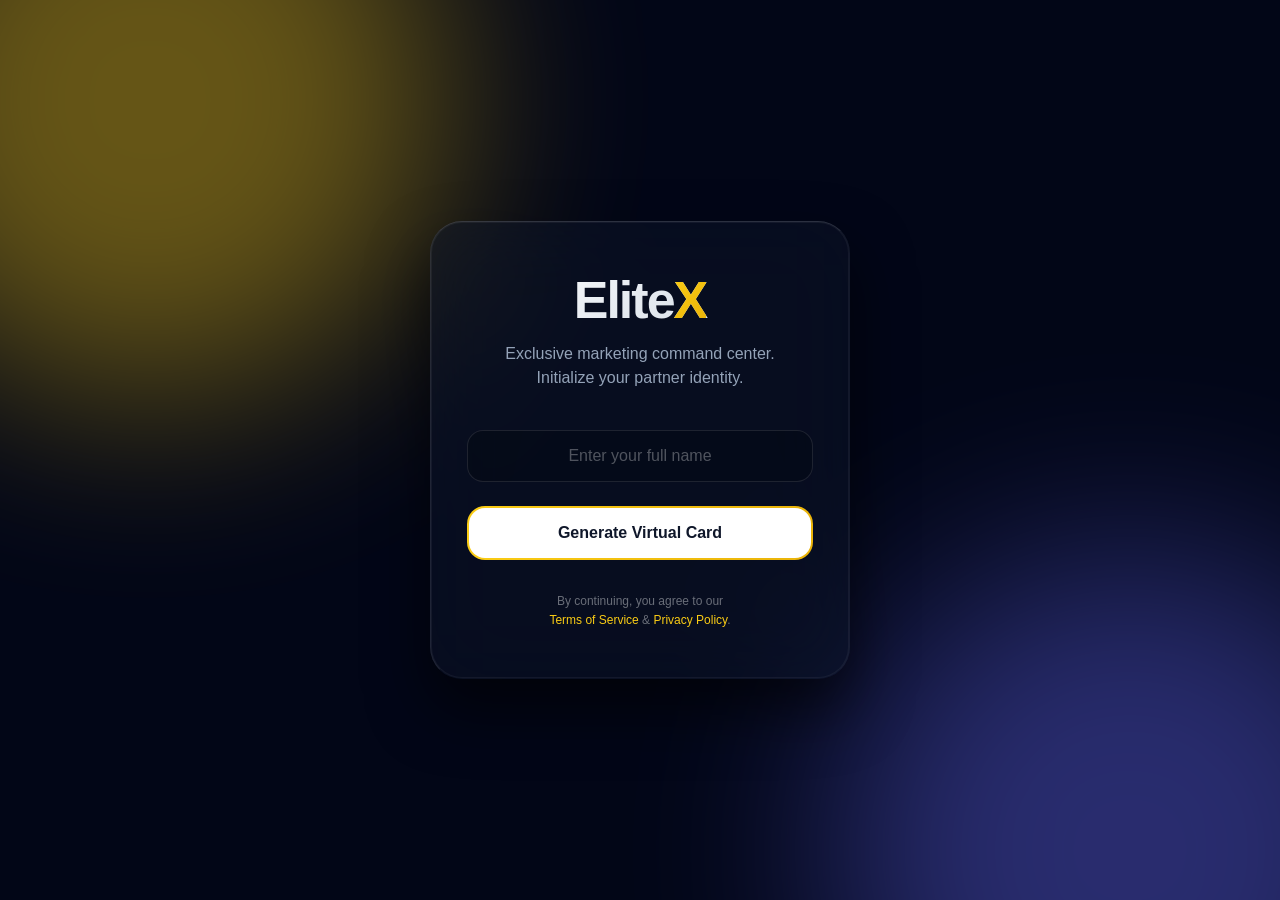
==== index.html @ 912dfcac "Add files via upload" ====
<!DOCTYPE html>
<html lang="en">
<head>
    <meta charset="UTF-8">
    <meta name="viewport" content="width=device-width, initial-scale=1.0">
    <title>EliteX - Professional Portal</title>
    <style>
        :root {
            /* Professional Dark Palette with Yellow/Gold Theme */
            --bg-dark: #07090f; 
            --surface: rgba(30, 41, 59, 0.4); 
            --surface-border: rgba(255, 255, 255, 0.06);
            --accent: #facc15; 
            --accent-glow: rgba(250, 204, 21, 0.4);
            --text-main: #f8fafc;
            --text-muted: #64748b; 
            
            /* Semantic Colors */
            --success: #22c55e;
            --success-glow: rgba(34, 197, 94, 0.4);
            --danger: #ef4444;
            --danger-glow: rgba(239, 68, 68, 0.4);
            --warning: #eab308;
            --warning-glow: rgba(234, 179, 8, 0.4);
            --info: #38bdf8;
            --info-glow: rgba(56, 189, 248, 0.4);
        }

        * { margin: 0; padding: 0; box-sizing: border-box; font-family: -apple-system, BlinkMacSystemFont, 'Segoe UI', Roboto, sans-serif; }

        body { 
            background-color: var(--bg-dark); 
            background-image: radial-gradient(circle at top right, rgba(250, 204, 21, 0.1), transparent 40%);
            color: var(--text-main); 
            display: flex; 
            justify-content: center; 
            min-height: 100vh; 
            position: relative; 
        }

        .glass-panel { 
            background: var(--surface); 
            backdrop-filter: blur(16px); 
            -webkit-backdrop-filter: blur(16px); 
            border: 1px solid var(--surface-border); 
            border-radius: 20px; 
            box-shadow: 0 8px 32px rgba(0, 0, 0, 0.2);
        }

        .mobile-container { 
            width: 100%; 
            max-width: 800px; 
            height: 100vh; 
            position: relative; 
            overflow-y: auto; 
            padding: 0 20px 110px 20px; 
            display: block; 
            margin: 0 auto; 
        }
        
        /* Top Navigation Bar */
        .top-bar {
            position: sticky;
            top: 0;
            margin: 0 -20px 24px -20px; 
            padding: 16px 20px;
            background: rgba(7, 9, 15, 0.85); 
            backdrop-filter: blur(24px);
            -webkit-backdrop-filter: blur(24px);
            border-bottom: 1px solid var(--surface-border);
            display: flex;
            justify-content: space-between;
            align-items: center;
            z-index: 1000;
        }

        .top-bar-left, .top-bar-right {
            display: flex;
            align-items: center;
            gap: 16px;
        }

        .top-icon {
            cursor: pointer;
            display: flex;
            align-items: center;
            justify-content: center;
            color: var(--text-main);
            transition: 0.3s ease;
        }

        .top-icon:hover { color: var(--accent); }

        .top-icon svg {
            width: 24px;
            height: 24px;
            fill: none;
            stroke: currentColor;
            stroke-width: 2.2;
            stroke-linecap: round;
            stroke-linejoin: round;
        }

        .notification-wrapper { position: relative; }
        .notification-dot {
            position: absolute;
            top: -2px;
            right: 0px;
            width: 8px;
            height: 8px;
            background-color: #ef4444; 
            border-radius: 50%;
            border: 2px solid #07090f;
        }

        .profile-avatar {
            width: 32px;
            height: 32px;
            border-radius: 50%;
            background: var(--surface);
            border: 1px solid var(--surface-border);
            display: flex;
            justify-content: center;
            align-items: center;
            cursor: pointer;
            transition: 0.3s ease;
        }

        .profile-avatar:hover { border-color: var(--accent); }

        .profile-avatar svg {
            width: 16px;
            height: 16px;
            fill: none;
            stroke: var(--text-main);
            stroke-width: 2;
        }

        .app-brand {
            font-size: 18px;
            font-weight: 700;
            letter-spacing: 0.5px;
            color: var(--text-main);
        }
        .app-brand span { color: var(--accent); }

        h2 { font-weight: 700; font-size: 24px; letter-spacing: -0.03em; margin-bottom: 24px; }
        
        /* Stats Grid (Home Section) */
        .stats-grid {
            display: grid;
            grid-template-columns: 1fr; 
            gap: 16px;
        }

        .stat-card { 
            padding: 24px; 
            display: flex; 
            justify-content: space-between; 
            align-items: center; 
            transition: transform 0.3s ease, box-shadow 0.3s ease;
        }
        
        .stat-card:hover {
            transform: translateY(-2px);
            border-color: rgba(255, 255, 255, 0.15);
        }

        .stat-value { font-size: 28px; font-weight: 800; color: #fff; text-shadow: 0 0 20px var(--accent-glow); }

        /* Campaigns Section Styles */
        .campaign-card {
            margin-bottom: 16px;
            display: flex;
            flex-direction: column;
            transition: transform 0.3s ease, box-shadow 0.3s ease;
        }
        
        .campaign-card:hover {
            transform: translateY(-2px);
            border-color: rgba(255, 255, 255, 0.15);
        }

        .campaign-header {
            display: flex;
            justify-content: space-between;
            align-items: flex-start;
        }

        .campaign-title {
            font-size: 16px;
            font-weight: 600;
            color: #fff;
            margin-bottom: 4px;
        }

        .campaign-desc {
            font-size: 13px;
            color: var(--text-muted);
            line-height: 1.4;
        }

        .status-badge {
            padding: 4px 10px;
            border-radius: 20px;
            font-size: 11px;
            font-weight: 700;
            text-transform: uppercase;
            letter-spacing: 0.5px;
        }

        .status-badge.active { background: rgba(74, 222, 128, 0.1); color: #4ade80; border: 1px solid rgba(74, 222, 128, 0.2); }
        .status-badge.new { background: rgba(250, 204, 21, 0.1); color: var(--accent); border: 1px solid rgba(250, 204, 21, 0.2); }
        .status-badge.urgent { background: rgba(239, 68, 68, 0.1); color: #ef4444; border: 1px solid rgba(239, 68, 68, 0.2); }
        .status-badge.premium { background: rgba(168, 85, 247, 0.1); color: #a855f7; border: 1px solid rgba(168, 85, 247, 0.2); }

        .campaign-footer {
            display: flex;
            justify-content: space-between;
            align-items: center;
            margin-top: 8px;
            padding-top: 12px;
            border-top: 1px solid var(--surface-border);
        }

        .campaign-reward {
            font-size: 15px;
            font-weight: 700;
            color: var(--accent);
        }

        .btn-action {
            background: var(--accent);
            color: #07090f;
            border: none;
            padding: 8px 20px;
            border-radius: 10px;
            font-size: 13px;
            font-weight: 700;
            cursor: pointer;
            transition: 0.3s ease;
        }

        .btn-action:hover {
            box-shadow: 0 0 15px var(--accent-glow);
            transform: scale(1.02);
        }

        /* Jewelry Campaigns New Styles */
        .campaign-image-wrapper {
            position: relative;
            width: 100%;
            height: 140px;
            border-radius: 12px 12px 0 0;
            overflow: hidden;
            background: #111827;
            border-bottom: 1px solid rgba(255, 255, 255, 0.05);
        }
        .campaign-product-img {
            width: 100%;
            height: 100%;
            object-fit: cover;
            transition: transform 0.5s ease;
        }
        .campaign-card:hover .campaign-product-img {
            transform: scale(1.05);
        }
        .task-type-badge {
            position: absolute;
            top: 10px;
            left: 10px;
            font-size: 9px;
            font-weight: 800;
            text-transform: uppercase;
            letter-spacing: 0.5px;
            padding: 4px 8px;
            border-radius: 6px;
            box-shadow: 0 4px 10px rgba(0,0,0,0.4);
        }
        .badge-reels { background: linear-gradient(45deg, #f9ce34, #ee2a7b, #6228d7); color: #fff; }
        .badge-youtube { background: #ef4444; color: #fff; }
        .badge-post { background: #3b82f6; color: #fff; }
        .badge-task { background: #8b5cf6; color: #fff; }

        /* Meta Ads Dashboard Style */
        .meta-status-dot {
            width: 8px;
            height: 8px;
            border-radius: 50%;
            display: inline-block;
        }
        .meta-status-dot.active {
            background-color: #22c55e;
            box-shadow: 0 0 8px #22c55e;
            animation: meta-blink 2s infinite;
        }
        @keyframes meta-blink {
            0% { opacity: 0.6; }
            50% { opacity: 1; }
            100% { opacity: 0.6; }
        }
        
        @keyframes premiumShimmer {
            0% { background-position: -200% 0; }
            100% { background-position: 200% 0; }
        }

        @keyframes slideInCloseBtn {
            0% { transform: translate3d(40px, 0, 0) scale(0.85); opacity: 0; }
            100% { transform: translate3d(0, 0, 0) scale(1); opacity: 1; }
        }

        @keyframes eqBar1 { 0%, 100% { height: 10px; y: 10px; } 50% { height: 16px; y: 4px; } }
        @keyframes eqBar2 { 0%, 100% { height: 16px; y: 4px; } 50% { height: 8px; y: 12px; } }
        @keyframes eqBar3 { 0%, 100% { height: 8px; y: 12px; } 50% { height: 18px; y: 2px; } }
        @keyframes eqBar4 { 0%, 100% { height: 14px; y: 6px; } 50% { height: 6px; y: 14px; } }
        @keyframes eqBar5 { 0%, 100% { height: 18px; y: 2px; } 50% { height: 10px; y: 10px; } }
        @keyframes eqBar6 { 0%, 100% { height: 12px; y: 8px; } 50% { height: 16px; y: 4px; } }
        @keyframes radarWave { 0% { transform: scale(0.6); opacity: 0.8; } 100% { transform: scale(1.6); opacity: 0; } }

        .modal-close-btn:hover {
            transform: scale(1.08) !important;
        }

        .campaign-workspace-card {
            background: linear-gradient(135deg, rgba(15, 23, 42, 0.7), rgba(20, 25, 35, 0.4)) !important;
            border: 1px solid rgba(255, 255, 255, 0.05) !important;
            border-radius: 20px !important;
            padding: 20px !important;
            box-shadow: 0 12px 30px rgba(0,0,0,0.35), inset 0 1px 0 rgba(255,255,255,0.03);
            margin-bottom: 0;
            display: flex;
            flex-direction: column;
            gap: 14px;
            position: relative;
            overflow: hidden;
            width: 100%;
            transition: all 0.35s cubic-bezier(0.4, 0, 0.2, 1);
            animation: fadeIn 0.45s cubic-bezier(0.4, 0, 0.2, 1) both;
        }
        .campaign-workspace-card:hover {
            border-color: rgba(250, 204, 21, 0.3) !important;
            background: linear-gradient(135deg, rgba(20, 25, 35, 0.8), rgba(28, 33, 45, 0.5)) !important;
            transform: translateY(-5px);
            box-shadow: 0 20px 40px rgba(0,0,0,0.55), 0 0 20px rgba(250, 204, 21, 0.1);
        }
        
        .btn-premium-ai {
            background: linear-gradient(90deg, #fde047 0%, #eab308 50%, #fde047 100%);
            background-size: 200% auto;
            color: #07090f;
            border: 1px solid rgba(250, 204, 21, 0.3);
            border-radius: 12px;
            padding: 8px 16px;
            font-size: 11px;
            font-weight: 800;
            text-transform: uppercase;
            letter-spacing: 0.5px;
            box-shadow: 0 4px 12px rgba(250, 204, 21, 0.15);
            cursor: pointer;
            transition: all 0.3s cubic-bezier(0.4, 0, 0.2, 1);
            display: inline-flex;
            align-items: center;
            justify-content: center;
            gap: 6px;
        }
        .btn-premium-ai:hover {
            transform: translateY(-2px) scale(1.02);
            box-shadow: 0 8px 20px rgba(250, 204, 21, 0.3);
            animation: premiumShimmer 1.8s infinite linear;
            border-color: rgba(250, 204, 21, 0.6);
        }
        .btn-premium-ai:active {
            transform: translateY(0) scale(0.98);
        }
        
        .btn-outline-cancel {
            background: rgba(255, 255, 255, 0.01);
            border: 1px solid rgba(255, 255, 255, 0.08);
            color: #94a3b8;
            border-radius: 12px;
            padding: 10px 16px;
            font-size: 12px;
            font-weight: 700;
            cursor: pointer;
            transition: all 0.25s cubic-bezier(0.4, 0, 0.2, 1);
            display: inline-flex;
            align-items: center;
            justify-content: center;
            gap: 6px;
        }
        .btn-outline-cancel:hover {
            background: rgba(239, 68, 68, 0.07);
            border-color: rgba(239, 68, 68, 0.35);
            color: #f87171;
            transform: translateY(-1.5px);
            box-shadow: 0 4px 12px rgba(239, 68, 68, 0.1);
        }
        .btn-outline-cancel:active {
            transform: translateY(0);
        }

        .btn-outline-close {
            background: rgba(255, 255, 255, 0.01);
            border: 1px solid rgba(255, 255, 255, 0.08);
            color: #94a3b8;
            border-radius: 12px;
            padding: 10px 16px;
            font-size: 12px;
            font-weight: 700;
            cursor: pointer;
            transition: all 0.25s cubic-bezier(0.4, 0, 0.2, 1);
            display: inline-flex;
            align-items: center;
            justify-content: center;
            gap: 6px;
        }
        .btn-outline-close:hover {
            background: rgba(255, 255, 255, 0.05);
            border-color: rgba(255, 255, 255, 0.2);
            color: #ffffff;
            transform: translateY(-1.5px);
            box-shadow: 0 4px 12px rgba(255, 255, 255, 0.05);
        }
        .btn-outline-close:active {
            transform: translateY(0);
        }

        .pulse-dot-green {
            width: 6px; height: 6px; border-radius: 50%; background: #10b981;
            display: inline-block; box-shadow: 0 0 6px rgba(16, 185, 129, 0.6);
            animation: pulse-dot 1.2s infinite ease-in-out;
        }
        .pulse-dot-orange {
            width: 6px; height: 6px; border-radius: 50%; background: #fb923c;
            display: inline-block; box-shadow: 0 0 6px rgba(251, 146, 60, 0.6);
            animation: pulse-dot 1.2s infinite ease-in-out;
        }
        @keyframes pulse-dot {
            0% { transform: scale(0.9); opacity: 0.7; }
            50% { transform: scale(1.3); opacity: 1; box-shadow: 0 0 10px rgba(16, 185, 129, 0.8); }
            100% { transform: scale(0.9); opacity: 0.7; }
        }
        
        .campaign-workspace-card::before {
            content: '';
            position: absolute;
            top: 0; left: 0; right: 0;
            height: 1px;
            background: linear-gradient(90deg, transparent, rgba(255, 255, 255, 0.08), transparent);
        }

        .brand-header-row {
            display: flex;
            align-items: center;
            justify-content: space-between;
            gap: 12px;
            width: 100%;
        }

        .brand-logo-frame {
            width: 38px;
            height: 38px;
            border-radius: 10px;
            overflow: hidden;
            border: 1px solid rgba(255, 255, 255, 0.1);
            background: rgba(255, 255, 255, 0.03);
            flex-shrink: 0;
        }
        .campaign-workspace-card:hover .brand-logo-frame {
            border-color: var(--accent);
            box-shadow: 0 0 8px var(--accent-glow);
        }
        .brand-logo-img {
            width: 100%;
            height: 100%;
            object-fit: cover;
        }

        .campaign-desc-text {
            font-size: 11px;
            color: var(--text-muted);
            line-height: 1.4;
            display: -webkit-box;
            -webkit-line-clamp: 2;
            -webkit-box-orient: vertical;
            overflow: hidden;
            border-top: 1px solid rgba(255, 255, 255, 0.05);
            padding-top: 10px;
        }

        .campaign-footer-row {
            display: flex;
            align-items: center;
            justify-content: space-between;
            gap: 12px;
            width: 100%;
            border-top: 1px solid rgba(255, 255, 255, 0.05);
            padding-top: 10px;
        }

        .campaign-payout-amount {
            font-size: 16px;
            font-weight: 800;
            color: var(--accent);
            text-shadow: 0 0 6px var(--accent-glow);
        }

        .campaign-steps-container {
            display: flex;
            flex-direction: column;
            gap: 10px;
            margin-bottom: 20px;
            width: 100%;
        }
        .campaign-step-card {
            background: rgba(15, 23, 42, 0.3);
            border: 1px solid rgba(255, 255, 255, 0.05);
            border-radius: 12px;
            padding: 10px 14px;
            display: flex;
            gap: 12px;
            align-items: center;
        }
        .step-number {
            font-size: 16px;
            font-weight: 900;
            color: var(--accent);
            opacity: 0.8;
            font-family: monospace;
            line-height: 1;
        }

        /* Campaigns Stats Dashboard Layout */
        .campaign-stats-grid {
            display: grid;
            grid-template-columns: repeat(3, 1fr);
            gap: 8px;
            margin-bottom: 20px;
            width: 100%;
        }
        
        .campaign-stats-grid .stat-value-mini {
            font-size: 13px !important;
            font-weight: 800 !important;
        }
        
        .campaign-stats-grid .stat-label-mini {
            font-size: 8px !important;
            text-transform: uppercase !important;
        }

        /* --- NEW: Wallet Section Styles --- */
        /* Perspective Container for 3D Card */
        .card-perspective {
            perspective: 1000px;
            margin-bottom: 24px;
            width: 100%;
        }

        .credit-card-3d {
            width: 100%;
            height: 210px;
            position: relative;
            transform-style: preserve-3d;
            transition: transform 0.8s cubic-bezier(0.4, 0, 0.2, 1);
            cursor: pointer;
        }

        .credit-card-3d.flipped {
            transform: rotateY(180deg);
        }

        .card-face {
            position: absolute;
            width: 100%;
            height: 100%;
            backface-visibility: hidden;
            border-radius: 24px;
            padding: 24px;
            display: flex;
            flex-direction: column;
            justify-content: space-between;
            box-shadow: 0 16px 40px rgba(0, 0, 0, 0.4);
            border: 1px solid rgba(250, 204, 21, 0.25);
            background: linear-gradient(135deg, #101624 0%, #080c14 100%);
            overflow: hidden;
        }

        /* Glass Glow Overlay on the Card */
        .card-face::before {
            content: '';
            position: absolute;
            top: -50%;
            left: -50%;
            width: 200%;
            height: 200%;
            background: radial-gradient(circle, rgba(250, 204, 21, 0.08) 0%, transparent 60%);
            pointer-events: none;
            z-index: 1;
        }

        .card-front-content {
            display: flex;
            flex-direction: column;
            justify-content: space-between;
            height: 100%;
            position: relative;
            z-index: 2;
        }

        .card-header-row {
            display: flex;
            justify-content: space-between;
            align-items: center;
        }

        .card-chip {
            width: 42px;
            height: 32px;
            background: linear-gradient(135deg, #fde047 0%, #ca8a04 100%);
            border-radius: 8px;
            position: relative;
            box-shadow: 0 2px 8px rgba(250, 204, 21, 0.4);
            overflow: hidden;
        }

        /* Chip Details Lines */
        .card-chip::after {
            content: '';
            position: absolute;
            top: 0; left: 0; right: 0; bottom: 0;
            border: 1px solid rgba(0, 0, 0, 0.15);
            background-image: 
                linear-gradient(90deg, transparent 45%, rgba(0,0,0,0.15) 45%, rgba(0,0,0,0.15) 55%, transparent 55%),
                linear-gradient(0deg, transparent 45%, rgba(0,0,0,0.15) 45%, rgba(0,0,0,0.15) 55%, transparent 55%);
        }

        .card-brand-label {
            font-size: 16px;
            font-weight: 800;
            letter-spacing: 1px;
            color: #fff;
            text-shadow: 0 0 10px rgba(255,255,255,0.2);
        }
        .card-brand-label span { color: var(--accent); }

        .card-number {
            font-size: 20px;
            font-family: 'Courier New', monospace;
            font-weight: bold;
            color: #fff;
            letter-spacing: 3px;
            word-spacing: 5px;
            text-shadow: 0 2px 4px rgba(0,0,0,0.8);
            margin: 12px 0;
        }

        .card-meta-row {
            display: flex;
            justify-content: space-between;
            align-items: flex-end;
        }

        .card-meta-item {
            display: flex;
            flex-direction: column;
            gap: 2px;
        }

        .card-meta-label {
            font-size: 9px;
            color: var(--text-muted);
            text-transform: uppercase;
            letter-spacing: 1px;
        }

        .card-meta-val {
            font-size: 13px;
            font-weight: 600;
            color: #f8fafc;
            letter-spacing: 0.5px;
        }

        .credit-card-back {
            transform: rotateY(180deg);
            background: linear-gradient(135deg, #090e1a 0%, #03050a 100%);
            border: 1px solid rgba(250, 204, 21, 0.15);
            padding: 20px 0;
            display: flex;
            flex-direction: column;
            justify-content: space-between;
        }

        .card-mag-strip {
            width: 100%;
            height: 40px;
            background: #000;
            margin-top: 10px;
        }

        .card-back-info {
            padding: 0 24px;
            display: flex;
            flex-direction: column;
            gap: 16px;
        }

        .card-signature-bar {
            display: flex;
            align-items: center;
            background: rgba(255, 255, 255, 0.08);
            border-radius: 6px;
            height: 36px;
            padding: 0 12px;
            justify-content: space-between;
        }

        .signature-dummy {
            font-family: 'Brush Script MT', cursive, sans-serif;
            font-size: 16px;
            color: #fff;
            opacity: 0.8;
            letter-spacing: 1px;
        }

        .cvv-box {
            background: #fff;
            color: #000;
            font-weight: 700;
            padding: 4px 8px;
            border-radius: 4px;
            font-size: 12px;
            letter-spacing: 1px;
        }

        .card-back-disclaimer {
            font-size: 8px;
            color: var(--text-muted);
            text-align: center;
            line-height: 1.3;
            padding: 0 24px;
        }

        .balance-grid {
            display: grid;
            grid-template-columns: repeat(auto-fit, minmax(130px, 1fr));
            gap: 12px;
            margin-bottom: 24px;
        }

        .balance-item-card {
            background: rgba(30, 41, 59, 0.25);
            border: 1px solid rgba(255, 255, 255, 0.04);
            border-radius: 16px;
            padding: 14px 10px;
            display: flex;
            flex-direction: column;
            align-items: center;
            justify-content: center;
            gap: 6px;
            transition: all 0.3s cubic-bezier(0.4, 0, 0.2, 1);
        }

        .balance-item-card:hover {
            transform: translateY(-2px);
            background: rgba(30, 41, 59, 0.4);
            border-color: rgba(250, 204, 21, 0.15);
            box-shadow: 0 8px 24px rgba(0, 0, 0, 0.3);
        }

        .balance-card-icon {
            display: flex;
            align-items: center;
            justify-content: center;
            width: 32px;
            height: 32px;
            border-radius: 50%;
            background: rgba(250, 204, 21, 0.08);
            color: var(--accent);
            border: 1px solid rgba(250, 204, 21, 0.12);
        }
        .balance-card-icon.pending {
            background: rgba(255, 255, 255, 0.05);
            color: var(--text-muted);
            border-color: rgba(255, 255, 255, 0.05);
        }
        .balance-card-icon.withdrawn {
            background: rgba(74, 222, 128, 0.08);
            color: #4ade80;
            border-color: rgba(74, 222, 128, 0.12);
        }

        .balance-card-icon svg {
            width: 16px;
            height: 16px;
            stroke: currentColor;
            fill: none;
            stroke-width: 2.2;
        }

        .balance-item-card h4 {
            font-size: 9px;
            color: var(--text-muted);
            font-weight: 600;
            text-transform: uppercase;
            letter-spacing: 0.5px;
            text-align: center;
        }

        .balance-item-card .amt-val {
            font-size: 13px;
            font-weight: 800;
            color: #fff;
            letter-spacing: -0.2px;
        }

        /* Action Row Styles */
        .action-row {
            display: grid;
            grid-template-columns: 1fr 1fr;
            gap: 16px;
            margin-bottom: 28px;
        }

        .action-row-3 {
            display: grid;
            grid-template-columns: repeat(3, 1fr);
            gap: 10px;
            margin-bottom: 28px;
        }

        .milestone-circle-btn-wrapper {
            transition: transform 0.2s cubic-bezier(0.4, 0, 0.2, 1);
        }

        .milestone-circle-btn-wrapper:hover {
            transform: translateY(-3px);
        }

        .milestone-circle-btn-wrapper:active {
            transform: scale(0.95);
        }

        @media print {
            body * {
                visibility: hidden;
            }
            #receiptModal, #receiptModal * {
                visibility: visible;
            }
            #receiptModal {
                position: absolute;
                left: 0;
                top: 0;
                width: 100%;
                height: 100%;
                background: #07090f !important;
                color: #fff !important;
            }
            .modal-close-btn, #receiptModal button {
                display: none !important;
            }
        }

        .btn-action-royal {
            background: rgba(250, 204, 21, 0.05);
            color: var(--accent);
            border: 1px solid rgba(250, 204, 21, 0.25);
            padding: 14px;
            border-radius: 12px;
            font-size: 13px;
            font-weight: 800;
            cursor: pointer;
            transition: all 0.3s cubic-bezier(0.4, 0, 0.2, 1);
            display: flex;
            align-items: center;
            justify-content: center;
            gap: 8px;
            text-transform: uppercase;
            letter-spacing: 0.5px;
        }

        .btn-action-royal:hover {
            transform: translateY(-2px);
            background: rgba(250, 204, 21, 0.12);
            border-color: rgba(250, 204, 21, 0.45);
        }

        .btn-action-royal:active {
            transform: translateY(0);
            transform: scale(0.98);
        }

        .btn-action-premium {
            background: linear-gradient(135deg, #fde047 0%, #eab308 100%);
            color: #07090f;
            border: none;
            padding: 14px;
            border-radius: 12px;
            font-size: 13px;
            font-weight: 700;
            cursor: pointer;
            transition: all 0.3s cubic-bezier(0.4, 0, 0.2, 1);
            display: flex;
            align-items: center;
            justify-content: center;
            gap: 8px;
            box-shadow: 0 4px 15px var(--accent-glow);
        }

        .btn-action-premium:hover {
            transform: translateY(-2px);
            box-shadow: 0 8px 25px var(--accent-glow);
        }

        .btn-outline-premium {
            background: transparent;
            border: 1px solid var(--surface-border);
            color: var(--text-main);
            padding: 14px;
            border-radius: 12px;
            font-size: 13px;
            font-weight: 600;
            cursor: pointer;
            transition: all 0.3s ease;
            display: flex;
            align-items: center;
            justify-content: center;
            gap: 8px;
        }

        .btn-outline-premium:hover {
            background: rgba(255, 255, 255, 0.04);
            border-color: var(--accent);
            color: var(--accent);
        }

        .btn-action-premium svg, .btn-outline-premium svg {
            width: 16px;
            height: 16px;
            stroke: currentColor;
            fill: none;
            stroke-width: 2.2;
        }

        /* Earnings Category Visualizer */
        .earnings-visualizer {
            background: rgba(30, 41, 59, 0.25);
            border: 1px solid rgba(255, 255, 255, 0.04);
            border-radius: 20px;
            padding: 20px;
            margin-bottom: 28px;
        }

        .earnings-visualizer h3 {
            font-size: 14px;
            font-weight: 700;
            color: #fff;
            margin-bottom: 16px;
            display: flex;
            align-items: center;
            gap: 8px;
        }

        .earnings-visualizer h3 svg {
            width: 16px;
            height: 16px;
            stroke: var(--accent);
            fill: none;
            stroke-width: 2;
        }

        .chart-dot {
            transition: r 0.25s cubic-bezier(0.175, 0.885, 0.32, 1.275), fill 0.2s ease, stroke-width 0.2s ease;
        }
        .chart-dot:hover {
            r: 7px !important;
            fill: #ffffff !important;
            stroke: #fbbf24 !important;
            stroke-width: 3px !important;
            filter: drop-shadow(0 0 8px rgba(250, 204, 21, 0.8));
        }

        .visualizer-list {
            display: flex;
            flex-direction: column;
            gap: 12px;
        }

        .visualizer-item {
            display: flex;
            flex-direction: column;
            gap: 4px;
        }

        .visualizer-header {
            display: flex;
            justify-content: space-between;
            font-size: 11px;
            font-weight: 600;
        }

        .visualizer-label {
            color: var(--text-main);
        }

        .visualizer-percent {
            color: var(--accent);
        }

        .visualizer-bar-bg {
            height: 6px;
            background: rgba(255, 255, 255, 0.05);
            border-radius: 10px;
            overflow: hidden;
        }

        .visualizer-bar-fill {
            height: 100%;
            border-radius: 10px;
            background: var(--accent);
            width: 0; /* Animated dynamically or simple CSS transition */
            transition: width 1.2s cubic-bezier(0.4, 0, 0.2, 1);
        }

        /* Transaction List Filter & Search */
        .tx-list-header {
            display: flex;
            justify-content: space-between;
            align-items: center;
            margin-bottom: 16px;
        }

        .tx-list-title {
            font-size: 16px;
            font-weight: 700;
            color: #fff;
        }

        /* Search input wrapper */
        .tx-search-wrapper {
            position: relative;
            margin-bottom: 16px;
            width: 100%;
        }

        .tx-search-input {
            width: 100%;
            padding: 12px 16px 12px 42px;
            background: rgba(0, 0, 0, 0.35);
            border: 1px solid var(--surface-border);
            border-radius: 12px;
            color: var(--text-main);
            font-size: 13px;
            outline: none;
            transition: all 0.3s ease;
        }

        .tx-search-input:focus {
            border-color: var(--accent);
            box-shadow: 0 0 10px var(--accent-glow);
        }

        .tx-search-icon {
            position: absolute;
            left: 14px;
            top: 50%;
            transform: translateY(-50%);
            color: var(--text-muted);
            pointer-events: none;
            display: flex;
            align-items: center;
            justify-content: center;
        }

        .tx-search-icon svg {
            width: 18px;
            height: 18px;
            stroke: currentColor;
            fill: none;
            stroke-width: 2;
        }

        /* Tabs Filter row */
        .tx-filter-row {
            display: flex;
            gap: 8px;
            margin-bottom: 20px;
            overflow-x: auto;
            padding-bottom: 4px;
            scrollbar-width: none; /* Hide scrollbar Firefox */
        }
        .tx-filter-row::-webkit-scrollbar {
            display: none; /* Hide scrollbar Chrome/Safari */
        }

        .tx-filter-btn {
            background: rgba(255, 255, 255, 0.03);
            border: 1px solid var(--surface-border);
            color: var(--text-muted);
            border-radius: 20px;
            padding: 6px 16px;
            font-size: 12px;
            font-weight: 600;
            cursor: pointer;
            transition: all 0.3s cubic-bezier(0.4, 0, 0.2, 1);
            white-space: nowrap;
            width: auto;
        }

        .tx-filter-btn:hover {
            color: var(--text-main);
            background: rgba(255, 255, 255, 0.06);
            border-color: rgba(255, 255, 255, 0.15);
        }

        .tx-filter-btn.active {
            background: var(--accent);
            color: #07090f;
            border-color: var(--accent);
            box-shadow: 0 4px 12px var(--accent-glow);
        }

        .tx-item {
            display: flex;
            justify-content: space-between;
            align-items: center;
            padding: 16px;
            margin-bottom: 12px;
            border-radius: 16px;
            transition: all 0.3s cubic-bezier(0.4, 0, 0.2, 1);
            background: var(--surface);
            border: 1px solid var(--surface-border);
        }
        .tx-item:hover {
            transform: translateX(4px);
            border-color: rgba(250, 204, 21, 0.2);
            background: rgba(30, 41, 59, 0.6);
        }
        
        .tx-left { display: flex; align-items: center; gap: 14px; }
        .tx-icon { 
            width: 40px;
            height: 40px;
            border-radius: 50%; 
            background: rgba(74, 222, 128, 0.08);
            border: 1px solid rgba(74, 222, 128, 0.12);
            display: flex;
            justify-content: center;
            align-items: center;
            color: #4ade80;
            transition: all 0.3s ease;
        }
        .tx-icon svg {
            width: 18px;
            height: 18px;
            stroke: currentColor;
            fill: none;
            stroke-width: 2.2;
        }
        
        .tx-info { display: flex; flex-direction: column; gap: 4px; }
        .tx-title { font-size: 14px; font-weight: 600; color: #fff; }
        .tx-date { font-size: 11px; color: var(--text-muted); }
        
        .tx-amount { font-size: 15px; font-weight: 700; text-align: right; }
        .tx-amount.plus { color: #4ade80; }
        .tx-amount.minus { color: var(--text-main); }

        /* Premium Glass Modals */
        .glass-modal-overlay {
            position: fixed;
            top: 0; left: 0;
            width: 100vw;
            height: 100vh;
            background: rgba(3, 5, 10, 0.75);
            backdrop-filter: blur(8px);
            -webkit-backdrop-filter: blur(8px);
            display: flex;
            align-items: center;
            justify-content: center;
            z-index: 2000;
            opacity: 0;
            pointer-events: none;
            visibility: hidden;
            transition: opacity 0.3s ease, visibility 0.3s ease;
        }

        .glass-modal-overlay.active {
            opacity: 1;
            pointer-events: auto;
            visibility: visible;
        }

        .glass-modal-container {
            width: 90%;
            max-width: 440px;
            background: rgba(15, 22, 38, 0.95);
            border: 1px solid rgba(250, 204, 21, 0.2);
            border-radius: 24px;
            padding: 28px;
            box-shadow: 0 24px 50px rgba(0, 0, 0, 0.6);
            transform: scale(0.92);
            transition: transform 0.3s cubic-bezier(0.34, 1.56, 0.64, 1);
            position: relative;
        }

        .glass-modal-overlay.active .glass-modal-container {
            transform: scale(1);
        }

        .modal-close-btn {
            position: absolute;
            top: 16px;
            right: 16px;
            background: rgba(15, 23, 42, 0.7);
            backdrop-filter: blur(8px);
            -webkit-backdrop-filter: blur(8px);
            border: 1px solid rgba(255, 255, 255, 0.15);
            color: #cbd5e1;
            cursor: pointer;
            width: 32px;
            height: 32px;
            border-radius: 50%;
            display: flex;
            align-items: center;
            justify-content: center;
            transition: all 0.25s cubic-bezier(0.4, 0, 0.2, 1);
            z-index: 10002;
        }
        .modal-close-btn:hover {
            background: rgba(255, 255, 255, 0.15);
            color: #fff;
            border-color: rgba(255, 255, 255, 0.3);
            transform: scale(1.08);
        }
        .modal-close-btn svg {
            width: 14px;
            height: 14px;
            stroke: currentColor;
            fill: none;
            stroke-width: 2.5;
        }

        .modal-title {
            font-size: 18px;
            font-weight: 700;
            color: #fff;
            margin-bottom: 20px;
            letter-spacing: -0.2px;
        }

        /* Success Payout Screen */
        .modal-success-screen {
            display: flex;
            flex-direction: column;
            align-items: center;
            justify-content: center;
            padding: 24px 0 12px 0;
            text-align: center;
        }

        .success-checkmark-circle {
            width: 72px;
            height: 72px;
            border-radius: 50%;
            background: rgba(74, 222, 128, 0.1);
            border: 2px solid #4ade80;
            display: flex;
            align-items: center;
            justify-content: center;
            color: #4ade80;
            margin-bottom: 20px;
            box-shadow: 0 0 20px rgba(74, 222, 128, 0.2);
            animation: popScale 0.5s cubic-bezier(0.175, 0.885, 0.32, 1.275);
        }

        .success-checkmark-circle svg {
            width: 36px;
            height: 36px;
            stroke: currentColor;
            fill: none;
            stroke-width: 3;
            stroke-linecap: round;
            stroke-linejoin: round;
        }

        @keyframes popScale {
            0% { transform: scale(0.6); opacity: 0; }
            100% { transform: scale(1); opacity: 1; }
        }

        .payout-method-selector {
            display: grid;
            grid-template-columns: 1fr 1fr;
            gap: 12px;
            margin-bottom: 16px;
        }

        .payout-method-card {
            background: rgba(0, 0, 0, 0.2);
            border: 1px solid var(--surface-border);
            border-radius: 12px;
            padding: 12px;
            cursor: pointer;
            display: flex;
            flex-direction: column;
            align-items: center;
            gap: 8px;
            transition: all 0.3s ease;
        }

        .payout-method-card:hover {
            border-color: rgba(250, 204, 21, 0.3);
            background: rgba(250, 204, 21, 0.02);
        }

        .payout-method-card.active {
            border-color: var(--accent);
            background: rgba(250, 204, 21, 0.05);
        }

        .payout-method-card svg {
            width: 20px;
            height: 20px;
            stroke: var(--text-muted);
            fill: none;
            stroke-width: 2;
        }

        .payout-method-card.active svg {
            stroke: var(--accent);
        }

        .payout-method-card span {
            font-size: 11px;
            font-weight: 600;
            color: var(--text-muted);
        }

        .payout-method-card.active span {
            color: #fff;
        }

        /* View Sections */
        .content-section {
            display: none; 
            animation: fadeIn 0.4s ease;
        }
        
        .content-section.active-section {
            display: block;
        }

        @keyframes fadeIn {
            from { opacity: 0; transform: translateY(10px); }
            to { opacity: 1; transform: translateY(0); }
        }

        .campaign-grid {
            display: grid;
            grid-template-columns: 1fr;
            gap: 14px;
            width: 100%;
        }

        @media (min-width: 600px) {
            .stats-grid { grid-template-columns: repeat(2, 1fr); }
            .campaign-grid { display: grid; grid-template-columns: repeat(2, 1fr); gap: 16px; }
            .campaign-card { margin-bottom: 0; }
        }

        /* Bottom Menu */
        .bottom-menu {
            position: fixed;
            bottom: 0;
            width: 100%;
            max-width: 800px; 
            background: rgba(7, 9, 15, 0.85); 
            backdrop-filter: blur(24px);
            -webkit-backdrop-filter: blur(24px);
            border-top: 1px solid var(--surface-border);
            border-radius: 28px 28px 0 0;
            display: flex;
            justify-content: space-between;
            align-items: center;
            padding: 10px 16px 28px 16px; 
            z-index: 1000;
            left: 50%; 
            transform: translateX(-50%);
        }

        .menu-item {
            display: flex;
            flex-direction: column;
            align-items: center;
            color: var(--text-muted);
            text-decoration: none;
            font-size: 10px; 
            font-weight: 600;
            letter-spacing: 0.3px;
            gap: 5px;
            cursor: pointer;
            transition: all 0.4s cubic-bezier(0.4, 0, 0.2, 1);
            flex: 1;
        }

        .menu-item svg {
            width: 22px;
            height: 22px;
            fill: none;
            stroke: currentColor;
            stroke-width: 2;
            stroke-linecap: round;
            stroke-linejoin: round;
            transition: all 0.4s ease;
        }
        
        .menu-item:hover { color: #fff; }

        .menu-item.active { color: var(--accent); }
        
        .menu-item.active svg {
            stroke: var(--accent);
            filter: drop-shadow(0 0 10px var(--accent-glow));
            transform: translateY(-2px);
        }

        .fab-container {
            position: relative;
            flex: 1.2;
            display: flex;
            justify-content: center;
        }

        .fab {
            position: absolute;
            top: -50px; 
            width: 56px;
            height: 56px;
            background: linear-gradient(135deg, #fde047, #eab308);
            border-radius: 50%;
            display: flex;
            align-items: center;
            justify-content: center;
            box-shadow: 0 8px 32px var(--accent-glow);
            border: 5px solid #07090f; 
            cursor: pointer;
            transition: transform 0.3s cubic-bezier(0.4, 0, 0.2, 1), box-shadow 0.3s ease;
        }

        .fab:hover {
            transform: scale(1.08) translateY(-2px);
            box-shadow: 0 12px 40px var(--accent-glow);
        }

        .fab svg {
            width: 24px;
            height: 24px;
            fill: none;
            stroke: #07090f;
            stroke-width: 2.5;
            stroke-linecap: round;
            stroke-linejoin: round;
        }

        /* --- ADVANCED WALLET STYLES --- */
        .card-eye-btn {
            background: transparent;
            border: none;
            color: rgba(255, 255, 255, 0.6);
            cursor: pointer;
            display: flex;
            align-items: center;
            justify-content: center;
            transition: all 0.3s;
            padding: 8px;
            border-radius: 50%;
        }
        .card-eye-btn:hover {
            color: var(--accent);
            background: rgba(255, 255, 255, 0.08);
            transform: scale(1.05);
        }
        .card-eye-btn svg {
            width: 20px;
            height: 20px;
            stroke: currentColor;
            fill: none;
            stroke-width: 2.2;
        }

        .milestone-card {
            background: linear-gradient(135deg, rgba(30, 41, 59, 0.3) 0%, rgba(15, 23, 42, 0.3) 100%);
            border: 1px solid rgba(255, 255, 255, 0.05);
            border-radius: 20px;
            padding: 20px;
            margin-bottom: 24px;
            box-shadow: 0 10px 30px rgba(0, 0, 0, 0.2);
            transition: all 0.3s ease;
        }
        .milestone-card:hover {
            border-color: rgba(250, 204, 21, 0.1);
            background: linear-gradient(135deg, rgba(30, 41, 59, 0.4) 0%, rgba(15, 23, 42, 0.4) 100%);
        }
        .milestone-title-row {
            display: flex;
            justify-content: space-between;
            align-items: center;
            margin-bottom: 12px;
        }
        .milestone-title {
            font-size: 12px;
            font-weight: 700;
            color: #fff;
            display: flex;
            align-items: center;
            gap: 8px;
            text-transform: uppercase;
            letter-spacing: 0.5px;
        }
        .milestone-title svg {
            width: 16px;
            height: 16px;
            stroke: var(--accent);
            fill: none;
            stroke-width: 2;
        }
        .milestone-reward-text {
            font-size: 11px;
            font-weight: 700;
            color: var(--accent);
            background: rgba(250, 204, 21, 0.08);
            padding: 4px 10px;
            border-radius: 12px;
            border: 1px solid rgba(250, 204, 21, 0.15);
        }
        .milestone-progress-bar-bg {
            width: 100%;
            height: 12px;
            background: rgba(5, 7, 12, 0.6);
            border: 1px solid rgba(255, 255, 255, 0.06);
            border-radius: 12px;
            overflow: hidden;
            position: relative;
            margin-bottom: 12px;
            box-shadow: inset 0 1px 3px rgba(0, 0, 0, 0.5);
        }
        .milestone-progress-bar-fill {
            height: 100%;
            background: linear-gradient(90deg, #ca8a04, var(--accent));
            border-radius: 12px;
            width: 0%;
            transition: width 0.4s cubic-bezier(0.4, 0, 0.2, 1);
            box-shadow: 0 0 10px var(--accent-glow);
        }
        .milestone-footer-row {
            display: flex;
            justify-content: space-between;
            align-items: center;
            font-size: 11px;
        }
        .milestone-footer-text {
            color: var(--text-muted);
            line-height: 1.4;
        }
        .milestone-footer-val {
            font-weight: 700;
            color: #fff;
        }

        .creator-booster-card {
            background: radial-gradient(circle at top right, rgba(250, 204, 21, 0.05), transparent 50%), rgba(30, 41, 59, 0.2);
            border: 1px solid rgba(250, 204, 21, 0.15);
            border-radius: 20px;
            padding: 20px;
            margin-bottom: 28px;
            position: relative;
            overflow: hidden;
            box-shadow: 0 12px 30px rgba(0, 0, 0, 0.15);
        }
        .creator-badge {
            position: absolute;
            top: 0;
            right: 0;
            background: var(--accent);
            color: #07090f;
            font-size: 9px;
            font-weight: 800;
            padding: 4px 12px;
            border-radius: 0 0 0 12px;
            text-transform: uppercase;
            letter-spacing: 0.5px;
        }
        .creator-title-row {
            display: flex;
            align-items: center;
            gap: 8px;
            margin-bottom: 12px;
        }
        .creator-title-row svg {
            width: 18px;
            height: 18px;
            stroke: var(--accent);
            fill: none;
            stroke-width: 2;
        }
        .creator-title-row h3 {
            font-size: 14px;
            font-weight: 700;
            color: #fff;
            margin: 0;
        }
        .creator-desc {
            font-size: 12px;
            color: var(--text-muted);
            line-height: 1.4;
            margin-bottom: 16px;
        }
        .creator-submit-row {
            display: flex;
            gap: 10px;
        }
        .creator-url-input {
            flex: 1;
            padding: 12px 14px;
            background: rgba(0, 0, 0, 0.3);
            border: 1px solid var(--surface-border);
            border-radius: 10px;
            color: #fff;
            font-size: 13px;
            outline: none;
            transition: all 0.3s ease;
        }
        .creator-url-input:focus {
            border-color: var(--accent);
            box-shadow: 0 0 8px var(--accent-glow);
        }
        .creator-submit-btn {
            width: auto;
            padding: 12px 20px;
            background: var(--accent);
            color: #07090f;
            font-weight: 700;
            border: none;
            border-radius: 10px;
            cursor: pointer;
            font-size: 13px;
            transition: all 0.3s ease;
            white-space: nowrap;
        }
        .creator-submit-btn:hover {
            box-shadow: 0 4px 15px var(--accent-glow);
            transform: translateY(-1px);
        }

        .action-row-3 {
            display: grid;
            grid-template-columns: 1.2fr 1fr 1fr;
            gap: 10px;
            margin-bottom: 28px;
        }
        .action-row-3 button {
            padding: 12px 8px;
            font-size: 11px;
            height: 48px;
            display: flex;
            align-items: center;
            justify-content: center;
            gap: 4px;
            width: 100%;
        }
        .action-row-3 button svg {
            width: 14px;
            height: 14px;
        }

        /* --- ADVANCED POLYMARKET STYLE CLASSES --- */
        .polymarket-pulse {
            position: relative;
            display: inline-block;
            width: 6px;
            height: 6px;
            border-radius: 50%;
            background-color: var(--accent);
            box-shadow: 0 0 0 0 rgba(250, 204, 21, 0.7);
            animation: polymarket-pulse-keyframes 1.6s infinite cubic-bezier(0.66, 0, 0, 1);
        }
        @keyframes polymarket-pulse-keyframes {
            0% { box-shadow: 0 0 0 0 rgba(250, 204, 21, 0.7), 0 0 0 0 rgba(250, 204, 21, 0.4); }
            50% { box-shadow: 0 0 0 6px rgba(250, 204, 21, 0), 0 0 0 3px rgba(250, 204, 21, 0.3); }
            100% { box-shadow: 0 0 0 0 rgba(250, 204, 21, 0), 0 0 0 6px rgba(250, 204, 21, 0); }
        }
        .polymarket-pulse.green {
            background-color: #10b981;
            box-shadow: 0 0 0 0 rgba(16, 185, 129, 0.7);
            animation: polymarket-pulse-green-kf 1.6s infinite cubic-bezier(0.66, 0, 0, 1);
        }
        @keyframes polymarket-pulse-green-kf {
            0% { box-shadow: 0 0 0 0 rgba(16, 185, 129, 0.7), 0 0 0 0 rgba(16, 185, 129, 0.4); }
            50% { box-shadow: 0 0 0 6px rgba(16, 185, 129, 0), 0 0 0 3px rgba(16, 185, 129, 0.3); }
            100% { box-shadow: 0 0 0 0 rgba(16, 185, 129, 0), 0 0 0 6px rgba(16, 185, 129, 0); }
        }
        .polymarket-pulse.blue {
            background-color: #6366f1;
            box-shadow: 0 0 0 0 rgba(99, 102, 241, 0.7);
            animation: polymarket-pulse-blue-kf 1.6s infinite cubic-bezier(0.66, 0, 0, 1);
        }
        @keyframes polymarket-pulse-blue-kf {
            0% { box-shadow: 0 0 0 0 rgba(99, 102, 241, 0.7), 0 0 0 0 rgba(99, 102, 241, 0.4); }
            50% { box-shadow: 0 0 0 6px rgba(99, 102, 241, 0), 0 0 0 3px rgba(99, 102, 241, 0.3); }
            100% { box-shadow: 0 0 0 0 rgba(99, 102, 241, 0), 0 0 0 6px rgba(99, 102, 241, 0); }
        }
        .polymarket-pulse.orange {
            background-color: #f97316;
            box-shadow: 0 0 0 0 rgba(249, 115, 22, 0.7);
            animation: polymarket-pulse-orange-kf 1.6s infinite cubic-bezier(0.66, 0, 0, 1);
        }
        @keyframes polymarket-pulse-orange-kf {
            0% { box-shadow: 0 0 0 0 rgba(249, 115, 22, 0.7), 0 0 0 0 rgba(249, 115, 22, 0.4); }
            50% { box-shadow: 0 0 0 6px rgba(249, 115, 22, 0), 0 0 0 3px rgba(249, 115, 22, 0.3); }
            100% { box-shadow: 0 0 0 0 rgba(249, 115, 22, 0), 0 0 0 6px rgba(249, 115, 22, 0); }
        }

        .trend-percentage {
            display: inline-flex;
            align-items: center;
            gap: 2px;
            font-size: 9px;
            font-weight: 800;
        }
        .trend-percentage.up { color: #10b981; }
        .trend-percentage.down { color: #f87171; }

        .polymarket-dashboard {
            display: grid;
            grid-template-columns: repeat(2, 1fr);
            gap: 10px;
            margin-bottom: 16px;
        }
        @media (min-width: 600px) {
            .polymarket-dashboard {
                grid-template-columns: repeat(4, 1fr);
            }
        }
        .polymarket-stat-card {
            background: rgba(15, 23, 42, 0.45);
            border: 1px solid rgba(255, 255, 255, 0.06);
            border-radius: 16px;
            padding: 12px 14px;
            display: flex;
            flex-direction: column;
            justify-content: space-between;
            position: relative;
            overflow: hidden;
            transition: all 0.35s cubic-bezier(0.16, 1, 0.3, 1);
            backdrop-filter: blur(12px);
            box-shadow: 0 4px 20px rgba(0, 0, 0, 0.15), inset 0 1px 0 rgba(255, 255, 255, 0.05);
        }
        .polymarket-stat-card:hover {
            background: rgba(15, 23, 42, 0.65);
            border-color: rgba(250, 204, 21, 0.35);
            transform: translateY(-4px);
            box-shadow: 0 12px 30px rgba(0, 0, 0, 0.35), 0 0 15px rgba(250, 204, 21, 0.1);
        }
        .polymarket-stat-label {
            font-size: 9.5px;
            font-weight: 750;
            color: var(--text-muted);
            text-transform: uppercase;
            letter-spacing: 0.8px;
            margin-bottom: 6px;
        }
        .polymarket-stat-value {
            font-size: 15px;
            font-weight: 900;
            color: #fff;
            display: flex;
            align-items: center;
            gap: 5px;
        }
        .polymarket-sparkline {
            width: 100%;
            height: 20px;
            margin-top: 8px;
            opacity: 0.95;
        }

        .collapsible-trigger {
            display: flex;
            justify-content: space-between;
            align-items: center;
            cursor: pointer;
            user-select: none;
            padding: 12px 16px;
            background: rgba(15, 23, 42, 0.4);
            border: 1px solid rgba(255, 255, 255, 0.05);
            border-radius: 12px;
            transition: all 0.3s;
        }
        .collapsible-trigger:hover {
            background: rgba(15, 23, 42, 0.6);
            border-color: rgba(250, 204, 21, 0.15);
        }
        .collapsible-trigger svg.chevron {
            transition: transform 0.3s ease;
        }
        .collapsible-trigger.active svg.chevron {
            transform: rotate(180deg);
        }
        .collapsible-content {
            max-height: 0;
            overflow: hidden;
            transition: max-height 0.4s cubic-bezier(0, 1, 0, 1);
        }
        .collapsible-content.expanded {
            max-height: 1200px;
            transition: max-height 0.4s cubic-bezier(0.9, 0, 0.1, 1);
        }

        .yield-simulator-container {
            background: linear-gradient(135deg, rgba(15, 23, 42, 0.6) 0%, rgba(30, 41, 59, 0.25) 100%);
            border: 1px solid rgba(255, 255, 255, 0.05);
            border-radius: 16px;
            padding: 16px;
            margin-top: 8px;
            margin-bottom: 16px;
        }
        .yield-grid {
            display: grid;
            grid-template-columns: 1fr;
            gap: 12px;
        }
        @media (min-width: 600px) {
            .yield-grid {
                grid-template-columns: 1.2fr 1fr;
                gap: 16px;
            }
        }
        .yield-input-group {
            display: flex;
            flex-direction: column;
            gap: 5px;
        }
        .yield-label {
            font-size: 9px;
            font-weight: 800;
            color: var(--text-muted);
            text-transform: uppercase;
            letter-spacing: 0.5px;
        }
        .yield-select, .yield-range {
            background: rgba(0, 0, 0, 0.4);
            border: 1px solid rgba(255, 255, 255, 0.08);
            border-radius: 8px;
            color: #fff;
            padding: 8px 12px;
            font-size: 11px;
            outline: none;
            transition: border-color 0.25s;
        }
        .yield-select:focus {
            border-color: var(--accent);
        }
        .yield-result-panel {
            background: rgba(250, 204, 21, 0.01);
            border: 1px dashed rgba(250, 204, 21, 0.15);
            border-radius: 12px;
            padding: 14px;
            display: flex;
            flex-direction: column;
            justify-content: center;
            gap: 6px;
        }
        .yield-result-row {
            display: flex;
            justify-content: space-between;
            align-items: center;
            font-size: 11px;
        }
        .yield-result-val {
            font-size: 20px;
            font-weight: 900;
            color: var(--accent);
            text-shadow: 0 0 8px var(--accent-glow);
        }

        .activity-feed-container {
            background: rgba(15, 23, 42, 0.2);
            border: 1px solid rgba(255, 255, 255, 0.04);
            border-radius: 16px;
            padding: 12px;
            margin-top: 14px;
            margin-bottom: 16px;
        }
        .activity-feed-header {
            display: flex;
            justify-content: space-between;
            align-items: center;
            font-size: 9px;
            font-weight: 800;
            color: var(--text-muted);
            text-transform: uppercase;
            letter-spacing: 0.5px;
            border-bottom: 1px solid rgba(255, 255, 255, 0.05);
            padding-bottom: 6px;
            margin-bottom: 8px;
        }
        .activity-feed-scroller {
            max-height: 110px;
            overflow-y: auto;
            display: flex;
            flex-direction: column;
            gap: 8px;
            scrollbar-width: none;
        }
        .activity-feed-scroller::-webkit-scrollbar {
            display: none;
        }
        .activity-item {
            display: flex;
            justify-content: space-between;
            align-items: center;
            font-size: 11px;
            padding: 4px 0;
            border-bottom: 1px solid rgba(255, 255, 255, 0.02);
            animation: feedFadeIn 0.3s ease;
        }
        @keyframes feedFadeIn {
            from { opacity: 0; transform: translateY(-4px); }
            to { opacity: 1; transform: translateY(0); }
        }

        /* Slots Progress Bar */
        .slots-progress-container {
            margin-top: 8px;
            width: 100%;
        }
        .slots-progress-bar-bg {
            height: 4px;
            background: rgba(255, 255, 255, 0.04);
            border-radius: 4px;
            overflow: hidden;
            margin-top: 4px;
        }
        .slots-progress-bar-fill {
            height: 100%;
            border-radius: 4px;
            background: linear-gradient(90deg, #10b981, #34d399);
            width: 0%;
            transition: width 0.8s cubic-bezier(0.4, 0, 0.2, 1);
        }
        .slots-progress-bar-fill.urgent {
            background: linear-gradient(90deg, #f97316, #fb923c);
        }

        /* --- FLASHING GLOW KEYFRAMES --- */
        @keyframes flash-green-glow {
            0% { color: #10b981; text-shadow: 0 0 12px rgba(16, 185, 129, 0.8); }
            100% { color: #fff; text-shadow: none; }
        }
        @keyframes flash-red-glow {
            0% { color: #f87171; text-shadow: 0 0 12px rgba(248, 113, 113, 0.8); }
            100% { color: #fff; text-shadow: none; }
        }
        .flash-up {
            animation: flash-green-glow 0.8s ease-out;
        }
        .flash-down {
            animation: flash-red-glow 0.8s ease-out;
        }

        /* --- POLYMARKET CONTRACT BUTTONS --- */
        .pm-btn-row {
            display: grid;
            grid-template-columns: 1fr 1fr;
            gap: 8px;
            width: 100%;
            margin-top: 10px;
        }
        .pm-btn {
            border: none;
            border-radius: 8px;
            padding: 8px 10px;
            font-size: 10px;
            font-weight: 800;
            cursor: pointer;
            display: flex;
            align-items: center;
            justify-content: center;
            gap: 4px;
            transition: all 0.2s cubic-bezier(0.4, 0, 0.2, 1);
            text-transform: uppercase;
            letter-spacing: 0.5px;
            height: 32px;
        }
        .pm-btn.yes {
            background: var(--accent);
            color: #07090f;
            border: 1px solid var(--accent);
        }
        .pm-btn.yes:hover {
            background: #fde047;
            color: #07090f;
            border-color: #fde047;
            box-shadow: 0 4px 15px var(--accent-glow);
            transform: translateY(-1.5px);
        }
        .pm-btn.no {
            background: rgba(30, 41, 59, 0.4);
            color: #94a3b8;
            border: 1px solid rgba(255, 255, 255, 0.08);
        }
        .pm-btn.no:hover {
            background: rgba(239, 68, 68, 0.12);
            color: #ef4444;
            border-color: rgba(239, 68, 68, 0.35);
            box-shadow: 0 4px 12px rgba(239, 68, 68, 0.15);
        }
        .pm-btn.joined-state {
            background: rgba(99, 102, 241, 0.08);
            color: #818cf8;
            border: 1px solid rgba(99, 102, 241, 0.25);
            cursor: default;
            grid-column: 1 / -1;
        }

        /* --- REFINED CATEGORY PILLS --- */
        .pm-categories-row {
            display: flex;
            gap: 6px;
            overflow-x: auto;
            padding: 4px 0;
            scrollbar-width: none;
            margin-top: 4px;
        }
        .pm-categories-row::-webkit-scrollbar {
            display: none;
        }
        .pm-category-pill {
            background: rgba(30, 41, 59, 0.3);
            border: 1px solid rgba(255, 255, 255, 0.05);
            color: #94a3b8;
            border-radius: 6px;
            padding: 5px 12px;
            font-size: 9px;
            font-weight: 800;
            text-transform: uppercase;
            letter-spacing: 0.5px;
            cursor: pointer;
            white-space: nowrap;
            transition: all 0.2s cubic-bezier(0.4, 0, 0.2, 1);
        }
        .pm-category-pill:hover {
            color: #fff;
            background: rgba(30, 41, 59, 0.55);
            border-color: rgba(255, 255, 255, 0.15);
        }
        .pm-category-pill.active {
            background: rgba(37, 99, 235, 0.08);
            color: #3b82f6;
            border-color: rgba(59, 130, 246, 0.4);
            box-shadow: 0 0 10px rgba(59, 130, 246, 0.1);
        }

        /* --- TICKER MARQUEE --- */
        .pm-ticker-wrap {
            background: #04060a;
            border-top: 1px solid rgba(255, 255, 255, 0.05);
            border-bottom: 1px solid rgba(255, 255, 255, 0.05);
            padding: 6px 14px;
            overflow: hidden;
            white-space: nowrap;
            display: flex;
            align-items: center;
            gap: 16px;
            font-size: 9px;
            font-weight: 700;
            color: var(--text-muted);
            margin-bottom: 12px;
            border-radius: 8px;
        }
        .pm-ticker-scroll {
            display: inline-flex;
            gap: 24px;
            animation: pmTickerAnimation 35s linear infinite;
        }
        @keyframes pmTickerAnimation {
            0% { transform: translateX(0); }
            100% { transform: translateX(-50%); }
        }
        .pm-ticker-item {
            display: flex;
            align-items: center;
            gap: 5px;
        }
        .pm-ticker-price {
            font-weight: 800;
        }
        .pm-ticker-price.up { color: #10b981; }
        .pm-ticker-price.down { color: #f87171; }
        /* Premium Stepper & Progress Animations */
        @keyframes pulse-accent {
            0%, 100% { box-shadow: 0 0 8px rgba(250, 204, 21, 0.4); }
            50% { box-shadow: 0 0 16px rgba(250, 204, 21, 0.7); }
        }
        @keyframes pulse-success {
            0%, 100% { box-shadow: 0 0 8px rgba(74, 222, 128, 0.4); }
            50% { box-shadow: 0 0 16px rgba(74, 222, 128, 0.7); }
        }
        @keyframes pulse-blue {
            0%, 100% { box-shadow: 0 0 8px rgba(56, 189, 248, 0.4); }
            50% { box-shadow: 0 0 16px rgba(56, 189, 248, 0.7); }
        }
        @keyframes pulse-error {
            0%, 100% { box-shadow: 0 0 8px rgba(239, 68, 68, 0.4); }
            50% { box-shadow: 0 0 16px rgba(239, 68, 68, 0.7); }
        }
        @keyframes pulse-yellow {
            0%, 100% { box-shadow: 0 0 8px rgba(234, 179, 8, 0.4); }
            50% { box-shadow: 0 0 16px rgba(234, 179, 8, 0.7); }
        }
        @keyframes shimmer-progress {
            0% { background-position: -200px 0; }
            100% { background-position: 200px 0; }
        }

        .stepper-glow-accent { animation: pulse-accent 2s infinite ease-in-out; }
        .stepper-glow-success { animation: pulse-success 2s infinite ease-in-out; }
        .stepper-glow-blue { animation: pulse-blue 2s infinite ease-in-out; }
        .stepper-glow-error { animation: pulse-error 2s infinite ease-in-out; }
        .stepper-glow-yellow { animation: pulse-yellow 2s infinite ease-in-out; }

        .progress-bar-shimmer {
            position: relative;
            background-size: 200px 100%;
            background-image: linear-gradient(90deg, 
                var(--accent) 0%, 
                #fde047 25%, 
                var(--accent) 50%, 
                #fde047 75%, 
                var(--accent) 100%
            );
            animation: shimmer-progress 2.5s infinite linear;
            overflow: hidden;
            box-shadow: 0 0 12px var(--accent-glow);
        }
        .progress-bar-shimmer::after {
            content: '';
            position: absolute;
            top: 0; left: -150%;
            width: 40%;
            height: 100%;
            background: linear-gradient(90deg, rgba(255,255,255,0) 0%, rgba(255,255,255,0.4) 50%, rgba(255,255,255,0) 100%);
            transform: skewX(-25deg);
            animation: shimmer-progress-light 2.5s infinite ease-in-out;
        }
        @keyframes shimmer-progress-light {
            0% { left: -150%; }
            50% { left: 150%; }
            100% { left: 150%; }
        }

        /* State-Specific Progress Bar Shimmer Animations */
        .progress-bar-shimmer-yellow {
            position: relative;
            background-size: 200px 100%;
            background-image: linear-gradient(90deg, 
                #eab308 0%, 
                #fde047 25%, 
                #eab308 50%, 
                #fde047 75%, 
                #eab308 100%
            );
            animation: shimmer-progress 2.5s infinite linear;
            overflow: hidden;
            box-shadow: 0 0 12px rgba(234, 179, 8, 0.25);
        }
        .progress-bar-shimmer-yellow::after {
            content: '';
            position: absolute;
            top: 0; left: -150%;
            width: 40%;
            height: 100%;
            background: linear-gradient(90deg, rgba(255,255,255,0) 0%, rgba(255,255,255,0.4) 50%, rgba(255,255,255,0) 100%);
            transform: skewX(-25deg);
            animation: shimmer-progress-light 2.5s infinite ease-in-out;
        }

        .progress-bar-shimmer-green {
            position: relative;
            background-size: 200px 100%;
            background-image: linear-gradient(90deg, 
                #16a34a 0%, 
                #4ade80 25%, 
                #16a34a 50%, 
                #4ade80 75%, 
                #16a34a 100%
            );
            animation: shimmer-progress 2.5s infinite linear;
            overflow: hidden;
            box-shadow: 0 0 12px rgba(34, 197, 94, 0.35);
        }
        .progress-bar-shimmer-green::after {
            content: '';
            position: absolute;
            top: 0; left: -150%;
            width: 40%;
            height: 100%;
            background: linear-gradient(90deg, rgba(255,255,255,0) 0%, rgba(255,255,255,0.4) 50%, rgba(255,255,255,0) 100%);
            transform: skewX(-25deg);
            animation: shimmer-progress-light 2.5s infinite ease-in-out;
        }

        .progress-bar-shimmer-blue {
            position: relative;
            background-size: 200px 100%;
            background-image: linear-gradient(90deg, 
                #0284c7 0%, 
                #38bdf8 25%, 
                #0284c7 50%, 
                #38bdf8 75%, 
                #0284c7 100%
            );
            animation: shimmer-progress 2.5s infinite linear;
            overflow: hidden;
            box-shadow: 0 0 12px rgba(56, 189, 248, 0.35);
        }
        .progress-bar-shimmer-blue::after {
            content: '';
            position: absolute;
            top: 0; left: -150%;
            width: 40%;
            height: 100%;
            background: linear-gradient(90deg, rgba(255,255,255,0) 0%, rgba(255,255,255,0.4) 50%, rgba(255,255,255,0) 100%);
            transform: skewX(-25deg);
            animation: shimmer-progress-light 2.5s infinite ease-in-out;
        }

        .progress-bar-shimmer-red {
            position: relative;
            background-size: 200px 100%;
            background-image: linear-gradient(90deg, 
                #dc2626 0%, 
                #f87171 25%, 
                #dc2626 50%, 
                #f87171 75%, 
                #dc2626 100%
            );
            animation: shimmer-progress 2.5s infinite linear;
            overflow: hidden;
            box-shadow: 0 0 12px rgba(239, 68, 68, 0.35);
        }
        .progress-bar-shimmer-red::after {
            content: '';
            position: absolute;
            top: 0; left: -150%;
            width: 40%;
            height: 100%;
            background: linear-gradient(90deg, rgba(255,255,255,0) 0%, rgba(255,255,255,0.4) 50%, rgba(255,255,255,0) 100%);
            transform: skewX(-25deg);
            animation: shimmer-progress-light 2.5s infinite ease-in-out;
        }
        @keyframes premiumFlameBreath {
            0% {
                transform: scale(0.94);
                box-shadow: 0 0 8px rgba(249, 115, 22, 0.4), inset 0 1px 1px rgba(255, 255, 255, 0.15);
                border-color: rgba(249, 115, 22, 0.7);
            }
            50% {
                transform: scale(1.06);
                box-shadow: 0 0 18px rgba(249, 115, 22, 0.85), inset 0 1px 2.5px rgba(255, 255, 255, 0.35);
                border-color: rgba(253, 186, 116, 0.95);
            }
            100% {
                transform: scale(0.94);
                box-shadow: 0 0 8px rgba(249, 115, 22, 0.4), inset 0 1px 1px rgba(255, 255, 255, 0.15);
                border-color: rgba(249, 115, 22, 0.7);
            }
        }
        @keyframes premiumGlowPulse {
            0% {
                box-shadow: 0 0 10px rgba(249, 115, 22, 0.45), inset 0 1px 1px rgba(255, 255, 255, 0.15);
                filter: drop-shadow(0 0 2px rgba(249, 115, 22, 0.2));
            }
            100% {
                box-shadow: 0 0 18px rgba(249, 115, 22, 0.7), inset 0 1px 2px rgba(255, 255, 255, 0.3);
                filter: drop-shadow(0 0 6px rgba(249, 115, 22, 0.45));
            }
        }
        .progress-bar-shimmer-fire {
            position: relative;
            background: linear-gradient(90deg, #d97706, #ea580c, #f59e0b, #ea580c, #d97706);
            background-size: 200% 100%;
            animation: burnFlow 6s linear infinite, premiumGlowPulse 2s ease-in-out infinite alternate;
            overflow: visible !important;
        }
        .premium-flame-badge {
            position: absolute;
            right: -13px;
            top: -7px;
            width: 26px;
            height: 26px;
            border-radius: 50%;
            background: rgba(15, 23, 42, 0.85);
            backdrop-filter: blur(4px);
            -webkit-backdrop-filter: blur(4px);
            border: 1.5px solid rgba(249, 115, 22, 0.8);
            display: flex;
            align-items: center;
            justify-content: center;
            z-index: 10;
            pointer-events: none;
            animation: premiumFlameBreath 2s ease-in-out infinite;
        }
        @keyframes burnFlow {
            0% { background-position: 0% 50%; }
            100% { background-position: 200% 50%; }
        }

        .milestone-progress-bar-fill.progress-bar-shimmer {
            background-image: linear-gradient(90deg, 
                var(--accent) 0%, 
                #fde047 25%, 
                var(--accent) 50%, 
                #fde047 75%, 
                var(--accent) 100%
            );
            background-size: 200px 100%;
            animation: shimmer-progress 2.5s infinite linear;
        }

        /* Liquid Flow Line Animations */
        @keyframes liquid-flow {
            0% { background-position: 0% 0; }
            100% { background-position: -200% 0; }
        }
        .step-line-active-green {
            background: linear-gradient(90deg, #22c55e 0%, #4ade80 50%, #22c55e 100%) !important;
            background-size: 200% 100% !important;
            animation: liquid-flow 1.5s infinite linear !important;
            box-shadow: 0 0 4px rgba(34, 197, 94, 0.4);
        }
        .step-line-active-blue {
            background: linear-gradient(90deg, #0284c7 0%, #38bdf8 50%, #0284c7 100%) !important;
            background-size: 200% 100% !important;
            animation: liquid-flow 1.5s infinite linear !important;
            box-shadow: 0 0 4px rgba(56, 189, 248, 0.4);
        }

        /* Detail Collapse Panel */
        .workspace-detail-panel {
            max-height: 0;
            overflow: hidden;
            transition: max-height 0.3s ease-out, padding 0.3s ease-out;
            background: rgba(15, 23, 42, 0.25);
            border-radius: 8px;
            padding: 0 10px;
        }
        .workspace-detail-panel.active {
            max-height: 250px;
            transition: max-height 0.3s ease-in, padding 0.3s ease-in;
            border: 1px solid rgba(255, 255, 255, 0.03);
            margin-top: 6px;
            padding: 8px 10px;
        }

        /* --- NEW ANIMATIONS AND PREMIUM POLISH EFFECTS --- */
        .content-section {
            display: none;
        }
        
        .content-section.active-section {
            display: block;
            animation: tabEntrance 0.5s cubic-bezier(0.16, 1, 0.3, 1) both;
        }
        
        @keyframes tabEntrance {
            from {
                opacity: 0;
                transform: translateY(16px) scale(0.985);
            }
            to {
                opacity: 1;
                transform: translateY(0) scale(1);
            }
        }

        /* Spotlight Mouse-Follow Effect on Cards */
        .glass-panel, .milestone-card {
            position: relative;
            overflow: hidden;
        }

        .glass-panel::after, .milestone-card::after {
            content: '';
            position: absolute;
            top: 0; left: 0; right: 0; bottom: 0;
            background: radial-gradient(350px circle at var(--mouse-x, 0px) var(--mouse-y, 0px), rgba(250, 204, 21, 0.08), transparent 80%);
            opacity: 0;
            transition: opacity 0.4s ease;
            pointer-events: none;
            z-index: 2;
        }

        .glass-panel:hover::after, .milestone-card:hover::after {
            opacity: 1;
        }

        /* 3D tilt adjustments */
        .credit-card-3d {
            will-change: transform;
        }
        .card-face {
            -webkit-backface-visibility: hidden;
            backface-visibility: hidden;
        }

        /* Confetti Elements */
        .confetti-particle {
            position: absolute;
            width: 8px;
            height: 8px;
            pointer-events: none;
            z-index: 9999;
            border-radius: 50%;
            animation: confettiFly 1.2s cubic-bezier(0.1, 0.8, 0.3, 1) forwards;
        }

        @keyframes confettiFly {
            0% {
                transform: translate(0, 0) scale(1) rotate(0deg);
                opacity: 1;
            }
            100% {
                transform: translate(var(--tx), var(--ty)) scale(0) rotate(var(--rot));
                opacity: 0;
            }
        }

        /* Earn Tab Styling Updates */
        .earn-grid {
            display: grid;
            grid-template-columns: repeat(7, 1fr);
            gap: 6px;
            margin-bottom: 20px;
        }

        .earn-day-card {
            background: rgba(30, 41, 59, 0.25);
            border: 1px solid rgba(255, 255, 255, 0.04);
            border-radius: 12px;
            padding: 10px 4px;
            display: flex;
            flex-direction: column;
            align-items: center;
            justify-content: center;
            gap: 4px;
            cursor: pointer;
            transition: all 0.3s cubic-bezier(0.4, 0, 0.2, 1);
            user-select: none;
        }

        .earn-day-card:hover {
            transform: translateY(-2px);
            background: rgba(30, 41, 59, 0.45);
            border-color: rgba(250, 204, 21, 0.15);
        }

        .earn-day-card.claimed {
            background: rgba(34, 197, 94, 0.08);
            border-color: rgba(34, 197, 94, 0.2);
            color: #4ade80;
            cursor: default;
        }
        .earn-day-card.claimed:hover {
            transform: none;
            background: rgba(34, 197, 94, 0.08);
            border-color: rgba(34, 197, 94, 0.2);
        }

        .earn-day-card.current {
            border-color: var(--accent);
            box-shadow: 0 0 10px rgba(250, 204, 21, 0.2);
            background: rgba(250, 204, 21, 0.04);
        }

        .earn-day-num {
            font-size: 8px;
            color: var(--text-muted);
            font-weight: 700;
            text-transform: uppercase;
        }
        .earn-day-card.claimed .earn-day-num {
            color: #4ade80;
        }

        .earn-day-val {
            font-size: 11px;
            font-weight: 800;
        }

        .earn-day-icon {
            font-size: 10px;
            margin-top: 2px;
        }

        .quest-card {
            display: flex;
            align-items: center;
            justify-content: space-between;
            background: rgba(30, 41, 59, 0.25);
            border: 1px solid rgba(255, 255, 255, 0.04);
            border-radius: 16px;
            padding: 16px;
            margin-bottom: 12px;
            transition: all 0.3s cubic-bezier(0.4, 0, 0.2, 1);
        }

        .quest-card:hover {
            transform: translateY(-2px);
            background: rgba(30, 41, 59, 0.4);
            border-color: rgba(250, 204, 21, 0.15);
            box-shadow: 0 8px 24px rgba(0, 0, 0, 0.3);
        }

        .quest-icon {
            width: 36px;
            height: 36px;
            border-radius: 50%;
            background: rgba(250, 204, 21, 0.08);
            color: var(--accent);
            border: 1px solid rgba(250, 204, 21, 0.15);
            display: flex;
            align-items: center;
            justify-content: center;
            flex-shrink: 0;
        }

        /* Circular progress bar for video quest */
        .circle-loader {
            position: relative;
            width: 60px;
            height: 60px;
        }

        .circle-loader svg {
            transform: rotate(-90deg);
        }

        .circle-bg {
            fill: none;
            stroke: rgba(255, 255, 255, 0.05);
            stroke-width: 4;
        }

        .circle-fill {
            fill: none;
            stroke: var(--accent);
            stroke-width: 4;
            stroke-dasharray: 100;
            stroke-dashoffset: 100;
            stroke-linecap: round;
            transition: stroke-dashoffset 0.1s linear;
        }

        /* Star Rating styles */
        .star-rating {
            display: flex;
            gap: 8px;
            justify-content: center;
            margin: 15px 0;
        }

        .star-item {
            font-size: 28px;
            color: rgba(255, 255, 255, 0.15);
            cursor: pointer;
            transition: all 0.2s ease;
        }
        .star-item.active, .star-item:hover {
            color: var(--accent);
            transform: scale(1.2);
            text-shadow: 0 0 10px var(--accent-glow);
        }

        /* Interactive Click Challenge target */
        .click-target {
            width: 40px;
            height: 40px;
            border-radius: 50%;
            background: radial-gradient(circle, #fde047, #ca8a04);
            border: 2px solid #fff;
            position: absolute;
            cursor: pointer;
            display: flex;
            align-items: center;
            justify-content: center;
            font-weight: 800;
            color: #000;
            font-size: 12px;
            box-shadow: 0 0 15px var(--accent-glow);
            transition: transform 0.1s ease;
            user-select: none;
        }
        .click-target:active {
            transform: scale(0.85);
        }
        /* VIP Casino Spin Wheel CSS */
        .spin-wheel-outer-ring {
            position: relative;
            width: 235px;
            height: 235px;
            border-radius: 50%;
            padding: 10px;
            background: radial-gradient(circle, #facc15 0%, #ca8a04 60%, #451a03 100%);
            box-shadow: 0 0 30px rgba(250, 204, 21, 0.4), 0 0 15px rgba(0,0,0,0.8), inset 0 0 12px rgba(255,255,255,0.4);
            display: flex;
            align-items: center;
            justify-content: center;
            margin-bottom: 16px;
        }
        .spin-wheel-led-lights {
            position: absolute;
            width: 100%;
            height: 100%;
            top: 0;
            left: 0;
            border-radius: 50%;
            pointer-events: none;
        }
        .spin-wheel-led-dot {
            position: absolute;
            width: 6px;
            height: 6px;
            border-radius: 50%;
            background: #fff;
            box-shadow: 0 0 8px #fff, 0 0 12px #facc15;
            animation: ledBlink 1.2s infinite ease-in-out alternate;
        }
        @keyframes ledBlink {
            0% { opacity: 0.3; transform: scale(0.8); }
            100% { opacity: 1; transform: scale(1.2); }
        }
        .spin-wheel-ticker {
            position: absolute;
            top: -14px;
            left: 50%;
            transform: translateX(-50%);
            width: 26px;
            height: 32px;
            z-index: 25;
            filter: drop-shadow(0 4px 8px rgba(0,0,0,0.8));
            transform-origin: top center;
            transition: transform 0.04s ease;
        }
        .spin-wheel-ticker.tick {
            transform: translateX(-50%) rotate(-18deg);
        }
        .spin-wheel-disc {
            width: 100%;
            height: 100%;
            border-radius: 50%;
            overflow: hidden;
            box-shadow: inset 0 0 25px rgba(0,0,0,0.9), 0 0 10px rgba(0,0,0,0.5);
            transition: transform 5s cubic-bezier(0.12, 0.95, 0.1, 1);
            background: #0f172a;
        }
        .spin-wheel-center-pin {
            position: absolute;
            width: 48px;
            height: 48px;
            border-radius: 50%;
            background: radial-gradient(circle, #fff 0%, #fef08a 30%, #ca8a04 80%, #78350f 100%);
            border: 3px solid #fff;
            box-shadow: 0 0 20px rgba(250,204,21,0.9), inset 0 2px 5px rgba(255,255,255,0.9);
            z-index: 20;
            display: flex;
            align-items: center;
            justify-content: center;
            font-size: 13px;
            font-weight: 900;
            color: #000;
            letter-spacing: 0.5px;
            text-shadow: 0 1px 1px rgba(255,255,255,0.8);
        }

        /* Course CSS */
        @keyframes pulse {
            0% { transform: scale(0.95); opacity: 0.5; }
            50% { transform: scale(1.1); opacity: 1; }
            100% { transform: scale(0.95); opacity: 0.5; }
        }
        .stats-row-container::-webkit-scrollbar {
            display: none !important;
        }
        @media (max-width: 480px) {
            .stats-row-container {
                gap: 6px !important;
                overflow: hidden !important;
            }
            .stats-row-container .stat-box-card {
                flex: 1 1 33.33% !important;
                min-width: 0 !important;
                padding: 10px 4px !important;
                flex-direction: column !important;
                justify-content: center !important;
                align-items: center !important;
                text-align: center !important;
                gap: 2px !important;
            }
            .stats-row-container .stat-icon-wrapper {
                display: none !important;
            }
            .stats-row-container .stat-text-wrapper {
                width: 100% !important;
                display: flex !important;
                flex-direction: column !important;
                align-items: center !important;
            }
            .stats-row-container .stat-label-title {
                font-size: 7px !important;
                letter-spacing: 0px !important;
            }
            .stats-row-container .stat-value-text {
                font-size: 11px !important;
                margin: 2px 0 !important;
            }
            .stats-row-container .stat-desc-text {
                font-size: 6px !important;
                opacity: 0.85 !important;
            }
        }

        /* Navigation Side Drawer */
        .nav-drawer-overlay {
            position: absolute;
            top: 0;
            left: 0;
            width: 100%;
            height: 100%;
            background: rgba(7, 9, 15, 0.4);
            backdrop-filter: blur(8px);
            z-index: 10005;
            display: none;
            opacity: 0;
            transition: opacity 0.3s ease;
        }
        .nav-drawer-overlay.active {
            display: block;
            opacity: 1;
        }
        .nav-drawer-content {
            position: absolute;
            top: 0;
            left: -280px;
            width: 280px;
            height: 100%;
            background: rgba(15, 23, 42, 0.95);
            border-right: 1px solid rgba(255, 255, 255, 0.08);
            box-shadow: 10px 0 30px rgba(0, 0, 0, 0.5);
            backdrop-filter: blur(25px);
            transition: left 0.3s cubic-bezier(0.16, 1, 0.3, 1);
            display: flex;
            flex-direction: column;
            padding: 24px 20px;
        }
        .nav-drawer-overlay.active .nav-drawer-content {
            left: 0;
        }
        .drawer-link {
            display: flex;
            align-items: center;
            gap: 12px;
            padding: 10px 14px;
            border-radius: 12px;
            color: var(--text-muted);
            font-size: 13px;
            font-weight: 650;
            cursor: pointer;
            transition: all 0.25s ease;
            text-decoration: none;
            border: 1px solid transparent;
        }
        .drawer-link svg {
            width: 16px;
            height: 16px;
            stroke: currentColor;
            fill: none;
            stroke-width: 2.5;
            transition: transform 0.2s ease;
        }
        .drawer-link:hover {
            background: rgba(255, 255, 255, 0.04);
            color: #fff;
        }
        .drawer-link:hover svg {
            transform: scale(1.1);
        }
        .drawer-link.active {
            background: rgba(250, 204, 21, 0.08);
            color: var(--accent);
            border: 1px solid rgba(250, 204, 21, 0.15);
        }

        /* Premium Identity Initialization Screen */
        #identityModal {
            position: fixed;
            top: 0; left: 0; width: 100%; height: 100%;
            background: #020617;
            display: flex;
            flex-direction: column;
            align-items: center;
            justify-content: center;
            z-index: 10000;
            padding: 24px;
            box-sizing: border-box;
            text-align: center;
            overflow: hidden;
            opacity: 0;
            pointer-events: none;
            visibility: hidden;
            transition: opacity 0.5s ease, visibility 0.5s ease;
        }
        #identityModal.active {
            opacity: 1;
            pointer-events: auto;
            visibility: visible;
        }
        #identityModal::before, #identityModal::after {
            content: '';
            position: absolute;
            width: 600px;
            height: 600px;
            border-radius: 50%;
            filter: blur(100px);
            opacity: 0.4;
            animation: floatOrb 10s infinite alternate ease-in-out;
            z-index: 0;
        }
        #identityModal::before {
            background: var(--accent);
            top: -200px; left: -150px;
            animation-delay: -5s;
        }
        #identityModal::after {
            background: #6366f1;
            bottom: -250px; right: -150px;
        }
        .identity-card {
            position: relative;
            z-index: 1;
            background: rgba(15, 23, 42, 0.45);
            backdrop-filter: blur(40px);
            -webkit-backdrop-filter: blur(40px);
            border-top: 1px solid rgba(255, 255, 255, 0.15);
            border-left: 1px solid rgba(255, 255, 255, 0.1);
            border-right: 1px solid rgba(255, 255, 255, 0.05);
            border-bottom: 1px solid rgba(255, 255, 255, 0.02);
            border-radius: 32px;
            padding: 48px 36px;
            max-width: 420px;
            width: 100%;
            box-shadow: 0 30px 60px rgba(0, 0, 0, 0.6), inset 0 0 0 1px rgba(255,255,255,0.05);
            transform: translateY(40px) scale(0.96);
            transition: transform 0.6s cubic-bezier(0.16, 1, 0.3, 1);
        }
        #identityModal.active .identity-card {
            transform: translateY(0) scale(1);
        }
        .identity-brand {
            font-family: 'Outfit', sans-serif;
            font-size: 52px;
            font-weight: 900;
            margin-bottom: 12px;
            letter-spacing: -2px;
            background: linear-gradient(135deg, #ffffff 0%, #cbd5e1 100%);
            -webkit-background-clip: text;
            -webkit-text-fill-color: transparent;
        }
        .identity-brand span {
            background: linear-gradient(135deg, var(--accent) 0%, #eab308 100%);
            -webkit-background-clip: text;
            -webkit-text-fill-color: transparent;
        }
        .identity-tagline {
            color: #94a3b8;
            font-size: 16px;
            margin-bottom: 40px;
            font-weight: 500;
            line-height: 1.5;
        }
        .identity-input {
            width: 100%;
            padding: 16px 20px;
            background: rgba(0,0,0,0.2);
            border: 1px solid rgba(255,255,255,0.1);
            border-radius: 16px;
            color: #fff;
            font-size: 16px;
            font-family: 'Inter', sans-serif;
            box-sizing: border-box;
            transition: all 0.3s ease;
            margin-bottom: 24px;
            text-align: center;
        }
        .identity-input:focus {
            outline: none;
            border-color: var(--accent);
            background: rgba(0,0,0,0.4);
            box-shadow: 0 0 0 4px rgba(250, 204, 21, 0.1);
        }
        .identity-input::placeholder {
            color: rgba(255,255,255,0.3);
        }
        .btn-identity-wrapper {
            position: relative;
            border-radius: 18px;
            background: linear-gradient(90deg, var(--accent), #eab308, var(--accent));
            background-size: 200% auto;
            padding: 2px;
            animation: gradientBorder 3s linear infinite;
        }
        .btn-identity {
            display: flex;
            align-items: center;
            justify-content: center;
            background: #fff;
            color: #0f172a;
            font-family: 'Inter', sans-serif;
            font-weight: 700;
            font-size: 16px;
            border: none;
            border-radius: 16px;
            padding: 16px 24px;
            width: 100%;
            cursor: pointer;
            transition: all 0.3s cubic-bezier(0.4, 0, 0.2, 1);
        }
        .btn-identity:hover {
            background: #f8fafc;
            transform: scale(0.98);
        }

    </style>
</head>
<body>

    <div id="userView" class="mobile-container">
        
        <!-- Top Navigation Bar -->
        <div class="top-bar">
            <div class="top-bar-left">
                <div class="top-icon" onclick="window.openNavDrawer()" style="cursor:pointer;">
                    <svg viewBox="0 0 24 24">
                        <line x1="3" y1="12" x2="21" y2="12"></line>
                        <line x1="3" y1="6" x2="21" y2="6"></line>
                        <line x1="3" y1="18" x2="21" y2="18"></line>
                    </svg>
                </div>
                <div class="app-brand">Elite<span>X</span></div>
            </div>

            <div class="top-bar-right">
                <div class="top-icon notification-wrapper">
                    <svg viewBox="0 0 24 24">
                        <path d="M18 8A6 6 0 0 0 6 8c0 7-3 9-3 9h18s-3-2-3-9"></path>
                        <path d="M13.73 21a2 2 0 0 1-3.46 0"></path>
                    </svg>
                    <div class="notification-dot"></div>
                </div>
                <div class="profile-avatar" onclick="window.openProfileDetailsModal()" style="cursor:pointer;">
                    <svg viewBox="0 0 24 24">
                        <path d="M20 21v-2a4 4 0 0 0-4-4H8a4 4 0 0 0-4 4v2"></path>
                        <circle cx="12" cy="7" r="4"></circle>
                    </svg>
                </div>
            </div>
        </div>

        <!-- Dynamic Content Header -->
        <div id="appHeaderContainer" style="margin-bottom: 24px; display: none;">
            <p id="headerSubtitle" style="color: var(--accent); font-size: 13px; font-weight: 600; text-transform: uppercase; letter-spacing: 1px;">Welcome back</p>
            <h2 id="headerTitle" style="margin-bottom: 0;">Agency Overview</h2>
        </div>

        <!-- TAB 1: HOME SECTION -->
        <div id="homeSection" class="content-section active-section">
            
            <!-- Glassmorphic Greeting Header with Profile card -->
            <div class="glass-panel" style="padding: 20px; margin-bottom: 24px; display: flex; align-items: center; justify-content: space-between; background: linear-gradient(135deg, rgba(30, 41, 59, 0.45), rgba(15, 23, 42, 0.25)); border: 1px solid var(--surface-border); border-radius: 20px; position: relative; overflow: hidden; box-shadow: 0 12px 32px rgba(0, 0, 0, 0.25); animation: fadeIn 0.4s ease;">
                <div style="position: absolute; top: -50%; right: -20%; width: 150px; height: 150px; background: radial-gradient(circle, rgba(250, 204, 21, 0.1) 0%, transparent 70%); pointer-events: none;"></div>
                
                <div style="display: flex; align-items: center; gap: 14px;">
                    <div style="width: 48px; height: 48px; border-radius: 50%; background: linear-gradient(135deg, #fde047 0%, #ca8a04 100%); display: flex; align-items: center; justify-content: center; box-shadow: 0 4px 15px rgba(250, 204, 21, 0.3); border: 2px solid rgba(255,255,255,0.1); flex-shrink: 0;">
                        <svg viewBox="0 0 24 24" style="width: 22px; height: 22px; fill: #07090f; stroke: #07090f; stroke-width: 0.5;"><path d="M20 21v-2a4 4 0 0 0-4-4H8a4 4 0 0 0-4 4v2"></path><circle cx="12" cy="7" r="4"></circle></svg>
                    </div>
                    <div>
                        <div style="display: flex; align-items: center; gap: 6px; flex-wrap: wrap;">
                            <h3 style="margin: 0; font-size: 16px; color: #fff; font-weight: 800; font-family: 'Outfit', sans-serif;" id="homeGreetingName">Vikram Singh</h3>
                            <span class="status-badge gold" id="homeGreetingTier" style="font-size: 8px; font-weight: 800; text-transform: uppercase; background: rgba(250, 204, 21, 0.12); color: var(--accent); border: 1px solid rgba(250, 204, 21, 0.25); padding: 2px 6px; border-radius: 6px;">Gold Partner</span>
                        </div>
                        <p style="color: var(--text-muted); font-size: 11px; margin-top: 3px; font-weight: 600;" id="homeGreetingId">EX-USR-8432</p>
                    </div>
                </div>
                
                <div style="text-align: right; flex-shrink: 0;">
                    <div style="font-size: 8px; font-weight: 800; color: var(--text-muted); text-transform: uppercase; letter-spacing: 0.5px;">Network Status</div>
                    <div style="display: inline-flex; align-items: center; gap: 5px; margin-top: 4px; font-size: 11px; font-weight: 700; color: #4ade80;">
                        <span class="meta-status-dot active" style="width: 6px; height: 6px;"></span>
                        Active Node
                    </div>
                </div>
            </div>




            <!-- Campaign Briefs Section -->
            <div style="margin-top: 25px; margin-bottom: 20px;">
                <!-- My Active Briefs Sub-Section -->
                <h3 style="margin: 0 0 14px 0; font-size: 14px; color: #cbd5e1; display:flex; align-items:center; justify-content:space-between;">
                    <span style="display:flex; align-items:center; gap:8px;">
                        <span class="meta-status-dot active" style="width: 8px; height: 8px; box-shadow: 0 0 8px #ca8a04; background-color:#ca8a04; animation: none;"></span>
                        My Active Briefs
                    </span>
                    <span id="homeActiveBriefsCount" style="font-size:9px; color:var(--accent); font-weight:800; background:rgba(250,204,21,0.08); padding:2px 8px; border-radius:6px; border:1px solid rgba(250,204,21,0.15); text-transform:uppercase; letter-spacing:0.5px;">0 Active</span>
                </h3>

                <!-- Sort & Filter Bar -->
                <div class="glass-panel" style="padding: 10px; margin-bottom: 14px; display: flex; align-items: center; justify-content: space-between; gap: 10px; background: rgba(15, 23, 42, 0.3); border: 1px solid rgba(255,255,255,0.05); border-radius: 12px; flex-wrap: wrap;">
                    <!-- Filters -->
                    <div style="display: flex; align-items: center; gap: 4px; overflow-x: auto; flex: 1; scrollbar-width: none; -ms-overflow-style: none;">
                        <style>
                            .home-filter-scroll::-webkit-scrollbar { display: none; }
                        </style>
                        <div class="home-filter-scroll" style="display: flex; align-items: center; gap: 4px; overflow-x: auto; -webkit-overflow-scrolling: touch; width: 100%;">
                            <button class="pm-category-pill active" id="homeFilter_all" onclick="window.setHomeBriefsFilter('all')" style="font-size: 9px; padding: 4px 8px; height: auto; white-space: nowrap;">All</button>
                            <button class="pm-category-pill" id="homeFilter_approved" onclick="window.setHomeBriefsFilter('approved')" style="font-size: 9px; padding: 4px 8px; height: auto; white-space: nowrap;">Approved</button>
                            <button class="pm-category-pill" id="homeFilter_tracking" onclick="window.setHomeBriefsFilter('tracking')" style="font-size: 9px; padding: 4px 8px; height: auto; white-space: nowrap;">Tracking</button>
                            <button class="pm-category-pill" id="homeFilter_pending" onclick="window.setHomeBriefsFilter('pending')" style="font-size: 9px; padding: 4px 8px; height: auto; white-space: nowrap;">Reviewing</button>
                            <button class="pm-category-pill" id="homeFilter_rejected" onclick="window.setHomeBriefsFilter('rejected')" style="font-size: 9px; padding: 4px 8px; height: auto; white-space: nowrap;">Rejected</button>
                            <button class="pm-category-pill" id="homeFilter_joined" onclick="window.setHomeBriefsFilter('joined')" style="font-size: 9px; padding: 4px 8px; height: auto; white-space: nowrap;">Awaiting Submit</button>
                        </div>
                    </div>
                    <!-- Sort -->
                    <div style="display: flex; align-items: center; gap: 4px; flex-shrink: 0; margin-left: auto;">
                        <span style="font-size: 8px; color: var(--text-muted); text-transform: uppercase; font-weight: 700; letter-spacing: 0.5px;">Sort</span>
                        <select id="homeBriefsSortSelect" onchange="window.setHomeBriefsSort(this.value)" style="background: rgba(5, 7, 12, 0.6); border: 1px solid rgba(255, 255, 255, 0.08); color: #fff; padding: 4px 8px; border-radius: 8px; font-size: 9px; outline: none; font-weight: 700; cursor: pointer;">
                            <option value="last_updated">Last Updated</option>
                            <option value="earnings">Earnings</option>
                            <option value="views">Views</option>
                            <option value="title">Title (A-Z)</option>
                        </select>
                    </div>
                </div>

                <div id="homeAcceptedCampaignsContainer" class="campaign-grid" style="width: 100%; margin-bottom: 24px;">
                    <div style="text-align:center; font-size: 12px; padding: 20px; border: 1px dashed rgba(255,255,255,0.06); border-radius:12px; background:rgba(255,255,255,0.01); color:var(--text-muted); grid-column: 1/-1;">
                        No active campaigns joined yet. Select the Campaigns section from the bottom navigation menu to join and start earning.
                    </div>
                </div>
            </div>
        </div>

        <!-- TAB 2: CAMPAIGNS SECTION (Meta Ads Manager Style Console) -->
        <div id="campaignsSection" class="content-section">
            <!-- Live Activity Ticker -->
            <div class="glass-panel" style="padding:10px 14px; margin-bottom:14px; background:rgba(16, 185, 129, 0.02); border: 1px solid rgba(16, 185, 129, 0.15); border-radius:12px; display:flex; align-items:center; justify-content:space-between; overflow:hidden;">
                <div style="display:flex; align-items:center; gap:8px; overflow:hidden; width:100%;">
                    <span class="pulse-dot-green"></span>
                    <span style="font-size:8px; font-weight:850; color:#10b981; letter-spacing:1px; text-transform:uppercase; flex-shrink:0;">Live Feed</span>
                    <span style="height:10px; width:1px; background:rgba(255,255,255,0.1); margin:0 4px;"></span>
                    <div id="liveActivityText" style="font-size:11px; color:#e2e8f0; font-weight:600; white-space:nowrap; transition:all 0.4s ease; text-overflow:ellipsis; overflow:hidden; flex:1;">
                        Monitoring platform brief submissions & approvals...
                    </div>
                </div>
            </div>







            <!-- Filter Row & Search -->
            <div style="display:flex; flex-direction:column; gap:10px; margin-bottom:16px;">
                <!-- Search Briefs Input -->
                <div style="position:relative; width:100%;">
                    <input type="text" id="campaignSearchInput" placeholder="Search brands, titles, or tags..." oninput="window.renderCampaignList()"
                        style="width: 100%; padding: 12px 14px 12px 38px; background: rgba(5, 7, 12, 0.4); border: 1px solid rgba(255,255,255,0.06); border-radius: 12px; color: #fff; font-size: 12px; outline: none; transition: border-color 0.25s;">
                    <svg viewBox="0 0 24 24" style="position:absolute; left:12px; top:12px; width:14px; height:14px; stroke:var(--text-muted); fill:none; stroke-width:2.5;"><circle cx="11" cy="11" r="8"></circle><line x1="21" y1="21" x2="16.65" y2="16.65"></line></svg>
                </div>

                <div class="pm-categories-row" style="display:flex; justify-content:space-between; align-items:center; width:100%;">
                    <div style="display:flex; gap:6px;">
                        <button class="pm-category-pill active" data-campaign-filter="all" onclick="window.filterCampaigns(this)">All</button>
                        <button class="pm-category-pill" data-campaign-filter="reels" onclick="window.filterCampaigns(this)">Reels</button>
                        <button class="pm-category-pill" data-campaign-filter="youtube" onclick="window.filterCampaigns(this)">YouTube</button>
                        <button class="pm-category-pill" data-campaign-filter="post" onclick="window.filterCampaigns(this)">Tasks</button>
                    </div>
                    <span id="campActiveCount" style="font-size: 10px; font-weight: 800; color: var(--accent); background: rgba(250, 204, 21, 0.08); border: 1px solid rgba(250, 204, 21, 0.15); padding: 4px 10px; border-radius: 8px; font-family: monospace; display: inline-block;">0 Live Briefs</span>
                </div>

                <div style="display:flex; align-items:center; justify-content:space-between; gap:10px; width:100%;">
                    <!-- Payout Filter -->
                    <div style="display:flex; align-items:center; gap:4px; flex: 1;">
                        <span style="font-size: 8px; color: var(--text-muted); text-transform: uppercase; font-weight: 700; letter-spacing: 0.5px;">Type</span>
                        <select id="campaignPayoutTypeFilterSelect" onchange="window.setCampaignPayoutFilter(this.value)" style="width:100%; background: rgba(5, 7, 12, 0.6); border: 1px solid rgba(255, 255, 255, 0.08); color: #fff; padding: 6px 10px; border-radius: 8px; font-size: 9px; outline: none; font-weight: 700; cursor: pointer;">
                            <option value="all">All Payouts</option>
                            <option value="flat">Flat Reward</option>
                            <option value="cpm">CPM (per 1k Views)</option>
                            <option value="conversion">Lead (per Conversion)</option>
                            <option value="performance">Performance (Hybrid)</option>
                        </select>
                    </div>
                    <!-- Sort -->
                    <div style="display:flex; align-items:center; gap:4px; flex: 1;">
                        <span style="font-size: 8px; color: var(--text-muted); text-transform: uppercase; font-weight: 700; letter-spacing: 0.5px;">Sort</span>
                        <select id="campaignSortSelect" onchange="window.setCampaignSort(this.value)" style="width:100%; background: rgba(5, 7, 12, 0.6); border: 1px solid rgba(255, 255, 255, 0.08); color: #fff; padding: 6px 10px; border-radius: 8px; font-size: 9px; outline: none; font-weight: 700; cursor: pointer;">
                            <option value="reward_desc">Highest Reward</option>
                            <option value="newest">Newest First</option>
                            <option value="slots_desc">Spots Available</option>
                            <option value="brand_asc">Brand (A-Z)</option>
                        </select>
                    </div>
                </div>
            </div>



            <div id="campaignsContainer" class="campaign-grid" style="margin-top: 0; margin-bottom: 25px; width:100%;">
                <p style="color:var(--text-muted); text-align:center;">Loading active campaigns...</p>
            </div>
        </div>

        <!-- ========================================== -->
        <!-- TAB 3: WALLET SECTION (NEW PREMIUM UI)     -->
        <!-- ========================================== -->
        <!-- ========================================== -->
        <!-- TAB 3: WALLET SECTION (NEW PREMIUM UI)     -->
        <!-- ========================================== -->
        <div id="walletSection" class="content-section">
            
            <!-- 3D Virtual Gold Credit Card -->
            <div class="card-perspective">
                <div class="credit-card-3d" id="creditCard">
                    <!-- CARD FRONT -->
                    <div class="card-face credit-card-front" onclick="handleCardClick(event)">
                        <div class="card-front-content">
                            <div class="card-header-row" style="display:flex; justify-content:space-between; align-items:center; width:100%;">
                                <div class="card-brand-label">Elite<span>X</span> Premium</div>
                                <div id="cardTierEmblem" style="background:rgba(255,255,255,0.08); border: 1px solid rgba(255,255,255,0.15); color:var(--accent); font-size:8px; font-weight:800; padding:3px 8px; border-radius:6px; text-transform:uppercase; letter-spacing:0.5px; box-shadow: 0 0 10px rgba(250,204,21,0.15);">Bronze Tier</div>
                            </div>
                            
                            <!-- Balance on Card Face (Always Visible) -->
                            <div style="margin-top: 10px; display: flex; justify-content: space-between; align-items: flex-start; gap: 15px;">
                                <div>
                                    <span class="card-meta-label">Available Balance</span>
                                    <div class="card-number wallet-balance-val" style="font-size: 19px; font-weight: 800; margin: 4px 0; color: var(--accent); text-shadow: 0 2px 8px var(--accent-glow);">₹ 0.00</div>
                                </div>
                                <div style="text-align: right;">
                                    <span class="card-meta-label">Locked Security</span>
                                    <div class="card-number wallet-security-val" style="font-size: 19px; font-weight: 800; margin: 4px 0; color: #94a3b8; text-shadow: 0 2px 8px rgba(148, 163, 184, 0.15);">₹ 0.00</div>
                                </div>
                            </div>
                            
                            <!-- Card Number with inline eye toggle -->
                            <div style="display: flex; align-items: center; gap: 8px; margin: 6px 0;">
                                <div class="card-number" id="cardNumberText" style="font-size: 16px; margin: 0; line-height: 1;">•••• •••• •••• 4250</div>
                                <button class="card-eye-btn" onclick="toggleCardVisibility(event)" title="Hide/Show Card Number" style="position: static; padding: 4px; background: transparent; border: none; cursor: pointer; display: flex; align-items: center; justify-content: center; height: auto; width: auto; box-shadow: none;">
                                    <!-- Eye Open Icon (Default) -->
                                    <svg id="eyeOpenIcon" viewBox="0 0 24 24" style="width: 18px; height: 18px; fill: none; stroke: #fff; stroke-width: 2;"><path d="M1 12s4-8 11-8 11 8 11 8-4 8-11 8-11-8-11-8z"></path><circle cx="12" cy="12" r="3"></circle></svg>
                                    <!-- Eye Closed Icon (Hidden by default) -->
                                    <svg id="eyeClosedIcon" viewBox="0 0 24 24" style="width: 18px; height: 18px; fill: none; stroke: #fff; stroke-width: 2; display:none;"><path d="M17.94 17.94A10.07 10.07 0 0 1 12 20c-7 0-11-8-11-8a18.45 18.45 0 0 1 5.06-5.94M9.9 4.24A9.12 9.12 0 0 1 12 4c7 0 11 8 11 8a18.5 18.5 0 0 1-2.16 3.19m-6.72-1.07a3 3 0 1 1-4.24-4.24"></path><line x1="1" y1="1" x2="23" y2="23"></line></svg>
                                </button>
                            </div>
                            
                            <div class="card-meta-row">
                                <div class="card-meta-item">
                                    <span class="card-meta-label">Card Holder</span>
                                    <span class="card-meta-val" id="cardHolderName">John Doe</span>
                                </div>
                                <div class="card-meta-item" style="text-align: right;">
                                    <span class="card-meta-label">Partner ID</span>
                                    <span class="card-meta-val" id="cardPartnerIdText">EX-USR-8432</span>
                                </div>
                            </div>
                        </div>
                    </div>
                    <!-- CARD BACK -->
                    <div class="card-face credit-card-back" onclick="handleCardClick(event)">
                        <div class="card-mag-strip"></div>
                        <div class="card-back-info">
                            <div class="card-meta-label" style="text-align: right; padding-right: 24px;">Authorized Signature</div>
                            <div class="card-signature-bar">
                                <span class="signature-dummy" id="signatureVal">John Doe</span>
                                <div class="cvv-box" id="cardCvvText" style="font-family:'Courier New', monospace; font-size:11px; letter-spacing:0.5px; width:auto; padding:4px 10px;">Password: 58392</div>
                            </div>
                        </div>
                        <p class="card-back-disclaimer">This virtual card is proprietary to EliteX. Issued for partner reward accumulation and verified direct withdrawals only.</p>
                    </div>
                </div>
            </div>

            <!-- Balance Grid stats (Three Tier Balance) -->
            <div class="balance-grid">
                <div class="balance-item-card">
                    <div class="balance-card-icon">
                        <svg viewBox="0 0 24 24"><rect x="2" y="5" width="20" height="14" rx="2"></rect><line x1="2" y1="10" x2="22" y2="10"></line></svg>
                    </div>
                    <h4>Available Balance</h4>
                    <div class="amt-val wallet-balance-val">₹ 0.00</div>
                </div>
                <div class="balance-item-card">
                    <div class="balance-card-icon pending">
                        <svg viewBox="0 0 24 24"><circle cx="12" cy="12" r="10"></circle><polyline points="12 6 12 12 16 14"></polyline></svg>
                    </div>
                    <h4>Pending</h4>
                    <div class="amt-val" id="pendingBalanceVal">₹ 0.00</div>
                </div>
                <div class="balance-item-card">
                    <div class="balance-card-icon withdrawn">
                        <svg viewBox="0 0 24 24"><path d="M22 11.08V12a10 10 0 1 1-5.93-9.14"></path><polyline points="22 4 12 14.01 9 11.01"></polyline></svg>
                    </div>
                    <h4>Withdrawn</h4>
                    <div class="amt-val" id="withdrawnBalanceVal">₹ 0.00</div>
                </div>
            </div>

            <!-- Payout Threshold Progress Card -->
            <div class="milestone-card" id="withdrawProgressCard" style="margin-bottom: 24px;">
                <div class="milestone-title-row">
                    <div class="milestone-title">
                        <svg viewBox="0 0 24 24" style="width:16px; height:16px; stroke:var(--accent); fill:none; stroke-width:2;"><rect x="2" y="5" width="20" height="14" rx="2"></rect><line x1="2" y1="10" x2="22" y2="10"></line></svg>
                        <span id="withdrawProgressLabel">Progress to Next Payout</span>
                    </div>
                    <span class="milestone-reward-text" id="withdrawProgressPercent" style="color: var(--accent); background: rgba(250, 204, 21, 0.08); border-color: rgba(250, 204, 21, 0.15);">0%</span>
                </div>
                <div class="milestone-progress-bar-bg" style="margin-bottom: 10px;">
                    <div class="milestone-progress-bar-fill progress-bar-shimmer" id="withdrawProgressBarFill" style="width: 0%;"></div>
                </div>
                <div class="milestone-footer-row">
                    <span class="milestone-footer-text" id="withdrawProgressFooter">Checking payout eligibility...</span>
                </div>
            </div>

            <!-- 2-Column Actions Row -->
            <div class="action-row" style="margin-bottom: 24px;">
                <button class="btn-action-royal" onclick="openAddMoneyModal()">
                    <svg viewBox="0 0 24 24" style="width:16px; height:16px; stroke:currentColor; fill:none; stroke-width:2.5;"><line x1="12" y1="5" x2="12" y2="19"></line><line x1="5" y1="12" x2="19" y2="12"></line></svg>
                    Add Money
                </button>
                <button class="btn-action-royal" onclick="openWithdrawModal()">
                    <svg viewBox="0 0 24 24" style="width:16px; height:16px; stroke:currentColor; fill:none; stroke-width:2.5;"><line x1="12" y1="19" x2="12" y2="5"></line><polyline points="19 12 12 19 5 12"></polyline></svg>
                    Withdraw
                </button>
            </div>

            <!-- VIP Creator Fixed Income Card -->
            <div class="milestone-card" id="salaryProgramCard" style="margin-bottom: 24px;">
                <div class="milestone-title-row">
                    <div class="milestone-title">
                        <svg viewBox="0 0 24 24" style="width:16px; height:16px; stroke:var(--accent); fill:none; stroke-width:2;"><path d="M12 2v20M17 5H9.5a3.5 3.5 0 0 0 0 7h5a3.5 3.5 0 0 1 0 7H6"/></svg>
                        <span style="text-transform: uppercase; font-weight:700; letter-spacing:0.5px;">VIP Creator Fixed Income</span>
                    </div>
                    <span class="milestone-reward-text" id="salaryStatusBadge" style="color:var(--accent); background:rgba(250,204,21,0.08);">Locked</span>
                </div>
                
                <p style="font-size: 11px; color: var(--text-muted); line-height: 1.4; margin-bottom: 16px;">
                    Meet all 3 targets to unlock a fixed monthly career salary credited directly to your wallet! Stipend amounts are evaluated based on your reach and channel performance.
                </p>
                
                <div style="display:flex; flex-direction:column; gap:12px; margin-bottom: 16px;">
                    <!-- Target 1: Earnings -->
                    <div>
                        <div style="display:flex; justify-content:space-between; font-size:11px; color:var(--text-main); margin-bottom:4px;">
                            <span>Total Earnings (Target: ₹500)</span>
                            <span id="salaryEarningProgressVal" style="font-weight:600; color:var(--accent);">₹0 / ₹500</span>
                        </div>
                        <div class="milestone-progress-bar-bg" style="height:6px; margin-bottom:0;">
                            <div class="milestone-progress-bar-fill" id="salaryEarningBar" style="width: 0%; height:100%;"></div>
                        </div>
                    </div>
                    
                    <!-- Target 2: Video Reviews -->
                    <div>
                        <div style="display:flex; justify-content:space-between; font-size:11px; color:var(--text-main); margin-bottom:4px;">
                            <span>Verified Video Submissions (Target: 30)</span>
                            <span id="salaryVideoProgressVal" style="font-weight:600; color:var(--accent);">0 / 30</span>
                        </div>
                        <div class="milestone-progress-bar-bg" style="height:6px; margin-bottom:0;">
                            <div class="milestone-progress-bar-fill" id="salaryVideoBar" style="width: 0%; height:100%;"></div>
                        </div>
                    </div>
                    
                    <!-- Target 3: Leads & Conversions -->
                    <div>
                        <div style="display:flex; justify-content:space-between; font-size:11px; color:var(--text-main); margin-bottom:4px;">
                            <span>Leads & Conversions (Target: 10)</span>
                            <span id="salarySalesProgressVal" style="font-weight:600; color:var(--accent);">0 / 10</span>
                        </div>
                        <div class="milestone-progress-bar-bg" style="height:6px; margin-bottom:0;">
                            <div class="milestone-progress-bar-fill" id="salarySalesBar" style="width: 0%; height:100%;"></div>
                        </div>
                    </div>
                </div>
                
                <div id="salaryClaimContainer" style="display:none; justify-content:center; margin-top:14px;">
                    <button class="btn-action-premium" id="btnClaimSalary" onclick="claimMonthlySalary()" style="width:100%; padding:10px;">Claim Monthly Salary</button>
                </div>
                
                <div id="salaryClaimedSuccessMsg" style="display:none; text-align:center; font-size:11px; color:var(--success); font-weight:600; margin-top:8px;">
                    ✓ Salary claimed! Next payout unlocks in 30 days.
                </div>
            </div>

            





            <!-- Milestone Goal Progress Card -->
            <div class="milestone-card" style="padding: 20px; background: linear-gradient(135deg, rgba(30, 41, 59, 0.4) 0%, rgba(15, 23, 42, 0.4) 100%); border: 1px solid rgba(250, 204, 21, 0.15); box-shadow: 0 8px 32px rgba(0, 0, 0, 0.2); position: relative; overflow: hidden; margin-bottom: 24px;">
                <!-- Glowing background accent -->
                <div style="position: absolute; top: -50px; right: -50px; width: 150px; height: 150px; background: radial-gradient(circle, rgba(250, 204, 21, 0.08) 0%, transparent 70%); pointer-events: none;"></div>
                
                <div class="milestone-title-row" style="margin-bottom:14px; display:flex; justify-content:space-between; align-items:center; width:100%;">
                    <div class="milestone-title" style="display:flex; align-items:center; gap:8px;">
                        <svg viewBox="0 0 24 24" style="width:16px; height:16px; stroke:var(--accent); fill:none; stroke-width:2;"><polygon points="12 2 15.09 8.26 22 9.27 17 14.14 18.18 21.02 12 17.77 5.82 21.02 7 14.14 2 9.27 8.91 8.26 12 2"></polygon></svg>
                        <span style="text-transform: uppercase; font-weight:700; letter-spacing:0.5px;">Road to Premium Partner</span>
                    </div>
                    <span id="milestoneLevelBadge" style="font-size: 9px; font-weight:800; text-transform:uppercase; padding:4px 10px; border-radius:8px; color:#000; background:var(--accent); box-shadow:0 0 8px var(--accent-glow);">Level 1: Starter Partner</span>
                </div>
                
                <div class="milestone-progress-bar-bg" style="height: 10px; background: rgba(255, 255, 255, 0.05); border-radius: 6px; overflow: hidden; margin-bottom: 12px; border: 1px solid rgba(255,255,255,0.02);">
                    <div class="milestone-progress-bar-fill" id="milestoneBar" style="width: 0%; height: 100%; background: linear-gradient(90deg, var(--accent), #f97316); box-shadow: 0 0 8px var(--accent-glow); transition: width 0.6s cubic-bezier(0.4, 0, 0.2, 1);"></div>
                </div>
                
                <div class="milestone-footer-row" style="display:flex; justify-content:space-between; align-items:flex-start; width:100%;">
                    <span class="milestone-footer-text" id="milestoneDescriptionText" style="font-size: 11px; color: var(--text-muted); line-height: 1.4; max-width:70%;">Loading your partner journey...</span>
                    <span class="milestone-footer-val" id="milestoneProgressLabel" style="font-size: 12px; font-weight: 700; color: #fff;">₹0 / ₹500</span>
                </div>
            </div>



            <!-- Weekly Earnings Trend Card (SVG Spline Chart) -->
            <div class="earnings-visualizer" id="weeklyEarningsTrendCard" style="margin-bottom: 24px; padding: 22px; background: rgba(15, 23, 42, 0.4); border: 1px solid rgba(255, 255, 255, 0.08); border-radius: 24px; backdrop-filter: blur(20px); box-shadow: 0 20px 40px rgba(0, 0, 0, 0.3), inset 0 1px 0 rgba(255,255,255,0.05); position: relative; overflow: hidden;">
                <!-- Decorative subtle glow in background -->
                <div style="position: absolute; top: -50px; right: -50px; width: 150px; height: 150px; background: radial-gradient(circle, rgba(250, 204, 21, 0.15) 0%, rgba(250, 204, 21, 0) 70%); pointer-events: none; z-index: 0;"></div>
                
                <h3 style="margin-bottom: 8px; display:flex; justify-content:space-between; align-items:center; width:100%; position: relative; z-index: 1;">
                    <span style="display:flex; align-items:center; gap:10px; font-size: 15px; font-weight: 800; letter-spacing: 0.3px; color: #fff;">
                        <svg viewBox="0 0 24 24" style="width:18px; height:18px; stroke:var(--accent); fill:none; stroke-width:2.5; stroke-linecap:round; stroke-linejoin:round; filter: drop-shadow(0 0 5px rgba(250,204,21,0.4));"><path d="M3 3v18h18M18.7 8l-5.1 5.2-2.8-2.7L7 14.3"/></svg>
                        Weekly Earnings Trend
                    </span>
                    <span id="chartTotalEarnings" style="font-size:13px; font-weight:900; color:var(--accent); text-shadow: 0 0 10px rgba(250,204,21,0.3); background: rgba(250, 204, 21, 0.08); padding: 4px 10px; border-radius: 10px; border: 1px solid rgba(250, 204, 21, 0.15);">Total: ₹0</span>
                </h3>
                <p style="font-size: 11px; color: var(--text-muted); line-height: 1.5; margin-bottom: 20px; position: relative; z-index: 1;">
                    Daily campaign rewards credited over the last 7 calendar days. Hover points for details.
                </p>
                
                <div class="chart-container" style="position:relative; width:100%; height:140px; display:flex; justify-content:center; align-items:center; position: relative; z-index: 1;">
                    <svg viewBox="0 0 300 100" style="width:100%; height:100%; overflow:visible;">
                        <defs>
                            <!-- Glow Filter for Spline Stroke -->
                            <filter id="chartGlow" x="-20%" y="-20%" width="140%" height="140%">
                                <feGaussianBlur stdDeviation="3" result="blur" />
                                <feMerge>
                                    <feMergeNode in="blur" />
                                    <feMergeNode in="SourceGraphic" />
                                </feMerge>
                            </filter>
                            
                            <!-- Neon Gradients -->
                            <linearGradient id="chartStrokeGrad" x1="0" y1="0" x2="1" y2="0">
                                <stop offset="0%" stop-color="#fbbf24" />
                                <stop offset="50%" stop-color="#f59e0b" />
                                <stop offset="100%" stop-color="#fbbf24" />
                            </linearGradient>
                            
                            <linearGradient id="chartFillGrad" x1="0" y1="0" x2="0" y2="1">
                                <stop offset="0%" stop-color="rgba(250, 204, 21, 0.2)" />
                                <stop offset="50%" stop-color="rgba(245, 158, 11, 0.04)" />
                                <stop offset="100%" stop-color="rgba(250, 204, 21, 0)" />
                            </linearGradient>
                        </defs>
                        
                        <!-- Grid Lines -->
                        <line x1="0" y1="20" x2="280" y2="20" stroke="rgba(255,255,255,0.03)" stroke-width="1" stroke-dasharray="3 3" />
                        <line x1="0" y1="50" x2="280" y2="50" stroke="rgba(255,255,255,0.03)" stroke-width="1" stroke-dasharray="3 3" />
                        <line x1="0" y1="80" x2="280" y2="80" stroke="rgba(255,255,255,0.03)" stroke-width="1" stroke-dasharray="3 3" />
                        
                        <!-- Vertical Guides -->
                        <line x1="10" y1="10" x2="10" y2="90" stroke="rgba(255,255,255,0.015)" stroke-width="1" />
                        <line x1="51.6" y1="10" x2="51.6" y2="90" stroke="rgba(255,255,255,0.015)" stroke-width="1" />
                        <line x1="93.3" y1="10" x2="93.3" y2="90" stroke="rgba(255,255,255,0.015)" stroke-width="1" />
                        <line x1="135" y1="10" x2="135" y2="90" stroke="rgba(255,255,255,0.015)" stroke-width="1" />
                        <line x1="176.6" y1="10" x2="176.6" y2="90" stroke="rgba(255,255,255,0.015)" stroke-width="1" />
                        <line x1="218.3" y1="10" x2="218.3" y2="90" stroke="rgba(255,255,255,0.015)" stroke-width="1" />
                        <line x1="260" y1="10" x2="260" y2="90" stroke="rgba(255,255,255,0.015)" stroke-width="1" />
                        
                        <path id="chartSplineFill" d="" fill="url(#chartFillGrad)" style="transition: d 0.6s cubic-bezier(0.16, 1, 0.3, 1);" />
                        <path id="chartSplineStroke" d="" fill="none" stroke="url(#chartStrokeGrad)" stroke-width="3" stroke-linecap="round" filter="url(#chartGlow)" style="transition: d 0.6s cubic-bezier(0.16, 1, 0.3, 1);" />
                        
                        <circle id="chartDot1" cx="10" cy="90" r="4.5" fill="#facc15" stroke="#0f172a" stroke-width="2" class="chart-dot" style="cursor:pointer; transition: all 0.2s ease;" onmouseover="showChartTooltip(0, event)" />
                        <circle id="chartDot2" cx="51.6" cy="70" r="4.5" fill="#facc15" stroke="#0f172a" stroke-width="2" class="chart-dot" style="cursor:pointer; transition: all 0.2s ease;" onmouseover="showChartTooltip(1, event)" />
                        <circle id="chartDot3" cx="93.3" cy="80" r="4.5" fill="#facc15" stroke="#0f172a" stroke-width="2" class="chart-dot" style="cursor:pointer; transition: all 0.2s ease;" onmouseover="showChartTooltip(2, event)" />
                        <circle id="chartDot4" cx="135" cy="55" r="4.5" fill="#facc15" stroke="#0f172a" stroke-width="2" class="chart-dot" style="cursor:pointer; transition: all 0.2s ease;" onmouseover="showChartTooltip(3, event)" />
                        <circle id="chartDot5" cx="176.6" cy="30" r="4.5" fill="#facc15" stroke="#0f172a" stroke-width="2" class="chart-dot" style="cursor:pointer; transition: all 0.2s ease;" onmouseover="showChartTooltip(4, event)" />
                        <circle id="chartDot6" cx="218.3" cy="40" r="4.5" fill="#facc15" stroke="#0f172a" stroke-width="2" class="chart-dot" style="cursor:pointer; transition: all 0.2s ease;" onmouseover="showChartTooltip(5, event)" />
                        <circle id="chartDot7" cx="260" cy="20" r="4.5" fill="#facc15" stroke="#0f172a" stroke-width="2" class="chart-dot" style="cursor:pointer; transition: all 0.2s ease;" onmouseover="showChartTooltip(6, event)" />
                    </svg>
                    
                    <!-- Futuristic Glassmorphic Tooltip -->
                    <div id="chartTooltip" style="position:absolute; display:none; background:rgba(15,23,42,0.92); border:1px solid rgba(250,204,21,0.3); padding:8px 12px; border-radius:12px; font-size:10px; pointer-events:none; z-index:100; white-space:nowrap; box-shadow:0 10px 25px rgba(0,0,0,0.5), inset 0 1px 0 rgba(255,255,255,0.05); backdrop-filter:blur(8px); transform: translateY(-10px); transition: opacity 0.15s ease, transform 0.15s ease; opacity: 0; line-height: 1.3;"></div>
                </div>
                
                <div id="chartDaysLabels" style="display:flex; justify-content:space-between; padding:0 8px; margin-top:10px; font-size:10px; color:var(--text-muted); font-weight:700; border-top: 1px solid rgba(255,255,255,0.03); padding-top: 8px;">
                    <span>Mon</span>
                    <span>Tue</span>
                    <span>Wed</span>
                    <span>Thu</span>
                    <span>Fri</span>
                    <span>Sat</span>
                    <span>Sun</span>
                </div>
            </div>

            <!-- Live Payout Tracking Timeline Card -->
            <div class="milestone-card" id="payoutTimelineCard" style="margin-bottom: 24px; padding: 20px; display: none;">
                <div class="milestone-title-row" style="margin-bottom: 14px; display:flex; justify-content:space-between; align-items:center; width:100%;">
                    <div class="milestone-title">
                        <svg viewBox="0 0 24 24" style="width:16px; height:16px; stroke:var(--accent); fill:none; stroke-width:2;"><path d="M12 2v20M17 5H9.5a3.5 3.5 0 0 0 0 7h5a3.5 3.5 0 0 1 0 7H6"/></svg>
                        <span style="text-transform: uppercase; font-weight:700; letter-spacing:0.5px;">Live Payout Tracker</span>
                    </div>
                    <span id="payoutTimelineStatus" style="font-size: 9px; font-weight:800; text-transform:uppercase; padding:3px 8px; border-radius:6px; color:#facc15; background:rgba(250,204,21,0.08);">In Progress</span>
                </div>
                
                <div style="position:relative; margin: 18px 0 10px 0; display:flex; justify-content:space-between; align-items:center;">
                    <div style="position:absolute; top:12px; left:12px; right:12px; height:2px; background:rgba(255,255,255,0.05); z-index:1;"></div>
                    <div id="timelineProgressLine" style="position:absolute; top:12px; left:12px; width:33%; height:2px; background:var(--accent); z-index:2; transition: width 0.5s ease;"></div>
                    
                    <div style="display:flex; flex-direction:column; align-items:center; gap:6px; z-index:3; flex:1;">
                        <div id="timelineStep1" style="width:24px; height:24px; border-radius:50%; background:var(--accent); border:2px solid var(--accent); color:#000; font-size:10px; font-weight:900; display:flex; align-items:center; justify-content:center; transition: all 0.3s ease;">✓</div>
                        <span style="font-size:9px; font-weight:700; color:#fff;">Submitted</span>
                    </div>
                    <div style="display:flex; flex-direction:column; align-items:center; gap:6px; z-index:3; flex:1;">
                        <div id="timelineStep2" style="width:24px; height:24px; border-radius:50%; background:#07090f; border:2px solid rgba(255,255,255,0.1); color:var(--text-muted); font-size:10px; font-weight:900; display:flex; align-items:center; justify-content:center; transition: all 0.3s ease;">2</div>
                        <span id="timelineLabel2" style="font-size:9px; font-weight:600; color:var(--text-muted);">Review</span>
                    </div>
                    <div style="display:flex; flex-direction:column; align-items:center; gap:6px; z-index:3; flex:1;">
                        <div id="timelineStep3" style="width:24px; height:24px; border-radius:50%; background:#07090f; border:2px solid rgba(255,255,255,0.1); color:var(--text-muted); font-size:10px; font-weight:900; display:flex; align-items:center; justify-content:center; transition: all 0.3s ease;">3</div>
                        <span id="timelineLabel3" style="font-size:9px; font-weight:600; color:var(--text-muted);">Transfer</span>
                    </div>
                    <div style="display:flex; flex-direction:column; align-items:center; gap:6px; z-index:3; flex:1;">
                        <div id="timelineStep4" style="width:24px; height:24px; border-radius:50%; background:#07090f; border:2px solid rgba(255,255,255,0.1); color:var(--text-muted); font-size:10px; font-weight:900; display:flex; align-items:center; justify-content:center; transition: all 0.3s ease;">4</div>
                        <span id="timelineLabel4" style="font-size:9px; font-weight:600; color:var(--text-muted);">Settled</span>
                    </div>
                </div>
                <p id="timelineDescription" style="font-size: 11px; color: var(--text-muted); text-align: center; margin-top:14px; line-height:1.4;">
                    EliteX security administrators are verifying your banking credentials and transfer destination.
                </p>
                <div style="display:flex; flex-direction:column; align-items:center; gap:12px; margin-top:12px; width: 100%;">
                    <div id="timelineSimulationRow" style="display:flex; gap:10px; width: 100%;">
                        <button class="btn-action-premium" onclick="simulateWithdrawApproval()" style="flex:1; padding:8px; font-size:11px; background:rgba(34,197,94,0.1); border:1px solid rgba(34,197,94,0.2); color:#4ade80; box-shadow:none;">Simulate Approve</button>
                        <button class="btn-action-premium" onclick="simulateWithdrawRejection()" style="flex:1; padding:8px; font-size:11px; background:rgba(239,68,68,0.1); border:1px solid rgba(239,68,68,0.2); color:#f87171; box-shadow:none;">Simulate Reject</button>
                    </div>
                    <button class="btn-action-royal" id="btnDismissTimeline" onclick="dismissPayoutTimeline()" style="display:none; width:100%; padding:8px; font-size:11px;">Dismiss Timeline</button>
                </div>
            </div>

            <!-- Transaction History Filter and Search -->
            <div class="tx-list-header">
                <div class="tx-list-title">Recent Transactions</div>
                <div style="font-size: 11px; color: var(--accent); cursor: pointer;" onclick="resetTxSearchFilters()">Reset</div>
            </div>

            <!-- Search wrapper -->
            <div class="tx-search-wrapper">
                <div class="tx-search-icon">
                    <svg viewBox="0 0 24 24"><circle cx="11" cy="11" r="8"></circle><line x1="21" y1="21" x2="16.65" y2="16.65"></line></svg>
                </div>
                <input type="text" id="txSearchInput" class="tx-search-input" placeholder="Search transactions..." oninput="renderTransactions()">
            </div>

            <!-- Filter tabs -->
            <div class="tx-filter-row">
                <button class="tx-filter-btn active" data-filter="all" onclick="filterTransactions(this)">All</button>
                <button class="tx-filter-btn" data-filter="credit" onclick="filterTransactions(this)">Income</button>
                <button class="tx-filter-btn" data-filter="debit" onclick="filterTransactions(this)">Withdrawals</button>
            </div>

            <!-- Transaction list container -->
            <div id="txListContainer">
                <!-- Dynamically populated -->
            </div>

        </div>

        <!-- TAB: EARN SECTION (GAMIFIED HUBS) -->
        <div id="earnSection" class="content-section" style="padding-bottom: 90px;">
            
            <!-- Daily Check-in Card -->
            <!-- Daily Check-in Rewards Card -->
            <div class="milestone-card" style="padding: 20px; margin-bottom: 20px;">
                <div class="milestone-title-row" style="margin-bottom: 12px; width:100%; display:flex; justify-content:space-between; align-items:center;">
                    <span class="milestone-title" style="display:flex; align-items:center; gap:8px;">
                        <svg viewBox="0 0 24 24" style="width: 16px; height: 16px; stroke: var(--accent); fill: none; stroke-width: 2;"><rect x="3" y="4" width="18" height="18" rx="2" ry="2"></rect><line x1="16" y1="2" x2="16" y2="6"></line><line x1="8" y1="2" x2="8" y2="6"></line><line x1="3" y1="10" x2="21" y2="10"></line></svg>
                        Daily Check-in Rewards (7-Day Vault)
                    </span>
                    <span id="earnStreakBadge" style="font-size: 8px; font-weight: 850; color: #000; background: var(--accent); padding: 3px 8px; border-radius: 6px; text-transform: uppercase; box-shadow: 0 0 8px var(--accent-glow);">Streak: 0 / 7 Days</span>
                </div>


                <!-- Vault Balance Status Box -->
                <div style="display:flex; justify-content:space-between; align-items:center; background: rgba(0,0,0,0.25); border: 1px solid rgba(255,255,255,0.06); border-radius: 12px; padding: 12px 16px; margin-bottom: 16px;">
                    <div>
                        <div style="font-size: 10px; color: var(--text-muted); text-transform: uppercase; letter-spacing:0.5px;">Current Check-in Earnings</div>
                        <div style="font-size: 16px; font-weight: 800; color: #4ade80; margin-top: 2px;" id="checkInVaultDisplay">₹0.00 Locked</div>
                    </div>
                    <div style="text-align: right;">
                        <div style="font-size: 10px; color: var(--text-muted); text-transform: uppercase; letter-spacing:0.5px;">Current Cycle</div>
                        <div style="font-size: 13px; font-weight: 800; color: var(--accent);" id="checkInCycleDisplay">Day 0 / 7</div>
                    </div>
                </div>
                
                <!-- 7-Day Grid -->
                <div class="earn-grid" id="dailyCheckInGrid" style="margin-bottom:16px;">
                    <!-- Dynamic check-in days will be rendered here -->
                </div>
                
                <button class="btn-premium-ai" id="btnClaimDailyCheckIn" onclick="claimDailyReward()" style="width: 100%; height: 42px; font-size: 12px; margin-top:0;">
                    Check In Today (+₹1 to 7-Day Vault)
                </button>
            </div>

            <!-- Daily Quests Section -->
            <h3 style="margin: 0 0 16px 0; font-size: 16px; color: #cbd5e1; display:flex; align-items:center; gap:8px;">
                <svg viewBox="0 0 24 24" style="width: 18px; height: 18px; stroke: var(--accent); fill: none; stroke-width: 2.5;"><polygon points="12 2 15.09 8.26 22 9.27 17 14.14 18.18 21.02 12 17.77 5.82 21.02 7 14.14 2 9.27 8.91 8.26 12 2"></polygon></svg>
                Daily Earning Quests
            </h3>
            
            <div id="earningQuestsContainer" style="width: 100%;">
                
                <!-- Quest 1: Watch Sponsored Video -->
                <div class="quest-card" id="questCardVideo">
                    <div style="display:flex; align-items:center; gap:12px; flex:1; overflow:hidden;">
                        <div class="quest-icon">
                            <svg viewBox="0 0 24 24" style="width: 18px; height: 18px; fill: none; stroke: currentColor; stroke-width: 2.5;"><polygon points="23 7 16 12 23 17 23 7"></polygon><rect x="1" y="5" width="15" height="14" rx="2" ry="2"></rect></svg>
                        </div>
                        <div style="overflow:hidden;">
                            <div style="font-size:13px; font-weight:700; color:#fff; text-overflow:ellipsis; overflow:hidden; white-space:nowrap;">Watch Sponsored Clip</div>
                            <div style="font-size:10px; color:var(--text-muted); margin-top:2px;">Watch a 15-second sponsor video</div>
                        </div>
                    </div>
                    <div style="display:flex; align-items:center; gap:12px; flex-shrink:0;">
                        <div style="font-size:14px; font-weight:800; color:var(--accent); text-align:right;">+₹20</div>
                        <button class="btn-premium-ai" id="btnQuestVideo" onclick="startVideoQuest()" style="padding: 6px 12px; font-size:10px; height:32px; width:auto; margin:0;">Start</button>
                    </div>
                </div>

                <!-- Quest 2: Rate App Experience -->
                <div class="quest-card" id="questCardReview">
                    <div style="display:flex; align-items:center; gap:12px; flex:1; overflow:hidden;">
                        <div class="quest-icon">
                            <svg viewBox="0 0 24 24" style="width: 18px; height: 18px; fill: none; stroke: currentColor; stroke-width: 2.5;"><path d="M21 15a2 2 0 0 1-2 2H7l-4 4V5a2 2 0 0 1 2-2h14a2 2 0 0 1 2 2z"></path></svg>
                        </div>
                        <div style="overflow:hidden;">
                            <div style="font-size:13px; font-weight:700; color:#fff; text-overflow:ellipsis; overflow:hidden; white-space:nowrap;">Submit Portal Review</div>
                            <div style="font-size:10px; color:var(--text-muted); margin-top:2px;">Rate our interface & leave feedback</div>
                        </div>
                    </div>
                    <div style="display:flex; align-items:center; gap:12px; flex-shrink:0;">
                        <div style="font-size:14px; font-weight:800; color:var(--accent); text-align:right;">+₹50</div>
                        <button class="btn-premium-ai" id="btnQuestReview" onclick="startReviewQuest()" style="padding: 6px 12px; font-size:10px; height:32px; width:auto; margin:0;">Rate</button>
                    </div>
                </div>

                <!-- Quest 3: Focus & Match challenge -->
                <div class="quest-card" id="questCardGame">
                    <div style="display:flex; align-items:center; gap:12px; flex:1; overflow:hidden;">
                        <div class="quest-icon">
                            <svg viewBox="0 0 24 24" style="width: 18px; height: 18px; fill: none; stroke: currentColor; stroke-width: 2.5;"><path d="M10.29 3.86L1.82 18a2 2 0 0 0 1.71 3h16.94a2 2 0 0 0 1.71-3L13.71 3.86a2 2 0 0 0-3.42 0z"></path><line x1="12" y1="9" x2="12" y2="13"></line><line x1="12" y1="17" x2="12.01" y2="17"></line></svg>
                        </div>
                        <div style="overflow:hidden;">
                            <div style="font-size:13px; font-weight:700; color:#fff; text-overflow:ellipsis; overflow:hidden; white-space:nowrap;">Precision Click Match</div>
                            <div style="font-size:10px; color:var(--text-muted); margin-top:2px;">Click the moving bubble 5 times</div>
                        </div>
                    </div>
                    <div style="display:flex; align-items:center; gap:12px; flex-shrink:0;">
                        <div style="font-size:14px; font-weight:800; color:var(--accent); text-align:right;">+₹10</div>
                        <button class="btn-premium-ai" id="btnQuestGame" onclick="startGameQuest()" style="padding: 6px 12px; font-size:10px; height:32px; width:auto; margin:0;">Play</button>
                    </div>
                </div>

            </div>

            <!-- Elite Booster Hub Section -->
            <h3 style="margin: 24px 0 16px 0; font-size: 16px; color: #cbd5e1; display:flex; align-items:center; gap:8px;">
                <svg viewBox="0 0 24 24" style="width: 18px; height: 18px; stroke: var(--accent); fill: none; stroke-width: 2.5;"><path d="M12 2L2 7l10 5 10-5-10-5zM2 17l10 5 10-5M2 12l10 5 10-5"/></svg>
                Elite Booster Hub
            </h3>

            <!-- Grid Layout for Spin Wheel & VIP Booster Card -->
            <div style="display:grid; grid-template-columns: repeat(auto-fit, minmax(280px, 1fr)); gap:16px; width:100%; margin-bottom:20px;">
                <!-- 1. Daily Lucky Spin Wheel Card -->
                <div class="milestone-card" style="padding: 22px; display:flex; flex-direction:column; align-items:center; position:relative; overflow:hidden; margin-bottom:0; background: linear-gradient(145deg, rgba(30, 41, 59, 0.7), rgba(15, 23, 42, 0.9)); border: 1px solid rgba(250,204,21,0.25);">
                    <div class="milestone-title-row" style="margin-bottom: 12px; width:100%;">
                        <span class="milestone-title">
                            <svg viewBox="0 0 24 24" style="width: 16px; height: 16px; stroke: var(--accent); fill: none; stroke-width: 2.5;"><circle cx="12" cy="12" r="10"></circle><path d="M12 2v10l4.5 4.5"/></svg>
                            VIP Lucky Spin & Win
                        </span>
                        <span id="spinFreeBadge" style="font-size: 8px; font-weight: 850; color: #000; background: linear-gradient(135deg, #facc15, #ca8a04); padding: 3px 8px; border-radius: 6px; text-transform: uppercase; box-shadow: 0 0 10px rgba(250,204,21,0.4);">₹5 PER SPIN</span>
                    </div>
                    
                    <p style="font-size: 11px; color: var(--text-muted); line-height: 1.4; margin-bottom: 14px; text-align: center;">
                        Put ₹5 or ₹10 on the wheel to win up to <strong style="color:var(--accent);">₹100 Jackpot Cash</strong>, instant rewards & multipliers!
                    </p>

                    <!-- VIP Casino SVG Spin Wheel UI -->
                    <div class="spin-wheel-outer-ring">
                        <!-- LED Light Bulbs Perimeter -->
                        <div class="spin-wheel-led-lights">
                            <div class="spin-wheel-led-dot" style="top: 2%; left: 50%;"></div>
                            <div class="spin-wheel-led-dot" style="top: 14%; left: 82%;"></div>
                            <div class="spin-wheel-led-dot" style="top: 48%; left: 96%;"></div>
                            <div class="spin-wheel-led-dot" style="top: 82%; left: 82%;"></div>
                            <div class="spin-wheel-led-dot" style="top: 96%; left: 50%;"></div>
                            <div class="spin-wheel-led-dot" style="top: 82%; left: 14%;"></div>
                            <div class="spin-wheel-led-dot" style="top: 48%; left: 2%;"></div>
                            <div class="spin-wheel-led-dot" style="top: 14%; left: 14%;"></div>
                        </div>

                        <!-- Top Ticker Arrow -->
                        <div class="spin-wheel-ticker" id="spinWheelTicker">
                            <svg viewBox="0 0 24 30" style="width:100%; height:100%; fill: #ef4444; stroke: #fff; stroke-width: 2;">
                                <path d="M12 30 L0 0 L24 0 Z"></path>
                            </svg>
                        </div>

                        <!-- Spinning SVG Wheel Disc -->
                        <div class="spin-wheel-disc" id="luckySpinWheelElement">
                            <svg viewBox="0 0 200 200" style="width:100%; height:100%; display:block;">
                                <!-- 12 Segments (30 deg each) -->
                                <!-- Seg 0 (0 to 30): ₹100 Mega Win (Gold) -->
                                <path d="M100,100 L100,0 A100,100 0 0,1 150,13.4 Z" fill="#eab308"></path>
                                <text x="100" y="26" text-anchor="middle" fill="#000" font-size="9" font-weight="900" transform="rotate(15 100 100)">₹100</text>

                                <!-- Seg 1 (30 to 60): TRY AGAIN (Dark Slate) -->
                                <path d="M100,100 L150,13.4 A100,100 0 0,1 186.6,50 Z" fill="#1e293b"></path>
                                <text x="100" y="26" text-anchor="middle" fill="#f87171" font-size="8" font-weight="800" transform="rotate(45 100 100)">TRY</text>

                                <!-- Seg 2 (60 to 90): ₹10 Win (Green) -->
                                <path d="M100,100 L186.6,50 A100,100 0 0,1 200,100 Z" fill="#16a34a"></path>
                                <text x="100" y="26" text-anchor="middle" fill="#fff" font-size="9" font-weight="900" transform="rotate(75 100 100)">₹10</text>

                                <!-- Seg 3 (90 to 120): 1.5x Multiplier Boost (Indigo) -->
                                <path d="M100,100 L200,100 A100,100 0 0,1 186.6,150 Z" fill="#4f46e5"></path>
                                <text x="100" y="26" text-anchor="middle" fill="#fff" font-size="8" font-weight="900" transform="rotate(105 100 100)">1.5x</text>

                                <!-- Seg 4 (120 to 150): ₹50 Mega Win (Amber) -->
                                <path d="M100,100 L186.6,150 A100,100 0 0,1 150,186.6 Z" fill="#f59e0b"></path>
                                <text x="100" y="26" text-anchor="middle" fill="#000" font-size="9" font-weight="900" transform="rotate(135 100 100)">₹50</text>

                                <!-- Seg 5 (150 to 180): TRY AGAIN (Dark Purple) -->
                                <path d="M100,100 L150,186.6 A100,100 0 0,1 100,200 Z" fill="#4c1d95"></path>
                                <text x="100" y="26" text-anchor="middle" fill="#c084fc" font-size="8" font-weight="800" transform="rotate(165 100 100)">TRY</text>

                                <!-- Seg 6 (180 to 210): ₹15 Big Win (Yellow) -->
                                <path d="M100,100 L100,200 A100,100 0 0,1 50,186.6 Z" fill="#ca8a04"></path>
                                <text x="100" y="26" text-anchor="middle" fill="#fff" font-size="9" font-weight="900" transform="rotate(195 100 100)">₹15</text>

                                <!-- Seg 7 (210 to 240): ₹5 Return (Cyan) -->
                                <path d="M100,100 L50,186.6 A100,100 0 0,1 13.4,150 Z" fill="#0891b2"></path>
                                <text x="100" y="26" text-anchor="middle" fill="#fff" font-size="9" font-weight="900" transform="rotate(225 100 100)">₹5</text>

                                <!-- Seg 8 (240 to 270): TRY AGAIN (Dark Gray) -->
                                <path d="M100,100 L13.4,150 A100,100 0 0,1 0,100 Z" fill="#334155"></path>
                                <text x="100" y="26" text-anchor="middle" fill="#94a3b8" font-size="8" font-weight="800" transform="rotate(255 100 100)">TRY</text>

                                <!-- Seg 9 (270 to 300): ₹25 Super Win (Rose) -->
                                <path d="M100,100 L0,100 A100,100 0 0,1 13.4,50 Z" fill="#e11d48"></path>
                                <text x="100" y="26" text-anchor="middle" fill="#fff" font-size="9" font-weight="900" transform="rotate(285 100 100)">₹25</text>

                                <!-- Seg 10 (300 to 330): 3.0x Super Multiplier (Gold/Orange) -->
                                <path d="M100,100 L13.4,50 A100,100 0 0,1 50,13.4 Z" fill="#d97706"></path>
                                <text x="100" y="26" text-anchor="middle" fill="#fff" font-size="8" font-weight="900" transform="rotate(315 100 100)">3.0x</text>

                                <!-- Seg 11 (330 to 360): TRY AGAIN (Navy) -->
                                <path d="M100,100 L50,13.4 A100,100 0 0,1 100,0 Z" fill="#0f172a"></path>
                                <text x="100" y="26" text-anchor="middle" fill="#f87171" font-size="8" font-weight="800" transform="rotate(345 100 100)">TRY</text>

                                <!-- Outer Chrome Border Ring -->
                                <circle cx="100" cy="100" r="98" fill="none" stroke="rgba(255,255,255,0.25)" stroke-width="2"></circle>
                            </svg>
                        </div>

                        <!-- Center Shiny Cap -->
                        <div class="spin-wheel-center-pin">
                            SPIN
                        </div>
                    </div>

                    <!-- Spin Mode / Select Price Toggle (Below the Wheel) -->
                    <div style="width: 100%; margin-top: 16px; margin-bottom: 12px;">
                        <div style="font-size: 10px; font-weight: 700; color: var(--text-muted); text-transform: uppercase; letter-spacing: 0.5px; margin-bottom: 6px; text-align: center;">
                            Select Spin Price
                        </div>
                        <div style="display:flex; background: rgba(0,0,0,0.5); padding:4px; border-radius:10px; border:1px solid rgba(250,204,21,0.2); width:100%;">
                            <button id="btnSpinMode5" onclick="setSpinMode(5)" style="flex:1; padding:7px 0; font-size:11px; font-weight:800; border-radius:7px; border:none; cursor:pointer; transition:all 0.2s; background: linear-gradient(135deg, #facc15, #ca8a04); color:#000; box-shadow:0 0 10px rgba(250,204,21,0.3);">
                                Standard (₹5)
                            </button>
                            <button id="btnSpinMode10" onclick="setSpinMode(10)" style="flex:1; padding:7px 0; font-size:11px; font-weight:800; border-radius:7px; border:none; cursor:pointer; transition:all 0.2s; background: transparent; color: var(--text-muted);">
                                🔥 VIP Mega (₹10)
                            </button>
                        </div>
                    </div>

                    <!-- Spin Button -->
                    <button class="btn-premium-ai" id="btnSpinLuckyWheel" onclick="triggerLuckySpin()" style="width: 100%; height: 42px; font-size: 12px; margin:0; background: linear-gradient(135deg, #facc15, #ca8a04); color:#000; font-weight:800; border:none; box-shadow:0 0 20px rgba(250,204,21,0.4);">
                        Spin Standard Wheel (Costs ₹5)
                    </button>

                    <!-- Amount Summary & Last Win Display Box -->
                    <div style="width: 100%; margin-top: 12px; padding: 10px 14px; background: rgba(15, 23, 42, 0.7); border-radius: 10px; border: 1px solid rgba(250, 204, 21, 0.2); display: flex; justify-content: space-between; align-items: center;">
                        <div style="display:flex; flex-direction:column; gap:2px;">
                            <span style="font-size: 9px; color: var(--text-muted); text-transform: uppercase; font-weight:700;">Selected Spin Fee</span>
                            <span id="displaySpinAmount" style="font-size: 14px; font-weight: 900; color: #facc15;">₹5 / Spin</span>
                        </div>
                        <div style="height: 24px; width: 1px; background: rgba(255,255,255,0.1);"></div>
                        <div style="display:flex; flex-direction:column; gap:2px; text-align:right;">
                            <span style="font-size: 9px; color: var(--text-muted); text-transform: uppercase; font-weight:700;">Last Won Reward</span>
                            <span id="displayLastWon" style="font-size: 14px; font-weight: 900; color: #4ade80;">₹0.00</span>
                        </div>
                    </div>
                </div>


            </div>





            <!-- Watch Courses to Earn Academy Card -->
            <div class="milestone-card" style="padding: 22px; margin-bottom: 24px; background: rgba(15, 23, 42, 0.4); border: 1px solid rgba(255, 255, 255, 0.08); position: relative; overflow: hidden;" id="coursesAcademyCard">
                <div class="milestone-title-row" style="margin-bottom: 12px; width:100%; display:flex; justify-content:space-between; align-items:center;">
                    <span class="milestone-title" style="display:flex; align-items:center; gap:8px;">
                        <svg viewBox="0 0 24 24" style="width: 18px; height: 18px; stroke: var(--accent); fill: none; stroke-width: 2.5;"><path d="M12 2L2 7l10 5 10-5-10-5zM2 17l10 5 10-5M2 12l10 5 10-5"/></svg>
                        EliteX Earning Academy
                    </span>
                    <span style="font-size: 8px; font-weight: 850; color: #000; background: #ca8a04; padding: 3px 8px; border-radius: 6px; text-transform: uppercase;">LEARN & EARN</span>
                </div>
                
                <p style="font-size: 11px; color: var(--text-muted); line-height: 1.4; margin-bottom: 16px; text-align: center;">
                    Watch short masterclasses and pass the certification quiz to unlock cash rewards! Admin collects enrollment fees.
                </p>

                <!-- Course Grid -->
                <div style="display:flex; flex-direction:column; gap:12px;" id="coursesContainer">
                    <!-- Course 1 -->
                    <div style="background:rgba(255,255,255,0.02); border: 1px solid rgba(255,255,255,0.04); border-radius: 16px; padding: 14px; display:flex; justify-content:space-between; align-items:center; gap:12px;">
                        <div>
                            <div style="font-size:12px; font-weight:800; color:#fff;">UGC Video Growth Hacking</div>
                            <div style="font-size:10px; color:var(--text-muted); margin-top:2px;">Duration: 30s • Free Course</div>
                        </div>
                        <div style="text-align:right; display:flex; align-items:center; gap:10px;">
                            <div>
                                <div style="font-size:12px; font-weight:900; color:var(--accent);">+₹20</div>
                                <div style="font-size:8px; color:var(--text-muted); text-transform:uppercase;">Reward</div>
                            </div>
                            <button onclick="startAcademyCourse('ugc_growth')" class="btn-premium-ai" style="padding: 6px 12px; font-size:10px; height:30px; width:auto; margin:0;" id="btnCourse_ugc_growth">Start</button>
                        </div>
                    </div>

                    <!-- Course 2 -->
                    <div style="background:rgba(255,255,255,0.02); border: 1px solid rgba(255,255,255,0.04); border-radius: 16px; padding: 14px; display:flex; justify-content:space-between; align-items:center; gap:12px;">
                        <div>
                            <div style="font-size:12px; font-weight:800; color:#fff;">Crypto Arbitrage & Defi 101</div>
                            <div style="font-size:10px; color:var(--text-muted); margin-top:2px;">Duration: 45s • Fee: ₹15</div>
                        </div>
                        <div style="text-align:right; display:flex; align-items:center; gap:10px;">
                            <div>
                                <div style="font-size:12px; font-weight:900; color:var(--accent);">+₹60</div>
                                <div style="font-size:8px; color:var(--text-muted); text-transform:uppercase;">Reward</div>
                            </div>
                            <button onclick="startAcademyCourse('crypto_arbitrage')" class="btn-premium-ai" style="padding: 6px 12px; font-size:10px; height:30px; width:auto; margin:0;" id="btnCourse_crypto_arbitrage">Enroll</button>
                        </div>
                    </div>

                    <!-- Course 3 -->
                    <div style="background:rgba(255,255,255,0.02); border: 1px solid rgba(255,255,255,0.04); border-radius: 16px; padding: 14px; display:flex; justify-content:space-between; align-items:center; gap:12px;">
                        <div>
                            <div style="font-size:12px; font-weight:800; color:#fff;">High-Ticket Social Selling</div>
                            <div style="font-size:10px; color:var(--text-muted); margin-top:2px;">Duration: 60s • Fee: ₹25</div>
                        </div>
                        <div style="text-align:right; display:flex; align-items:center; gap:10px;">
                            <div>
                                <div style="font-size:12px; font-weight:900; color:var(--accent);">+₹100</div>
                                <div style="font-size:8px; color:var(--text-muted); text-transform:uppercase;">Reward</div>
                            </div>
                            <button onclick="startAcademyCourse('social_selling')" class="btn-premium-ai" style="padding: 6px 12px; font-size:10px; height:30px; width:auto; margin:0;" id="btnCourse_social_selling">Enroll</button>
                        </div>
                    </div>
                </div>
            </div>

        </div>

    <!-- VIDEO QUEST MODAL -->
    <div class="glass-modal-overlay" id="questVideoModal" style="z-index: 9999;">
        <div class="glass-modal-container" style="max-width: 400px; padding: 24px; text-align: center;">
            <h3 class="modal-title" style="margin-bottom: 12px;">Watching Sponsored Video</h3>
            <p style="font-size: 11px; color: var(--text-muted); margin-bottom: 20px;">Keep this modal open. The sponsor reward credits automatically on completion.</p>
            
            <div style="display: flex; justify-content: center; margin-bottom: 24px;">
                <div class="circle-loader">
                    <svg width="60" height="60">
                        <circle class="circle-bg" cx="30" cy="30" r="26"></circle>
                        <circle class="circle-fill" id="videoQuestCircleFill" cx="30" cy="30" r="26"></circle>
                    </svg>
                    <div id="videoQuestCountdownVal" style="position: absolute; top:0; left:0; width:100%; height:100%; display:flex; align-items:center; justify-content:center; font-size:16px; font-weight:900; color:#fff; font-family:monospace;">15s</div>
                </div>
            </div>
            
            <div style="background: rgba(0,0,0,0.2); border: 1px solid rgba(255,255,255,0.05); border-radius:12px; padding: 14px; font-size: 11px; color:#cbd5e1; margin-bottom: 20px; line-height: 1.5; text-align: left;">
                <div style="font-weight: 700; color: var(--accent); margin-bottom: 4px;">UGC Ad Sponsor: Nykaa Beauty</div>
                "Try our new Gold Shimmer setting spray for long-lasting 24-hour glow. Available now in all stores!"
            </div>
            
            <button class="btn-outline-cancel" onclick="cancelVideoQuest()" style="width: 100%;">Cancel & Exit</button>
        </div>
    </div>

    <!-- REVIEW QUEST MODAL -->
    <div class="glass-modal-overlay" id="questReviewModal" style="z-index: 9999;">
        <div class="glass-modal-container" style="max-width: 400px; padding: 24px;">
            <button class="modal-close-btn" onclick="closeReviewQuestModal()">
                <svg viewBox="0 0 24 24"><line x1="18" y1="6" x2="6" y2="18"></line><line x1="6" y1="6" x2="18" y2="18"></line></svg>
            </button>
            
            <h3 class="modal-title" style="text-align: center; margin-bottom: 8px;">Rate Portal Experience</h3>
            <p style="font-size: 11px; color: var(--text-muted); text-align: center; margin-bottom: 16px;">Help us improve! Submit your 5-star rating to claim your reward.</p>
            
            <form onsubmit="submitReviewQuest(event)">
                <div class="star-rating">
                    <span class="star-item" onclick="setQuestStars(1)">★</span>
                    <span class="star-item" onclick="setQuestStars(2)">★</span>
                    <span class="star-item" onclick="setQuestStars(3)">★</span>
                    <span class="star-item" onclick="setQuestStars(4)">★</span>
                    <span class="star-item" onclick="setQuestStars(5)">★</span>
                </div>
                
                <div style="display:flex; flex-direction:column; gap:8px; margin-bottom: 20px;">
                    <label style="font-size: 11px; font-weight:700; color: var(--text-muted); text-transform: uppercase;">Write Feedback</label>
                    <textarea id="questReviewFeedback" rows="3" placeholder="Tell us what you love or what we can fix..." required></textarea>
                </div>
                
                <button type="submit" class="btn-premium-ai" id="btnSubmitReviewQuest" style="width: 100%; height:40px; font-size: 12px; margin:0;">
                    Submit Feedback (+₹50)
                </button>
            </form>
        </div>
    </div>

    <!-- GAME QUEST MODAL -->
    <div class="glass-modal-overlay" id="questGameModal" style="z-index: 9999;">
        <div class="glass-modal-container" style="max-width: 400px; padding: 24px; text-align: center; position: relative;">
            <h3 class="modal-title" style="margin-bottom: 8px;">Precision Click Match</h3>
            <p style="font-size: 11px; color: var(--text-muted); margin-bottom: 16px;" id="gameQuestInstructions">Click the bubble 5 times before time runs out!</p>
            
            <div id="gamePlayArea" style="position: relative; width: 100%; height: 220px; background: rgba(5,7,12,0.6); border: 1px solid rgba(255,255,255,0.06); border-radius: 16px; overflow: hidden; margin-bottom: 20px;">
                <div id="gameClickTarget" class="click-target" style="display: none;" onclick="hitGameTarget()">5</div>
                
                <div id="gameStartScreen" style="position: absolute; top:0; left:0; width:100%; height:100%; display:flex; flex-direction:column; align-items:center; justify-content:center; gap:12px;">
                    <div style="font-size: 28px; font-weight: 800; color: var(--accent);">Target: 5 Hits</div>
                    <div style="font-size: 11px; color: var(--text-muted);">Time limit: 8 seconds</div>
                    <button class="btn-premium-ai" onclick="startGameSequence()" style="width: auto; padding: 8px 24px; font-size:12px; margin:0;">Start Game</button>
                </div>
                
                <div id="gameStatsOverlay" style="position: absolute; top: 10px; left: 10px; right: 10px; display: none; justify-content: space-between; font-size: 10px; color: var(--text-muted); font-weight: 700; font-family: monospace; pointer-events: none;">
                    <span>Hits: <span id="gameHitsVal" style="color: var(--accent);">0/5</span></span>
                    <span>Time: <span id="gameTimerVal" style="color: #f87171;">8.0s</span></span>
                </div>
            </div>
            <button class="btn-outline-cancel" onclick="exitGameQuest()" style="width: 100%; margin-top: 16px;">Cancel & Exit</button>
        </div>
    </div>

    <!-- ACADEMY COURSE MODAL -->
    <div class="glass-modal-overlay" id="academyCourseModal" style="z-index: 9999;">
        <div class="glass-modal-container" style="max-width: 440px; padding: 24px; position: relative;">
            <button class="modal-close-btn" onclick="closeAcademyModal()">
                <svg viewBox="0 0 24 24" style="width:14px; height:14px; stroke:#fff; fill:none; stroke-width:2.5;"><line x1="18" y1="6" x2="6" y2="18"></line><line x1="6" y1="6" x2="18" y2="18"></line></svg>
            </button>
            
            <h3 class="modal-title" id="academyModalTitle" style="text-align: center; margin-bottom: 8px;">Academy Course Lecture</h3>
            <p style="font-size: 11px; color: var(--text-muted); text-align: center; margin-bottom: 16px;" id="academyModalSubtitle">Watch the masterclass to unlock the quiz</p>
            
            <!-- Video/Lesson Stage -->
            <div id="academyVideoStage" style="display:block;">
                <div style="position: relative; width: 100%; height: 200px; background: linear-gradient(135deg, #1e1b4b 0%, #0f172a 100%); border: 1px solid rgba(255,255,255,0.06); border-radius: 16px; overflow: hidden; margin-bottom: 16px; display:flex; flex-direction:column; align-items:center; justify-content:center;">
                    <div id="academyVideoIcon" style="font-size:40px; margin-bottom:10px; cursor:pointer; transition: transform 0.2s;" onclick="playAcademyVideo()">▶️</div>
                    <div id="academyVideoStatusText" style="font-size:12px; font-weight:700; color:#fff;">Click play to start video lesson</div>
                    
                    <div style="position:absolute; bottom:0; left:0; width:100%; height:6px; background:rgba(255,255,255,0.1);">
                        <div id="academyVideoProgressBar" style="width:0%; height:100%; background:var(--accent); transition: width 0.1s linear;"></div>
                    </div>
                    
                    <div id="academyVideoTimeDisplay" style="position:absolute; top:12px; right:12px; font-size:10px; font-family:monospace; background:rgba(0,0,0,0.5); padding:3px 6px; border-radius:4px; color:#fff;">00:00</div>
                </div>
                
                <div style="background:rgba(255,255,255,0.02); border:1px solid rgba(255,255,255,0.04); border-radius:12px; padding:12px; font-size:11px; color:#cbd5e1; line-height:1.5; margin-bottom: 16px;" id="academyLessonDescription">
                    This module covers core mechanisms of driving conversions. Learn how to design landing pages, craft pitches, and capture emails.
                </div>
                
                <button class="btn-premium-ai" id="btnAcademyStartQuiz" onclick="startAcademyQuiz()" style="width: 100%; height: 40px; font-size: 11px; margin:0;" disabled>
                    Complete Lecture to Unlock Exam
                </button>
            </div>
            
            <!-- Quiz Stage -->
            <div id="academyQuizStage" style="display:none;">
                <div style="display:flex; justify-content:space-between; align-items:center; margin-bottom:12px;">
                    <span style="font-size:11px; font-weight:800; color:var(--text-muted); text-transform:uppercase;" id="academyQuizQuestNum">Question 1 of 3</span>
                    <span style="font-size:12px; font-family:monospace; color:#f87171; font-weight:900; background:rgba(248,113,113,0.1); padding:2px 8px; border-radius:6px; border:1px solid rgba(248,113,113,0.15);" id="academyQuizTimer">15s</span>
                </div>
                
                <div style="font-size:13px; font-weight:700; color:#fff; margin-bottom:16px; line-height:1.4;" id="academyQuizQuestionText">
                    What is the primary factor in calculating UGC CTR (Click-Through Rate)?
                </div>
                
                <div style="display:flex; flex-direction:column; gap:8px; margin-bottom:16px;" id="academyQuizOptionsContainer">
                </div>
            </div>

            <!-- Result Stage -->
            <div id="academyResultStage" style="display:none; text-align:center;">
                <div id="academyResultIcon" style="font-size:48px; margin-bottom:12px;">🏆</div>
                <h4 style="font-size:16px; font-weight:800; color:#fff; margin-bottom:6px;" id="academyResultTitle">Exam Passed!</h4>
                <p style="font-size:11px; color:var(--text-muted); line-height:1.4; margin-bottom:16px;" id="academyResultText">You answered 3/3 questions correctly. ₹60 has been added to your balance.</p>
                
                <!-- Digital Certificate -->
                <div id="academyCertificateCard" style="display:none; background:radial-gradient(circle, #2d2a1c 0%, #0f172a 100%); border:1px solid var(--accent); border-radius:16px; padding:16px; margin-bottom:20px; position:relative; box-shadow:0 0 15px rgba(250,204,21,0.1);">
                    <div style="font-size:8px; color:var(--accent); text-transform:uppercase; font-weight:900; letter-spacing:2px; margin-bottom:4px;">Official Certificate</div>
                    <div style="font-size:12px; font-weight:900; color:#fff; margin-bottom:2px;">EliteX Earning Academy</div>
                    <div style="font-size:9px; color:var(--text-muted); font-style:italic; margin-bottom:8px;">Certified Graduate</div>
                    <div style="font-size:13px; font-weight:700; color:var(--accent); font-family:'Courier New', monospace;" id="academyCertName">JOHN DOE</div>
                    <div style="font-size:8px; color:var(--text-muted); margin-top:8px;" id="academyCertDate">Date: July 18, 2026</div>
                </div>
                
                <button class="btn-premium-ai" id="btnClaimAcademyReward" onclick="claimAcademyRewardPayout()" style="width: 100%; height:40px; font-size:12px; margin:0;">
                    Close & Claim Payout
                </button>
            </div>
        </div>
    </div>


    </div>

    <!-- Professional Bottom Menu -->
    <div class="bottom-menu">
            
            <div class="menu-item active" onclick="switchTab(this, 'homeSection', 'Agency Overview', 'Welcome back')">
                <svg viewBox="0 0 24 24">
                    <path d="M3 9l9-7 9 7v11a2 2 0 0 1-2 2H5a2 2 0 0 1-2-2z"></path>
                    <polyline points="9 22 9 12 15 12 15 22"></polyline>
                </svg>
                <span>Home</span>
            </div>
            
            <div class="menu-item" onclick="switchTab(this, 'campaignsSection', 'Campaign Marketplace', 'Live Briefs')">
                <svg viewBox="0 0 24 24">
                    <circle cx="12" cy="12" r="10"></circle>
                    <circle cx="12" cy="12" r="6"></circle>
                    <circle cx="12" cy="12" r="2"></circle>
                </svg>
                <span>Campaigns</span>
            </div>
            
            <div class="menu-item" onclick="switchTab(this, 'earnSection', '', '')">
                <svg viewBox="0 0 24 24"><polygon points="13 2 3 14 12 14 11 22 21 10 12 10 13 2"></polygon></svg>
                <span>Earn</span>
            </div>



            <div class="menu-item" onclick="switchTab(this, 'walletSection', '', '')">
                <svg viewBox="0 0 24 24">
                    <rect x="2" y="5" width="20" height="14" rx="2"></rect>
                    <line x1="2" y1="10" x2="22" y2="10"></line>
                </svg>
                <span>Wallet</span>
            </div>
            
        </div>

    <!-- ADD MONEY MODAL -->
    <div class="glass-modal-overlay" id="addMoneyModal">
        <style>
            .add-money-input {
                width: 100%;
                padding: 12px 14px;
                background: rgba(0, 0, 0, 0.3);
                border: 1px solid var(--surface-border);
                border-radius: 10px;
                color: #fff;
                font-size: 13px;
                outline: none;
                transition: all 0.3s ease;
                margin-top: 8px;
            }
            .add-money-input:focus {
                border-color: var(--accent);
                box-shadow: 0 0 8px var(--accent-glow);
            }
            .pulse-timer {
                animation: spin 2s linear infinite;
            }
        </style>
        <div class="glass-modal-container">
            <button class="modal-close-btn" onclick="closeAddMoneyModal()">
                <svg viewBox="0 0 24 24"><line x1="18" y1="6" x2="6" y2="18"></line><line x1="6" y1="6" x2="18" y2="18"></line></svg>
            </button>
            
            <!-- STEP 1: ENTER AMOUNT -->
            <div id="addMoneyStep1" class="add-money-step">
                <h3 class="modal-title">Add Money to Wallet</h3>
                <div style="margin-bottom: 20px;">
                    <span style="font-size:11px; color:var(--text-muted); text-transform:uppercase; letter-spacing:0.5px;">Current Available Balance</span>
                    <div class="wallet-balance-val" style="font-size:26px; font-weight:800; color:#fff; margin-top:4px;">₹ 14,250.00</div>
                </div>
                <div class="input-group" style="margin-bottom: 24px;">
                    <label style="font-size:11px; color:var(--text-muted); text-transform:uppercase; letter-spacing:0.5px;">Deposit Amount (₹)</label>
                    <input type="number" id="addMoneyAmountInput" class="add-money-input" placeholder="Min. ₹99, Max. ₹20,000" min="99" max="20000" required>
                    <span id="addMoneyErrorMsg" style="font-size:11px; color:#ef4444; margin-top:6px; display:none;"></span>
                </div>
                <button type="button" class="btn-action-premium" onclick="proceedToQR()" style="width:100%;">Proceed to Pay</button>
            </div>

            <!-- STEP 2: SHOW QR CODE & TIMER -->
            <div id="addMoneyStep2" class="add-money-step" style="display:none; text-align:center;">
                <h3 class="modal-title" style="margin-bottom:16px;">Scan QR to Pay</h3>
                <div style="margin-bottom: 12px;">
                    <span style="font-size:11px; color:var(--text-muted); text-transform:uppercase; letter-spacing:0.5px;">Paying Amount</span>
                    <div id="qrPayAmount" style="font-size:24px; font-weight:800; color:var(--accent); margin-top:4px;">₹ 0.00</div>
                </div>
                
                <!-- QR Code Container -->
                <div style="background:#fff; padding:16px; border-radius:16px; display:inline-block; margin-bottom:16px; box-shadow:0 8px 24px rgba(0,0,0,0.3); border: 4px solid var(--accent);">
                    <img id="upiQRCodeImage" src="" alt="UPI QR Code" style="width:180px; height:180px; display:block;">
                </div>
                
                <!-- UPI ID Details -->
                <div style="margin-bottom: 20px;">
                    <span style="font-size:11px; color:var(--text-muted); text-transform:uppercase; letter-spacing:0.5px;">UPI ID</span>
                    <div style="display:flex; align-items:center; justify-content:center; gap:8px; margin-top:4px;">
                        <span style="font-size:14px; font-weight:700; color:#fff;">keshri0@fam</span>
                        <button onclick="copyUPIId(event)" style="background:rgba(255,255,255,0.08); border:1px solid rgba(255,255,255,0.15); color:#fff; font-size:10px; padding:4px 8px; border-radius:6px; cursor:pointer; display:flex; align-items:center; gap:4px;">
                            <svg viewBox="0 0 24 24" style="width:12px; height:12px; stroke:currentColor; fill:none; stroke-width:2;"><rect x="9" y="9" width="13" height="13" rx="2" ry="2"></rect><path d="M5 15H4a2 2 0 0 1-2-2V4a2 2 0 0 1 2-2h9a2 2 0 0 1 2 2v1"></path></svg>
                            Copy
                        </button>
                    </div>
                </div>

                <!-- Timer -->
                <div style="background:rgba(255,255,255,0.03); border:1px solid var(--surface-border); border-radius:12px; padding:12px; margin-bottom:8px; display:flex; align-items:center; justify-content:center; gap:8px;">
                    <svg viewBox="0 0 24 24" class="pulse-timer" style="width:18px; height:18px; stroke:var(--accent); fill:none; stroke-width:2;"><circle cx="12" cy="12" r="10"></circle><polyline points="12 6 12 12 16 14"></polyline></svg>
                    <span style="font-size:12px; color:var(--text-muted);">Verifying payment in <strong id="qrTimerCount" style="color:var(--accent); font-size:14px; font-family: monospace;">10:00</strong></span>
                </div>
                <button type="button" class="btn-action-premium" onclick="skipTimerToTxn()" style="width:100%; margin-top: 12px;">I have Paid, Next</button>
            </div>

            <!-- STEP 3: ASK FOR TRANSACTION ID -->
            <div id="addMoneyStep3" class="add-money-step" style="display:none;">
                <h3 class="modal-title">Confirm Transaction</h3>
                <p style="font-size:12px; color:var(--text-muted); line-height:1.4; margin-bottom:20px;">
                    Please enter the UPI Ref No. / Transaction ID of your payment to submit for verification.
                </p>
                <div class="input-group" style="margin-bottom: 24px;">
                    <label style="font-size:11px; color:var(--text-muted); text-transform:uppercase; letter-spacing:0.5px;">UPI Transaction ID / Ref No.</label>
                    <input type="text" id="addMoneyTxnId" class="add-money-input" placeholder="e.g. 628401928472" required>
                    <span id="addMoneyTxnErrorMsg" style="font-size:11px; color:#ef4444; margin-top:6px; display:none;"></span>
                </div>
                <button type="button" class="btn-action-premium" onclick="submitTransactionId()" style="width:100%;">Submit Details</button>
            </div>

            <!-- STEP 4: SUCCESS VERIFICATION MSG -->
            <div id="addMoneyStep4" class="add-money-step" style="display:none; text-align:center; flex-direction:column; align-items:center;">
                <div class="success-checkmark-circle">
                    <svg viewBox="0 0 24 24"><polyline points="20 6 9 17 4 12"></polyline></svg>
                </div>
                <h3 style="margin-bottom: 12px; color:#fff;">Verification Initiated</h3>
                <p id="addMoneyStep4Text" style="font-size: 13px; color: var(--text-muted); line-height: 1.6; margin-bottom: 24px; padding: 0 10px;">
                    Amount of <strong style="color:var(--accent);">₹0</strong> will be added in last 24 hours after verification by our team.
                </p>
                <button type="button" class="btn-action-royal" onclick="closeAddMoneyModal()" style="width:100%;">Done</button>
            </div>
        </div>
    </div>

    <!-- DIGITAL RECEIPT MODAL -->
    <div class="glass-modal-overlay" id="receiptModal" style="z-index: 10000;">
        <div class="glass-modal-container" style="max-width: 380px; padding: 24px;">
            <button class="modal-close-btn" onclick="closeReceiptModal()">
                <svg viewBox="0 0 24 24" style="width: 16px; height: 16px; stroke: currentColor; fill: none; stroke-width: 2.5;"><line x1="18" y1="6" x2="6" y2="18"></line><line x1="6" y1="6" x2="18" y2="18"></line></svg>
            </button>
            
            <div id="receiptContent" style="display:flex; flex-direction:column; align-items:center;">
                <div style="font-size: 14px; font-weight:800; color:var(--text-muted); letter-spacing:1px; text-transform:uppercase; margin-bottom:4px;">EliteX Wallet</div>
                <div style="font-size: 10px; color: var(--text-muted); margin-bottom: 20px;">DIGITAL TRANSACTION RECEIPT</div>
                
                <div id="receiptStatusCircle" style="width:48px; height:48px; border-radius:50%; display:flex; align-items:center; justify-content:center; margin-bottom:12px;">
                    <svg id="receiptStatusCheck" viewBox="0 0 24 24" style="width:24px; height:24px; stroke:#fff; fill:none; stroke-width:3; stroke-linecap:round; stroke-linejoin:round; display:none;"><polyline points="20 6 9 17 4 12"></polyline></svg>
                    <svg id="receiptStatusClock" viewBox="0 0 24 24" style="width:24px; height:24px; stroke:#fff; fill:none; stroke-width:3; stroke-linecap:round; stroke-linejoin:round; display:none;"><circle cx="12" cy="12" r="10"></circle><polyline points="12 6 12 12 16 14"></polyline></svg>
                </div>
                
                <div id="receiptAmountVal" style="font-size:28px; font-weight:900; color:#fff; margin-bottom:4px;">₹0.00</div>
                <span id="receiptStatusBadge" style="font-size:8px; font-weight:800; text-transform:uppercase; padding:3px 8px; border-radius:6px; margin-bottom:24px;">Success</span>
                
                <div style="width:100%; display:flex; flex-direction:column; gap:12px; border-top:1px solid rgba(255,255,255,0.06); border-bottom:1px solid rgba(255,255,255,0.06); padding:16px 0; margin-bottom:20px;">
                    <div style="display:flex; justify-content:space-between; font-size:11px;">
                        <span style="color:var(--text-muted);">Transaction ID:</span>
                        <strong id="receiptTxId" style="color:#fff; font-family:monospace;">EX-TXN-10023</strong>
                    </div>
                    <div style="display:flex; justify-content:space-between; font-size:11px;">
                        <span style="color:var(--text-muted);">Date & Time:</span>
                        <span id="receiptTimestamp" style="color:#fff;">Today, 11:42 AM</span>
                    </div>
                    <div style="display:flex; justify-content:space-between; font-size:11px;">
                        <span style="color:var(--text-muted);">Partner ID:</span>
                        <span id="receiptPartnerId" style="color:#fff;">EX-USR-8432</span>
                    </div>
                    <div style="display:flex; justify-content:space-between; font-size:11px;">
                        <span style="color:var(--text-muted);">Transaction Title:</span>
                        <span id="receiptTitle" style="color:#fff; text-align:right; max-width:60%; overflow:hidden; text-overflow:ellipsis; white-space:nowrap;">Campaign Payout</span>
                    </div>
                    <div style="display:flex; justify-content:space-between; font-size:11px;">
                        <span style="color:var(--text-muted);">Transaction Type:</span>
                        <span id="receiptType" style="color:#fff; text-transform:uppercase;">CREDIT</span>
                    </div>
                    <div style="display:flex; justify-content:space-between; font-size:11px;">
                        <span style="color:var(--text-muted);">Payment Channel:</span>
                        <span id="receiptChannel" style="color:#fff;">UPI Network / Gateway</span>
                    </div>
                </div>
                
                <div style="display:flex; align-items:center; gap:8px; margin-bottom:24px; opacity:0.75;">
                    <svg viewBox="0 0 24 24" style="width:16px; height:16px; stroke:#22c55e; fill:none; stroke-width:2; stroke-linecap:round; stroke-linejoin:round;"><path d="M12 22s8-4 8-10V5l-8-3-8 3v7c0 6 8 10 8 10z"></path></svg>
                    <span style="font-size:9px; color:#22c55e; font-weight:800; letter-spacing:0.5px; text-transform:uppercase;">EliteX Security Verified</span>
                </div>
                
                <div style="display:flex; gap:12px; width:100%;">
                    <button class="btn-action-royal" onclick="window.printReceipt()" style="flex:1; padding:10px; font-size:11px;">
                        <svg viewBox="0 0 24 24" style="width:12px; height:12px; stroke:currentColor; fill:none; stroke-width:2.5;"><polyline points="6 9 6 2 18 2 18 9"></polyline><path d="M6 18H4a2 2 0 0 1-2-2v-5a2 2 0 0 1 2-2h16a2 2 0 0 1 2 2v5a2 2 0 0 1-2 2h-2"></path><rect x="6" y="14" width="12" height="8"></rect></svg>
                        Print
                    </button>
                    <button class="btn-action-premium" onclick="window.downloadReceiptPdf()" style="flex:1; padding:10px; font-size:11px;">
                        <svg viewBox="0 0 24 24" style="width:12px; height:12px; stroke:currentColor; fill:none; stroke-width:2.5;"><path d="M21 15v4a2 2 0 0 1-2 2H5a2 2 0 0 1-2-2v-4"></path><polyline points="7 10 12 15 17 10"></polyline><line x1="12" y1="15" x2="12" y2="3"></line></svg>
                        Download PDF
                    </button>
                </div>
            </div>
        </div>
    </div>

    <div class="glass-modal-overlay" id="campaignDetailModal" style="z-index: 10001;">
        <!-- Fixed Sliding Close Button -->
        <button class="modal-close-btn" onclick="window.closeCampaignDetailModal()" style="position: fixed; right: 20px; top: 20px; z-index: 10002; background: rgba(15, 23, 42, 0.65); backdrop-filter: blur(12px); border: 1px solid rgba(255, 255, 255, 0.08); border-radius: 50%; width: 36px; height: 36px; display: flex; align-items: center; justify-content: center; color: rgba(255, 255, 255, 0.85); cursor: pointer; transition: all 0.25s cubic-bezier(0.4, 0, 0.2, 1); box-shadow: 0 4px 12px rgba(0,0,0,0.25); animation: slideInCloseBtn 0.45s cubic-bezier(0.16, 1, 0.3, 1) both; animation-delay: 150ms;">
            <svg viewBox="0 0 24 24" style="width: 16px; height: 16px; stroke: currentColor; fill: none; stroke-width: 2.5;"><line x1="18" y1="6" x2="6" y2="18"></line><line x1="6" y1="6" x2="18" y2="18"></line></svg>
        </button>
        <div class="glass-modal-container" style="max-width: 500px; padding: 24px; max-height: 90vh; overflow-y: auto;">
            <div id="campaignDetailContent">
                <!-- Dynamically populated -->
            </div>
        </div>
    </div>

    <!-- WITHDRAW MODAL -->
    <!-- WITHDRAW MODAL -->
    <div class="glass-modal-overlay" id="withdrawModal">
        <style>
            .withdraw-input {
                width: 100%;
                padding: 12px 14px;
                background: rgba(0, 0, 0, 0.3);
                border: 1px solid var(--surface-border);
                border-radius: 10px;
                color: #fff;
                font-size: 13px;
                outline: none;
                transition: all 0.3s ease;
                margin-top: 8px;
            }
            .withdraw-input:focus {
                border-color: var(--accent);
                box-shadow: 0 0 8px var(--accent-glow);
            }
        </style>
        <div class="glass-modal-container">
            <button class="modal-close-btn" onclick="closeWithdrawModal()">
                <svg viewBox="0 0 24 24"><line x1="18" y1="6" x2="6" y2="18"></line><line x1="6" y1="6" x2="18" y2="18"></line></svg>
            </button>
            
            <div id="withdrawModalFormContent">
                <h3 class="modal-title">Withdraw Funds</h3>
                
                <div style="margin-bottom: 20px;">
                    <span style="font-size:11px; color:var(--text-muted); text-transform:uppercase; letter-spacing:0.5px;">Available Balance (fully withdrawable)</span>
                    <div class="wallet-balance-val" style="font-size:26px; font-weight:800; color:#fff; margin-top:4px;">₹ 14,250.00</div>
                </div>

                <form id="withdrawForm" onsubmit="handleWithdrawSubmit(event)">
                    <!-- UPI ID Field -->
                    <div class="input-group" style="margin-bottom: 16px;">
                        <label style="font-size:11px; color:var(--text-muted); text-transform:uppercase; letter-spacing:0.5px;">UPI ID (VPA)</label>
                        <input type="text" id="withdrawUPI" class="withdraw-input" placeholder="e.g. johndoe@okhdfc" required>
                    </div>

                    <!-- Withdrawal Amount Field -->
                    <div class="input-group" style="margin-bottom: 24px;">
                        <label style="font-size:11px; color:var(--text-muted); text-transform:uppercase; letter-spacing:0.5px;">Withdrawal Amount (₹)</label>
                        <input type="number" id="withdrawAmount" class="withdraw-input" placeholder="Min. ₹199, Max. ₹10,000" min="199" max="10000" required>
                        <span id="withdrawErrorMsg" style="font-size:11px; color:#ef4444; margin-top:6px; display:none;"></span>
                    </div>
 
                    <button type="submit" class="btn-action-premium" id="withdrawSubmitBtn" style="width:100%;">Request Withdrawal</button>
                </form>
            </div>
            
            <!-- Success screen (Hidden by default) -->
            <div id="withdrawModalSuccessContent" class="modal-success-screen" style="display:none;">
                <div class="success-checkmark-circle">
                    <svg viewBox="0 0 24 24"><polyline points="20 6 9 17 4 12"></polyline></svg>
                </div>
                <h3 style="margin-bottom: 8px; color:#fff;">Request Submitted</h3>
                <p style="font-size: 13px; color: var(--text-muted); line-height: 1.5; margin-bottom: 24px;">
                    Your request to withdraw <strong id="successWithdrawAmount" style="color:#fff;">₹0</strong> has been submitted. Verification & approval will be completed within 48 hours.
                </p>
                <button class="btn-action-royal" onclick="closeWithdrawModal()" style="width:100%;">Done</button>
            </div>

            <!-- Pending Progress View (shown if clicked while pending) -->
            <div id="withdrawModalProgressContent" style="display:none; flex-direction:column; align-items:center; width:100%; padding: 20px 0;">
                <div style="background:rgba(234,179,8,0.06); border:1px solid rgba(234,179,8,0.2); color:#facc15; padding:20px; border-radius:12px; width:100%; text-align:center; font-size:14px; font-weight:600; margin-bottom:24px; display:flex; flex-direction:column; gap:12px; align-items:center; justify-content:center; box-shadow: 0 4px 12px rgba(0,0,0,0.1);">
                    <svg viewBox="0 0 24 24" style="width:32px; height:32px; stroke:currentColor; fill:none; stroke-width:2;"><path d="M10.29 3.86L1.82 18a2 2 0 0 0 1.71 3h16.94a2 2 0 0 0 1.71-3L13.71 3.86a2 2 0 0 0-3.42 0zM12 9v4M12 17h.01"/></svg>
                    <span>Your old request is pending, so please wait.</span>
                </div>
                <button type="button" class="btn-action-royal" onclick="closeWithdrawModal()" style="width:100%;">Close</button>
            </div>
        </div>
    </div>

    <!-- BANK DETAILS MODAL -->
    <div class="glass-modal-overlay" id="bankDetailsModal">
        <div class="glass-modal-container">
            <button class="modal-close-btn" onclick="closeBankDetailsModal()">
                <svg viewBox="0 0 24 24"><line x1="18" y1="6" x2="6" y2="18"></line><line x1="6" y1="6" x2="18" y2="18"></line></svg>
            </button>
            
            <h3 class="modal-title">Bank & UPI Settings</h3>
            
            <form id="bankDetailsForm" onsubmit="handleBankDetailsSave(event)">
                <div style="display:flex; flex-direction:column; gap:16px; margin-bottom: 24px;">
                    <div class="input-group">
                        <label>Account Holder Name</label>
                        <input type="text" id="bankHolderName" placeholder="Name as per bank records" required>
                    </div>
                    <div class="input-group">
                        <label>Bank Name</label>
                        <input type="text" id="bankNameInput" placeholder="e.g. HDFC Bank" required>
                    </div>
                    <div class="input-group">
                        <label>Account Number</label>
                        <input type="text" id="bankAccNumInput" placeholder="Enter bank account number" required>
                    </div>
                    <div class="input-group">
                        <label>IFSC Code</label>
                        <input type="text" id="bankIFSCInput" placeholder="e.g. HDFC0000123" style="text-transform: uppercase;" required>
                    </div>
                    <div class="input-group">
                        <label>UPI ID (Optional)</label>
                        <input type="text" id="bankUPIInput" placeholder="e.g. johndoe@okhdfc">
                    </div>
                </div>
                
                <button type="submit">Save Bank Profile</button>
            </form>
        </div>
    </div>

    <!-- PROFILE DETAILS MODAL -->
    <div class="glass-modal-overlay" id="profileDetailsModal" style="z-index: 10003;">
        <div class="glass-modal-container" style="max-width: 380px; padding: 24px;">
            <button class="modal-close-btn" onclick="window.closeProfileDetailsModal()">
                <svg viewBox="0 0 24 24"><line x1="18" y1="6" x2="6" y2="18"></line><line x1="6" y1="6" x2="18" y2="18"></line></svg>
            </button>
            
            <div style="display:flex; flex-direction:column; align-items:center; text-align:center; margin-bottom:20px; border-bottom:1px solid rgba(255,255,255,0.06); padding-bottom:20px;">
                <!-- Avatar with glow -->
                <div style="width: 72px; height: 72px; border-radius: 50%; background: linear-gradient(135deg, #fde047 0%, #ca8a04 100%); display: flex; align-items: center; justify-content: center; box-shadow: 0 8px 24px rgba(250, 204, 21, 0.25); border: 3px solid rgba(255,255,255,0.15); margin-bottom:12px; flex-shrink: 0;">
                    <svg viewBox="0 0 24 24" style="width: 32px; height: 32px; fill: #07090f; stroke: #07090f; stroke-width: 0.5;">
                        <path d="M20 21v-2a4 4 0 0 0-4-4H8a4 4 0 0 0-4 4v2"></path>
                        <circle cx="12" cy="7" r="4"></circle>
                    </svg>
                </div>
                <h3 style="margin: 0; font-size: 18px; font-weight: 900; color: #fff;" id="profileModalName">Vikram Singh</h3>
                <p style="margin: 4px 0 0 0; font-size: 10px; color: var(--accent); font-weight: 800; text-transform: uppercase; letter-spacing: 1px;" id="profileModalId">Partner: EX-USR-XXXX</p>
            </div>
            
            <!-- Details List -->
            <div style="display:flex; flex-direction:column; gap:12px; margin-bottom:24px;">
                <!-- Instagram Account Link Card -->
                <div style="display:flex; flex-direction:column; gap:8px; background:linear-gradient(135deg, rgba(225, 29, 72, 0.08), rgba(168, 85, 247, 0.08)); border:1px solid rgba(236, 72, 153, 0.25); padding:12px 14px; border-radius:14px;">
                    <div style="display:flex; justify-content:space-between; align-items:center;">
                        <span style="font-size:10.5px; color:#e2e8f0; font-weight:700; display:flex; align-items:center; gap:6px;">
                            <svg viewBox="0 0 24 24" style="width:15px; height:15px;" fill="none">
                                <defs>
                                    <linearGradient id="instaGradCard" x1="0%" y1="0%" x2="100%" y2="100%">
                                        <stop offset="0%" stop-color="#f09433"/>
                                        <stop offset="25%" stop-color="#e6683c"/>
                                        <stop offset="50%" stop-color="#dc2743"/>
                                        <stop offset="75%" stop-color="#cc2366"/>
                                        <stop offset="100%" stop-color="#bc1888"/>
                                    </linearGradient>
                                </defs>
                                <rect x="2" y="2" width="20" height="20" rx="5" ry="5" stroke="url(#instaGradCard)" stroke-width="2"/>
                                <path d="M16 11.37A4 4 0 1 1 12.63 8 4 4 0 0 1 16 11.37z" stroke="url(#instaGradCard)" stroke-width="2"/>
                                <line x1="17.5" y1="6.5" x2="17.51" y2="6.5" stroke="url(#instaGradCard)" stroke-width="2.5" stroke-linecap="round"/>
                            </svg>
                            Instagram ID
                        </span>
                        <span id="instaConnectionBadge" style="font-size:9px; font-weight:850; padding:2px 8px; border-radius:6px; text-transform:uppercase;">Not Connected</span>
                    </div>
                    <div id="instaConnectContainer">
                        <!-- Populated dynamically in openProfileDetailsModal -->
                    </div>
                </div>


                
                <!-- Streak Count -->
                <div style="display:flex; justify-content:space-between; align-items:center; background:rgba(255,255,255,0.02); border:1px solid rgba(255,255,255,0.04); padding:10px 14px; border-radius:12px;">
                    <span style="font-size:11px; color:var(--text-muted); font-weight:600;">Current Daily Streak</span>
                    <span style="font-size:11.5px; color:#facc15; font-weight:800;" id="profileModalStreak">0 / 5 Days</span>
                </div>

                <!-- Wallet Snapshot -->
                <div style="display:flex; flex-direction:column; gap:8px; background:rgba(255,255,255,0.02); border:1px solid rgba(255,255,255,0.04); padding:12px 14px; border-radius:12px;">
                    <div style="font-size:10px; color:var(--text-muted); font-weight:700; text-transform:uppercase; letter-spacing:0.5px; margin-bottom:4px;">Earnings Snapshot</div>
                    <div style="display:flex; justify-content:space-between; align-items:center; font-size:11px;">
                        <span style="color:var(--text-muted);">Available Cash</span>
                        <span style="color:#4ade80; font-weight:850;" id="profileModalAvailable">₹0.00</span>
                    </div>
                    <div style="display:flex; justify-content:space-between; align-items:center; font-size:11px;">
                        <span style="color:var(--text-muted);">Pending Rewards</span>
                        <span style="color:#facc15; font-weight:850;" id="profileModalPending">₹0.00</span>
                    </div>
                </div>
            </div>
            
            <!-- Actions -->
            <div style="display:flex; flex-direction:column; gap:10px;">
                <button type="button" onclick="window.promptConnectInstagram()" style="width:100%; height:38px; font-size:12px; font-weight:800; border-radius:10px; border:none; cursor:pointer; background: linear-gradient(45deg, #f09433, #e6683c, #dc2743, #cc2366, #bc1888); color:#fff; box-shadow: 0 4px 12px rgba(220, 39, 67, 0.3); display:flex; align-items:center; justify-content:center; gap:6px;">
                    <svg viewBox="0 0 24 24" style="width:14px; height:14px;" fill="none">
                        <rect x="2" y="2" width="20" height="20" rx="5" ry="5" stroke="#ffffff" stroke-width="2"/>
                        <path d="M16 11.37A4 4 0 1 1 12.63 8 4 4 0 0 1 16 11.37z" stroke="#ffffff" stroke-width="2"/>
                        <line x1="17.5" y1="6.5" x2="17.51" y2="6.5" stroke="#ffffff" stroke-width="2.5" stroke-linecap="round"/>
                    </svg>
                    <span id="btnInstaConnectText">Connect Instagram ID</span>
                </button>

            </div>
        </div>
    </div>

    <!-- INSTAGRAM CONNECT & VERIFICATION MODAL -->
    <div class="glass-modal-overlay" id="instagramConnectModal" style="z-index: 10005;">
        <div class="glass-modal-container" style="max-width: 420px; padding: 24px; max-height: 90vh; overflow-y: auto;">
            <button class="modal-close-btn" onclick="window.closeInstagramConnectModal()">
                <svg viewBox="0 0 24 24"><line x1="18" y1="6" x2="6" y2="18"></line><line x1="6" y1="6" x2="18" y2="18"></line></svg>
            </button>

            <!-- Header -->
            <div style="text-align:center; margin-bottom:20px;">
                <div style="display:inline-flex; align-items:center; justify-content:center; width:56px; height:56px; border-radius:18px; background: linear-gradient(45deg, #f09433 0%, #e6683c 25%, #dc2743 50%, #cc2366 75%, #bc1888 100%); margin-bottom:12px; box-shadow:0 8px 24px rgba(220,39,67,0.4);">
                    <svg viewBox="0 0 24 24" style="width:28px; height:28px;" fill="none">
                        <rect x="2" y="2" width="20" height="20" rx="5" ry="5" stroke="#ffffff" stroke-width="2"/>
                        <path d="M16 11.37A4 4 0 1 1 12.63 8 4 4 0 0 1 16 11.37z" stroke="#ffffff" stroke-width="2"/>
                        <line x1="17.5" y1="6.5" x2="17.51" y2="6.5" stroke="#ffffff" stroke-width="2.5" stroke-linecap="round"/>
                    </svg>
                </div>
                <h3 style="margin:0 0 6px 0; font-size:18px; font-weight:900; color:#fff;">Connect Instagram Account</h3>
                <p style="margin:0; font-size:11px; color:var(--text-muted); line-height:1.4;">
                    Complete the 3 verification steps to link your Instagram profile and enable creator payouts.
                </p>
            </div>

            <!-- Verification Instructions Accordion/Steps -->
            <div style="display:flex; flex-direction:column; gap:14px; margin-bottom:20px;">
                
                <!-- STEP 1: Bio Mention & Follow -->
                <div style="background:rgba(255,255,255,0.03); border:1px solid rgba(255,255,255,0.08); border-radius:14px; padding:14px;">
                    <div style="display:flex; align-items:center; gap:8px; margin-bottom:10px;">
                        <div style="width:22px; height:22px; border-radius:50%; background:#ec4899; color:#fff; font-size:11px; font-weight:900; display:flex; align-items:center; justify-content:center; flex-shrink:0;">1</div>
                        <span style="font-size:12px; font-weight:800; color:#fff;">Follow & Add Bio Mention</span>
                    </div>

                    <!-- Follow Button -->
                    <a href="https://instagram.com/elitex_asia" target="_blank" style="display:flex; align-items:center; justify-content:center; gap:6px; width:100%; height:36px; background:linear-gradient(45deg, #f09433, #dc2743, #bc1888); border-radius:10px; color:#fff; text-decoration:none; font-size:11.5px; font-weight:800; margin-bottom:10px; box-shadow:0 4px 12px rgba(220,39,67,0.3);">
                        <svg viewBox="0 0 24 24" style="width:14px; height:14px;" fill="none"><rect x="2" y="2" width="20" height="20" rx="5" ry="5" stroke="#ffffff" stroke-width="2"/><path d="M16 11.37A4 4 0 1 1 12.63 8 4 4 0 0 1 16 11.37z" stroke="#ffffff" stroke-width="2"/></svg>
                        Follow @elitex_asia on Instagram
                    </a>

                    <!-- Bio Text Copy Box -->
                    <div style="font-size:10.5px; color:var(--text-muted); margin-bottom:6px;">Add this text in your Instagram Bio:</div>
                    <div style="display:flex; align-items:center; justify-content:space-between; background:rgba(15,23,42,0.8); border:1px solid rgba(236,72,153,0.3); border-radius:10px; padding:8px 12px;">
                        <span style="font-size:12px; font-weight:800; color:#facc15;" id="bioMentionText">A Part of @elitex_asia</span>
                        <button type="button" onclick="window.copyBioMentionText()" style="background:rgba(236,72,153,0.2); border:1px solid rgba(236,72,153,0.4); color:#ec4899; padding:4px 10px; border-radius:6px; font-size:10.5px; font-weight:800; cursor:pointer;">
                            Copy Bio Text
                        </button>
                    </div>
                </div>

                <!-- STEP 2: Unique Verification Code & DM -->
                <div style="background:rgba(255,255,255,0.03); border:1px solid rgba(255,255,255,0.08); border-radius:14px; padding:14px;">
                    <div style="display:flex; align-items:center; gap:8px; margin-bottom:10px;">
                        <div style="width:22px; height:22px; border-radius:50%; background:#38bdf8; color:#0f172a; font-size:11px; font-weight:900; display:flex; align-items:center; justify-content:center; flex-shrink:0;">2</div>
                        <span style="font-size:12px; font-weight:800; color:#fff;">Send Unique Code to @elitex_asia</span>
                    </div>

                    <!-- Auto-Generated Unique Code Box -->
                    <div style="font-size:10.5px; color:var(--text-muted); margin-bottom:6px;">Your Generated Verification Code:</div>
                    <div style="display:flex; align-items:center; justify-content:space-between; background:rgba(15,23,42,0.8); border:1px solid rgba(56,189,248,0.3); border-radius:10px; padding:8px 12px; margin-bottom:10px;">
                        <span style="font-size:14px; font-weight:900; color:#38bdf8; letter-spacing:1px;" id="userInstaVerifCode">EX-894215</span>
                        <button type="button" onclick="window.copyInstaVerifCode()" style="background:rgba(56,189,248,0.2); border:1px solid rgba(56,189,248,0.4); color:#38bdf8; padding:4px 10px; border-radius:6px; font-size:10.5px; font-weight:800; cursor:pointer;">
                            Copy Code
                        </button>
                    </div>

                    <!-- Direct DM Link Button -->
                    <a href="https://ig.me/m/elitex_asia" target="_blank" style="display:flex; align-items:center; justify-content:center; gap:6px; width:100%; height:34px; background:rgba(56,189,248,0.12); border:1px solid rgba(56,189,248,0.3); border-radius:8px; color:#38bdf8; text-decoration:none; font-size:11px; font-weight:800;">
                        <svg viewBox="0 0 24 24" style="width:14px; height:14px; fill:#38bdf8;"><path d="M20 2H4c-1.1 0-1.99.9-1.99 2L2 22l4-4h14c1.1 0 2-.9 2-2V4c0-1.1-.9-2-2-2zM6 9h12v2H6V9zm8 5H6v-2h8v2zm4-6H6V6h12v2z"/></svg>
                        Send Code via DM to @elitex_asia
                    </a>
                </div>

                <!-- STEP 3: Submit Handle -->
                <div style="background:rgba(255,255,255,0.03); border:1px solid rgba(255,255,255,0.08); border-radius:14px; padding:14px;">
                    <div style="display:flex; align-items:center; gap:8px; margin-bottom:10px;">
                        <div style="width:22px; height:22px; border-radius:50%; background:#4ade80; color:#0f172a; font-size:11px; font-weight:900; display:flex; align-items:center; justify-content:center; flex-shrink:0;">3</div>
                        <span style="font-size:12px; font-weight:800; color:#fff;">Enter Your Instagram Handle</span>
                    </div>

                    <form id="instaConnectForm" onsubmit="window.saveInstagramAccount(event)">
                        <div style="margin-bottom:12px;">
                            <div style="position:relative; display:flex; align-items:center;">
                                <span style="position:absolute; left:14px; color:#ec4899; font-weight:800; font-size:14px;">@</span>
                                <input type="text" id="instaHandleInput" placeholder="your_instagram_username" required style="width:100%; height:42px; background:rgba(15,23,42,0.8); border:1px solid rgba(236,72,153,0.3); border-radius:10px; padding:0 14px 0 32px; color:#fff; font-size:13px; font-weight:700; outline:none;">
                            </div>
                        </div>

                        <button type="submit" id="btnSaveInsta" style="width:100%; height:42px; background: linear-gradient(45deg, #f09433, #e6683c, #dc2743, #cc2366, #bc1888); border:none; border-radius:12px; color:#fff; font-weight:800; font-size:13px; cursor:pointer; box-shadow:0 4px 15px rgba(220,39,67,0.35);">
                            Submit Profile for Verification
                        </button>
                    </form>
                </div>

            </div>
        </div>
    </div>

    <!-- NAVIGATION DRAWER OVERLAY -->
    <div id="navDrawerOverlay" class="nav-drawer-overlay" onclick="window.closeNavDrawer(event)">
        <div class="nav-drawer-content" onclick="event.stopPropagation()">
            <!-- Header -->
            <div style="display:flex; align-items:center; justify-content:space-between; margin-bottom:24px; border-bottom:1px solid rgba(255,255,255,0.06); padding-bottom:16px;">
                <div class="app-brand" style="font-size:22px; font-weight:900;">Elite<span style="color:var(--accent);">X</span></div>
                <button type="button" class="modal-close-btn" onclick="window.closeNavDrawer()" style="position:static; width:28px; height:28px; border-radius:50%; background:rgba(255,255,255,0.04); display:flex; align-items:center; justify-content:center;">
                    <svg viewBox="0 0 24 24" style="width:14px; height:14px; stroke:#fff; stroke-width:3.5;"><line x1="18" y1="6" x2="6" y2="18"></line><line x1="6" y1="6" x2="18" y2="18"></line></svg>
                </button>
            </div>
            
            <!-- User Info Snapshot -->
            <div style="display:flex; align-items:center; gap:12px; padding:12px; background:rgba(255,255,255,0.02); border:1px solid rgba(255,255,255,0.04); border-radius:14px; margin-bottom:24px;">
                <div style="width:36px; height:36px; border-radius:50%; background:linear-gradient(135deg, #fde047 0%, #ca8a04 100%); display:flex; align-items:center; justify-content:center; flex-shrink:0;">
                    <svg viewBox="0 0 24 24" style="width:18px; height:18px; fill:#000;"><path d="M20 21v-2a4 4 0 0 0-4-4H8a4 4 0 0 0-4 4v2"></path><circle cx="12" cy="7" r="4"></circle></svg>
                </div>
                <div style="overflow:hidden;">
                    <div id="drawerUserName" style="font-size:12px; font-weight:800; color:#fff; text-overflow:ellipsis; overflow:hidden; white-space:nowrap;">Vikram Singh</div>
                    <div id="drawerUserAvailable" style="font-size:10px; font-weight:700; color:var(--accent); margin-top:2px;">₹0.00</div>
                </div>
            </div>
            
            <!-- Menu Navigation Links -->
            <div style="display:flex; flex-direction:column; gap:8px; flex:1;">
                <div style="font-size:9px; font-weight:800; color:var(--text-muted); text-transform:uppercase; letter-spacing:0.8px; margin-bottom:6px; padding-left:6px;">Workspace</div>
                
                <div class="drawer-link active" id="drawerLink_home" onclick="window.drawerNavigate('homeSection', 'Agency Overview', 'Welcome back', 'drawerLink_home')">
                    <svg viewBox="0 0 24 24"><path d="M3 9l9-7 9 7v11a2 2 0 0 1-2 2H5a2 2 0 0 1-2-2z"></path><polyline points="9 22 9 12 15 12 15 22"></polyline></svg>
                    <span>Home Workspace</span>
                </div>
                
                <div class="drawer-link" id="drawerLink_campaigns" onclick="window.drawerNavigate('campaignsSection', 'Campaign Marketplace', 'Live Briefs', 'drawerLink_campaigns')">
                    <svg viewBox="0 0 24 24"><circle cx="12" cy="12" r="10"></circle><circle cx="12" cy="12" r="6"></circle><circle cx="12" cy="12" r="2"></circle></svg>
                    <span>Campaign Briefs</span>
                </div>
                
                <div class="drawer-link" id="drawerLink_earn" onclick="window.drawerNavigate('earnSection', '', '', 'drawerLink_earn')">
                    <svg viewBox="0 0 24 24"><polygon points="13 2 3 14 12 14 11 22 21 10 12 10 13 2"></polygon></svg>
                    <span>Earnings & Streak</span>
                </div>
                

                
                <div class="drawer-link" id="drawerLink_wallet" onclick="window.drawerNavigate('walletSection', '', '', 'drawerLink_wallet')">
                    <svg viewBox="0 0 24 24"><rect x="2" y="5" width="20" height="14" rx="2"></rect><line x1="2" y1="10" x2="22" y2="10"></line></svg>
                    <span>My Wallet & Cards</span>
                </div>
                

            </div>
            
            <!-- Bottom Action -->

        </div>
    </div>

    <!-- JOIN CAMPAIGN DEPOSIT MODAL -->
    <div class="glass-modal-overlay" id="joinConfirmModal" style="z-index: 10002;">
        <div class="glass-modal-container" style="max-width: 380px; padding: 24px;">
            <button class="modal-close-btn" onclick="window.closeJoinConfirmModal()">
                <svg viewBox="0 0 24 24"><line x1="18" y1="6" x2="6" y2="18"></line><line x1="6" y1="6" x2="18" y2="18"></line></svg>
            </button>
            
            <h3 class="modal-title" style="text-align: center; margin-bottom: 12px; font-size: 18px; font-weight: 700; color: #fff;">Freeze Security Deposit</h3>
            <p style="color: var(--text-muted); font-size: 13px; text-align: center; line-height: 1.5; margin-bottom: 24px;">
                To join this campaign, a security deposit fee of <strong style="color: var(--accent);">₹10.00</strong> will be temporarily frozen from your available balance.
                <br><br>
                This amount will be fully unfrozen and returned to your wallet immediately once your clip submission is reviewed and approved.
            </p>
            <div style="display: flex; gap: 12px; width: 100%;">
                <button class="btn-outline-cancel" onclick="window.closeJoinConfirmModal()" style="flex: 1; height: 42px; margin: 0;">Cancel</button>
                <button class="btn-premium-ai" id="confirmJoinPayBtn" onclick="window.confirmPayAndJoinClick()" style="flex: 1.5; height: 42px; margin: 0; padding: 0 12px; font-size: 13px; font-weight: 800; box-shadow: 0 4px 12px rgba(250, 204, 21, 0.25);">Pay & Join</button>
            </div>
            <div id="joinDebugLog" style="color: #ef4444; font-size: 11px; font-family: monospace; margin-top: 15px; text-align: center; white-space: pre-wrap; line-height: 1.4; display: none; background: rgba(0, 0, 0, 0.3); padding: 10px; border-radius: 8px; border: 1px solid rgba(255, 255, 255, 0.05); max-height: 120px; overflow-y: auto;"></div>
        </div>
    </div>

    <!-- UPDATE REQUEST CONFIRMATION MODAL -->
    <div class="glass-modal-overlay" id="updateRequestModal" style="z-index: 10002;">
        <div class="glass-modal-container" style="max-width: 380px; padding: 24px;">
            <button class="modal-close-btn" onclick="window.closeUpdateRequestModal()">
                <svg viewBox="0 0 24 24"><line x1="18" y1="6" x2="6" y2="18"></line><line x1="6" y1="6" x2="18" y2="18"></line></svg>
            </button>
            
            <h3 class="modal-title" style="text-align: center; margin-bottom: 12px; font-size: 18px; font-weight: 700; color: #fff;">Request Stats Update</h3>
            <p id="updateRequestModalText" style="color: var(--text-muted); font-size: 13px; text-align: center; line-height: 1.5; margin-bottom: 24px;">
                Are you sure you want to request an update for this campaign? 
                <br><br>
                This will submit a request to the admin to refresh your views, reach, and leads. You can only make this request once every 48 hours.
            </p>
            <div style="display: flex; gap: 12px; width: 100%;">
                <button class="btn-outline-cancel" onclick="window.closeUpdateRequestModal()" style="flex: 1; height: 42px; margin: 0;">Cancel</button>
                <button class="btn-premium-ai" id="confirmUpdateRequestBtn" style="flex: 1.5; height: 42px; margin: 0; padding: 0 12px; font-size: 13px; font-weight: 800; box-shadow: 0 4px 12px rgba(250, 204, 21, 0.25);">Request Update</button>
            </div>
        </div>
    </div>

    <!-- EARNING BREAKDOWN MODAL -->
    <div class="glass-modal-overlay" id="earningBreakdownModal" style="z-index: 10002;">
        <div class="glass-modal-container" style="max-width: 420px; padding: 24px;">
            <button class="modal-close-btn" onclick="window.closeEarningBreakdownModal()">
                <svg viewBox="0 0 24 24"><line x1="18" y1="6" x2="6" y2="18"></line><line x1="6" y1="6" x2="18" y2="18"></line></svg>
            </button>
            
            <h3 class="modal-title" style="text-align: center; margin-bottom: 8px; font-size: 18px; font-weight: 800; color: #fff;">Earnings Breakdown</h3>
            <p id="breakdownModalCampaignTitle" style="color: var(--accent); font-size: 13px; text-align: center; font-weight: 700; margin-bottom: 20px;"></p>
            
            <div id="breakdownModalContent" style="display: flex; flex-direction: column; gap: 12px; margin-bottom: 24px;">
                <!-- Filled dynamically -->
            </div>
            
            <button class="btn-premium-ai" onclick="window.closeEarningBreakdownModal()" style="width: 100%; height: 42px; margin: 0; font-size: 13px; font-weight: 800; box-shadow: 0 4px 12px rgba(250, 204, 21, 0.25);">Close Breakdown</button>
        </div>
    </div>

    <!-- IDENTITY INITIALIZATION MODAL -->
    <div id="identityModal">
        <div class="identity-card">
            <div class="identity-brand">Elite<span>X</span></div>
            <div class="identity-tagline">Exclusive marketing command center.<br>Initialize your partner identity.</div>
            
            <form id="identityForm" onsubmit="handleIdentitySubmit(event)">
                <input type="text" id="identityName" class="identity-input" placeholder="Enter your full name" required autocomplete="off">
                
                <div class="btn-identity-wrapper">
                    <button type="submit" class="btn-identity">
                        Generate Virtual Card
                    </button>
                </div>
            </form>

            <p style="margin-top: 32px; font-size: 12px; color: rgba(255,255,255,0.4); font-weight: 500; line-height: 1.6;">
                By continuing, you agree to our<br>
                <a href="#" style="color: var(--accent); text-decoration: none;">Terms of Service</a> & <a href="#" style="color: var(--accent); text-decoration: none;">Privacy Policy</a>.
            </p>
        </div>
    </div>

    <!-- UI Logic for Tab Switching & Wallet Operations -->
    <script>
        // Override default browser alert with a custom glassmorphic modal popup
        window.alert = function(message) {
            let modal = document.getElementById('custom-alert-modal');
            if (modal) {
                modal.remove();
            }
            
            modal = document.createElement('div');
            modal.id = 'custom-alert-modal';
            modal.style.position = 'fixed';
            modal.style.top = '0';
            modal.style.left = '0';
            modal.style.width = '100vw';
            modal.style.height = '100vh';
            modal.style.backgroundColor = 'rgba(5, 7, 12, 0.7)';
            modal.style.backdropFilter = 'blur(16px)';
            modal.style.webkitBackdropFilter = 'blur(16px)';
            modal.style.display = 'flex';
            modal.style.alignItems = 'center';
            modal.style.justifyContent = 'center';
            modal.style.zIndex = '999999';
            modal.style.opacity = '0';
            modal.style.transition = 'opacity 0.25s cubic-bezier(0.4, 0, 0.2, 1)';
            
            const htmlMessage = String(message).replace(/\n/g, '<br>');
            
            modal.innerHTML = `
                <div style="background: linear-gradient(135deg, rgba(30, 41, 59, 0.7), rgba(15, 23, 42, 0.7)); border: 1px solid rgba(255, 255, 255, 0.08); border-radius: 24px; padding: 32px 28px; width: 90%; max-width: 400px; box-shadow: 0 25px 50px -12px rgba(0, 0, 0, 0.7); text-align: center; transform: scale(0.92); transition: transform 0.25s cubic-bezier(0.34, 1.56, 0.64, 1); backdrop-filter: blur(20px); webkit-backdrop-filter: blur(20px);">
                    <div style="display: inline-flex; align-items: center; justify-content: center; width: 64px; height: 64px; border-radius: 50%; background: linear-gradient(135deg, rgba(245, 158, 11, 0.18), rgba(234, 88, 12, 0.08)); border: 1.5px solid rgba(245, 158, 11, 0.4); margin-bottom: 20px; box-shadow: 0 0 25px rgba(245, 158, 11, 0.25);">
                        <svg viewBox="0 0 24 24" style="width: 32px; height: 32px;" fill="none">
                            <defs>
                                <linearGradient id="notifLogoGrad" x1="0%" y1="0%" x2="100%" y2="100%">
                                    <stop offset="0%" stop-color="#facc15" />
                                    <stop offset="100%" stop-color="#f59e0b" />
                                </linearGradient>
                            </defs>
                            <!-- Premium Bell Body Logo Icon -->
                            <path d="M18 8A6 6 0 0 0 6 8c0 7-3 9-3 9h18s-3-2-3-9" stroke="url(#notifLogoGrad)" stroke-width="2.2" stroke-linecap="round" stroke-linejoin="round"/>
                            <path d="M13.73 21a2 2 0 0 1-3.46 0" stroke="url(#notifLogoGrad)" stroke-width="2.2" stroke-linecap="round" stroke-linejoin="round"/>
                            <!-- Notification Logo Sparkle / Star Badge -->
                            <circle cx="17.5" cy="5.5" r="3.5" fill="#f59e0b" stroke="#0f172a" stroke-width="1.2"/>
                            <path d="M17.5 3.5 L18 5 L19.5 5.5 L18 6 L17.5 7.5 L17 6 L15.5 5.5 L17 5 Z" fill="#ffffff"/>
                        </svg>
                    </div>
                    <h3 style="margin: 0 0 12px 0; color: #fff; font-size: 19px; font-weight: 800; font-family: 'Outfit', sans-serif; letter-spacing: -0.3px;">EliteX Notification</h3>
                    <p style="margin: 0 0 26px 0; color: rgba(241, 245, 249, 0.85); font-size: 14.5px; line-height: 1.6; font-family: 'Outfit', sans-serif; font-weight: 500;">${htmlMessage}</p>
                    <button id="custom-alert-ok-btn" style="width: 100%; padding: 13px 24px; background: linear-gradient(135deg, #f59e0b, #d97706); border: none; border-radius: 14px; color: #07090f; font-weight: 800; font-size: 14px; font-family: 'Outfit', sans-serif; cursor: pointer; transition: all 0.2s cubic-bezier(0.4, 0, 0.2, 1); outline: none; box-shadow: 0 4px 14px rgba(245, 158, 11, 0.25); letter-spacing: 0.1px;">
                        Got it, Thanks
                    </button>
                </div>
            `;
            
            document.body.appendChild(modal);
            
            setTimeout(() => {
                modal.style.opacity = '1';
                modal.querySelector('div').style.transform = 'scale(1)';
            }, 10);
            
            const closeAlert = () => {
                modal.style.opacity = '0';
                modal.querySelector('div').style.transform = 'scale(0.92)';
                setTimeout(() => {
                    modal.remove();
                }, 250);
            };
            
            const okBtn = modal.querySelector('#custom-alert-ok-btn');
            okBtn.addEventListener('click', closeAlert);
            
            okBtn.addEventListener('mouseenter', () => {
                okBtn.style.transform = 'translateY(-1px)';
                okBtn.style.boxShadow = '0 6px 20px rgba(245, 158, 11, 0.35)';
            });
            okBtn.addEventListener('mouseleave', () => {
                okBtn.style.transform = 'translateY(0)';
                okBtn.style.boxShadow = '0 4px 14px rgba(245, 158, 11, 0.25)';
            });
        };

        // Ensure global showToast helper routes to alert modal
        window.showToast = function(message, type = 'info') {
            window.alert(message);
        };

        /* --- DYNAMIC POLYMARKET YIELD & FEED SIMULATION LOGIC --- */

        /* --- GAMIFIED BONUS MILESTONES SYSTEM --- */
        const MILESTONE_LEVELS = [
            { target: 10000, bonus: 10, label: '10K' },
            { target: 20000, bonus: 25, label: '20K' },
            { target: 50000, bonus: 75, label: '50K' },
            { target: 100000, bonus: 150, label: '100K' },
            { target: 200000, bonus: 350, label: '200K' },
            { target: 500000, bonus: 1000, label: '500K' },
            { target: 1000000, bonus: 2500, label: '1M' },
            { target: 2000000, bonus: 6000, label: '2M' },
            { target: 5000000, bonus: 15000, label: '5M' },
            { target: 10000000, bonus: 35000, label: '10M' }
        ];

        const CONVERSION_LEVELS = [
            { target: 5, bonus: 50, label: '5 Leads' },
            { target: 10, bonus: 120, label: '10 Leads' },
            { target: 20, bonus: 300, label: '20 Leads' },
            { target: 50, bonus: 800, label: '50 Leads' },
            { target: 100, bonus: 2000, label: '100 Leads' },
            { target: 200, bonus: 4500, label: '200 Leads' },
            { target: 500, bonus: 12000, label: '500 Leads' }
        ];

        window.getViewsLabel = function(num) {
            if (num >= 1000000) return (num / 1000000) + 'M';
            if (num >= 1000) return (num / 1000) + 'K';
            return num.toString();
        };

        window.getMilestoneBonus = function(val, isConversion, customBonuses = null) {
            const numericVal = parseInt(String(val || 0).replace(/[^0-9]/g, '')) || 0;
            let levels = isConversion ? CONVERSION_LEVELS : MILESTONE_LEVELS;
            if (!isConversion && customBonuses) {
                if (Array.isArray(customBonuses) && customBonuses.length > 0) {
                    levels = customBonuses.map(lvl => {
                        return {
                            target: lvl.target,
                            bonus: lvl.bonus,
                            label: window.getViewsLabel(lvl.target)
                        };
                    });
                } else if (typeof customBonuses === 'object' && !Array.isArray(customBonuses)) {
                    levels = MILESTONE_LEVELS.map(lvl => {
                        const customVal = customBonuses[lvl.target];
                        return {
                            target: lvl.target,
                            bonus: (customVal !== undefined && customVal !== '') ? parseFloat(customVal) : lvl.bonus,
                            label: lvl.label
                        };
                    });
                }
            }
            let activeBonus = 0;
            levels.sort((a, b) => a.target - b.target);
            for (const lvl of levels) {
                if (numericVal >= lvl.target) {
                    activeBonus = lvl.bonus;
                }
            }
            return activeBonus;
        };

        window.getMilestoneProgress = function(val, isConversion, customBonuses = null) {
            const numericVal = parseInt(String(val || 0).replace(/[^0-9]/g, '')) || 0;
            let levels = isConversion ? CONVERSION_LEVELS : MILESTONE_LEVELS;
            if (!isConversion && customBonuses) {
                if (Array.isArray(customBonuses) && customBonuses.length > 0) {
                    levels = customBonuses.map(lvl => {
                        return {
                            target: lvl.target,
                            bonus: lvl.bonus,
                            label: window.getViewsLabel(lvl.target)
                        };
                    });
                } else if (typeof customBonuses === 'object' && !Array.isArray(customBonuses)) {
                    levels = MILESTONE_LEVELS.map(lvl => {
                        const customVal = customBonuses[lvl.target];
                        return {
                            target: lvl.target,
                            bonus: (customVal !== undefined && customVal !== '') ? parseFloat(customVal) : lvl.bonus,
                            label: lvl.label
                        };
                    });
                }
            }
            let nextLvl = null;
            levels.sort((a, b) => a.target - b.target);
            for (const lvl of levels) {
                if (numericVal < lvl.target) {
                    nextLvl = lvl;
                    break;
                }
            }
            if (!nextLvl) {
                const maxLvl = levels[levels.length - 1];
                return {
                    percentage: 100,
                    target: maxLvl.target,
                    label: maxLvl.label,
                    nextBonus: maxLvl.bonus,
                    currentBase: maxLvl.target,
                    isMax: true
                };
            }
            const idx = levels.indexOf(nextLvl);
            const base = idx > 0 ? levels[idx - 1].target : 0;
            let percentage = Math.round(((numericVal - base) / (nextLvl.target - base)) * 100);
            percentage = Math.max(0, Math.min(percentage, 100));
            if (isNaN(percentage)) percentage = 0;
            return {
                percentage: percentage,
                target: nextLvl.target,
                label: nextLvl.label,
                nextBonus: nextLvl.bonus,
                currentBase: base,
                isMax: false
            };
        };






        function parseRichText(text) {
            if (!text) return '';
            let escaped = text
                .replace(/&/g, "&amp;")
                .replace(/</g, "&lt;")
                .replace(/>/g, "&gt;");
            
            escaped = escaped.replace(/\*\*(.*?)\*\*/g, '<strong>$1</strong>');
            escaped = escaped.replace(/\*(.*?)\*/g, '<em>$1</em>');
            
            let lines = escaped.split('\n');
            let inList = false;
            let result = [];
            
            lines.forEach(line => {
                let trimmed = line.trim();
                if (trimmed.startsWith('- ')) {
                    if (!inList) {
                        result.push('<ul style="margin: 4px 0; padding-left: 18px; display: flex; flex-direction: column; gap: 3px;">');
                        inList = true;
                    }
                    result.push(`<li>${trimmed.substring(2)}</li>`);
                } else {
                    if (inList) {
                        result.push('</ul>');
                        inList = false;
                    }
                    result.push(line);
                }
            });
            if (inList) {
                result.push('</ul>');
            }
            
            return result.join('\n').replace(/\n/g, '<br>');
        }

        // --- 1. Wallet State & User Session Management ---
        let availableBalance = 0.00;
        let pendingBalance = 0.00;
        let withdrawnBalance = 0.00;
        let securityDeposit = 0.00;
        let claimedMilestoneLevels = [];
        
        let userName = "";
        let partnerId = "EX-USR-8432";
        let cardNumber = "5241 8309 9128 4250";
        let cardSecurityCode = "58392";
        let firstWithdrawalCompleted = false;
        let cardDetailsHidden = true; 
        let appliedReferralCode = "";
        let totalAffiliateEarnings = 0;
        let totalReferred = 0;
        let referredFriends = [];
        let currentWithdrawalMethod = 'upi';
        let currentAddPaymentMethod = 'upi';

        const defaultTransactions = [];
        let transactions = [];
        let creditedSubmissions = {};
        let refundedCampaigns = [];
        let processedDeposits = [];
        let processedWithdrawals = [];
        let processedUpdates = [];

        let completedVideosCount = 0;
        let completedSalesCount = 0;
        let salaryClaimedThisMonth = false;
        
        let maxVideoViews = 0;
        let videoBonusClaimed = false;
        let salesBonusClaimed = false;
        let viewsBonusClaimed = false;

        let instagramHandle = '';
        let instagramVerificationCode = '';
        let instagramVerificationStatus = 'none';
        let instagramVerified = false;
        let instagramFollowers = '';
        let creatorTier = 'Bronze';
        let streakCount = 0;
        let lastCheckInDate = '';
        let checkInAccumulatedVault = 0;
        let spinCount = 0;
        let currentWheelRotation = 0;
        let spinMultiplierBoost = 1.0;
        let lastWonReward = '₹0.00';
        let currentSpinCost = 5;
        let activeWithdrawalPending = false;
        let payoutTrackingState = 1;

        window.setSpinMode = function(cost) {
            currentSpinCost = cost;
            const btn5 = document.getElementById('btnSpinMode5');
            const btn10 = document.getElementById('btnSpinMode10');
            const mainBtn = document.getElementById('btnSpinLuckyWheel');
            const badge = document.getElementById('spinFreeBadge');

            const spinAmtDisp = document.getElementById('displaySpinAmount');

            if (cost === 10) {
                if (btn5) {
                    btn5.style.background = 'transparent';
                    btn5.style.color = 'var(--text-muted)';
                    btn5.style.boxShadow = 'none';
                }
                if (btn10) {
                    btn10.style.background = 'linear-gradient(135deg, #f59e0b, #ea580c)';
                    btn10.style.color = '#fff';
                    btn10.style.boxShadow = '0 0 12px rgba(245,158,11,0.4)';
                }
                if (mainBtn) {
                    mainBtn.innerText = 'Spin VIP Mega Wheel (Costs ₹10)';
                    mainBtn.style.background = 'linear-gradient(135deg, #f59e0b, #ea580c)';
                    mainBtn.style.color = '#fff';
                    mainBtn.style.boxShadow = '0 0 20px rgba(245,158,11,0.5)';
                }
                if (badge) {
                    badge.innerText = '₹10 MEGA SPIN';
                    badge.style.background = 'linear-gradient(135deg, #f59e0b, #ea580c)';
                    badge.style.color = '#fff';
                }
                if (spinAmtDisp) {
                    spinAmtDisp.innerText = '₹10 / Spin (VIP)';
                    spinAmtDisp.style.color = '#f59e0b';
                }
            } else {
                if (btn10) {
                    btn10.style.background = 'transparent';
                    btn10.style.color = 'var(--text-muted)';
                    btn10.style.boxShadow = 'none';
                }
                if (btn5) {
                    btn5.style.background = 'linear-gradient(135deg, #facc15, #ca8a04)';
                    btn5.style.color = '#000';
                    btn5.style.boxShadow = '0 0 10px rgba(250,204,21,0.3)';
                }
                if (mainBtn) {
                    mainBtn.innerText = 'Spin Standard Wheel (Costs ₹5)';
                    mainBtn.style.background = 'linear-gradient(135deg, #facc15, #ca8a04)';
                    mainBtn.style.color = '#000';
                    mainBtn.style.boxShadow = '0 0 20px rgba(250,204,21,0.4)';
                }
                if (badge) {
                    badge.innerText = '₹5 PER SPIN';
                    badge.style.background = 'linear-gradient(135deg, #facc15, #ca8a04)';
                    badge.style.color = '#000';
                }
                if (spinAmtDisp) {
                    spinAmtDisp.innerText = '₹5 / Spin';
                    spinAmtDisp.style.color = '#facc15';
                }
            }
        };

        let currentJoinCampaignId = null;

        function loadUserSession() {
            // LocalStorage state migration to load new v5 defaults
            if (!localStorage.getItem('eliteX_migration_v5')) {
                localStorage.removeItem('eliteX_user_session');
                localStorage.removeItem('eliteX_bank_profile');
                localStorage.removeItem('eliteX_pending_count');
                localStorage.setItem('eliteX_migration_v5', 'true');
            }
            
            let session = localStorage.getItem('eliteX_user_session');
            if (session) {
                let data = JSON.parse(session);
                userName = data.userName || '';
                availableBalance = (data.availableBalance !== undefined && data.availableBalance !== null && !isNaN(parseFloat(data.availableBalance))) ? parseFloat(data.availableBalance) : 0.00;
                pendingBalance = (data.pendingBalance !== undefined && data.pendingBalance !== null && !isNaN(parseFloat(data.pendingBalance))) ? parseFloat(data.pendingBalance) : 0.00;
                withdrawnBalance = (data.withdrawnBalance !== undefined && data.withdrawnBalance !== null && !isNaN(parseFloat(data.withdrawnBalance))) ? parseFloat(data.withdrawnBalance) : 0.00;
                completedVideosCount = (data.completedVideosCount !== undefined && data.completedVideosCount !== null) ? parseInt(data.completedVideosCount) : 0;
                completedSalesCount = (data.completedSalesCount !== undefined && data.completedSalesCount !== null) ? parseInt(data.completedSalesCount) : 0;
                salaryClaimedThisMonth = data.salaryClaimedThisMonth === true;
                
                maxVideoViews = (data.maxVideoViews !== undefined && data.maxVideoViews !== null) ? parseInt(data.maxVideoViews) : 0;
                videoBonusClaimed = data.videoBonusClaimed === true;
                salesBonusClaimed = data.salesBonusClaimed === true;
                viewsBonusClaimed = data.viewsBonusClaimed === true;

                appliedReferralCode = data.appliedReferralCode || "";
                totalAffiliateEarnings = (data.totalAffiliateEarnings !== undefined && data.totalAffiliateEarnings !== null && !isNaN(parseFloat(data.totalAffiliateEarnings))) ? parseFloat(data.totalAffiliateEarnings) : 0.00;

                instagramHandle = data.instagramHandle || '';
                instagramVerificationCode = data.instagramVerificationCode || '';
                instagramVerificationStatus = data.instagramVerificationStatus || (data.instagramVerified ? 'verified' : (data.instagramHandle ? 'pending' : 'none'));
                instagramVerified = data.instagramVerified === true;
                instagramFollowers = data.instagramFollowers || '';
                creatorTier = data.creatorTier || 'Bronze';
                streakCount = data.streakCount !== undefined ? parseInt(data.streakCount) : 0;
                lastCheckInDate = data.lastCheckInDate || '';
                checkInAccumulatedVault = (data.checkInAccumulatedVault !== undefined && data.checkInAccumulatedVault !== null) ? parseFloat(data.checkInAccumulatedVault) : 0;
                spinCount = (data.spinCount !== undefined && data.spinCount !== null) ? parseInt(data.spinCount) : 0;
                spinMultiplierBoost = (data.spinMultiplierBoost !== undefined && data.spinMultiplierBoost !== null) ? parseFloat(data.spinMultiplierBoost) : 1.0;
                lastWonReward = data.lastWonReward || '₹0.00';
                activeWithdrawalPending = data.activeWithdrawalPending === true;
                payoutTrackingState = data.payoutTrackingState !== undefined ? parseInt(data.payoutTrackingState) : 1;
                
                securityDeposit = (data.securityDeposit !== undefined && data.securityDeposit !== null && !isNaN(parseFloat(data.securityDeposit))) ? parseFloat(data.securityDeposit) : 0.00;
                claimedMilestoneLevels = data.claimedMilestoneLevels || [];
                
                partnerId = data.partnerId || generateRandomPartnerId();
                cardNumber = data.cardNumber || generateRandomCardNumber();
                cardSecurityCode = data.cardSecurityCode || generateRandomSecurityCode();
                firstWithdrawalCompleted = data.firstWithdrawalCompleted === true;
                cardDetailsHidden = true; // Always default to hidden on load
                
                transactions = data.transactions || [];
                
                // Upgrade creditedSubmissions if it was stored as an array
                let rawCredited = data.creditedSubmissions || {};
                if (Array.isArray(rawCredited)) {
                    creditedSubmissions = {};
                    rawCredited.forEach(id => {
                        creditedSubmissions[id] = 0;
                    });
                } else {
                    creditedSubmissions = rawCredited;
                }
                
                refundedCampaigns = data.refundedCampaigns || [];
                processedDeposits = data.processedDeposits || [];
                processedWithdrawals = data.processedWithdrawals || [];
                processedUpdates = data.processedUpdates || [];
                
                totalReferred = data.totalReferred || 0;
                referredFriends = data.referredFriends || [];
            } else {
                partnerId = generateRandomPartnerId();
                cardNumber = generateRandomCardNumber();
                cardSecurityCode = generateRandomSecurityCode();
                availableBalance = 0.00;
                pendingBalance = 0.00;
                withdrawnBalance = 0.00;
                completedVideosCount = 0;
                completedSalesCount = 0;
                salaryClaimedThisMonth = false;
                maxVideoViews = 0;
                videoBonusClaimed = false;
                salesBonusClaimed = false;
                viewsBonusClaimed = false;
                instagramHandle = '';
                instagramVerificationCode = '';
                instagramVerificationStatus = 'none';
                instagramVerified = false;
                instagramFollowers = '';
                creatorTier = 'Bronze';
                streakCount = 0;
                lastCheckInDate = '';
                checkInAccumulatedVault = 0;
                spinCount = 0;
                spinMultiplierBoost = 1.0;
                lastWonReward = '₹0.00';
                activeWithdrawalPending = false;
                payoutTrackingState = 1;
                
                transactions = [];
                creditedSubmissions = {};
                refundedCampaigns = [];
                processedDeposits = [];
                processedWithdrawals = [];
                processedUpdates = [];
                securityDeposit = 0.00;
                claimedMilestoneLevels = [];
                totalReferred = 0;
                referredFriends = [];
            }
        }

        function saveUserSession() {
            let data = {
                userName: userName,
                availableBalance: availableBalance,
                pendingBalance: pendingBalance,
                withdrawnBalance: withdrawnBalance,
                completedVideosCount: completedVideosCount,
                completedSalesCount: completedSalesCount,
                salaryClaimedThisMonth: salaryClaimedThisMonth,
                maxVideoViews: maxVideoViews,
                videoBonusClaimed: videoBonusClaimed,
                salesBonusClaimed: salesBonusClaimed,
                viewsBonusClaimed: viewsBonusClaimed,
                instagramHandle: instagramHandle,
                instagramVerificationCode: instagramVerificationCode,
                instagramVerificationStatus: instagramVerificationStatus,
                instagramVerified: instagramVerified,
                instagramFollowers: instagramFollowers,
                creatorTier: creatorTier,
                streakCount: streakCount,
                lastCheckInDate: lastCheckInDate,
                checkInAccumulatedVault: checkInAccumulatedVault,
                spinCount: spinCount,
                spinMultiplierBoost: spinMultiplierBoost,
                lastWonReward: lastWonReward,
                activeWithdrawalPending: activeWithdrawalPending,
                payoutTrackingState: payoutTrackingState,
                partnerId: partnerId,
                cardNumber: cardNumber,
                cardSecurityCode: cardSecurityCode,
                firstWithdrawalCompleted: firstWithdrawalCompleted,
                transactions: transactions,
                creditedSubmissions: creditedSubmissions,
                refundedCampaigns: refundedCampaigns,
                processedDeposits: processedDeposits,
                processedWithdrawals: processedWithdrawals,
                processedUpdates: processedUpdates,
                securityDeposit: securityDeposit,
                claimedMilestoneLevels: claimedMilestoneLevels,
                appliedReferralCode: appliedReferralCode,
                totalAffiliateEarnings: totalAffiliateEarnings,
                totalReferred: totalReferred,
                referredFriends: referredFriends
            };
            localStorage.setItem('eliteX_user_session', JSON.stringify(data));
        }

        function handleIdentitySubmit(event) {
            event.preventDefault();
            const nameInput = document.getElementById('identityName');
            const name = nameInput.value.trim();
            if (!name) return;
            
            userName = name;
            availableBalance = 0.00;
            pendingBalance = 0.00;
            withdrawnBalance = 0.00;
            partnerId = generateRandomPartnerId();
            cardNumber = generateRandomCardNumber();
            cardSecurityCode = generateRandomSecurityCode();
            firstWithdrawalCompleted = false;
            cardDetailsHidden = true;
            creatorTier = 'Bronze';
            streakCount = 0;
            lastCheckInDate = '';
            checkInAccumulatedVault = 0;
            spinCount = 0;
            activeWithdrawalPending = false;
            payoutTrackingState = 1;
            securityDeposit = 0.00;
            claimedMilestoneLevels = [];
            
            saveUserSession();
            
            // Sync to bank details profile for setting name
            const profile = {
                holderName: userName,
                bankName: "HDFC Bank",
                accountNumber: "50100234567890",
                ifscCode: "HDFC0000123",
                upiId: `${userName.toLowerCase().replace(/\s+/g, '')}@okhdfc`
            };
            localStorage.setItem('eliteX_bank_profile', JSON.stringify(profile));
            
            setupUserIdentityUI(userName);
            
            document.getElementById('identityModal').classList.remove('active');
            
            updateWalletUI();
            updateCardVisibilityUI();
            updateMilestoneUI();
            renderTransactions();
            
            // Start listening to this user's submissions and transaction state changes
            if (typeof window.startSubmissionsListener === 'function') {
                window.startSubmissionsListener();
            }
            if (typeof window.startDepositsWithdrawalsListeners === 'function') {
                window.startDepositsWithdrawalsListeners();
            }
        }

        function setupUserIdentityUI(name) {
            const cardNameEl = document.getElementById('cardHolderName');
            const sigNameEl = document.getElementById('signatureVal');
            if (cardNameEl) cardNameEl.innerText = name;
            if (sigNameEl) sigNameEl.innerText = name;
            
            const partnerEl = document.getElementById('cardPartnerIdText');
            if (partnerEl) partnerEl.innerText = partnerId;
            
            const cvvEl = document.getElementById('cardCvvText');
            if (cvvEl) cvvEl.innerText = `Password: ${cardSecurityCode}`;

            // Populate Affiliate details
            const refLinkInput = document.getElementById('referralLinkInput');
            const refCodeInput = document.getElementById('referralCodeInput');
            if (refLinkInput) refLinkInput.value = `https://elitex.agency/join?ref=${partnerId}`;
            if (refCodeInput) refCodeInput.value = partnerId;

            // Populate Home Greeting details
            const homeGreetingNameEl = document.getElementById('homeGreetingName');
            const homeGreetingIdEl = document.getElementById('homeGreetingId');
            const homeGreetingTierEl = document.getElementById('homeGreetingTier');
            if (homeGreetingNameEl) homeGreetingNameEl.innerText = name || "Partner User";
            if (homeGreetingIdEl) homeGreetingIdEl.innerText = partnerId;
            if (homeGreetingTierEl) homeGreetingTierEl.innerText = `${creatorTier || 'Gold'} Partner`;
        }

        function generateRandomPartnerId() {
            const chars = 'ABCDEFGHIJKLMNOPQRSTUVWXYZ0123456789';
            let rand = '';
            for(let i=0; i<4; i++) {
                rand += chars.charAt(Math.floor(Math.random() * chars.length));
            }
            return `EX-USR-${rand}`;
        }

        function generateRandomCardNumber() {
            let rand = '';
            for(let i=0; i<16; i++) {
                if (i > 0 && i % 4 === 0) rand += ' ';
                rand += Math.floor(Math.random() * 10).toString();
            }
            return rand;
        }

        function generateRandomSecurityCode() {
            let rand = '';
            for(let i=0; i<5; i++) {
                rand += Math.floor(Math.random() * 10).toString();
            }
            return rand;
        }

        // --- 2. Tab Switching Logic ---
        window.switchTab = function(element, sectionId, newTitle, newSubtitle) {
            const items = document.querySelectorAll('.menu-item');
            items.forEach(item => item.classList.remove('active'));
            element.classList.add('active');

            const sections = document.querySelectorAll('.content-section');
            sections.forEach(sec => sec.classList.remove('active-section'));
            
            const targetSection = document.getElementById(sectionId);
            if (targetSection) {
                targetSection.classList.add('active-section');
            }

            const headerContainer = document.getElementById('appHeaderContainer');
            if (headerContainer) {
                if (sectionId === 'campaignsSection' || sectionId === 'homeSection' || sectionId === 'walletSection' || sectionId === 'earnSection') {
                    headerContainer.style.display = 'none';
                } else {
                    headerContainer.style.display = 'block';
                }
            }

            document.getElementById('headerTitle').innerText = newTitle;
            const subtitleEl = document.getElementById('headerSubtitle');
            if (subtitleEl) {
                subtitleEl.innerText = newSubtitle;
                subtitleEl.style.display = newSubtitle ? 'block' : 'none';
            }

            // Trigger premium categories animation on Wallet tab switch
            if (sectionId === 'walletSection') {
                cardDetailsHidden = true;
                updateCardVisibilityUI();
                setTimeout(() => {
                    const barLeads = document.getElementById('barLeads');
                    const barInstalls = document.getElementById('barInstalls');
                    const barSales = document.getElementById('barSales');
                    if (barLeads) barLeads.style.width = '65%';
                    if (barInstalls) barInstalls.style.width = '25%';
                    if (barSales) barSales.style.width = '10%';
                    
                    updateMilestoneUI(); 
                }, 100);
            } else {
                // Reset widths so they re-animate next time
                const barLeads = document.getElementById('barLeads');
                const barInstalls = document.getElementById('barInstalls');
                const barSales = document.getElementById('barSales');
                if (barLeads) barLeads.style.width = '0%';
                if (barInstalls) barInstalls.style.width = '0%';
                if (barSales) barSales.style.width = '0%';
                
                const milestoneBar = document.getElementById('milestoneBar');
                if (milestoneBar) milestoneBar.style.width = '0%';
            }

            // --- NEW: Trigger Tab-Specific Animations ---
            if (sectionId === 'earnSection') {
                if (typeof window.renderCheckInGrid === 'function') {
                    window.renderCheckInGrid();
                }
            } else if (sectionId === 'homeSection') {
                if (typeof window.triggerChartAnimation === 'function') {
                    window.triggerChartAnimation();
                }
            }
        }

        function createNewAction() {
            alert("Open 'Create New' Modal (e.g. Submit a new Lead)");
        }

        // --- 3. Card Operations ---
        let isCardTransitioning = false;

        function toggleCardFlip() {
            const card = document.getElementById('creditCard');
            if (!card) return;
            
            isCardTransitioning = true;
            card.classList.toggle('flipped');
            
            if (card.classList.contains('flipped')) {
                card.style.transform = 'rotateY(180deg)';
            } else {
                card.style.transform = 'rotateX(0deg) rotateY(0deg)';
            }
            
            setTimeout(() => {
                isCardTransitioning = false;
            }, 800);
        }

        function handleCardClick(event) {
            if (event.target.closest('.card-eye-btn')) {
                return;
            }
            toggleCardFlip();
        }

        function toggleCardVisibility(event) {
            if (event) {
                event.stopPropagation();
            }
            cardDetailsHidden = !cardDetailsHidden;
            saveUserSession();
            updateCardVisibilityUI();
        }

        function updateCardVisibilityUI() {
            const numberText = document.getElementById('cardNumberText');
            const eyeOpen = document.getElementById('eyeOpenIcon');
            const eyeClosed = document.getElementById('eyeClosedIcon');
            
            if (cardDetailsHidden) {
                if (numberText) {
                    const last4 = cardNumber.slice(-4);
                    numberText.innerText = `•••• •••• •••• ${last4}`;
                }
                if (eyeOpen) eyeOpen.style.display = 'block';
                if (eyeClosed) eyeClosed.style.display = 'none';
            } else {
                if (numberText) numberText.innerText = cardNumber;
                
                if (eyeOpen) eyeOpen.style.display = 'none';
                if (eyeClosed) eyeClosed.style.display = 'block';
            }
        }

        // --- Campaigns Filter and Rendering Helper Functions ---
        let allCampaigns = JSON.parse(localStorage.getItem('eliteX_all_campaigns') || '[]');
        let currentCampaignFilter = 'all';
        let acceptedCampaigns = JSON.parse(localStorage.getItem('eliteX_accepted_campaigns') || '[]');
        if (!Array.isArray(acceptedCampaigns)) {
            acceptedCampaigns = [];
        }

        window.updateCampaignStatsUI = function() {
            // Count active accepted tasks
            const activeCount = acceptedCampaigns.length;
            const activeEl = document.getElementById('activeTasksCountVal');
            if (activeEl) activeEl.innerText = `${activeCount} Briefs`;

            // Calculate total campaign earnings
            let totalEarnings = 0;
            if (typeof transactions !== 'undefined') {
                transactions.forEach(tx => {
                    if (tx.type === 'credit' && (tx.title.includes('Campaign') || tx.title.includes('Ad') || tx.title.includes('Promo'))) {
                        totalEarnings += tx.amount;
                    }
                });
            }
            const earningsEl = document.getElementById('campaignEarningsVal');
            if (earningsEl) earningsEl.innerText = `₹${totalEarnings.toFixed(0)}`;

            // Count pending submissions
            const pendingCount = localStorage.getItem('eliteX_pending_count') || '0';
            const pendingEl = document.getElementById('submissionStatusCountVal');
            if (pendingEl) pendingEl.innerText = `${pendingCount} Pending`;
        };

        window.showJoinConfirmModal = function(id) {
            currentJoinCampaignId = id;
            const modal = document.getElementById('joinConfirmModal');
            if (modal) {
                modal.classList.add('active');
            }
        };

        function logJoinDebug(msg, isError = false) {
            const logEl = document.getElementById('joinDebugLog');
            if (logEl) {
                logEl.style.display = 'block';
                if (isError) {
                    logEl.style.color = '#ef4444';
                    logEl.innerText = "ERROR: " + msg;
                } else {
                    logEl.style.color = '#38bdf8';
                    logEl.innerText = msg;
                }
            }
            console.log("JoinDebug: " + msg);
        }

        window.confirmPayAndJoinClick = function() {
            try {
                logJoinDebug("confirmPayAndJoinClick triggered. ID: " + currentJoinCampaignId);
                if (!currentJoinCampaignId) {
                    logJoinDebug("No campaign ID selected", true);
                    return;
                }
                const id = currentJoinCampaignId;
                logJoinDebug("Finding campaign in allCampaigns...");
                const campaign = allCampaigns.find(c => c.id === id);
                logJoinDebug("Campaign search finished. Found: " + (campaign ? campaign.title : "null"));
                const title = campaign ? campaign.title : 'Campaign';
                window.acceptCampaign(id, title);
            } catch (err) {
                logJoinDebug("confirmPayAndJoinClick crashed: " + err.message + "\nStack: " + err.stack, true);
            }
        };

        window.closeJoinConfirmModal = function() {
            const modal = document.getElementById('joinConfirmModal');
            if (modal) modal.classList.remove('active');
        };

        window.referToHome = function() {
            const homeMenuItem = document.querySelector('.bottom-menu .menu-item');
            if (homeMenuItem) {
                switchTab(homeMenuItem, 'homeSection', 'Agency Overview', 'Welcome back');
            }
            window.closeCampaignDetailModal();
        };

        window.acceptCampaign = async function(id, title) {
            try {
                logJoinDebug("acceptCampaign started. ID: " + id + ", Title: " + title);
                if (!acceptedCampaigns) {
                    logJoinDebug("acceptedCampaigns array is undefined", true);
                    return;
                }
                
                const oldRejected = window.userSubmissions ? window.userSubmissions.find(s => s.campaignId === id && s.status === 'rejected') : null;
                
                if (acceptedCampaigns.includes(id) && !oldRejected) {
                    logJoinDebug("Campaign already joined.", true);
                    return;
                }
                
                logJoinDebug("Checking balance: " + availableBalance);
                if (availableBalance < 10) {
                    logJoinDebug("Insufficient wallet balance: " + availableBalance, true);
                    alert(`Insufficient wallet balance! Joining a campaign requires a security deposit fee of ₹10.00.`);
                    window.closeJoinConfirmModal();
                    return;
                }
                
                if (oldRejected) {
                    logJoinDebug("Clearing previous rejected submission...");
                    await deleteDoc(doc(db, "submissions", oldRejected.id));
                }
                
                logJoinDebug("Deducting ₹10 security fee...");
                availableBalance -= 10;
                if (!acceptedCampaigns.includes(id)) {
                    acceptedCampaigns.push(id);
                }
                localStorage.setItem('eliteX_accepted_campaigns', JSON.stringify(acceptedCampaigns));
                logJoinDebug("Deducted & saved to localStorage. Updating transactions...");
                
                const now = new Date();
                const timeStr = now.toLocaleTimeString([], { hour: '2-digit', minute: '2-digit' });
                transactions.unshift({
                    id: transactions.length + 1,
                    title: `Brief Entry Fee: ${title}`,
                    amount: 10,
                    date: `Today, ${timeStr}`,
                    type: 'debit',
                    status: 'completed'
                });
                
                logJoinDebug("Saving session...");
                saveUserSession();
                
                logJoinDebug("Updating Wallet UI...");
                updateWalletUI();
                
                logJoinDebug("Updating Transactions list...");
                renderTransactions();
                
                logJoinDebug("Updating Campaigns Discovery list...");
                renderCampaignList();
                
                if (window.updateCampaignStatsUI) {
                    logJoinDebug("Updating Stats UI...");
                    window.updateCampaignStatsUI();
                }
                
                if (window.renderHomeActiveBriefs) {
                    logJoinDebug("Updating Home Briefs grid...");
                    window.renderHomeActiveBriefs();
                }
                
                logJoinDebug("Closing modal...");
                window.closeJoinConfirmModal();
                
                logJoinDebug("Re-opening detail modal in accepted mode...");
                window.openCampaignDetailModal(id, true);
            } catch (err) {
                logJoinDebug("acceptCampaign crashed: " + err.message + "\nStack: " + err.stack, true);
            }
        };

        window.filterCampaigns = function(element) {
            const btns = document.querySelectorAll('[data-campaign-filter]');
            btns.forEach(btn => btn.classList.remove('active'));
            element.classList.add('active');
            currentCampaignFilter = element.getAttribute('data-campaign-filter');
            renderCampaignList();
        };

        window.campaignPayoutFilter = 'all';
        window.campaignSort = 'reward_desc';

        window.setCampaignPayoutFilter = function(val) {
            window.campaignPayoutFilter = val;
            window.renderCampaignList();
        };

        window.setCampaignSort = function(val) {
            window.campaignSort = val;
            window.renderCampaignList();
        };

        window.renderCampaignList = function() { try {
            const container = document.getElementById('campaignsContainer');
            if (!container) return;
            container.innerHTML = '';
            
            let activeStreak = 0;
            const sessionStr = localStorage.getItem('eliteX_user_session');
            if (sessionStr) {
                try {
                    const session = JSON.parse(sessionStr);
                    activeStreak = parseInt(session.streakCount) || 0;
                } catch(e) {}
            }
            
            const searchVal = (document.getElementById('campaignSearchInput')?.value || '').toLowerCase().trim();
            
            const filtered = allCampaigns.filter(c => {
                // Hide already joined campaigns from the marketplace discovery feed, unless they have a rejected submission
                if (acceptedCampaigns.includes(c.id)) {
                    const sub = window.userSubmissions ? window.userSubmissions.find(s => s.campaignId === c.id) : null;
                    if (!sub || sub.status !== 'rejected') {
                        return false;
                    }
                }
                
                // Hide campaigns with 0 remaining spots (slots occupied limit)
                const maxSlots = c.maxSlots || 50;
                const filledSlots = c.filledSlots !== undefined ? c.filledSlots : Math.round(maxSlots * (0.2 + (c.id.charCodeAt(0) % 4) * 0.15));
                const remainingSlots = Math.max(0, maxSlots - filledSlots);
                if (remainingSlots <= 0) return false;

                // Hide expired campaigns
                const now = Date.now();
                let expiryMs = null;
                if (c.expiresAt) {
                    if (c.expiresAt.seconds) {
                        expiryMs = c.expiresAt.seconds * 1000;
                    } else {
                        expiryMs = new Date(c.expiresAt).getTime();
                    }
                } else if (c.expiryDate) {
                    const expDate = new Date(c.expiryDate);
                    if (c.expiryDate.length <= 10) {
                        expDate.setHours(23, 59, 59, 999);
                    }
                    expiryMs = expDate.getTime();
                } else {
                    const offsetHours = 12000 + (c.id.charCodeAt(1) % 150);
                    let baseMs = 1783584000000;
                    if (c.createdAt) {
                        if (c.createdAt.seconds) {
                            baseMs = c.createdAt.seconds * 1000;
                        } else {
                            baseMs = new Date(c.createdAt).getTime() || 1783584000000;
                        }
                    }
                    expiryMs = baseMs + offsetHours * 60 * 60 * 1000;
                }
                if (expiryMs && now > expiryMs) return false;

                // Category filter
                let matchesCategory = true;
                if (currentCampaignFilter !== 'all') {
                    matchesCategory = (c.tag || '').toLowerCase() === currentCampaignFilter;
                }
                
                // Search filter
                let matchesSearch = true;
                if (searchVal) {
                    const title = (c.title || '').toLowerCase();
                    const name = (c.productName || '').toLowerCase();
                    const desc = (c.desc || c.productDesc || '').toLowerCase();
                    const language = (c.language || '').toLowerCase();
                    matchesSearch = title.includes(searchVal) || name.includes(searchVal) || desc.includes(searchVal) || language.includes(searchVal);
                }

                // Payout Type filter
                let matchesPayout = true;
                if (window.campaignPayoutFilter && window.campaignPayoutFilter !== 'all') {
                    matchesPayout = (c.payoutType || 'flat') === window.campaignPayoutFilter;
                }
                
                return matchesCategory && matchesSearch && matchesPayout;
            });

            // Sort campaigns list
            const activeSort = window.campaignSort || 'reward_desc';
            filtered.sort((a, b) => {
                if (activeSort === 'reward_desc') {
                    return parseFloat(b.reward || 0) - parseFloat(a.reward || 0);
                } else if (activeSort === 'newest') {
                    const timeA = a.createdAt ? (a.createdAt.seconds ? a.createdAt.seconds * 1000 : new Date(a.createdAt).getTime()) : 0;
                    const timeB = b.createdAt ? (b.createdAt.seconds ? b.createdAt.seconds * 1000 : new Date(b.createdAt).getTime()) : 0;
                    return timeB - timeA;
                } else if (activeSort === 'slots_desc') {
                    const maxSlotsA = a.maxSlots || 50;
                    const filledSlotsA = a.filledSlots !== undefined ? a.filledSlots : Math.round(maxSlotsA * (0.2 + (a.id.charCodeAt(0) % 4) * 0.15));
                    const remainingSlotsA = Math.max(0, maxSlotsA - filledSlotsA);

                    const maxSlotsB = b.maxSlots || 50;
                    const filledSlotsB = b.filledSlots !== undefined ? b.filledSlots : Math.round(maxSlotsB * (0.2 + (b.id.charCodeAt(0) % 4) * 0.15));
                    const remainingSlotsB = Math.max(0, maxSlotsB - filledSlotsB);

                    return remainingSlotsB - remainingSlotsA;
                } else if (activeSort === 'brand_asc') {
                    const brandA = (a.productName || '').toLowerCase();
                    const brandB = (b.productName || '').toLowerCase();
                    return brandA.localeCompare(brandB);
                }
                return 0;
            });
            
            if (filtered.length === 0) {
                const totalCount = allCampaigns.length;
                const joinedCount = allCampaigns.filter(c => acceptedCampaigns.includes(c.id)).length;
                
                const now = Date.now();
                let expiredCount = 0;
                allCampaigns.forEach(c => {
                    let expiryMs = null;
                    if (c.expiresAt) {
                        expiryMs = c.expiresAt.seconds ? c.expiresAt.seconds * 1000 : new Date(c.expiresAt).getTime();
                    } else if (c.expiryDate) {
                        const expDate = new Date(c.expiryDate);
                        if (c.expiryDate.length <= 10) expDate.setHours(23,59,59,999);
                        expiryMs = expDate.getTime();
                    } else {
                    const offsetHours = 12000 + (c.id.charCodeAt(1) % 150);
                    let baseMs = 1783584000000;
                        if (c.createdAt) {
                            baseMs = c.createdAt.seconds ? c.createdAt.seconds * 1000 : new Date(c.createdAt).getTime() || 1783584000000;
                        }
                        expiryMs = baseMs + offsetHours * 60 * 60 * 1000;
                    }
                    if (expiryMs && now > expiryMs) expiredCount++;
                });

                container.innerHTML = `
                    <div style="color:var(--text-muted); text-align:center; padding:24px; font-size:12px; width:100%; grid-column: 1/-1;">
                        <p>No active campaigns match your search/filter parameters.</p>
                        <p style="font-size:10px; margin-top:8px; opacity:0.8;">
                            Debug Info: Total in Database: ${totalCount} | Joined: ${joinedCount} | Expired: ${expiredCount}
                        </p>
                    </div>
                `;
                return;
            }
            
            filtered.forEach((c, index) => {
                let badgeClass = 'badge-reels';
                let tagLabel = 'Reel';
                const tagLower = (c.tag || '').toLowerCase();
                if (tagLower === 'reels') { badgeClass = 'badge-reels'; tagLabel = 'Reel'; }
                else if (tagLower === 'youtube') { badgeClass = 'badge-youtube'; tagLabel = 'YT Video'; }
                else if (tagLower === 'post') { badgeClass = 'badge-post'; tagLabel = 'Post'; }
                else if (tagLower === 'other') { badgeClass = 'badge-task'; tagLabel = 'Task'; }

                let productImg = c.productImage;
                if (!productImg) {
                    if (tagLower === 'reels') {
                        productImg = 'https://images.unsplash.com/photo-1611162617213-7d7a39e9b1d7?auto=format&fit=crop&w=400&q=80';
                    } else if (tagLower === 'youtube') {
                        productImg = 'https://images.unsplash.com/photo-161162616305-c69b3fa7fbe0?auto=format&fit=crop&w=400&q=80';
                    } else if (tagLower === 'post') {
                        productImg = 'https://images.unsplash.com/photo-1611590027211-b954fd027b51?auto=format&fit=crop&w=400&q=80';
                    } else {
                        productImg = 'https://images.unsplash.com/photo-1460925895917-afdab827c52f?auto=format&fit=crop&w=400&q=80';
                    }
                }
                
                const sub = window.userSubmissions ? window.userSubmissions.find(s => s.campaignId === c.id) : null;
                const isAccepted = acceptedCampaigns.includes(c.id) && (!sub || sub.status !== 'rejected');
                const payoutType = c.payoutType || 'flat';
                
                let rateLabel = 'Est. Payout';
                if (payoutType === 'cpm') rateLabel = 'CPM Rate';
                else if (payoutType === 'reach') rateLabel = 'Reach Rate';
                else if (payoutType === 'conversion') rateLabel = 'Lead Rate';
                else if (payoutType === 'performance') rateLabel = 'Performance Rate';
                
                let rateSuffix = '';
                if (payoutType === 'cpm') rateSuffix = '<span style="font-size:10px; font-weight:500; color:var(--text-muted);">/1k views</span>';
                else if (payoutType === 'reach') rateSuffix = '<span style="font-size:10px; font-weight:500; color:var(--text-muted);">/1k reach</span>';
                else if (payoutType === 'conversion') rateSuffix = '<span style="font-size:10px; font-weight:500; color:var(--text-muted);">/lead</span>';
                else if (payoutType === 'performance') rateSuffix = '<span style="font-size:8px; font-weight:500; color:var(--text-muted);"> (Hybrid)</span>';

                const rewardVal = parseFloat(c.reward || 0).toFixed(0);
                let rewardDisplayStr = `₹${rewardVal}${rateSuffix}`;
                if (payoutType === 'performance') {
                    rewardDisplayStr = `Dynamic Rate`;
                }

                // Polymarket-style Seeds
                const activeCount = 40 + (c.id.charCodeAt(0) % 60);
                const approvalRating = 94 + (c.id.charCodeAt(1) % 6);
                const totalPaid = (12 + (c.id.charCodeAt(2) % 25)) * 1250;
                
                // Slots Progress Bar Calculations
                const maxSlots = c.maxSlots || 50;
                const filledSlots = Math.round(maxSlots * (0.4 + (c.id.charCodeAt(0) % 5) * 0.1));
                const remainingSlots = Math.max(0, maxSlots - filledSlots);
                const slotsPercent = Math.round((filledSlots / maxSlots) * 100);
                const isUrgentSlots = remainingSlots <= 10;

                // Non-emoji trend badges
                let trendBadgeHTML = '';
                const rateVal = parseFloat(c.reward || 0);
                if (rateVal >= 1000 || (payoutType !== 'flat' && rateVal >= 150)) {
                    trendBadgeHTML = `
                        <span style="font-size:8px; font-weight:800; color:#fbbf24; background:rgba(251, 191, 36, 0.06); border:1px solid rgba(251, 191, 36, 0.2); padding:2px 6px; border-radius:5px; display:inline-flex; align-items:center; gap:4px;">
                            <span class="polymarket-pulse"></span>
                            HIGH PAY
                        </span>
                    `;
                } else if (tagLower === 'reels') {
                    trendBadgeHTML = `
                        <span style="font-size:8px; font-weight:800; color:#f97316; background:rgba(249, 115, 22, 0.06); border:1px solid rgba(249, 115, 22, 0.2); padding:2px 6px; border-radius:5px; display:inline-flex; align-items:center; gap:4px;">
                            <span class="polymarket-pulse orange"></span>
                            TRENDING
                        </span>
                    `;
                } else {
                    trendBadgeHTML = `
                        <span style="font-size:8px; font-weight:800; color:#3b82f6; background:rgba(59, 130, 246, 0.06); border:1px solid rgba(59, 130, 246, 0.2); padding:2px 6px; border-radius:5px; display:inline-flex; align-items:center; gap:4px;">
                            <span class="polymarket-pulse blue"></span>
                            NEW BRIEF
                        </span>
                    `;
                }
                const languageText = c.language || 'English';

                // Platform badges
                const platforms = c.allowedPlatforms || [tagLower];
                const platformBadges = platforms.map(p => {
                    let color = '#6366f1';
                    let displayName = p;
                    if (p === 'tiktok') { color = '#22d3ee'; displayName = 'TikTok'; }
                    else if (p === 'reels') { color = '#ec4899'; displayName = 'Instagram Reel'; }
                    else if (p === 'shorts') { color = '#ef4444'; displayName = 'YouTube Video'; }
                    else if (p === 'twitter') { color = '#38bdf8'; displayName = 'Twitter / X'; }
                    else if (p === 'linkedin') { color = '#0284c7'; displayName = 'LinkedIn'; }
                    else if (p === 'google maps') { color = '#22c55e'; displayName = 'Google Map Review'; }
                    else if (p === 'app review') { color = '#a855f7'; displayName = 'App Store Review'; }
                    else if (p === 'repost') { color = '#fb923c'; displayName = 'Repost / Share'; }
                    else if (p === 'custom task') { color = '#14b8a6'; displayName = 'Custom Task'; }
                    return `<span style="font-size:8px; font-weight:700; text-transform:uppercase; color:${color}; background:${color}12; border:1px solid ${color}25; padding:2px 5px; border-radius:4px; margin-right:4px; display:inline-block; margin-top:2px;">${displayName}</span>`;
                }).join('');

                // Dynamic Mini Graph Spline Path
                const chartSeed = c.id.charCodeAt(0) % 4;
                let chartPath = '';
                let lastY = 2;
                if (chartSeed === 0) { chartPath = 'M0,15 L20,10 L40,12 L60,5 L80,8 L100,2'; lastY = 2; }
                else if (chartSeed === 1) { chartPath = 'M0,18 L20,15 L40,8 L60,10 L80,3 L100,1'; lastY = 1; }
                else if (chartSeed === 2) { chartPath = 'M0,12 L20,14 L40,10 L60,12 L80,6 L100,4'; lastY = 4; }
                else { chartPath = 'M0,16 L20,12 L40,15 L60,8 L80,9 L100,3'; lastY = 3; }

                // FOMO Badge Calculation
                let fomoBadgeHTML = '';
                if (remainingSlots <= 15) {
                    fomoBadgeHTML = `
                        <span style="font-size:8px; font-weight:800; color:#ef4444; background:rgba(239, 68, 68, 0.06); border:1px solid rgba(239, 68, 68, 0.2); padding:2px 6px; border-radius:5px; display:inline-flex; align-items:center; gap:4.5px;">
                            <span class="polymarket-pulse orange" style="background:#ef4444; box-shadow:0 0 0 0 rgba(239,68,68,0.7); animation: polymarket-pulse-orange-kf 1.6s infinite cubic-bezier(0.66, 0, 0, 1);"></span>
                            LIMITED SPOTS
                        </span>
                    `;
                }



                // Expiry calculation and HTML badge
                const nowTime = Date.now();
                let expiryMs = null;
                if (c.expiresAt) {
                    if (c.expiresAt.seconds) {
                        expiryMs = c.expiresAt.seconds * 1000;
                    } else {
                        expiryMs = new Date(c.expiresAt).getTime();
                    }
                } else if (c.expiryDate) {
                    const expDate = new Date(c.expiryDate);
                    if (c.expiryDate.length <= 10) {
                        expDate.setHours(23, 59, 59, 999);
                    }
                    expiryMs = expDate.getTime();
                } else {
                    const offsetHours = 12000 + (c.id.charCodeAt(1) % 150);
                    let baseMs = 1783584000000;
                    if (c.createdAt) {
                        if (c.createdAt.seconds) {
                            baseMs = c.createdAt.seconds * 1000;
                        } else {
                            baseMs = new Date(c.createdAt).getTime() || 1783584000000;
                        }
                    }
                    expiryMs = baseMs + offsetHours * 60 * 60 * 1000;
                }

                const diffMs = expiryMs - nowTime;
                const diffHours = Math.floor(diffMs / (1000 * 60 * 60));
                const diffDays = Math.floor(diffHours / 24);

                let expiryHTML = '';
                if (diffMs > 0) {
                    const colorVal = diffHours < 24 ? '#f87171' : 'var(--accent)';
                    const bgVal = diffHours < 24 ? 'rgba(248, 113, 113, 0.06)' : 'rgba(250, 204, 21, 0.06)';
                    const borderVal = diffHours < 24 ? 'rgba(248, 113, 113, 0.2)' : 'rgba(250, 204, 21, 0.2)';
                    const pulseClass = diffHours < 24 ? 'orange' : '';
                    const pulseColor = diffHours < 24 ? '#f87171' : 'var(--accent)';
                    const pulseShadow = diffHours < 24 ? 'rgba(248,113,113,0.7)' : 'var(--accent-glow)';
                    
                    expiryHTML = `
                        <span style="font-size:8px; font-weight:800; color:${colorVal}; background:${bgVal}; border:1px solid ${borderVal}; padding:2px 6px; border-radius:5px; display:inline-flex; align-items:center; gap:4px;">
                            <span class="polymarket-pulse ${pulseClass}" style="background:${pulseColor}; box-shadow:0 0 0 0 ${pulseShadow}; animation: polymarket-pulse-orange-kf 1.6s infinite cubic-bezier(0.66, 0, 0, 1);"></span>
                            <span class="campaign-countdown-timer" data-expire-ms="${expiryMs}" data-expired="false" data-campaign-id="${c.id}">--d --h --m --s left</span>
                        </span>
                    `;
                } else {
                    expiryHTML = `
                        <span style="font-size:8px; font-weight:800; color:#ef4444; background:rgba(239, 68, 68, 0.06); border:1px solid rgba(239, 68, 68, 0.2); padding:2px 6px; border-radius:5px;">
                            Expired
                        </span>
                    `;
                }
                
                // Spacious Campaign Workspace Card for Mobile
                const card = `
                    <div class="glass-panel campaign-workspace-card" style="animation-delay: ${index * 60}ms;">
                        <!-- Top Header: Logo, Client Handles, and Tag Badge -->
                        <div class="brand-header-row">
                            <div style="display:flex; align-items:center; gap:10px; overflow:hidden; flex:1;">
                                <div class="brand-logo-frame">
                                    <img class="brand-logo-img" src="${productImg}" alt="${c.productName || 'Client'}">
                                </div>
                                <div style="overflow:hidden;">
                                    <div style="font-size: 14.5px; font-weight: 850; color: #fff; text-overflow: ellipsis; overflow: hidden; white-space: nowrap; margin-bottom: 2px; letter-spacing:-0.2px;">${c.title}</div>
                                    <div style="font-size: 10px; color: var(--accent); font-weight: 700; text-overflow: ellipsis; overflow: hidden; white-space: nowrap;">@${c.productName || 'client'}</div>
                                </div>
                            </div>
                            <div style="display:flex; gap:6px; align-items:center; flex-shrink:0;">
                                ${trendBadgeHTML}
                                ${fomoBadgeHTML}
                                <span class="task-type-badge ${badgeClass}" style="position:static; box-shadow:none; padding:3px 8px; font-size:8px; border-radius: 6px; flex-shrink:0;">${tagLabel}</span>
                            </div>
                        </div>
                        
                        <!-- Middle Body: Short Description -->
                        <div style="font-size: 11.5px; color: rgba(255,255,255,0.7); line-height: 1.45; display: -webkit-box; -webkit-line-clamp: 2; -webkit-box-orient: vertical; overflow: hidden; margin-top:2px;">
                            ${c.desc}
                        </div>

                        <!-- Platforms allowed (Simple list of tags) -->
                        <div style="display:flex; flex-wrap:wrap; gap:4px; margin-top:2px;">
                            ${platformBadges}
                        </div>

                        <!-- Expiry Countdown Metadata Row -->
                        <div style="display:flex; justify-content:space-between; align-items:center; font-size:10px; background:rgba(255,255,255,0.015); border:1px solid rgba(255,255,255,0.03); border-radius:10px; padding:8px 12px; margin-top:2px; margin-bottom:2px;">
                            <span style="color:var(--text-muted); font-weight:700;">Campaign Timeline</span>
                            ${expiryHTML}
                        </div>

                        <!-- Bottom Footer: Payout and Action Buttons -->
                        <div class="campaign-footer-row" style="margin-top: auto; border-top: 1px solid rgba(255,255,255,0.04); padding-top: 12px; align-items:center;">
                            <div>
                                <div style="font-size: 8px; font-weight: 800; color: var(--text-muted); text-transform: uppercase; letter-spacing: 0.5px; margin-bottom: 2px;">${rateLabel}</div>
                                <div class="campaign-payout-amount" style="font-size:18px; font-weight:900; color:#fff; letter-spacing:-0.4px; display:flex; flex-direction:column; gap:2px;">
                                    <span>${rewardDisplayStr}</span>
                                    ${c.conversionRate && c.conversionRate > 0 ? `<span style="font-size:10px; color:#38bdf8; font-weight:800; letter-spacing:0.2px;">+₹${c.conversionRate}/lead extra</span>` : ''}
                                </div>
                            </div>
                            <div style="display:flex; gap:8px;">
                                ${isAccepted ? `
                                    <button class="pm-btn joined-state" style="grid-column: span 1; background:rgba(99,102,241,0.08); border-color:rgba(99,102,241,0.25); color:#818cf8; font-size:9.5px; height:32px; padding:0 12px; border-radius:8px;">
                                        Joined
                                    </button>
                                ` : `
                                    <button class="pm-btn yes" id="joinBtn_${c.id}" onclick="window.openCampaignDetailModal('${c.id}')" style="background:var(--accent); color:#07090f; border-color:var(--accent); font-size:9.5px; height:32px; padding:0 12px; border-radius:8px;">
                                        Join Task
                                    </button>
                                `}
                                <button class="pm-btn no" onclick="window.openCampaignDetailModal('${c.id}')" style="font-size:9.5px; height:32px; padding:0 12px; border-radius:8px;">
                                    Brief
                                </button>
                            </div>
                        </div>
                    </div>
                `;
                container.innerHTML += card;
            });
            window.updateCampaignStatsUI();

            // Setup real-time countdown updates
            if (window.campaignCountdownInterval) {
                clearInterval(window.campaignCountdownInterval);
                window.campaignCountdownInterval = null;
            }
            window.campaignCountdownInterval = setInterval(() => {
                const timers = document.querySelectorAll('.campaign-countdown-timer');
                if (timers.length === 0) return;
                timers.forEach(el => {
                    const expireMs = parseInt(el.getAttribute('data-expire-ms'));
                    if (!expireMs) return;
                    const now = Date.now();
                    const diff = expireMs - now;
                    if (diff <= 0) {
                        el.innerText = 'Expired';
                        el.style.color = '#ef4444';
                        if (el.getAttribute('data-expired') === 'true') {
                            return;
                        }
                        el.setAttribute('data-expired', 'true');
                        
                        const campaignId = el.getAttribute('data-campaign-id');
                        if (campaignId) {
                            // 1. Disable the submission url input
                            const urlInput = document.getElementById(`submissionUrl_${campaignId}`);
                            if (urlInput) {
                                urlInput.disabled = true;
                                urlInput.placeholder = "Submission closed (expired)";
                                urlInput.style.background = "rgba(239, 68, 68, 0.03)";
                                urlInput.style.borderColor = "rgba(239, 68, 68, 0.15)";
                                urlInput.style.color = "#f87171";
                            }
                            
                            // 2. Disable and rename the submit button
                            const submitBtn = document.getElementById(`submissionSubmitBtn_${campaignId}`);
                            if (submitBtn) {
                                submitBtn.disabled = true;
                                submitBtn.innerText = "Campaign Expired";
                                submitBtn.style.setProperty('background', 'rgba(239, 68, 68, 0.08)', 'important');
                                submitBtn.style.setProperty('border-color', 'rgba(239, 68, 68, 0.2)', 'important');
                                submitBtn.style.setProperty('color', '#f87171', 'important');
                                submitBtn.style.boxShadow = "none";
                                submitBtn.style.cursor = "not-allowed";
                            }
                            
                            // 3. Update status label
                            const statusLabel = document.getElementById(`submissionStatusLabel_${campaignId}`);
                            if (statusLabel) {
                                statusLabel.innerHTML = '<span style="color:#f87171; font-weight:700;">Expired (₹10 Deposit Forfeited)</span>';
                            }

                            // 4. Disable marketplace Join button
                            const joinBtn = document.getElementById(`joinBtn_${campaignId}`);
                            if (joinBtn) {
                                joinBtn.disabled = true;
                                joinBtn.innerText = "Closed";
                                joinBtn.style.background = "rgba(255,255,255,0.03)";
                                joinBtn.style.borderColor = "rgba(255,255,255,0.05)";
                                joinBtn.style.color = "var(--text-muted)";
                                joinBtn.style.cursor = "not-allowed";
                            }

                            // 5. Disable modal Join button
                            const modalJoinBtn = document.getElementById(`modalJoinBtn_${campaignId}`);
                            if (modalJoinBtn) {
                                modalJoinBtn.disabled = true;
                                modalJoinBtn.innerText = "Campaign Expired";
                                modalJoinBtn.style.background = "rgba(239, 68, 68, 0.08)";
                                modalJoinBtn.style.borderColor = "rgba(239, 68, 68, 0.2)";
                                modalJoinBtn.style.color = "#f87171";
                                modalJoinBtn.style.cursor = "not-allowed";
                            }
                        }
                        return;
                    }
                    const d = Math.floor(diff / (1000 * 60 * 60 * 24));
                    const h = Math.floor((diff % (1000 * 60 * 60 * 24)) / (1000 * 60 * 60));
                    const m = Math.floor((diff % (1000 * 60 * 60)) / (1000 * 60));
                    const s = Math.floor((diff % (1000 * 60)) / 1000);
                    
                    let timerText = '';
                    if (d > 0) {
                        timerText = `${d}d ${h}h ${m}m ${s}s left`;
                    } else {
                        timerText = `${h}h ${m}m ${s}s left`;
                    }
                    el.innerText = timerText;
                });
            }, 1000);
        } catch (err) {
            console.error("renderCampaignList crashed:", err);
            const container = document.getElementById('campaignsContainer');
            if (container) {
                container.innerHTML = `
                    <div style="color:var(--danger); text-align:center; padding:24px; font-size:12px; width:100%; grid-column: 1/-1;">
                        <p>An error occurred while loading the campaigns list.</p>
                        <p style="font-size:10px; margin-top:8px; opacity:0.8;">Error: ${err.message}</p>
                    </div>
                `;
            }
        } }

        window.openCampaignDetailModal = function(id, showSuccessBanner = false) {
            const campaign = allCampaigns.find(c => c.id === id);
            if (!campaign) return;
            
            const modal = document.getElementById('campaignDetailModal');
            const content = document.getElementById('campaignDetailContent');
            if (!modal || !content) return;
            
            let tagLower = (campaign.tag || '').toLowerCase();
            let productImg = campaign.productImage;
            if (!productImg) {
                if (tagLower === 'reels') {
                    productImg = 'https://images.unsplash.com/photo-1611162617213-7d7a39e9b1d7?auto=format&fit=crop&w=400&q=80';
                } else if (tagLower === 'youtube') {
                    productImg = 'https://images.unsplash.com/photo-161162616305-c69b3fa7fbe0?auto=format&fit=crop&w=400&q=80';
                } else if (tagLower === 'post') {
                    productImg = 'https://images.unsplash.com/photo-1611590027211-b954fd027b51?auto=format&fit=crop&w=400&q=80';
                } else {
                    productImg = 'https://images.unsplash.com/photo-1460925895917-afdab827c52f?auto=format&fit=crop&w=400&q=80';
                }
            }
            
            let actionBadge = 'Campaign Brief';
            if (tagLower === 'reels') actionBadge = 'Instagram Reel';
            else if (tagLower === 'youtube') actionBadge = 'YouTube Video';
            else if (tagLower === 'post') actionBadge = 'Social Post';
            else if (tagLower === 'other') actionBadge = 'Special Task';
            let expiryMs = null;
            if (campaign.expiresAt) {
                if (campaign.expiresAt.seconds) {
                    expiryMs = campaign.expiresAt.seconds * 1000;
                } else {
                    expiryMs = new Date(campaign.expiresAt).getTime();
                }
            } else if (campaign.expiryDate) {
                const expDate = new Date(campaign.expiryDate);
                if (campaign.expiryDate.length <= 10) {
                    expDate.setHours(23, 59, 59, 999);
                }
                expiryMs = expDate.getTime();
            } else {
                const offsetHours = 12000 + (campaign.id.charCodeAt(1) % 150);
                let baseMs = 1783584000000;
                if (campaign.createdAt) {
                    if (campaign.createdAt.seconds) {
                        baseMs = campaign.createdAt.seconds * 1000;
                    } else {
                        baseMs = new Date(campaign.createdAt).getTime() || 1783584000000;
                    }
                }
                expiryMs = baseMs + offsetHours * 60 * 60 * 1000;
            }

            const payoutType = campaign.payoutType || 'flat';
            let rewardDisplay = '';
            if (payoutType === 'cpm') rewardDisplay = `₹${parseFloat(campaign.reward || 0).toFixed(0)} / 1k Views`;
            else if (payoutType === 'reach') rewardDisplay = `₹${parseFloat(campaign.reward || 0).toFixed(0)} / 1k Reach`;
            else if (payoutType === 'conversion') rewardDisplay = `₹${parseFloat(campaign.reward || 0).toFixed(0)} / Lead`;
            else if (payoutType === 'performance') rewardDisplay = `Dynamic Payout`;
            else rewardDisplay = `₹${parseFloat(campaign.reward || 0).toFixed(0)} Flat`;

            function getYouTubeEmbedHTML(url) {
                if (!url) return '';
                let videoId = '';
                const regExp = /^.*(youtu.be\/|v\/|u\/\w\/|embed\/|watch\?v=|\&v=)([^#\&\?]*).*/;
                const match = url.match(regExp);
                if (match && match[2].length === 11) {
                    videoId = match[2];
                } else {
                    return '';
                }
                return `
                    <div style="position: relative; width: 100%; height: 0; padding-bottom: 56.25%; border-radius: 16px; overflow: hidden; border: 1px solid rgba(255,255,255,0.08); box-shadow: 0 0 15px rgba(99, 102, 241, 0.1); margin-bottom: 16px; background: #000;">
                        <iframe src="https://www.youtube.com/embed/${videoId}" 
                            style="position: absolute; top: 0; left: 0; width: 100%; height: 100%; border: 0;" 
                            allow="accelerometer; autoplay; clipboard-write; encrypted-media; gyroscope; picture-in-picture; web-share" 
                            allowfullscreen>
                        </iframe>
                    </div>
                `;
            }

            const introVideoHTML = getYouTubeEmbedHTML(campaign.introVideoUrl);
            const headerImageHTML = introVideoHTML || `
                <div class="campaign-image-wrapper" style="height:180px; margin-bottom:16px; border-radius:12px; overflow:hidden;">
                    <img class="campaign-product-img" src="${productImg}" style="object-fit:cover; width:100%; height:100%;">
                </div>
            `;

            const platforms = campaign.allowedPlatforms || ['reels', 'shorts', 'tiktok'];
            const platformBadges = platforms.map(p => {
                let color = '#6366f1';
                let displayName = p;
                if (p === 'tiktok') { color = '#22d3ee'; displayName = 'TikTok'; }
                else if (p === 'reels') { color = '#ec4899'; displayName = 'Instagram Reel'; }
                else if (p === 'shorts') { color = '#ef4444'; displayName = 'YouTube Video'; }
                else if (p === 'twitter') { color = '#38bdf8'; displayName = 'Twitter / X'; }
                else if (p === 'linkedin') { color = '#0284c7'; displayName = 'LinkedIn'; }
                else if (p === 'google maps') { color = '#22c55e'; displayName = 'Google Map Review'; }
                else if (p === 'app review') { color = '#a855f7'; displayName = 'App Store Review'; }
                else if (p === 'repost') { color = '#fb923c'; displayName = 'Repost / Share'; }
                else if (p === 'custom task') { color = '#14b8a6'; displayName = 'Custom Task'; }
                return `<span style="font-size:9px; font-weight:700; text-transform:uppercase; color:${color}; background:${color}12; border:1px solid ${color}25; padding:3px 7px; border-radius:6px; margin-right:4px; display:inline-block; margin-top:2px;">${displayName}</span>`;
            }).join('');

            let boostBadgesHTML = '';
            if (payoutType === 'cpm' || payoutType === 'reach') {
                boostBadgesHTML = `
                    <span style="font-size:9px; font-weight:700; color:#4ade80; background:rgba(74, 222, 128, 0.08); border:1px solid rgba(74, 222, 128, 0.2); padding:3px 7px; border-radius:6px; display:inline-flex; align-items:center; gap:3.5px;">
                        <span class="polymarket-pulse green"></span>
                        Milestones Active
                    </span>
                    <span style="font-size:9px; font-weight:700; color:#38bdf8; background:rgba(56, 189, 248, 0.08); border:1px solid rgba(56, 189, 248, 0.2); padding:3px 7px; border-radius:6px; display:inline-flex; align-items:center; gap:3.5px;">
                        <span class="polymarket-pulse blue"></span>
                        High-Yield Rate
                    </span>
                `;
            } else if (payoutType === 'conversion') {
                boostBadgesHTML = `
                    <span style="font-size:9px; font-weight:700; color:#a855f7; background:rgba(168, 85, 247, 0.08); border:1px solid rgba(168, 85, 247, 0.2); padding:3px 7px; border-radius:6px; display:inline-flex; align-items:center; gap:3.5px;">
                        <span class="polymarket-pulse orange"></span>
                        High Demand
                    </span>
                    <span style="font-size:9px; font-weight:700; color:#facc15; background:rgba(250, 204, 21, 0.08); border:1px solid rgba(250, 204, 21, 0.2); padding:3px 7px; border-radius:6px; display:inline-flex; align-items:center; gap:3.5px;">
                        <span class="polymarket-pulse"></span>
                        Boost Eligible
                    </span>
                `;
            } else {
                boostBadgesHTML = `
                    <span style="font-size:9px; font-weight:700; color:#fb923c; background:rgba(251, 146, 60, 0.08); border:1px solid rgba(251, 146, 60, 0.2); padding:3px 7px; border-radius:6px; display:inline-flex; align-items:center; gap:3.5px;">
                        <span class="polymarket-pulse orange"></span>
                        Escrow Guaranteed
                    </span>
                `;
            }

            const languageText = campaign.language || 'English';
            const targetObjectiveHTML = campaign.targetObjective ? `
                <div style="margin-bottom:16px;">
                    <label style="font-size:10px; font-weight:700; color:var(--text-muted); text-transform:uppercase; letter-spacing:0.5px;">Video Target & Objective</label>
                    <div style="font-size:12px; color:#e2e8f0; line-height:1.4; margin-top:4px; padding:12px; background:rgba(255,255,255,0.02); border:1px solid rgba(255,255,255,0.04); border-radius:12px;">
                        ${parseRichText(campaign.targetObjective)}
                    </div>
                </div>
            ` : '';

            const captionHTML = campaign.captionTemplate ? `
                <div style="margin-bottom:16px;">
                    <label style="font-size:10px; font-weight:700; color:var(--text-muted); text-transform:uppercase; letter-spacing:0.5px;">Caption Template</label>
                    <div style="position:relative; margin-top:4px;">
                        <textarea readonly id="briefCaptionText" style="width:100%; height:60px; background:rgba(15,23,42,0.6); border:1px solid rgba(255,255,255,0.08); border-radius:10px; padding:8px 36px 8px 10px; color:#cbd5e1; font-size:11px; resize:none; outline:none; font-family:inherit; line-height:1.4;">${campaign.captionTemplate}</textarea>
                        <button onclick="window.copyBriefText('briefCaptionText', this)" style="position:absolute; right:8px; top:8px; background:none; border:none; cursor:pointer; padding:4px; color:var(--accent);">
                            <svg viewBox="0 0 24 24" style="width:14px; height:14px; stroke:currentColor; fill:none; stroke-width:2.5;"><rect x="9" y="9" width="13" height="13" rx="2" ry="2"></rect><path d="M5 15H4a2 2 0 0 1-2-2V4a2 2 0 0 1 2-2h9a2 2 0 0 1 2 2v1"></path></svg>
                        </button>
                    </div>
                </div>
            ` : '';

            const tagsHTML = campaign.tagsHashtags ? `
                <div style="margin-bottom:16px;">
                    <label style="font-size:10px; font-weight:700; color:var(--text-muted); text-transform:uppercase; letter-spacing:0.5px;">Required Hashtags</label>
                    <div style="position:relative; margin-top:4px;">
                        <input type="text" readonly id="briefTagsText" value="${campaign.tagsHashtags}" style="width:100%; background:rgba(15,23,42,0.6); border:1px solid rgba(255,255,255,0.08); border-radius:10px; padding:8px 36px 8px 10px; color:var(--accent); font-size:11px; outline:none; font-weight:700;">
                        <button onclick="window.copyBriefText('briefTagsText', this)" style="position:absolute; right:8px; top:8px; background:none; border:none; cursor:pointer; padding:4px; color:var(--accent);">
                            <svg viewBox="0 0 24 24" style="width:14px; height:14px; stroke:currentColor; fill:none; stroke-width:2.5;"><rect x="9" y="9" width="13" height="13" rx="2" ry="2"></rect><path d="M5 15H4a2 2 0 0 1-2-2V4a2 2 0 0 1 2-2h9a2 2 0 0 1 2 2v1"></path></svg>
                        </button>
                    </div>
                </div>
            ` : '';

            const termsHTML = campaign.termsConditions ? `
                <div style="margin-bottom:20px; padding:12px; border-radius:12px; background:rgba(239,68,68,0.02); border:1px solid rgba(239,68,68,0.15);">
                    <label style="font-size:10px; font-weight:700; color:#f87171; text-transform:uppercase; letter-spacing:0.5px;">Terms & Conditions</label>
                    <div style="font-size:11px; color:#f87171; line-height:1.4; margin-top:4px;">
                        ${parseRichText(campaign.termsConditions)}
                    </div>
                </div>
            ` : '';

            let successBannerHTML = '';

            content.innerHTML = `
                ${successBannerHTML}
                ${headerImageHTML}
                
                <h3 style="color:#fff; margin:0 0 6px 0; font-size:18px;">${campaign.title}</h3>
                
                <div style="display:flex; justify-content:space-between; align-items:center; margin-bottom:12px;">
                    <span style="font-size:11px; font-weight:700; text-transform:uppercase; color:var(--accent); background:rgba(250,204,21,0.08); padding:4px 8px; border-radius:6px;">${actionBadge}</span>
                    <div style="text-align:right; display:flex; flex-direction:column; gap:2px;">
                        <span style="font-size:16px; font-weight:800; color:var(--accent); text-shadow:0 0 8px var(--accent-glow);">${rewardDisplay}</span>
                        ${campaign.conversionRate && campaign.conversionRate > 0 ? `<span style="font-size:11px; color:#38bdf8; font-weight:800; text-shadow:0 0 6px rgba(56, 189, 248, 0.15);">+₹${campaign.conversionRate}/lead extra</span>` : ''}
                    </div>
                </div>

                <div style="display:flex; gap:8px; flex-wrap:wrap; margin-bottom:16px;">
                    ${boostBadgesHTML}
                </div>

                <div style="display:grid; grid-template-columns: repeat(2, 1fr); gap:14px; margin-bottom:18px; background:rgba(255,255,255,0.02); border:1px solid rgba(255,255,255,0.04); border-radius:16px; padding:14px;">
                    <div>
                        <div style="font-size:8px; font-weight:700; color:var(--text-muted); text-transform:uppercase; letter-spacing:0.5px;">Creator Tier Limit</div>
                        <div style="font-size:11px; font-weight:800; color:#fff; margin-top:2px; display:flex; align-items:center; gap:4px;">
                            <svg viewBox="0 0 24 24" style="width:12px; height:12px; stroke:var(--accent); fill:none; stroke-width:2.5;"><path d="M17 21v-2a4 4 0 0 0-4-4H5a4 4 0 0 0-4 4v2"></path><circle cx="9" cy="7" r="4"></circle><path d="M23 21v-2a4 4 0 0 0-3-3.87"></path><path d="M16 3.13a4 4 0 0 1 0 7.75"></path></svg>
                            ${campaign.minFollowers || 'No Minimum'}
                        </div>
                    </div>
                    <div>
                        <div style="font-size:8px; font-weight:700; color:var(--text-muted); text-transform:uppercase; letter-spacing:0.5px;">Target Region</div>
                        <div style="font-size:11px; font-weight:800; color:#fff; margin-top:2px; display:flex; align-items:center; gap:4px;">
                            <svg viewBox="0 0 24 24" style="width:12px; height:12px; stroke:var(--accent); fill:none; stroke-width:2.5;"><circle cx="12" cy="12" r="10"></circle><line x1="2" y1="12" x2="22" y2="12"></line><path d="M12 2a15.3 15.3 0 0 1 4 10 15.3 15.3 0 0 1-4 10 15.3 15.3 0 0 1-4-10 15.3 15.3 0 0 1 4-10z"></path></svg>
                            ${campaign.audienceRegion || 'Global'}
                        </div>
                    </div>
                    <div>
                        <div style="font-size:8px; font-weight:700; color:var(--text-muted); text-transform:uppercase; letter-spacing:0.5px;">Video Duration</div>
                        <div style="font-size:11px; font-weight:800; color:#fff; margin-top:2px; display:flex; align-items:center; gap:4px;">
                            <svg viewBox="0 0 24 24" style="width:12px; height:12px; stroke:var(--accent); fill:none; stroke-width:2.5;"><circle cx="12" cy="12" r="10"></circle><polyline points="12 6 12 12 16 14"></polyline></svg>
                            ${campaign.videoDuration || '15-60 seconds'}
                        </div>
                    </div>
                    <div>
                        <div style="font-size:8px; font-weight:700; color:var(--text-muted); text-transform:uppercase; letter-spacing:0.5px;">Time Remaining</div>
                        <div style="font-size:11px; font-weight:800; color:var(--accent); margin-top:2px; display:flex; align-items:center; gap:4px;">
                            <svg viewBox="0 0 24 24" style="width:12px; height:12px; stroke:var(--accent); fill:none; stroke-width:2.5;"><rect x="3" y="4" width="18" height="18" rx="2" ry="2"></rect><line x1="16" y1="2" x2="16" y2="6"></line><line x1="8" y1="2" x2="8" y2="6"></line><line x1="3" y1="10" x2="21" y2="10"></line></svg>
                            <span class="campaign-countdown-timer" data-expire-ms="${expiryMs}" data-expired="false" data-campaign-id="${campaign.id}">--d --h --m --s left</span>
                        </div>
                    </div>
                    <div>
                        <div style="font-size:8px; font-weight:700; color:var(--text-muted); text-transform:uppercase; letter-spacing:0.5px;">Language</div>
                        <div style="font-size:11px; font-weight:800; color:#fff; margin-top:2px; display:flex; align-items:center; gap:4px;">
                            <svg viewBox="0 0 24 24" style="width:12px; height:12px; stroke:var(--accent); fill:none; stroke-width:2.5;"><path d="M21 15a2 2 0 0 1-2 2H7l-4 4V5a2 2 0 0 1 2-2h14a2 2 0 0 1 2 2z"></path></svg>
                            ${languageText}
                        </div>
                    </div>
                    <div>
                        <div style="font-size:8px; font-weight:700; color:var(--text-muted); text-transform:uppercase; letter-spacing:0.5px;">Spots Available</div>
                        <div style="font-size:11px; font-weight:800; color:#4ade80; margin-top:2px; display:flex; align-items:center; gap:4px;">
                            <svg viewBox="0 0 24 24" style="width:12px; height:12px; stroke:#4ade80; fill:none; stroke-width:2.5;"><path d="M12 22s8-4 8-10V5l-8-3-8 3v7c0 6 8 10 8 10z"></path></svg>
                            ${campaign.maxSlots ? `${campaign.maxSlots} Open Spots` : 'High Capacity'}
                        </div>
                    </div>
                    <div style="grid-column: 1/-1; border-top:1px solid rgba(255,255,255,0.04); padding-top:10px; margin-top:4px;">
                        <div style="font-size:8px; font-weight:700; color:var(--text-muted); text-transform:uppercase; letter-spacing:0.5px; margin-bottom:4px;">Allowed Channels</div>
                        <div>${platformBadges}</div>
                    </div>
                </div>

                <div style="margin-bottom:16px;">
                    <label style="font-size:10px; font-weight:700; color:var(--text-muted); text-transform:uppercase; letter-spacing:0.5px;">Brief Overview</label>
                    <div style="font-size:13px; color:#fff; font-weight:700; margin-top:2px;">Creator: ${campaign.productName || 'Verified Partner'}</div>
                    <div style="font-size:12px; color:var(--text-muted); margin-top:4px; line-height:1.4;">${parseRichText(campaign.productDesc || campaign.desc)}</div>
                    ${campaign.productLink ? `<a href="${campaign.productLink}" target="_blank" style="display:inline-flex; align-items:center; gap:4px; font-size:11px; font-weight:700; color:var(--accent); text-decoration:underline; margin-top:6px;">
                        <svg viewBox="0 0 24 24" style="width:12px; height:12px; stroke:currentColor; stroke-width:2.5; fill:none; stroke-linecap:round; stroke-linejoin:round;"><path d="M18 13v6a2 2 0 0 1-2 2H5a2 2 0 0 1-2-2V8a2 2 0 0 1 2-2h6"></path><polyline points="15 3 21 3 21 9"></polyline><line x1="10" y1="14" x2="21" y2="3"></line></svg>
                        Get Source Video Asset
                    </a>` : ''}
                </div>

                ${targetObjectiveHTML}

                <div style="margin-bottom:16px;">
                    <label style="font-size:10px; font-weight:700; color:var(--text-muted); text-transform:uppercase; letter-spacing:0.5px;">Clipping Rules & Guidelines</label>
                    <div style="font-size:12px; color:#cbd5e1; line-height:1.4; margin-top:4px; padding:12px; background:rgba(255,255,255,0.02); border:1px solid rgba(255,255,255,0.04); border-radius:12px;">
                        ${parseRichText(campaign.requirements)}
                    </div>
                </div>

                ${captionHTML}
                ${tagsHTML}
                ${termsHTML}
            `;
            
            const sub = window.userSubmissions ? window.userSubmissions.find(s => s.campaignId === campaign.id) : null;
            const isAccepted = acceptedCampaigns.includes(campaign.id) && (!sub || sub.status !== 'rejected');
            
            if (!isAccepted) {
                content.innerHTML += `
                    <div style="margin-top: 10px; display:flex; flex-direction:column; gap:10px;">
                        <button class="btn-premium-ai" id="modalJoinBtn_${campaign.id}" onclick="window.showJoinConfirmModal('${campaign.id}')"
                            style="width: 100%; padding: 12px; font-size: 13px; box-shadow: 0 4px 12px rgba(250, 204, 21, 0.25); height: 40px; font-weight:800;">
                            Join Campaign (Deposit ₹10)
                        </button>
                        <button class="btn-outline-cancel" onclick="window.closeCampaignDetailModal()"
                            style="width: 100%; height: 38px;">
                            Cancel & Close
                        </button>
                        <div style="font-size:10px; color:var(--text-muted); text-align:center;">
                            * A ₹10 deposit is required to join. Fully refunded once clip is approved.
                        </div>
                    </div>
                `;
            } else if (showSuccessBanner) {
                content.innerHTML += `
                    <div style="margin-top: 15px; display:flex; flex-direction:column; gap:12px; text-align:center; animation: fadeIn 0.4s ease;">
                        <div style="background: rgba(34, 197, 94, 0.08); border: 1px solid rgba(34, 197, 94, 0.25); color: #4ade80; border-radius: 12px; padding: 16px; font-size: 11px; line-height: 1.5; display: flex; flex-direction: column; align-items: center; gap: 8px;">
                            <div style="width: 32px; height: 32px; border-radius: 50%; background: rgba(34, 197, 94, 0.15); display: flex; align-items: center; justify-content: center;">
                                <svg viewBox="0 0 24 24" style="width: 16px; height: 16px; stroke: currentColor; fill: none; stroke-width: 3;"><polyline points="20 6 9 17 4 12"></polyline></svg>
                            </div>
                            <span style="font-weight: 800; text-transform: uppercase; font-size: 10px; letter-spacing: 0.5px;">Successfully Joined Campaign!</span>
                            <div>₹10.00 security fee has been frozen. You can submit your video submission link later under your Home Tab.</div>
                        </div>
                        <div style="display:flex; gap:10px; margin-top:8px;">
                            <button type="button" class="btn-premium-ai" onclick="window.referToHome()"
                                style="flex:1.2; height:40px; margin:0; font-size:11px; font-weight:800; display: flex; align-items: center; justify-content: center; gap: 6px; box-shadow: 0 4px 12px rgba(250, 204, 21, 0.25);">
                                <svg viewBox="0 0 24 24" style="width: 12px; height: 12px; stroke: currentColor; fill: none; stroke-width: 2.5;"><path d="M3 9l9-7 9 7v11a2 2 0 0 1-2 2H5a2 2 0 0 1-2-2z"></path><polyline points="9 22 9 12 15 12 15 22"></polyline></svg>
                                Go to Home
                            </button>
                            <button type="button" class="btn-outline-close" onclick="window.closeCampaignDetailModal()"
                                style="flex:0.8; height:40px; margin:0; font-size:11px; font-weight:700;">
                                Close
                            </button>
                        </div>
                    </div>
                `;
            } else {
                content.innerHTML += `
                    <div style="margin-top: 15px; display:flex; flex-direction:column; gap:12px; text-align:center; animation: fadeIn 0.4s ease;">
                        <div style="background: rgba(99, 102, 241, 0.08); border: 1px solid rgba(99, 102, 241, 0.25); color: #818cf8; border-radius: 12px; padding: 16px; font-size: 11px; line-height: 1.5; display: flex; flex-direction: column; align-items: center; gap: 8px;">
                            <div style="width: 32px; height: 32px; border-radius: 50%; background: rgba(99, 102, 241, 0.15); display: flex; align-items: center; justify-content: center; color: #818cf8;">
                                <svg viewBox="0 0 24 24" style="width: 16px; height: 16px; stroke: currentColor; fill: none; stroke-width: 3;"><path d="M22 11.08V12a10 10 0 1 1-5.93-9.14"></path><polyline points="22 4 12 14.01 9 11.01"></polyline></svg>
                            </div>
                            <span style="font-weight: 800; text-transform: uppercase; font-size: 10px; letter-spacing: 0.5px;">Already Joined!</span>
                            <div>You have joined this campaign. Please submit your video clip link and track milestone progress on your Home tab Workspace.</div>
                        </div>
                        <div style="display:flex; gap:10px; margin-top:8px;">
                            <button type="button" class="btn-premium-ai" onclick="window.referToHome()"
                                style="flex:1.2; height:40px; margin:0; font-size:11px; font-weight:800; display: flex; align-items: center; justify-content: center; gap: 6px; box-shadow: 0 4px 12px rgba(250, 204, 21, 0.25);">
                                <svg viewBox="0 0 24 24" style="width: 12px; height: 12px; stroke: currentColor; fill: none; stroke-width: 2.5;"><path d="M3 9l9-7 9 7v11a2 2 0 0 1-2 2H5a2 2 0 0 1-2-2z"></path><polyline points="9 22 9 12 15 12 15 22"></polyline></svg>
                                Go to Home
                            </button>
                            <button type="button" class="btn-outline-close" onclick="window.closeCampaignDetailModal()"
                                style="flex:0.8; height:40px; margin:0; font-size:11px; font-weight:700;">
                                Close
                            </button>
                        </div>
                    </div>
                `;
            }
            
            modal.classList.add('active');
        };

        window.closeCampaignDetailModal = function() {
            const modal = document.getElementById('campaignDetailModal');
            if (modal) modal.classList.remove('active');
        };

        // --- Clipboard Copy Helpers for Affiliate Section ---
        function copyReferralLink() {
            const input = document.getElementById('referralLinkInput');
            const btn = document.getElementById('copyLinkBtn');
            if (input && btn) {
                navigator.clipboard.writeText(input.value).then(() => {
                    const originalHTML = btn.innerHTML;
                    btn.innerHTML = `
                        <svg viewBox="0 0 24 24" style="width: 14px; height: 14px; stroke: #07090f; stroke-width: 2.5; fill: none;"><polyline points="20 6 9 17 4 12"></polyline></svg>
                        <span>Copied!</span>
                    `;
                    setTimeout(() => {
                        btn.innerHTML = originalHTML;
                    }, 2000);
                }).catch(err => {
                    console.error("Could not copy link: ", err);
                });
            }
        }

        function copyReferralCode() {
            const input = document.getElementById('referralCodeInput');
            const btn = document.getElementById('copyCodeBtn');
            if (input && btn) {
                navigator.clipboard.writeText(input.value).then(() => {
                    const originalHTML = btn.innerHTML;
                    btn.innerHTML = `
                        <svg viewBox="0 0 24 24" style="width: 14px; height: 14px; stroke: #fff; stroke-width: 2.5; fill: none;"><polyline points="20 6 9 17 4 12"></polyline></svg>
                        <span style="color: #22c55e;">Copied!</span>
                    `;
                    setTimeout(() => {
                        btn.innerHTML = originalHTML;
                    }, 2000);
                }).catch(err => {
                    console.error("Could not copy code: ", err);
                });
            }
        }

        // --- 4. Milestone Goal Progress ---
        const milestoneLevels = [
            { level: 1, target: 500, bonus: 29, title: "Starter Partner" },
            { level: 2, target: 1000, bonus: 50, title: "Bronze Partner" },
            { level: 3, target: 5000, bonus: 75, title: "Silver Partner" },
            { level: 4, target: 10000, bonus: 99, title: "Gold Partner" },
            { level: 5, target: 25000, bonus: 99, title: "Platinum Partner" },
            { level: 6, target: 40000, bonus: 99, title: "Sapphire Partner" },
            { level: 7, target: 50000, bonus: 99, title: "Ruby Partner" },
            { level: 8, target: 100000, bonus: 99, title: "Emerald Partner" },
            { level: 9, target: 200000, bonus: 99, title: "Jade Partner" },
            { level: 10, target: 300000, bonus: 99, title: "Diamond Partner" },
            { level: 11, target: 400000, bonus: 99, title: "Crown Partner" },
            { level: 12, target: 500000, bonus: 99, title: "Elite Partner" },
            { level: 13, target: 700000, bonus: 99, title: "Master Partner" },
            { level: 14, target: 850000, bonus: 99, title: "Legend Partner" },
            { level: 15, target: 1000000, bonus: 99, title: "Apex Partner" }
        ];

        function updateMilestoneUI() {
            let totalEarnings = availableBalance + withdrawnBalance;
            
            // Find current level based on earnings
            let currentLvlIdx = -1; 
            for (let i = 0; i < milestoneLevels.length; i++) {
                if (totalEarnings >= milestoneLevels[i].target) {
                    currentLvlIdx = i;
                } else {
                    break;
                }
            }
            
            // Check for new Level Up and award bonuses
            let didLevelUp = false;
            let levelUpMessages = [];
            
            for (let idx = 0; idx <= currentLvlIdx; idx++) {
                const lvlNum = milestoneLevels[idx].level;
                if (!claimedMilestoneLevels.includes(lvlNum)) {
                    const bonus = milestoneLevels[idx].bonus;
                    availableBalance += bonus;
                    claimedMilestoneLevels.push(lvlNum);
                    didLevelUp = true;
                    
                    const now = new Date();
                    const timeStr = now.toLocaleTimeString([], { hour: '2-digit', minute: '2-digit' });
                    transactions.unshift({
                        id: transactions.length + 1,
                        title: `Level ${lvlNum} Milestone Bonus Reached`,
                        amount: bonus,
                        date: `Today, ${timeStr}`,
                        type: 'credit',
                        status: 'completed'
                    });
                    
                    levelUpMessages.push(`🎉 Reached Level ${lvlNum} (${milestoneLevels[idx].title})! ₹${bonus} bonus added to wallet.`);
                }
            }
            
            if (didLevelUp) {
                saveUserSession();
                setTimeout(() => {
                    updateWalletUI();
                }, 50);
                
                alert(levelUpMessages.join("\n\n"));
            }
            
            const milestoneBar = document.getElementById('milestoneBar');
            const progressLabel = document.getElementById('milestoneProgressLabel');
            const levelBadge = document.getElementById('milestoneLevelBadge');
            const descriptionText = document.getElementById('milestoneDescriptionText');
            
            let percentage = 0;
            let levelTitle = "Novice Partner";
            let nextTarget = milestoneLevels[0].target;
            let base = 0;
            let nextBonus = milestoneLevels[0].bonus;
            let nextTitle = milestoneLevels[0].title;
            
            if (currentLvlIdx === -1) {
                base = 0;
                nextTarget = milestoneLevels[0].target;
                percentage = Math.min((totalEarnings / nextTarget) * 100, 100);
                levelTitle = "Level 0: Novice Partner";
            } else if (currentLvlIdx < milestoneLevels.length - 1) {
                const currentLvl = milestoneLevels[currentLvlIdx];
                const nextLvl = milestoneLevels[currentLvlIdx + 1];
                base = currentLvl.target;
                nextTarget = nextLvl.target;
                nextBonus = nextLvl.bonus;
                nextTitle = nextLvl.title;
                
                const range = nextTarget - base;
                const earnedInRange = totalEarnings - base;
                percentage = Math.min((earnedInRange / range) * 100, 100);
                levelTitle = `Level ${currentLvl.level}: ${currentLvl.title}`;
            } else {
                const currentLvl = milestoneLevels[currentLvlIdx];
                percentage = 100;
                levelTitle = `Level ${currentLvl.level}: ${currentLvl.title}`;
            }
            
            if (milestoneBar) {
                const walletSec = document.getElementById('walletSection');
                const isWalletActive = walletSec && walletSec.classList.contains('active-section');
                if (isWalletActive) {
                    milestoneBar.style.width = `${percentage}%`;
                } else {
                    milestoneBar.style.width = '0%';
                }
            }
            
            if (levelBadge) {
                levelBadge.innerText = levelTitle;
            }
            
            if (progressLabel) {
                if (currentLvlIdx < milestoneLevels.length - 1) {
                    progressLabel.innerText = `₹ ${Math.floor(totalEarnings).toLocaleString('en-IN')} / ₹ ${nextTarget.toLocaleString('en-IN')}`;
                } else {
                    progressLabel.innerText = `₹ ${Math.floor(totalEarnings).toLocaleString('en-IN')} (Max Level Reached)`;
                }
            }
            
            if (descriptionText) {
                if (currentLvlIdx < milestoneLevels.length - 1) {
                    const remaining = nextTarget - totalEarnings;
                    descriptionText.innerHTML = `Earn <strong style="color:#fff;">₹${remaining.toLocaleString('en-IN')}</strong> more to unlock <strong style="color:var(--accent);">${nextTitle}</strong> and claim a <strong style="color:#4ade80;">₹${nextBonus}</strong> cash bonus!`;
                } else {
                    descriptionText.innerHTML = `<span style="color:#4ade80; font-weight:600;">✓ Apex Milestone Achieved!</span> You have unlocked all premium perks & bonuses.`;
                }
            }
        }

        // --- 5. Add Money Dialog Operations ---
        let depositAmount = 0;

        function formatTime(seconds) {
            const minutes = Math.floor(seconds / 60);
            const remainingSeconds = seconds % 60;
            return `${minutes.toString().padStart(2, '0')}:${remainingSeconds.toString().padStart(2, '0')}`;
        }

        function showAddMoneyStep(stepNum) {
            for (let i = 1; i <= 4; i++) {
                const stepEl = document.getElementById('addMoneyStep' + i);
                if (stepEl) {
                    if (i === 4 && stepNum === 4) {
                        stepEl.style.display = 'flex';
                    } else {
                        stepEl.style.display = (i === stepNum) ? 'block' : 'none';
                    }
                }
            }
        }

        function openAddMoneyModal() {
            // Check for pending deposit request
            const hasPending = (transactions || []).some(t => t.type === 'credit' && t.status === 'pending');
            if (hasPending) {
                alert("You already have a pending Wallet Load request undergoing verification. Please wait for our team to approve or reject it before submitting another request.");
                return;
            }

            // Reset inputs
            const amtInput = document.getElementById('addMoneyAmountInput');
            if (amtInput) amtInput.value = '';
            
            const txnInput = document.getElementById('addMoneyTxnId');
            if (txnInput) txnInput.value = '';

            // Reset errors
            const errEl = document.getElementById('addMoneyErrorMsg');
            if (errEl) errEl.style.display = 'none';

            const txnErrEl = document.getElementById('addMoneyTxnErrorMsg');
            if (txnErrEl) txnErrEl.style.display = 'none';

            // Show step 1
            showAddMoneyStep(1);
            
            // Open modal
            document.getElementById('addMoneyModal').classList.add('active');
        }

        function closeAddMoneyModal() {
            if (window.addMoneyQRInterval) {
                clearInterval(window.addMoneyQRInterval);
            }
            // Mark session as closed so it won't show again on reload
            const sessionStr = localStorage.getItem('activeDepositSession');
            if (sessionStr) {
                const session = JSON.parse(sessionStr);
                session.closed = true;
                localStorage.setItem('activeDepositSession', JSON.stringify(session));
            }
            document.getElementById('addMoneyModal').classList.remove('active');
        }

        function proceedToQR() {
            const amtInput = document.getElementById('addMoneyAmountInput');
            const amt = parseFloat(amtInput.value);
            const errorEl = document.getElementById('addMoneyErrorMsg');
            
            if (isNaN(amt) || amt < 99) {
                errorEl.innerText = "Minimum deposit amount is ₹99.";
                errorEl.style.display = 'block';
                return;
            }
            if (amt > 20000) {
                errorEl.innerText = "Maximum deposit limit is ₹20,000.";
                errorEl.style.display = 'block';
                return;
            }
            errorEl.style.display = 'none';
            
            depositAmount = amt;
            
            // Save active deposit session to localStorage (10 mins = 600s)
            const session = {
                amount: amt,
                startTime: Date.now(),
                step: 2,
                closed: false
            };
            localStorage.setItem('activeDepositSession', JSON.stringify(session));

            // Generate UPI QR Code
            const upiURI = `upi://pay?pa=keshri0@fam&am=${amt}&cu=INR`;
            const qrImageEl = document.getElementById('upiQRCodeImage');
            if (qrImageEl) {
                qrImageEl.src = `https://api.qrserver.com/v1/create-qr-code/?size=180x180&data=${encodeURIComponent(upiURI)}`;
            }
            
            const qrPayAmountEl = document.getElementById('qrPayAmount');
            if (qrPayAmountEl) {
                qrPayAmountEl.innerText = `₹ ${amt.toLocaleString('en-IN', { minimumFractionDigits: 2 })}`;
            }
            
            // Go to step 2
            showAddMoneyStep(2);
            
            // Start 10m Timer
            let timeLeft = 600;
            const timerCountEl = document.getElementById('qrTimerCount');
            if (timerCountEl) timerCountEl.innerText = formatTime(timeLeft);
            
            if (window.addMoneyQRInterval) {
                clearInterval(window.addMoneyQRInterval);
            }
            
            window.addMoneyQRInterval = setInterval(() => {
                timeLeft--;
                if (timerCountEl) timerCountEl.innerText = formatTime(timeLeft);
                if (timeLeft <= 0) {
                    clearInterval(window.addMoneyQRInterval);
                    session.step = 3;
                    localStorage.setItem('activeDepositSession', JSON.stringify(session));
                    showAddMoneyStep(3);
                }
            }, 1000);
        }

        function copyUPIId(event) {
            navigator.clipboard.writeText('keshri0@fam').then(() => {
                const btn = event.currentTarget;
                if (btn) {
                    const originalHTML = btn.innerHTML;
                    btn.innerHTML = `✓ Copied`;
                    setTimeout(() => {
                        btn.innerHTML = originalHTML;
                    }, 2000);
                }
            });
        }

        async function submitTransactionId() {
            const txnInput = document.getElementById('addMoneyTxnId');
            const txnId = txnInput ? txnInput.value.trim() : '';
            const errorEl = document.getElementById('addMoneyTxnErrorMsg');
            
            if (!txnId) {
                if (errorEl) {
                    errorEl.innerText = "Please enter a valid Transaction ID.";
                    errorEl.style.display = 'block';
                }
                return;
            }
            if (txnId.length < 6) {
                if (errorEl) {
                    errorEl.innerText = "Transaction ID should be at least 6 characters.";
                    errorEl.style.display = 'block';
                }
                return;
            }
            if (errorEl) errorEl.style.display = 'none';
            
            // Clear active deposit session
            localStorage.removeItem('activeDepositSession');

            // Call Live Firestore submission
            let success = false;
            if (typeof window.submitLiveDeposit === 'function') {
                success = await window.submitLiveDeposit(depositAmount, txnId);
            } else {
                // Fallback for offline testing
                const now = new Date();
                const timeStr = now.toLocaleTimeString([], { hour: '2-digit', minute: '2-digit' });
                transactions.unshift({
                    id: transactions.length + 1,
                    title: `Wallet Load (Ref: ${txnId})`,
                    amount: depositAmount,
                    date: `Today, ${timeStr}`,
                    type: 'credit',
                    status: 'pending'
                });
                saveUserSession();
                updateWalletUI();
                updateCardVisibilityUI();
                renderTransactions();
                success = true;
            }
            
            if (!success) return;
            
            // Show step 4
            const successTextEl = document.getElementById('addMoneyStep4Text');
            if (successTextEl) {
                successTextEl.innerHTML = `Amount of <strong style="color:var(--accent);">₹${depositAmount.toLocaleString('en-IN')}</strong> will be added in last 24 hours after verification by our team.`;
            }
            showAddMoneyStep(4);
        }

        function skipTimerToTxn() {
            if (window.addMoneyQRInterval) {
                clearInterval(window.addMoneyQRInterval);
            }
            const sessionStr = localStorage.getItem('activeDepositSession');
            if (sessionStr) {
                const session = JSON.parse(sessionStr);
                session.step = 3;
                localStorage.setItem('activeDepositSession', JSON.stringify(session));
            }
            showAddMoneyStep(3);
        }

        function checkActiveDepositSession() {
            const sessionStr = localStorage.getItem('activeDepositSession');
            if (!sessionStr) return;

            try {
                const session = JSON.parse(sessionStr);
                if (!session || session.closed) return;

                const elapsedSeconds = Math.floor((Date.now() - session.startTime) / 1000);
                const totalSeconds = 600; // 10 minutes
                const timeLeft = totalSeconds - elapsedSeconds;

                if (session.step === 2 && timeLeft > 0) {
                    depositAmount = session.amount;
                    
                    document.getElementById('addMoneyModal').classList.add('active');
                    showAddMoneyStep(2);

                    const upiURI = `upi://pay?pa=keshri0@fam&am=${depositAmount}&cu=INR`;
                    const qrImageEl = document.getElementById('upiQRCodeImage');
                    if (qrImageEl) {
                        qrImageEl.src = `https://api.qrserver.com/v1/create-qr-code/?size=180x180&data=${encodeURIComponent(upiURI)}`;
                    }

                    const qrPayAmountEl = document.getElementById('qrPayAmount');
                    if (qrPayAmountEl) {
                        qrPayAmountEl.innerText = `₹ ${depositAmount.toLocaleString('en-IN', { minimumFractionDigits: 2 })}`;
                    }

                    let secLeft = timeLeft;
                    const timerCountEl = document.getElementById('qrTimerCount');
                    if (timerCountEl) timerCountEl.innerText = formatTime(secLeft);

                    if (window.addMoneyQRInterval) {
                        clearInterval(window.addMoneyQRInterval);
                    }

                    window.addMoneyQRInterval = setInterval(() => {
                        secLeft--;
                        if (timerCountEl) timerCountEl.innerText = formatTime(secLeft);
                        if (secLeft <= 0) {
                            clearInterval(window.addMoneyQRInterval);
                            session.step = 3;
                            localStorage.setItem('activeDepositSession', JSON.stringify(session));
                            showAddMoneyStep(3);
                        }
                    }, 1000);
                } else if (session.step === 3 || (session.step === 2 && timeLeft <= 0)) {
                    depositAmount = session.amount;
                    document.getElementById('addMoneyModal').classList.add('active');
                    showAddMoneyStep(3);

                    session.step = 3;
                    localStorage.setItem('activeDepositSession', JSON.stringify(session));
                }
            } catch (e) {
                console.error("Error reading active deposit session:", e);
            }
        }

        // --- 6. Withdraw Dialog Operations ---
        function updateWithdrawProgressUI() {
            const minLimit = firstWithdrawalCompleted ? 499 : 199;
            const progress = Math.min((availableBalance / minLimit) * 100, 100);
            
            const barFill = document.getElementById('withdrawProgressBarFill');
            const percentText = document.getElementById('withdrawProgressPercent');
            const footerText = document.getElementById('withdrawProgressFooter');
            
            if (barFill) barFill.style.width = `${progress}%`;
            if (percentText) percentText.innerText = `${Math.floor(progress)}%`;
            
            if (footerText) {
                if (availableBalance >= minLimit) {
                    footerText.innerHTML = `<span style="color:var(--success); font-weight:600;">✓ Threshold reached!</span> You can withdraw your funds now.`;
                    if (barFill) barFill.style.background = 'linear-gradient(90deg, #4ade80, #22c55e)';
                } else {
                    const remaining = minLimit - availableBalance;
                    footerText.innerHTML = `Need <strong style="color:#fff;">₹${remaining.toLocaleString('en-IN')}</strong> more to reach the ₹${minLimit} withdrawal threshold.`;
                    if (barFill) barFill.style.background = 'linear-gradient(90deg, var(--accent), #eab308)';
                }
            }
        }

        function openWithdrawModal() {
            document.getElementById('withdrawForm').reset();
            document.getElementById('withdrawErrorMsg').style.display = 'none';
            
            const formContent = document.getElementById('withdrawModalFormContent');
            const progressContent = document.getElementById('withdrawModalProgressContent');
            const successContent = document.getElementById('withdrawModalSuccessContent');
            
            if (activeWithdrawalPending && payoutTrackingState !== 4 && payoutTrackingState !== 5) {
                if (formContent) formContent.style.display = 'none';
                if (successContent) successContent.style.display = 'none';
                if (progressContent) progressContent.style.display = 'flex';
            } else {
                if (activeWithdrawalPending && (payoutTrackingState === 4 || payoutTrackingState === 5)) {
                    dismissPayoutTimeline();
                }
                if (formContent) formContent.style.display = 'block';
                if (successContent) successContent.style.display = 'none';
                if (progressContent) progressContent.style.display = 'none';
                
                const saved = localStorage.getItem('eliteX_bank_profile');
                if (saved) {
                    const profile = JSON.parse(saved);
                    const upiField = document.getElementById('withdrawUPI');
                    if (upiField) upiField.value = profile.upiId || '';
                }
                
                // Dynamically show correct minimum limit on placeholder
                const minLimit = firstWithdrawalCompleted ? 499 : 199;
                const amtField = document.getElementById('withdrawAmount');
                if (amtField) {
                    amtField.placeholder = `Min. ₹${minLimit}, Max. ₹10,000`;
                    amtField.min = minLimit;
                }
                
                updateWithdrawProgressUI();
            }
            
            document.getElementById('withdrawModal').classList.add('active');
        }

        function closeWithdrawModal() {
            if (activeWithdrawalPending && (payoutTrackingState === 4 || payoutTrackingState === 5)) {
                dismissPayoutTimeline();
            }
            document.getElementById('withdrawModal').classList.remove('active');
        }

        function openBankDetailsModal() {
            const saved = localStorage.getItem('eliteX_bank_profile');
            if (saved) {
                const profile = JSON.parse(saved);
                document.getElementById('bankHolderName').value = profile.holderName || '';
                document.getElementById('bankNameInput').value = profile.bankName || '';
                document.getElementById('bankAccNumInput').value = profile.accountNumber || '';
                document.getElementById('bankIFSCInput').value = profile.ifscCode || '';
                document.getElementById('bankUPIInput').value = profile.upiId || '';
            } else {
                // Initial defaults
                document.getElementById('bankHolderName').value = "John Doe";
                document.getElementById('bankNameInput').value = "HDFC Bank";
                document.getElementById('bankAccNumInput').value = "50100234567890";
                document.getElementById('bankIFSCInput').value = "HDFC0000123";
                document.getElementById('bankUPIInput').value = "johndoe@okhdfc";
            }
            document.getElementById('bankDetailsModal').classList.add('active');
        }

        function closeBankDetailsModal() {
            document.getElementById('bankDetailsModal').classList.remove('active');
        }

        window.saveProfileReferralCode = function() {
            const input = document.getElementById('profileReferralInput');
            const code = input.value.trim().toUpperCase();
            if(!code) {
                if(typeof showToast === 'function') showToast("Please enter a valid referral code.", "error");
                else alert("Please enter a valid referral code.");
                return;
            }
            if(code === window.partnerId) {
                if(typeof showToast === 'function') showToast("You cannot use your own referral code.", "error");
                else alert("You cannot use your own referral code.");
                return;
            }
            let session = {};
            try {
                const savedStr = localStorage.getItem('eliteX_user_session');
                if(savedStr) session = JSON.parse(savedStr);
            } catch(e){}
            
            session.appliedReferralCode = code;
            window.appliedReferralCode = code;
            localStorage.setItem('eliteX_user_session', JSON.stringify(session));
            
            // Push to firebase to notify referrer!
            if (typeof window.submitLiveNewReferral === 'function') {
                window.submitLiveNewReferral(code);
            } else {
                console.warn("submitLiveNewReferral not found");
            }
            
            input.disabled = true;
            input.style.opacity = '0.7';
            document.getElementById('profileReferralSaveBtn').style.display = 'none';
            document.getElementById('appliedReferralBadge').style.display = 'block';
            document.getElementById('appliedReferralBadge').innerText = 'Applied: ' + code;
            
            if(typeof showToast === 'function') showToast("Referral code applied successfully!", "success");
            else alert("Referral code applied successfully!");
            
            if (typeof window.updateAffiliateUI === 'function') window.updateAffiliateUI();
        };

        window.updateAffiliateUI = function() {
            const noticeEl = document.getElementById('appliedReferralNotice');
            const codeEl = document.getElementById('appliedReferralNoticeCode');
            const earningsEl = document.getElementById('affiliateEarningsVal');
            const countEl = document.getElementById('affiliateReferredCountVal');
            
            if (noticeEl && codeEl) {
                if (window.appliedReferralCode) {
                    noticeEl.style.display = 'block';
                    codeEl.innerText = window.appliedReferralCode;
                } else {
                    noticeEl.style.display = 'none';
                }
            }
            if (earningsEl) {
                earningsEl.innerText = `₹ ${(window.totalAffiliateEarnings || 0).toLocaleString('en-IN', {minimumFractionDigits:2, maximumFractionDigits:2})}`;
            }
            if (countEl) {
                const totalRef = window.totalReferred || 0;
                countEl.innerText = `${totalRef} / ${totalRef}`;
            }
            
            if (typeof window.renderReferredFriendsList === 'function') {
                window.renderReferredFriendsList();
            }
        };

        window.renderReferredFriendsList = function() {
            const tbody = document.getElementById('affiliateReferredListBody');
            if (!tbody) return;
            
            const friends = window.referredFriends || [];
            if (friends.length === 0) {
                tbody.innerHTML = `
                    <tr>
                        <td colspan="4" style="padding: 30px; text-align: center; color: var(--text-muted); font-size: 12px; font-weight: 600;">
                            No referred friends yet. Share your link to start earning!
                        </td>
                    </tr>
                `;
                return;
            }
            
            tbody.innerHTML = '';
            friends.forEach(f => {
                const dateStr = f.date ? new Date(f.date).toLocaleDateString('en-US', {month: 'short', day: 'numeric', year: 'numeric'}) : 'Recently';
                const row = document.createElement('tr');
                row.style.borderBottom = '1px solid rgba(255, 255, 255, 0.03)';
                row.innerHTML = `
                    <td style="padding: 14px 16px; color: #fff; font-weight: 700;">${f.name}</td>
                    <td style="padding: 14px 16px; color: var(--text-muted);">${dateStr}</td>
                    <td style="padding: 14px 16px; color: var(--accent); font-weight: 700; text-align: right;">Active</td>
                    <td style="padding: 14px 16px; text-align: center;"><span style="background: rgba(34, 197, 94, 0.1); color: #22c55e; border: 1px solid rgba(34, 197, 94, 0.2); font-size: 10px; font-weight: 700; padding: 3px 8px; border-radius: 6px; text-transform: uppercase;">Active</span></td>
                `;
                tbody.appendChild(row);
            });
        };



        window.openProfileDetailsModal = function() {
            const nameEl = document.getElementById('profileModalName');
            const idEl = document.getElementById('profileModalId');
            const tierEl = document.getElementById('profileModalTier');
            const streakEl = document.getElementById('profileModalStreak');
            const availableEl = document.getElementById('profileModalAvailable');
            const pendingEl = document.getElementById('profileModalPending');
            
            if (nameEl) nameEl.innerText = userName || 'Creator Partner';
            if (idEl) idEl.innerText = `Partner: ${partnerId || 'EX-USR-XXXX'}`;
            if (tierEl) {
                tierEl.innerHTML = `
                    <svg viewBox="0 0 24 24" style="width:12px; height:12px; stroke:var(--accent); fill:none; stroke-width:2.5; margin-right:4px;"><path d="M12 2l3.09 6.26L22 9.27l-5 4.87 1.18 6.88L12 17.77l-6.18 3.25L7 14.14 2 9.27l6.91-1.01L12 2z"/></svg>
                    ${creatorTier || 'Bronze'}
                `;
            }
            if (streakEl) streakEl.innerText = `${streakCount || 0} / 5 Days`;
            if (availableEl) availableEl.innerText = `₹${(availableBalance || 0).toLocaleString('en-IN', {minimumFractionDigits:2, maximumFractionDigits:2})}`;
            if (pendingEl) {
                const displayPending = (pendingBalance || 0) + (typeof currentPendingClipEarnings !== 'undefined' ? currentPendingClipEarnings : 0);
                pendingEl.innerText = `₹${displayPending.toLocaleString('en-IN', {minimumFractionDigits:2, maximumFractionDigits:2})}`;
            }

            // Initialize Referral Code UI
            const refInput = document.getElementById('profileReferralInput');
            const refSaveBtn = document.getElementById('profileReferralSaveBtn');
            const refBadge = document.getElementById('appliedReferralBadge');
            if (refInput && refSaveBtn && refBadge) {
                let savedSession = {};
                try {
                    const str = localStorage.getItem('eliteX_user_session');
                    if (str) savedSession = JSON.parse(str);
                } catch(e){}
                
                if (savedSession.appliedReferralCode) {
                    refInput.value = savedSession.appliedReferralCode;
                    refInput.disabled = true;
                    refInput.style.opacity = '0.7';
                    refSaveBtn.style.display = 'none';
                    refBadge.style.display = 'block';
                    refBadge.innerText = 'Applied: ' + savedSession.appliedReferralCode;
                } else {
                    refInput.value = '';
                    refInput.disabled = false;
                    refInput.style.opacity = '1';
                    refSaveBtn.style.display = 'block';
                    refBadge.style.display = 'none';
                }
            }

            // Update Instagram Connection UI in Profile Modal
            const instaBadge = document.getElementById('instaConnectionBadge');
            const instaContainer = document.getElementById('instaConnectContainer');
            const btnInstaText = document.getElementById('btnInstaConnectText');

            if (!instagramVerificationCode) {
                instagramVerificationCode = 'EX-' + Math.floor(100000 + Math.random() * 900000);
            }

            if (instagramHandle) {
                const cleanHandle = instagramHandle.replace(/^@/, '');
                const isApproved = instagramVerified === true || instagramVerificationStatus === 'verified' || instagramVerificationStatus === 'approved';
                const isRejected = instagramVerificationStatus === 'rejected';

                if (instaBadge) {
                    if (isApproved) {
                        instaBadge.innerText = '✓ Meta Verified';
                        instaBadge.style.background = 'rgba(56, 189, 248, 0.15)';
                        instaBadge.style.color = '#38bdf8';
                        instaBadge.style.border = '1px solid rgba(56, 189, 248, 0.3)';
                    } else if (isRejected) {
                        instaBadge.innerText = '❌ Verification Rejected';
                        instaBadge.style.background = 'rgba(239, 68, 68, 0.15)';
                        instaBadge.style.color = '#f87171';
                        instaBadge.style.border = '1px solid rgba(239, 68, 68, 0.3)';
                    } else {
                        instaBadge.innerText = '⏳ Pending Verification';
                        instaBadge.style.background = 'rgba(234, 179, 8, 0.15)';
                        instaBadge.style.color = '#facc15';
                        instaBadge.style.border = '1px solid rgba(234, 179, 8, 0.3)';
                    }
                }
                
                if (instaContainer) {
                    const tickSvg = isApproved ? `<svg viewBox="0 0 24 24" style="width:16px; height:16px; fill:#38bdf8; flex-shrink:0;"><path d="M12 2C6.48 2 2 6.48 2 12s4.48 10 10 10 10-4.48 10-10S17.52 2 12 2zm-2 15l-5-5 1.41-1.41L10 14.17l7.59-7.59L19 8l-9 9z"/></svg>` : '';
                    const fCount = (instagramFollowers === 'Bio Verification Pending' ? '' : instagramFollowers) || '';
                    const followersHtml = fCount ? `<div style="font-size:12px; color:var(--text-muted); font-weight:600; margin-top:2px;">${fCount}</div>` : '';

                    instaContainer.innerHTML = `
                        <div style="display:flex; align-items:center; gap:14px; background:linear-gradient(145deg, rgba(255,255,255,0.03) 0%, rgba(255,255,255,0.01) 100%); padding:16px; border-radius:16px; border:1px solid rgba(255,255,255,0.06); box-shadow:0 4px 20px rgba(0,0,0,0.2);">
                            <div style="width:46px; height:46px; border-radius:50%; background:linear-gradient(45deg, #f09433 0%, #e6683c 25%, #dc2743 50%, #cc2366 75%, #bc1888 100%); display:flex; align-items:center; justify-content:center; padding:2px; flex-shrink:0;">
                                <div style="width:100%; height:100%; background:#111; border-radius:50%; display:flex; align-items:center; justify-content:center;">
                                    <svg viewBox="0 0 24 24" fill="none" stroke="currentColor" stroke-width="2" style="width:22px; height:22px; color:#fff;"><rect x="2" y="2" width="20" height="20" rx="5" ry="5"></rect><path d="M16 11.37A4 4 0 1 1 12.63 8 4 4 0 0 1 16 11.37z"></path><line x1="17.5" y1="6.5" x2="17.51" y2="6.5"></line></svg>
                                </div>
                            </div>
                            <div style="flex:1;">
                                <div style="display:flex; align-items:center; gap:6px;">
                                    <span style="font-size:15px; font-weight:800; color:#fff; letter-spacing:0.3px;">@${cleanHandle}</span>
                                    ${tickSvg}
                                </div>
                                ${followersHtml}
                            </div>
                        </div>
                    `;
                }
                if (btnInstaText) btnInstaText.innerText = isApproved ? `Manage Instagram (@${cleanHandle})` : `Verify Steps (@${cleanHandle})`;
            } else {
                if (instaBadge) {
                    instaBadge.innerText = 'Not Connected';
                    instaBadge.style.background = 'rgba(239, 68, 68, 0.15)';
                    instaBadge.style.color = '#f87171';
                    instaBadge.style.border = '1px solid rgba(239, 68, 68, 0.3)';
                }
                if (instaContainer) {
                    instaContainer.innerHTML = `
                        <p style="font-size:10.5px; color:var(--text-muted); margin:0; line-height:1.4;">
                            Add <strong style="color:#facc15;">A Part of @elitex_asia</strong> in Bio & send code DM to connect account.
                        </p>
                    `;
                }
                if (btnInstaText) btnInstaText.innerText = 'Connect Instagram ID';
            }
            
            const modal = document.getElementById('profileDetailsModal');
            if (modal) modal.classList.add('active');
        };
        
        window.closeProfileDetailsModal = function() {
            const modal = document.getElementById('profileDetailsModal');
            if (modal) modal.classList.remove('active');
        };

        window.promptConnectInstagram = function() {
            const input = document.getElementById('instaHandleInput');
            if (input) {
                input.value = instagramHandle ? instagramHandle.replace(/^@/, '') : '';
            }
            const modal = document.getElementById('instagramConnectModal');
            if (modal) modal.classList.add('active');
        };

        window.closeInstagramConnectModal = function() {
            const modal = document.getElementById('instagramConnectModal');
            if (modal) modal.classList.remove('active');
        };

        window.startOfficialInstagramOAuth = function() {
            window.closeInstagramConnectModal();
            const input = document.getElementById('metaOAuthHandleInput');
            if (input) {
                input.value = instagramHandle ? instagramHandle.replace(/^@/, '') : '';
            }
            document.getElementById('metaOAuthStep1').style.display = 'block';
            document.getElementById('metaOAuthStep2').style.display = 'none';
            document.getElementById('metaOAuthStep3').style.display = 'none';
            
            const modal = document.getElementById('instagramOAuthModal');
            if (modal) modal.classList.add('active');
        };

        // Strict Instagram Handle & Account Existence Validation Engine
        function validateInstagramAccount(username) {
            if (!username || typeof username !== 'string') {
                return { valid: false, reason: "Please enter a valid Instagram username." };
            }

            const clean = username.trim().replace(/^@/, '');

            // 1. Length rule
            if (clean.length < 3 || clean.length > 30) {
                return { valid: false, reason: "Verification Failed: Instagram usernames must be between 3 and 30 characters." };
            }

            // 2. Official Syntax rules (letters, numbers, periods, underscores; no starting/ending period, no consecutive dots)
            const instaRegex = /^[a-zA-Z0-9._]+$/;
            if (!instaRegex.test(clean)) {
                return { valid: false, reason: "Verification Failed: Invalid characters. Instagram handles only allow letters, numbers, periods, and underscores." };
            }
            if (clean.startsWith('.') || clean.endsWith('.')) {
                return { valid: false, reason: "Verification Failed: Handle cannot start or end with a period." };
            }
            if (clean.includes('..')) {
                return { valid: false, reason: "Verification Failed: Handle cannot contain consecutive dots (..)." };
            }

            // 3. Reject pure numbers
            if (/^\d+$/.test(clean)) {
                return { valid: false, reason: "Verification Failed: Handle cannot consist purely of digits." };
            }

            // 4. Reject repetitive pattern (e.g. "aaaaa", "11111", "zzzzz")
            if (/^(.)\1{4,}$/.test(clean)) {
                return { valid: false, reason: "Verification Rejected: Detects repetitive test pattern. Please connect your real Instagram account." };
            }

            // 5. Strict Fake / Dummy Keyword Blacklist
            const lower = clean.toLowerCase();
            const fakeKeywords = [
                'fake', 'test', 'dummy', 'asdf', 'qwerty', 'admin', 'null', 'undefined',
                'sample', 'temp', 'anonymous', 'fakeid', 'noname', 'invalid', 'noob',
                '1234', 'abcd', 'xyz', 'testuser', 'fakeuser', 'demo', 'bot', 'mock',
                'spam', 'testing', 'faker', 'fakeacc', 'trial'
            ];

            for (let kw of fakeKeywords) {
                if (lower.includes(kw)) {
                    return { valid: false, reason: `Verification Rejected: '@${clean}' is detected as a fake/test handle. Please connect your genuine active Instagram profile.` };
                }
            }

            return { valid: true, handle: '@' + clean, cleanHandle: clean };
        }

        function generateInstaVerificationCode() {
            return 'EX-' + Math.floor(100000 + Math.random() * 900000);
        }

        window.copyBioMentionText = function() {
            const text = "A Part of @elitex_asia";
            navigator.clipboard.writeText(text).then(() => {
                if (typeof showToast === 'function') showToast("Copied 'A Part of @elitex_asia' to clipboard!", "success");
                else alert("Copied 'A Part of @elitex_asia' to clipboard!");
            }).catch(() => {
                alert("Copied 'A Part of @elitex_asia' to clipboard!");
            });
        };

        window.copyInstaVerifCode = function() {
            if (!instagramVerificationCode) instagramVerificationCode = generateInstaVerificationCode();
            const code = instagramVerificationCode;
            navigator.clipboard.writeText(code).then(() => {
                if (typeof showToast === 'function') showToast(`Copied verification code: ${code}! Send it via DM to @elitex_asia`, "success");
                else alert(`Copied verification code: ${code}! Send it via DM to @elitex_asia`);
            }).catch(() => {
                alert(`Copied verification code: ${code}! Send it via DM to @elitex_asia`);
            });
        };

        window.promptConnectInstagram = function() {
            if (!instagramVerificationCode) {
                instagramVerificationCode = generateInstaVerificationCode();
                window.saveUserSession();
            }

            const codeEl = document.getElementById('userInstaVerifCode');
            if (codeEl) codeEl.innerText = instagramVerificationCode;

            const input = document.getElementById('instaHandleInput');
            if (input) {
                input.value = instagramHandle ? instagramHandle.replace(/^@/, '') : '';
            }
            const modal = document.getElementById('instagramConnectModal');
            if (modal) modal.classList.add('active');
        };

        window.closeInstagramConnectModal = function() {
            const modal = document.getElementById('instagramConnectModal');
            if (modal) modal.classList.remove('active');
        };

        window.saveInstagramAccount = async function(event) {
            if (event) event.preventDefault();
            const input = document.getElementById('instaHandleInput');
            const btn = document.getElementById('btnSaveInsta');
            if (!input) return;
            
            let rawHandle = input.value.trim();
            const check = validateInstagramAccount(rawHandle);
            if (!check.valid) {
                if (typeof showToast === 'function') showToast(check.reason, "error");
                else alert(check.reason);
                return;
            }

            if (btn) {
                btn.disabled = true;
                btn.innerText = "Submitting for Verification...";
            }

            const clean = check.cleanHandle;
            instagramHandle = '@' + clean;
            instagramVerificationStatus = 'pending';
            instagramVerified = false;
            instagramFollowers = '';
            if (!instagramVerificationCode) instagramVerificationCode = generateInstaVerificationCode();
            
            window.saveUserSession();
            
            if (btn) {
                btn.disabled = false;
                btn.innerText = "Submit Profile for Verification";
            }

            window.closeInstagramConnectModal();
            window.openProfileDetailsModal();
            
            if (typeof showToast === 'function') {
                showToast(`Verification Submitted! Make sure to add 'A Part of @elitex_asia' in your Bio and send code ${instagramVerificationCode} via DM to @elitex_asia.`, "success");
            } else {
                alert(`Verification Submitted! Make sure to add 'A Part of @elitex_asia' in your Bio and send code ${instagramVerificationCode} via DM to @elitex_asia.`);
            }
        };

        window.finalizeMetaVerification = function() {
            const handle = window._pendingMetaHandle || (instagramHandle ? instagramHandle : '@creator');
            const followers = window._pendingMetaFollowers || '';

            instagramHandle = handle;
            instagramVerified = true;
            instagramFollowers = followers;

            window.saveUserSession();
            window.closeInstagramOAuthModal();
            window.openProfileDetailsModal();

            if (typeof showToast === 'function') {
                showToast(`Meta Official Instagram Verification Complete! ${handle} is now Graph API Verified.`, "success");
            } else {
                alert(`Meta Official Instagram Verification Complete! ${handle} is now Graph API Verified.`);
            }
        };
        
        window.triggerEditBankDetailsFromProfile = function() {
            window.closeProfileDetailsModal();
            setTimeout(() => {
                if (typeof openBankDetailsModal === 'function') openBankDetailsModal();
            }, 300);
        };
        
        window.triggerSessionReset = function() {
            if (confirm("Are you sure you want to logout and reset your profile session? Your account progress will remain in Firestore but local cached identifiers will be cleared.")) {
                localStorage.removeItem('eliteX_user_session');
                localStorage.removeItem('eliteX_bank_profile');
                localStorage.removeItem('eliteX_pending_count');
                location.reload();
            }
        };

        window.openNavDrawer = function() {
            const drawerName = document.getElementById('drawerUserName');
            const drawerAvail = document.getElementById('drawerUserAvailable');
            if (drawerName) drawerName.innerText = userName || 'Creator Partner';
            if (drawerAvail) drawerAvail.innerText = `₹ ${(availableBalance || 0).toLocaleString('en-IN', {minimumFractionDigits:2, maximumFractionDigits:2})}`;
            
            const activeMenuItem = document.querySelector('.bottom-menu .menu-item.active');
            if (activeMenuItem) {
                document.querySelectorAll('.drawer-link').forEach(link => link.classList.remove('active'));
                const span = activeMenuItem.querySelector('span');
                if (span) {
                    const tabText = span.innerText.toLowerCase();
                    let targetId = 'drawerLink_home';
                    if (tabText.includes('campaign')) targetId = 'drawerLink_campaigns';
                    else if (tabText.includes('earn')) targetId = 'drawerLink_earn';
                    else if (tabText.includes('affiliate')) targetId = 'drawerLink_affiliate';
                    else if (tabText.includes('wallet')) targetId = 'drawerLink_wallet';
                    
                    const targetEl = document.getElementById(targetId);
                    if (targetEl) targetEl.classList.add('active');
                }
            }
            
            const overlay = document.getElementById('navDrawerOverlay');
            if (overlay) {
                overlay.style.display = 'block';
                setTimeout(() => overlay.classList.add('active'), 10);
            }
        };
        
        window.closeNavDrawer = function(event) {
            const overlay = document.getElementById('navDrawerOverlay');
            if (overlay) {
                overlay.classList.remove('active');
                setTimeout(() => overlay.style.display = 'none', 300);
            }
        };
        
        window.drawerNavigate = function(sectionId, title, subtitle, linkId) {
            window.closeNavDrawer();
            
            const items = document.querySelectorAll('.bottom-menu .menu-item');
            items.forEach(item => {
                const span = item.querySelector('span');
                if (span) {
                    const tabText = span.innerText.toLowerCase();
                    const isHome = sectionId === 'homeSection' && tabText.includes('home');
                    const isCamp = sectionId === 'campaignsSection' && tabText.includes('campaign');
                    const isEarn = sectionId === 'earnSection' && tabText.includes('earn');
                    const isAff = sectionId === 'affiliateSection' && tabText.includes('affiliate');
                    const isWallet = sectionId === 'walletSection' && tabText.includes('wallet');
                    
                    if (isHome || isCamp || isEarn || isAff || isWallet) {
                        item.classList.add('active');
                        if (typeof window.switchTab === 'function') {
                            window.switchTab(item, sectionId, title, subtitle);
                        }
                    } else {
                        item.classList.remove('active');
                    }
                }
            });
        };
        
        window.triggerBankSettingsFromDrawer = function() {
            window.closeNavDrawer();
            setTimeout(() => {
                if (typeof openBankDetailsModal === 'function') openBankDetailsModal();
            }, 350);
        };
        
        window.openAdminPanelFromDrawer = function() {
            window.closeNavDrawer();
            window.open('admin.html', '_blank');
        };
        
        window.triggerSessionResetFromDrawer = function() {
            window.closeNavDrawer();
            setTimeout(() => {
                if (typeof window.triggerSessionReset === 'function') window.triggerSessionReset();
            }, 350);
        };

        window.playWheelSound = function(type) {
            try {
                const AudioCtx = window.AudioContext || window.webkitAudioContext;
                if (!AudioCtx) return;
                if (!window.wheelAudioCtx) window.wheelAudioCtx = new AudioCtx();
                const ctx = window.wheelAudioCtx;
                if (ctx.state === 'suspended') ctx.resume();

                if (type === 'tick') {
                    const osc = ctx.createOscillator();
                    const gain = ctx.createGain();
                    osc.type = 'triangle';
                    osc.frequency.setValueAtTime(750, ctx.currentTime);
                    osc.frequency.exponentialRampToValueAtTime(140, ctx.currentTime + 0.035);
                    gain.gain.setValueAtTime(0.18, ctx.currentTime);
                    gain.gain.exponentialRampToValueAtTime(0.01, ctx.currentTime + 0.035);
                    osc.connect(gain);
                    gain.connect(ctx.destination);
                    osc.start();
                    osc.stop(ctx.currentTime + 0.035);
                } else if (type === 'win') {
                    const freqs = [523.25, 659.25, 783.99, 1046.50]; // C5, E5, G5, C6 fanfare
                    freqs.forEach((f, i) => {
                        const osc = ctx.createOscillator();
                        const gain = ctx.createGain();
                        osc.type = 'sine';
                        osc.frequency.setValueAtTime(f, ctx.currentTime + i * 0.09);
                        gain.gain.setValueAtTime(0.25, ctx.currentTime + i * 0.09);
                        gain.gain.exponentialRampToValueAtTime(0.01, ctx.currentTime + i * 0.09 + 0.25);
                        osc.connect(gain);
                        gain.connect(ctx.destination);
                        osc.start(ctx.currentTime + i * 0.09);
                        osc.stop(ctx.currentTime + i * 0.09 + 0.25);
                    });
                }
            } catch(err) {}
        };

        window.triggerLuckySpin = function() {
            const btn = document.getElementById('btnSpinLuckyWheel');
            const wheel = document.getElementById('luckySpinWheelElement');
            const ticker = document.getElementById('spinWheelTicker');
            if (!btn || !wheel) return;

            const cost = currentSpinCost || 5; // Dynamic ₹5 or ₹10 entry bet
            if (availableBalance < cost) {
                if (typeof showToast === 'function') {
                    showToast(`Insufficient Balance! You need at least ₹${cost} to spin the wheel.`, "warning");
                } else {
                    alert(`Insufficient balance! You need at least ₹${cost} to spin the wheel.`);
                }
                return;
            }

            // Lock button during spin
            btn.disabled = true;
            btn.innerText = "Spinning Wheel...";
            btn.style.opacity = "0.7";

            // Deduct entry bet
            availableBalance -= cost;
            spinCount = (spinCount || 0) + 1;

            // Log debit transaction
            const now = new Date();
            const timeStr = now.toLocaleTimeString([], { hour: '2-digit', minute: '2-digit' });
            transactions.unshift({
                id: Date.now(),
                type: 'debit',
                category: 'payout',
                amount: cost,
                status: 'completed',
                title: `Lucky Spin Bet (Spin #${spinCount} - ₹${cost} Mode)`,
                date: `Today, ${timeStr}`,
                createdAt: now.toISOString()
            });

            window.saveUserSession();
            window.updateWalletUI();
            window.renderTransactions();

            // Hook-in & High Admin Profitability Algorithm:
            // Segments (12 total, 30° each, index 0 to 11):
            // 0: ₹100 Mega Win (Gold)
            // 1: TRY AGAIN (Dark Slate)
            // 2: ₹10 Win (Green)
            // 3: 1.5x Multiplier Boost (Indigo)
            // 4: ₹50 Mega Win (Amber)
            // 5: TRY AGAIN (Dark Purple)
            // 6: ₹15 Big Win (Yellow)
            // 7: ₹5 Return (Cyan)
            // 8: TRY AGAIN (Dark Gray)
            // 9: ₹25 Super Win (Rose)
            // 10: 3.0x SUPER MULTIPLIER (Orange)
            // 11: TRY AGAIN (Navy)
            
            let selectedSegment = 1; // Default to TRY AGAIN

            if (cost === 10) {
                // ₹10 VIP Mega Spin Mode
                if (spinCount === 1) {
                    // Hook 1: Guaranteed ₹20 Win on 1st spin! (+₹10 profit thrill)
                    selectedSegment = 2; 
                } else if (spinCount === 2) {
                    // Hook 2: Guaranteed ₹25 Super Win on 2nd spin! (+₹15 profit thrill)
                    selectedSegment = 9;
                } else if (spinCount === 3) {
                    // Hook 3: Guaranteed ₹10 Break-Even
                    selectedSegment = 2;
                } else {
                    // Spin #4+ High Admin Profit Margin Mode (Admin retains ~55% net profit per spin!)
                    const rand = Math.random() * 100;
                    if (spinCount % 5 === 0) {
                        selectedSegment = 7; // Teaser ₹5 return
                    } else if (rand < 55) {
                        // 55% chance: TRY AGAIN (Loss - Segments 1, 5, 8, 11) -> Admin keeps full ₹10!
                        const lossSegs = [1, 5, 8, 11];
                        selectedSegment = lossSegs[Math.floor(Math.random() * lossSegs.length)];
                    } else if (rand < 80) {
                        // 25% chance: ₹5 Return (Segment 7) -> Admin keeps ₹5 profit!
                        selectedSegment = 7;
                    } else if (rand < 92) {
                        // 12% chance: ₹10 Break Even (Segment 2)
                        selectedSegment = 2;
                    } else if (rand < 98) {
                        // 6% chance: ₹15 Win or 1.5x Multiplier (Segments 6 or 3)
                        selectedSegment = (Math.random() < 0.5) ? 6 : 3;
                    } else {
                        // 2% chance: ₹50 or ₹100 Mega Win (Segments 4 or 0)
                        selectedSegment = (Math.random() < 0.5) ? 4 : 0;
                    }
                }
            } else {
                // ₹5 Standard Spin Mode
                if (spinCount === 1) {
                    // Hook 1: Guaranteed ₹10 Win on 1st spin! (+₹5 profit)
                    selectedSegment = 2; 
                } else if (spinCount === 2) {
                    // Hook 2: Guaranteed ₹15 Win on 2nd spin! (+₹10 profit)
                    selectedSegment = 6;
                } else if (spinCount === 3) {
                    // Hook 3: Guaranteed ₹5 Return (breaks even)
                    selectedSegment = 7;
                } else {
                    // Spin #4+ Admin Margin Mode
                    const rand = Math.random() * 100;
                    if (spinCount % 6 === 0) {
                        selectedSegment = 7; // Teaser ₹5 return
                    } else if (rand < 55) {
                        // 55% chance: TRY AGAIN (Loss - Segments 1, 5, 8, 11) -> Admin keeps ₹5!
                        const lossSegs = [1, 5, 8, 11];
                        selectedSegment = lossSegs[Math.floor(Math.random() * lossSegs.length)];
                    } else if (rand < 80) {
                        // 25% chance: 1.5x Multiplier or ₹5 Return (Segments 3 or 7)
                        selectedSegment = (Math.random() < 0.5) ? 3 : 7;
                    } else if (rand < 93) {
                        // 13% chance: ₹10 Double Return (Segment 2)
                        selectedSegment = 2;
                    } else {
                        // 7% chance: ₹15 or ₹25 Win (Segments 6 or 9)
                        selectedSegment = (Math.random() < 0.5) ? 6 : 9;
                    }
                }
            }

            // Calculate exact landing rotation angle for 12 segments (30° per segment)
            // Midpoint of segment i = i * 30 + 15 degrees.
            // Target final angle modulo 360 to bring segment i midpoint to top (0°):
            const targetMidpoint = selectedSegment * 30 + 15;
            const desiredMod = (360 - targetMidpoint) % 360;
            
            const currentMod = (currentWheelRotation || 0) % 360;
            let delta = (desiredMod - currentMod) % 360;
            if (delta <= 0) delta += 360;
            
            // Add 5 full extra revolutions (5 * 360 = 1800°)
            delta += 1800;
            currentWheelRotation = (currentWheelRotation || 0) + delta;

            // Physics-based inertia spin easing
            wheel.style.transition = 'transform 5s cubic-bezier(0.1, 0.88, 0.15, 1)';
            wheel.style.transform = `rotate(${currentWheelRotation}deg)`;

            // Realistic deceleration audio ticks
            let tickTimer = null;
            let elapsed = 0;
            const totalDuration = 4800;

            function runDeceleratingTicks() {
                if (elapsed >= totalDuration) return;

                window.playWheelSound('tick');
                if (ticker) {
                    ticker.classList.add('tick');
                    setTimeout(() => ticker.classList.remove('tick'), 30);
                }

                const progress = elapsed / totalDuration;
                // Exponential deceleration delay curve: starts at 40ms, slows down to 650ms
                const nextDelay = 40 + Math.pow(progress, 3) * 650;
                elapsed += nextDelay;

                tickTimer = setTimeout(runDeceleratingTicks, nextDelay);
            }
            runDeceleratingTicks();

            setTimeout(() => {
                if (tickTimer) clearTimeout(tickTimer);

                try {
                    let prizeTitle = "";
                    let prizeAmt = 0;
                    let won = false;
                    let isMultiplier = false;
                    let multiplierVal = 1.0;

                    switch(selectedSegment) {
                        case 0:
                            prizeTitle = "₹100 Mega Jackpot!";
                            prizeAmt = 100;
                            won = true;
                            break;
                        case 2:
                            prizeTitle = "₹10 Cash Win!";
                            prizeAmt = 10;
                            won = true;
                            break;
                        case 3:
                            prizeTitle = "1.5x Multiplier Boost!";
                            prizeAmt = 0;
                            isMultiplier = true;
                            multiplierVal = 1.5;
                            won = true;
                            break;
                        case 4:
                            prizeTitle = "₹50 Mega Cash!";
                            prizeAmt = 50;
                            won = true;
                            break;
                        case 6:
                            prizeTitle = "₹15 Big Win!";
                            prizeAmt = 15;
                            won = true;
                            break;
                        case 7:
                            prizeTitle = "₹5 Cash Return!";
                            prizeAmt = 5;
                            won = true;
                            break;
                        case 9:
                            prizeTitle = "₹25 Super Win!";
                            prizeAmt = 25;
                            won = true;
                            break;
                        case 10:
                            prizeTitle = "3.0x SUPER MULTIPLIER!";
                            prizeAmt = 0;
                            isMultiplier = true;
                            multiplierVal = 3.0;
                            won = true;
                            break;
                        default:
                            won = false;
                            break;
                    }

                    if (won) {
                        if (isMultiplier) {
                            spinMultiplierBoost = multiplierVal;
                            lastWonReward = `${multiplierVal}x Boost`;
                            const winNow = new Date();
                            const winTimeStr = winNow.toLocaleTimeString([], { hour: '2-digit', minute: '2-digit' });
                            transactions.unshift({
                                id: Date.now(),
                                type: 'credit',
                                category: 'payout',
                                amount: 0,
                                status: 'completed',
                                title: `Lucky Spin Win: ${prizeTitle}`,
                                date: `Today, ${winTimeStr}`,
                                createdAt: winNow.toISOString()
                            });
                            window.saveUserSession();
                            window.updateWalletUI();
                            window.renderTransactions();
                            window.playWheelSound('win');
                            triggerConfetti(window.innerWidth / 2, window.innerHeight / 2);
                            if (typeof showToast === 'function') {
                                showToast(`🚀 WINNER! ${prizeTitle} Activated! Next earnings multiplied by ${multiplierVal}x!`, "success");
                            } else {
                                alert(`🚀 WINNER! ${prizeTitle} Activated! Next earnings multiplied by ${multiplierVal}x!`);
                            }
                        } else {
                            availableBalance += prizeAmt;
                            lastWonReward = `₹${prizeAmt.toFixed(2)}`;
                            
                            const winNow = new Date();
                            const winTimeStr = winNow.toLocaleTimeString([], { hour: '2-digit', minute: '2-digit' });
                            transactions.unshift({
                                id: Date.now(),
                                type: 'credit',
                                category: 'payout',
                                amount: prizeAmt,
                                status: 'completed',
                                title: `Lucky Spin Win: ${prizeTitle}`,
                                date: `Today, ${winTimeStr}`,
                                createdAt: winNow.toISOString()
                            });

                            window.saveUserSession();
                            window.updateWalletUI();
                            window.renderTransactions();

                            window.playWheelSound('win');
                            triggerConfetti(window.innerWidth / 2, window.innerHeight / 2);
                            
                            if (typeof showToast === 'function') {
                                showToast(`🎉 WINNER! You landed on ${prizeTitle} (+₹${prizeAmt} credited)`, "success");
                            } else {
                                alert(`🎉 Winner! You won ${prizeTitle}! ₹${prizeAmt} added to your balance.`);
                            }
                        }
                    } else {
                        lastWonReward = `₹0.00`;
                        window.saveUserSession();
                        window.updateWalletUI();
                        if (typeof showToast === 'function') {
                            showToast("So close! Give it another spin to hit the ₹100 Mega Jackpot!", "info");
                        } else {
                            alert("Better luck next time! Spin again to hit the ₹100 Mega Jackpot!");
                        }
                    }
                } catch(err) {
                    console.error("Error settling spin wheel outcome:", err);
                } finally {
                    btn.disabled = false;
                    btn.innerText = (currentSpinCost === 10) ? "Spin VIP Mega Wheel (Costs ₹10)" : "Spin Standard Wheel (Costs ₹5)";
                    btn.style.opacity = "1";
                }
            }, 5000);
        };



        function setWithdrawalMethod(method) {
            currentWithdrawalMethod = method;
            const btnUPI = document.getElementById('methodUPI');
            const btnBank = document.getElementById('methodBank');
            const upiContainer = document.getElementById('upiInputContainer');
            const bankContainer = document.getElementById('bankInputsContainer');
            
            const inputUPI = document.getElementById('withdrawUPI');
            const inputAcc = document.getElementById('withdrawAccNum');
            const inputIFSC = document.getElementById('withdrawIFSC');
            
            if (method === 'upi') {
                btnUPI.classList.add('active');
                btnBank.classList.remove('active');
                upiContainer.style.display = 'flex';
                bankContainer.style.display = 'none';
                inputUPI.required = true;
                inputAcc.required = false;
                inputIFSC.required = false;
            } else {
                btnUPI.classList.remove('active');
                btnBank.classList.add('active');
                upiContainer.style.display = 'none';
                bankContainer.style.display = 'flex';
                inputUPI.required = false;
                inputAcc.required = true;
                inputIFSC.required = true;
            }
        }

        function updateWalletUI() {
            // Available Balance
            document.querySelectorAll('.wallet-balance-val').forEach(el => {
                el.innerText = `₹ ${availableBalance.toLocaleString('en-IN', { minimumFractionDigits: 2, maximumFractionDigits: 2 })}`;
            });
            
            // Security Deposit on Card Face
            document.querySelectorAll('.wallet-security-val').forEach(el => {
                el.innerText = `₹ ${securityDeposit.toLocaleString('en-IN', { minimumFractionDigits: 2, maximumFractionDigits: 2 })}`;
            });
            
            // Pending Balance
            const pendingEl = document.getElementById('pendingBalanceVal');
            if (pendingEl) pendingEl.innerText = `₹ ${pendingBalance.toLocaleString('en-IN')}`;
            
            // Withdrawn Balance
            const withdrawnEl = document.getElementById('withdrawnBalanceVal');
            if (withdrawnEl) withdrawnEl.innerText = `₹ ${withdrawnBalance.toLocaleString('en-IN')}`;
            
            // Security Deposit
            const securityEl = document.getElementById('securityDepositVal');
            if (securityEl) securityEl.innerText = `₹ ${securityDeposit.toLocaleString('en-IN', { minimumFractionDigits: 2, maximumFractionDigits: 2 })}`;
            
            // Update withdrawal threshold progress bar
            updateWithdrawProgressUI();

            // Update Elite Creator Salary Program progress tracker
            updateSalaryProgramUI();



            // Update Creator Tier rank & Perks
            updateCreatorTierUI();

            // Update Daily check-in streaks
            updateCreatorStreakUI();

            // Update Weekly earnings trend spline chart
            updateSplineChartUI();

            // Update Payout processing timeline
            updatePayoutTimelineUI();

            // Update Spin Wheel Last Won Reward Display
            const displayLastWon = document.getElementById('displayLastWon');
            if (displayLastWon) {
                displayLastWon.innerText = lastWonReward || '₹0.00';
            }
        }

        function updateSalaryProgramUI() {
            let totalEarnings = availableBalance + withdrawnBalance;
            
            const earningTarget = 500;
            const videoTarget = 30;
            const salesTarget = 10;
            
            // Calculate progress percentages
            const earnPercent = Math.min((totalEarnings / earningTarget) * 100, 100);
            const videoPercent = Math.min((completedVideosCount / videoTarget) * 100, 100);
            const salesPercent = Math.min((completedSalesCount / salesTarget) * 100, 100);
            
            // DOM Elements
            const earnBar = document.getElementById('salaryEarningBar');
            const videoBar = document.getElementById('salaryVideoBar');
            const salesBar = document.getElementById('salarySalesBar');
            
            const earnVal = document.getElementById('salaryEarningProgressVal');
            const videoVal = document.getElementById('salaryVideoProgressVal');
            const salesVal = document.getElementById('salarySalesProgressVal');
            
            const badge = document.getElementById('salaryStatusBadge');
            const claimContainer = document.getElementById('salaryClaimContainer');
            const successMsg = document.getElementById('salaryClaimedSuccessMsg');
            
            // Update Progress Bar Fills
            if (earnBar) {
                earnBar.style.width = `${earnPercent}%`;
                earnBar.style.background = earnPercent >= 100 ? 'linear-gradient(90deg, #4ade80, #22c55e)' : 'linear-gradient(90deg, var(--accent), #eab308)';
            }
            if (videoBar) {
                videoBar.style.width = `${videoPercent}%`;
                videoBar.style.background = videoPercent >= 100 ? 'linear-gradient(90deg, #4ade80, #22c55e)' : 'linear-gradient(90deg, var(--accent), #eab308)';
            }
            if (salesBar) {
                salesBar.style.width = `${salesPercent}%`;
                salesBar.style.background = salesPercent >= 100 ? 'linear-gradient(90deg, #4ade80, #22c55e)' : 'linear-gradient(90deg, var(--accent), #eab308)';
            }
            
            // Update Label Text
            if (earnVal) earnVal.innerText = `₹ ${Math.floor(totalEarnings).toLocaleString('en-IN')} / ₹ ${earningTarget}`;
            if (videoVal) videoVal.innerText = `${completedVideosCount} / ${videoTarget}`;
            if (salesVal) salesVal.innerText = `${completedSalesCount} / ${salesTarget}`;
            
            // Check Unlock State
            const isUnlocked = (totalEarnings >= earningTarget) && (completedVideosCount >= videoTarget) && (completedSalesCount >= salesTarget);
            
            if (isUnlocked) {
                if (salaryClaimedThisMonth) {
                    if (badge) {
                        badge.innerText = "Claimed";
                        badge.style.background = "rgba(74, 222, 128, 0.08)";
                        badge.style.color = "var(--success)";
                        badge.style.borderColor = "rgba(74, 222, 128, 0.15)";
                    }
                    if (claimContainer) claimContainer.style.display = 'none';
                    if (successMsg) successMsg.style.display = 'block';
                } else {
                    if (badge) {
                        badge.innerText = "Unlocked";
                        badge.style.background = "rgba(74, 222, 128, 0.1)";
                        badge.style.color = "var(--success)";
                        badge.style.borderColor = "rgba(74, 222, 128, 0.3)";
                    }
                    if (claimContainer) claimContainer.style.display = 'flex';
                    if (successMsg) successMsg.style.display = 'none';
                }
            } else {
                if (badge) {
                    badge.innerText = "Locked";
                    badge.style.background = "rgba(250, 204, 21, 0.08)";
                    badge.style.color = "var(--accent)";
                    badge.style.borderColor = "rgba(250, 204, 21, 0.15)";
                }
                if (claimContainer) claimContainer.style.display = 'none';
                if (successMsg) successMsg.style.display = 'none';
            }
        }

        window.claimMonthlySalary = function() {
            if (salaryClaimedThisMonth) return;
            
            availableBalance += 500;
            salaryClaimedThisMonth = true;
            saveUserSession();
            
            const now = new Date();
            const timeStr = now.toLocaleTimeString([], { hour: '2-digit', minute: '2-digit' });
            transactions.unshift({
                id: transactions.length + 1,
                title: 'Career Salary Payout',
                amount: 500,
                date: `Today, ${timeStr}`,
                type: 'credit',
                status: 'completed'
            });
            
            updateWalletUI();
            updateCardVisibilityUI();
            updateMilestoneUI();
            renderTransactions();
            
            alert("Success! Your fixed Monthly Career Salary has been claimed and credited to your available balance. Next check unlocks in 30 days!");
        };



        window.claimVideosBonus = function() {
            if (videoBonusClaimed) return;
            
            availableBalance += 50;
            videoBonusClaimed = true;
            saveUserSession();
            
            const now = new Date();
            const timeStr = now.toLocaleTimeString([], { hour: '2-digit', minute: '2-digit' });
            transactions.unshift({
                id: transactions.length + 1,
                title: '30 Video Milestone Reward',
                amount: 50,
                date: `Today, ${timeStr}`,
                type: 'credit',
                status: 'completed'
            });
            
            updateWalletUI();
            updateCardVisibilityUI();
            updateMilestoneUI();
            renderTransactions();
            
            alert("Success! Your ₹50 Video Milestone reward bonus has been claimed and credited to your Available balance!");
        };

        window.claimSalesBonus = function() {
            if (salesBonusClaimed) return;
            
            availableBalance += 100;
            salesBonusClaimed = true;
            saveUserSession();
            
            const now = new Date();
            const timeStr = now.toLocaleTimeString([], { hour: '2-digit', minute: '2-digit' });
            transactions.unshift({
                id: transactions.length + 1,
                title: '6 Sales Milestone Reward',
                amount: 100,
                date: `Today, ${timeStr}`,
                type: 'credit',
                status: 'completed'
            });
            
            updateWalletUI();
            updateCardVisibilityUI();
            updateMilestoneUI();
            renderTransactions();
            
            alert("Success! Your ₹100 Sales Milestone reward bonus has been claimed and credited to your Available balance!");
        };

        window.claimViewsBonus = function() {
            if (viewsBonusClaimed) return;
            
            availableBalance += 30;
            viewsBonusClaimed = true;
            saveUserSession();
            
            const now = new Date();
            const timeStr = now.toLocaleTimeString([], { hour: '2-digit', minute: '2-digit' });
            transactions.unshift({
                id: transactions.length + 1,
                title: '100K Views Milestone Reward',
                amount: 30,
                date: `Today, ${timeStr}`,
                type: 'credit',
                status: 'completed'
            });
            
            updateWalletUI();
            updateCardVisibilityUI();
            updateMilestoneUI();
            renderTransactions();
            
            alert("Success! Your ₹30 Single-Video Views Milestone reward bonus has been claimed and credited to your Available balance!");
        };

        function updateCreatorTierUI() {
            const emblem = document.getElementById('cardTierEmblem');
            const perksText = document.getElementById('perksLevelText');
            const speedText = document.getElementById('perksSpeedText');
            const boostText = document.getElementById('perksBoostText');
            const nextProgress = document.getElementById('perksNextLevelProgress');

            if (emblem) {
                emblem.innerText = `${creatorTier} Tier`;
                if (creatorTier.toLowerCase() === 'bronze') {
                    emblem.style.color = '#cd7f32';
                    emblem.style.borderColor = 'rgba(205, 127, 50, 0.4)';
                    emblem.style.boxShadow = '0 0 8px rgba(205, 127, 50, 0.15)';
                } else if (creatorTier.toLowerCase() === 'gold') {
                    emblem.style.color = 'var(--accent)';
                    emblem.style.borderColor = 'rgba(250, 204, 21, 0.4)';
                    emblem.style.boxShadow = '0 0 10px var(--accent-glow)';
                } else if (creatorTier.toLowerCase() === 'diamond') {
                    emblem.style.color = '#38bdf8';
                    emblem.style.borderColor = 'rgba(56, 189, 248, 0.4)';
                    emblem.style.boxShadow = '0 0 12px rgba(56, 189, 248, 0.3)';
                }
            }

            const homeGreetingTierEl = document.getElementById('homeGreetingTier');
            if (homeGreetingTierEl) {
                homeGreetingTierEl.innerText = `${creatorTier} Partner`;
                if (creatorTier.toLowerCase() === 'bronze') {
                    homeGreetingTierEl.style.color = '#cd7f32';
                    homeGreetingTierEl.style.borderColor = 'rgba(205, 127, 50, 0.4)';
                    homeGreetingTierEl.style.background = 'rgba(205, 127, 50, 0.12)';
                } else if (creatorTier.toLowerCase() === 'gold') {
                    homeGreetingTierEl.style.color = 'var(--accent)';
                    homeGreetingTierEl.style.borderColor = 'rgba(250, 204, 21, 0.4)';
                    homeGreetingTierEl.style.background = 'rgba(250, 204, 21, 0.12)';
                } else if (creatorTier.toLowerCase() === 'diamond') {
                    homeGreetingTierEl.style.color = '#38bdf8';
                    homeGreetingTierEl.style.borderColor = 'rgba(56, 189, 248, 0.4)';
                    homeGreetingTierEl.style.background = 'rgba(56, 189, 248, 0.12)';
                }
            }

            if (perksText) {
                perksText.innerText = `${creatorTier} Star Creator`;
                if (creatorTier.toLowerCase() === 'bronze') perksText.style.color = '#cd7f32';
                else if (creatorTier.toLowerCase() === 'gold') perksText.style.color = 'var(--accent)';
                else if (creatorTier.toLowerCase() === 'diamond') perksText.style.color = '#38bdf8';
            }

            if (speedText) {
                if (creatorTier.toLowerCase() === 'bronze') speedText.innerText = 'Standard (12-24 Hours)';
                else if (creatorTier.toLowerCase() === 'gold') speedText.innerText = 'Priority (2-4 Hours)';
                else if (creatorTier.toLowerCase() === 'diamond') speedText.innerText = 'Instant Transfer';
            }

            if (boostText) {
                if (creatorTier.toLowerCase() === 'diamond') {
                    boostText.innerText = '1.5x Rate';
                } else {
                    boostText.innerText = streakCount >= 1 ? '1.2x Rate (Streak Boost)' : '1.0x Rate';
                }
            }

            if (nextProgress) {
                if (creatorTier.toLowerCase() === 'bronze') {
                    nextProgress.innerText = `Next Level (Gold): Submit ${Math.max(0, 30 - completedVideosCount)} more video reviews & complete ${Math.max(0, 10 - completedSalesCount)} more sales.`;
                } else if (creatorTier.toLowerCase() === 'gold') {
                    nextProgress.innerText = `Next Level (Diamond): Submit ${Math.max(0, 50 - completedVideosCount)} more video reviews & complete ${Math.max(0, 20 - completedSalesCount)} more sales.`;
                } else if (creatorTier.toLowerCase() === 'diamond') {
                    nextProgress.innerText = '✓ Maximum Creator Level Achieved! Premium perks fully active.';
                }
            }
        }

        function updateCreatorStreakUI() {
            for (let i = 1; i <= 5; i++) {
                const dot = document.getElementById(`streakDay${i}`);
                if (dot) {
                    if (i <= streakCount) {
                        dot.style.background = 'var(--accent)';
                        dot.style.borderColor = 'var(--accent)';
                        dot.style.color = '#000';
                        dot.innerText = '✓';
                    } else {
                        dot.style.background = 'transparent';
                        dot.style.borderColor = 'rgba(255, 255, 255, 0.1)';
                        dot.style.color = 'var(--text-muted)';
                        dot.innerText = i;
                    }
                }
            }

            const badge = document.getElementById('streakBoostBadge');
            if (badge) {
                if (streakCount >= 1) {
                    badge.style.display = 'inline-block';
                    badge.innerText = '1.2x Boost Active';
                } else {
                    badge.style.display = 'none';
                }
            }

            const btn = document.getElementById('btnCheckIn');
            if (btn) {
                const todayStr = new Date().toDateString();
                if (lastCheckInDate === todayStr) {
                    btn.disabled = true;
                    btn.innerText = '✓ Checked-In Today';
                    btn.style.background = 'rgba(255,255,255,0.04)';
                    btn.style.color = 'var(--text-muted)';
                    btn.style.borderColor = 'var(--surface-border)';
                } else {
                    btn.disabled = false;
                    btn.innerText = "Claim Today's Check-In";
                    btn.style.background = '';
                    btn.style.color = '';
                    btn.style.borderColor = '';
                }
            }
        }

        window.handleStreakCheckIn = function() {
            const todayStr = new Date().toDateString();
            if (lastCheckInDate === todayStr) {
                alert("You have already checked-in today! Come back tomorrow.");
                return;
            }

            streakCount++;
            if (streakCount > 5) {
                streakCount = 1;
            }
            lastCheckInDate = todayStr;
            saveUserSession();

            updateCreatorStreakUI();
            updateCreatorTierUI();

            alert(`Streak Checked In! Day ${streakCount} completed. Keep it up!`);
        };

        let weeklyEarnings = [0, 0, 0, 0, 0, 0, 0];
        let chartDaysMeta = [];

        window.updateSplineChartUI = function() {
            const daysKey = [];
            const dayNames = [];
            chartDaysMeta = [];
            const now = new Date();
            
            for (let i = 6; i >= 0; i--) {
                const d = new Date();
                d.setDate(now.getDate() - i);
                d.setHours(0, 0, 0, 0);
                
                daysKey.push(d.toDateString());
                dayNames.push(d.toLocaleDateString('en-US', { weekday: 'short' }));
                chartDaysMeta.push({
                    day: d.toLocaleDateString('en-US', { weekday: 'long' }),
                    date: d.toLocaleDateString('en-US', { day: 'numeric', month: 'short' })
                });
            }
            
            weeklyEarnings = [0, 0, 0, 0, 0, 0, 0];
            
            if (window.userSubmissions && window.userSubmissions.length > 0) {
                window.userSubmissions.forEach(sub => {
                    if (sub.status !== 'approved' && sub.status !== 'tracking') return;
                    
                    const subTime = sub.approvedAt ? (sub.approvedAt.seconds ? sub.approvedAt.seconds * 1000 : new Date(sub.approvedAt).getTime()) : sub.createdAt;
                    if (!subTime) return;
                    
                    const subDateString = new Date(subTime).toDateString();
                    const dayIdx = daysKey.indexOf(subDateString);
                    
                    if (dayIdx !== -1) {
                        const views = parseInt(String(sub.views || 0).replace(/[^0-9]/g, '')) || 0;
                        const campaign = window.allCampaigns ? window.allCampaigns.find(c => c.id === sub.campaignId || c.title === sub.campaignTitle) : null;
                        const payoutType = campaign ? (campaign.payoutType || 'flat') : (sub.payoutType || 'flat');
                        const reward = campaign ? parseFloat(campaign.reward || 0) : parseFloat(sub.reward || 0);
                        const customBonuses = campaign ? campaign.customBonuses : null;
                        const conversions = parseInt(String(sub.conversions || 0).replace(/[^0-9]/g, '')) || 0;
                        const reach = parseInt(String(sub.reach || 0).replace(/[^0-9]/g, '')) || 0;
                        
                        let earnings = 0;
                        if (sub.overrideEarnings !== undefined && sub.overrideEarnings !== null) {
                            earnings = parseFloat(sub.overrideEarnings);
                        } else {
                            if (payoutType === 'cpm') {
                                earnings = (views * reward) / 1000 + window.getMilestoneBonus(views, false, customBonuses);
                            } else if (payoutType === 'reach') {
                                earnings = (reach * reward) / 1000 + window.getMilestoneBonus(reach, false, customBonuses);
                            } else if (payoutType === 'conversion') {
                                earnings = conversions * reward + window.getMilestoneBonus(conversions, true, customBonuses);
                            } else if (payoutType === 'performance') {
                                earnings = ((views * reward) / 2000) + ((conversions * reward) / 2) + window.getMilestoneBonus(views, false, customBonuses);
                            } else { // flat
                                let baseEarnings = reward;
                                baseEarnings += conversions * (campaign ? (campaign.conversionRate || 0) : 0);
                                let bonusEarnings = window.getMilestoneBonus(views, false, customBonuses);
                                earnings = baseEarnings + bonusEarnings;
                            }
                        }
                        
                        weeklyEarnings[dayIdx] += earnings;
                    }
                });
            }
            
            const xCoords = [10, 51.6, 93.3, 135, 176.6, 218.3, 260];
            const maxVal = Math.max(...weeklyEarnings, 500);
            
            const yCoords = weeklyEarnings.map(val => {
                return 90 - (val / maxVal) * 70;
            });
            
            let pathD = `M ${xCoords[0]} ${yCoords[0]}`;
            for (let i = 0; i < xCoords.length - 1; i++) {
                const xc = (xCoords[i] + xCoords[i+1]) / 2;
                const yc = (yCoords[i] + yCoords[i+1]) / 2;
                pathD += ` Q ${xCoords[i]} ${yCoords[i]} ${xc} ${yc}`;
            }
            pathD += ` L ${xCoords[xCoords.length - 1]} ${yCoords[yCoords.length - 1]}`;
            
            const strokePathEl = document.getElementById('chartSplineStroke');
            if (strokePathEl) strokePathEl.setAttribute('d', pathD);
            
            const fillPathD = pathD + ` L 260 95 L 10 95 Z`;
            const fillPathEl = document.getElementById('chartSplineFill');
            if (fillPathEl) fillPathEl.setAttribute('d', fillPathD);
            
            for (let i = 0; i < xCoords.length; i++) {
                const dot = document.getElementById(`chartDot${i+1}`);
                if (dot) {
                    dot.setAttribute('cx', xCoords[i]);
                    dot.setAttribute('cy', yCoords[i]);
                }
            }
            
            const total = weeklyEarnings.reduce((a, b) => a + b, 0);
            const totalLabel = document.getElementById('chartTotalEarnings');
            if (totalLabel) totalLabel.innerText = `Total: ₹${total.toLocaleString('en-IN')}`;
            
            const labelContainer = document.getElementById('chartDaysLabels');
            if (labelContainer) {
                labelContainer.innerHTML = dayNames.map((name, index) => {
                    const isToday = index === 6;
                    const style = isToday ? 'color: var(--accent); font-weight: 800;' : '';
                    return `<span style="${style}">${name}</span>`;
                }).join('');
            }

            const homeStrokePathEl = document.getElementById('homeChartSplineStroke');
            if (homeStrokePathEl) homeStrokePathEl.setAttribute('d', pathD);
            
            const homeFillPathEl = document.getElementById('homeChartSplineFill');
            if (homeFillPathEl) homeFillPathEl.setAttribute('d', fillPathD);
            
            for (let i = 0; i < xCoords.length; i++) {
                const dot = document.getElementById(`homeChartDot${i+1}`);
                if (dot) {
                    dot.setAttribute('cx', xCoords[i]);
                    dot.setAttribute('cy', yCoords[i]);
                }
            }
            
            const homeTotalLabel = document.getElementById('homeChartTotalEarnings');
            if (homeTotalLabel) homeTotalLabel.innerText = `Total: ₹${total.toLocaleString('en-IN')}`;
        };
        
        window.showChartTooltip = function(index, event) {
            const tooltip = document.getElementById('chartTooltip');
            if (!tooltip) return;
            
            const meta = chartDaysMeta[index] || { day: 'Day', date: '' };
            const val = weeklyEarnings[index] || 0;
            
            tooltip.innerHTML = `
                <div style="font-weight: 800; color: var(--accent); font-size: 11px; margin-bottom: 2px;">${meta.day}</div>
                <div style="font-size: 9px; color: var(--text-muted); margin-bottom: 4px;">${meta.date}</div>
                <div style="font-size: 12px; font-weight: 900; color: #fff;">₹${val.toLocaleString('en-IN')}</div>
            `;
            
            tooltip.style.display = 'block';
            tooltip.style.opacity = '1';
            
            const rect = event.currentTarget.getBoundingClientRect();
            const containerRect = document.querySelector('.chart-container').getBoundingClientRect();
            
            const left = rect.left - containerRect.left - 50 + (rect.width / 2);
            const top = rect.top - containerRect.top - 65;
            
            tooltip.style.left = `${left}px`;
            tooltip.style.top = `${top}px`;
            
            if (window.tooltipTimer) clearTimeout(window.tooltipTimer);
            window.tooltipTimer = setTimeout(() => {
                tooltip.style.display = 'none';
            }, 3000);
        };
        
        window.showHomeChartTooltip = function(index, event) {
            const tooltip = document.getElementById('homeChartTooltip');
            if (!tooltip) return;
            
            const meta = chartDaysMeta[index] || { day: 'Day', date: '' };
            const val = weeklyEarnings[index] || 0;
            
            tooltip.innerHTML = `
                <div style="font-weight: 800; color: var(--accent); font-size: 11px; margin-bottom: 2px;">${meta.day}</div>
                <div style="font-size: 9px; color: var(--text-muted); margin-bottom: 4px;">${meta.date}</div>
                <div style="font-size: 12px; font-weight: 900; color: #fff;">₹${val.toLocaleString('en-IN')}</div>
            `;
            
            tooltip.style.display = 'block';
            tooltip.style.opacity = '1';
            
            const rect = event.currentTarget.getBoundingClientRect();
            const containerRect = document.querySelector('.chart-container').getBoundingClientRect();
            
            const left = rect.left - containerRect.left - 50 + (rect.width / 2);
            const top = rect.top - containerRect.top - 65;
            
            tooltip.style.left = `${left}px`;
            tooltip.style.top = `${top}px`;
            
            if (window.homeTooltipTimer) clearTimeout(window.homeTooltipTimer);
            window.homeTooltipTimer = setTimeout(() => {
                tooltip.style.display = 'none';
            }, 3000);
        };

        function updatePayoutTimelineUI() {
            const card = document.getElementById('payoutTimelineCard');
            const modalProgress = document.getElementById('withdrawModalProgressContent');
            if (!card) return;
            
            if (!activeWithdrawalPending) {
                card.style.display = 'none';
                if (modalProgress) modalProgress.style.display = 'none';
                return;
            }
            
            card.style.display = 'block';
            
            const line = document.getElementById('timelineProgressLine');
            const step2 = document.getElementById('timelineStep2');
            const step3 = document.getElementById('timelineStep3');
            const step4 = document.getElementById('timelineStep4');
            const label2 = document.getElementById('timelineLabel2');
            const label3 = document.getElementById('timelineLabel3');
            const label4 = document.getElementById('timelineLabel4');
            const statusBadge = document.getElementById('payoutTimelineStatus');
            const desc = document.getElementById('timelineDescription');
            const dismissBtn = document.getElementById('btnDismissTimeline');
            
            if (!line || !step2 || !step3 || !step4) return;
            
            label4.innerText = 'Settled';
            
            // RESET MAIN TIMELINE UI
            step2.style.background = '#07090f';
            step2.style.borderColor = 'rgba(255,255,255,0.1)';
            step2.style.color = 'var(--text-muted)';
            step2.innerText = '2';
            step2.style.boxShadow = '';
            label2.style.color = 'var(--text-muted)';
            
            step3.style.background = '#07090f';
            step3.style.borderColor = 'rgba(255,255,255,0.1)';
            step3.style.color = 'var(--text-muted)';
            step3.innerText = '3';
            step3.style.boxShadow = '';
            label3.style.color = 'var(--text-muted)';
            
            step4.style.background = '#07090f';
            step4.style.borderColor = 'rgba(255,255,255,0.1)';
            step4.style.color = 'var(--text-muted)';
            step4.innerText = '4';
            step4.style.boxShadow = '';
            label4.style.color = 'var(--text-muted)';
            
            dismissBtn.style.display = 'none';
            statusBadge.innerText = 'In Progress';
            statusBadge.style.color = '#facc15';
            statusBadge.style.background = 'rgba(250,204,21,0.08)';
            
            const simRow = document.getElementById('timelineSimulationRow');
            if (simRow) {
                if (payoutTrackingState === 4 || payoutTrackingState === 5) {
                    simRow.style.display = 'none';
                    dismissBtn.style.display = 'block';
                } else {
                    simRow.style.display = 'flex';
                    dismissBtn.style.display = 'none';
                }
            }
            
            if (payoutTrackingState === 1) {
                line.style.width = '0%';
                desc.innerText = 'Your withdrawal request is in queue and awaiting security verification.';
            } else if (payoutTrackingState === 2) {
                line.style.width = '33%';
                step2.style.borderColor = 'var(--accent)';
                step2.style.color = 'var(--accent)';
                step2.style.boxShadow = '0 0 10px var(--accent-glow)';
                step2.innerText = '●';
                label2.style.color = '#fff';
                desc.innerText = 'EliteX security administrators are verifying your UPI ID and transaction destination.';
            } else if (payoutTrackingState === 3) {
                line.style.width = '66%';
                step2.style.background = 'var(--accent)';
                step2.style.borderColor = 'var(--accent)';
                step2.style.color = '#000';
                step2.innerText = '✓';
                label2.style.color = '#fff';
                step3.style.borderColor = 'var(--accent)';
                step3.style.color = 'var(--accent)';
                step3.style.boxShadow = '0 0 10px var(--accent-glow)';
                step3.innerText = '●';
                label3.style.color = '#fff';
                desc.innerText = 'Clearance approved. Funds have been queued for direct UPI transfer.';
            } else if (payoutTrackingState === 4) {
                line.style.width = '100%';
                step2.style.background = 'var(--accent)';
                step2.style.borderColor = 'var(--accent)';
                step2.style.color = '#000';
                step2.innerText = '✓';
                label2.style.color = '#fff';
                step3.style.background = 'var(--accent)';
                step3.style.borderColor = 'var(--accent)';
                step3.style.color = '#000';
                step3.innerText = '✓';
                label3.style.color = '#fff';
                step4.style.background = '#22c55e';
                step4.style.borderColor = '#22c55e';
                step4.style.color = '#fff';
                step4.innerText = '✓';
                label4.style.color = '#fff';
                statusBadge.innerText = 'Settled';
                statusBadge.style.color = '#22c55e';
                statusBadge.style.background = 'rgba(34,197,94,0.08)';
                desc.innerText = '✓ Payout successfully settled. Funds deposited into your linked UPI account.';
                dismissBtn.style.display = 'block';
            } else if (payoutTrackingState === 5) {
                line.style.width = '100%';
                step2.style.background = 'var(--accent)';
                step2.style.borderColor = 'var(--accent)';
                step2.style.color = '#000';
                step2.innerText = '✓';
                label2.style.color = '#fff';
                step3.style.background = 'var(--accent)';
                step3.style.borderColor = 'var(--accent)';
                step3.style.color = '#000';
                step3.innerText = '✓';
                label3.style.color = '#fff';
                step4.style.background = 'rgba(239,68,68,0.1)';
                step4.style.borderColor = '#ef4444';
                step4.style.color = '#ef4444';
                step4.innerText = '✗';
                label4.innerText = 'Rejected';
                label4.style.color = '#ef4444';
                statusBadge.innerText = 'Rejected';
                statusBadge.style.color = '#ef4444';
                statusBadge.style.background = 'rgba(239,68,68,0.08)';
                desc.innerText = '✗ Withdrawal request rejected by admin. Funds refunded to your Available Balance.';
                dismissBtn.style.display = 'block';
            }
        }
        
        window.dismissPayoutTimeline = function() {
            activeWithdrawalPending = false;
            saveUserSession();
            updatePayoutTimelineUI();
        };

        let activeReceiptTxId = null;

        window.openReceiptModal = function(txId) {
            const tx = transactions.find(t => t.id === txId);
            if (!tx) return;
            
            activeReceiptTxId = txId;
            
            const modal = document.getElementById('receiptModal');
            const amtVal = document.getElementById('receiptAmountVal');
            const statusBadge = document.getElementById('receiptStatusBadge');
            const txIdEl = document.getElementById('receiptTxId');
            const timestampEl = document.getElementById('receiptTimestamp');
            const partnerIdEl = document.getElementById('receiptPartnerId');
            const titleEl = document.getElementById('receiptTitle');
            const typeEl = document.getElementById('receiptType');
            const channelEl = document.getElementById('receiptChannel');
            
            const circle = document.getElementById('receiptStatusCircle');
            const check = document.getElementById('receiptStatusCheck');
            const clock = document.getElementById('receiptStatusClock');
            
            if (!modal) return;
            
            const isCredit = tx.type === 'credit';
            amtVal.innerText = `${isCredit ? '+' : '-'} ₹${Math.abs(tx.amount).toLocaleString('en-IN', { minimumFractionDigits: 2 })}`;
            amtVal.style.color = isCredit ? '#4ade80' : '#ef4444';
            
            txIdEl.innerText = `EX-TXN-${100000 + tx.id}`;
            timestampEl.innerText = tx.date;
            partnerIdEl.innerText = partnerId;
            titleEl.innerText = tx.title;
            typeEl.innerText = tx.type;
            
            if (tx.title.toLowerCase().includes('google pay') || tx.title.toLowerCase().includes('gpay')) {
                channelEl.innerText = 'UPI / Google Pay';
            } else if (tx.title.toLowerCase().includes('phonepe')) {
                channelEl.innerText = 'UPI / PhonePe';
            } else if (tx.title.toLowerCase().includes('paytm')) {
                channelEl.innerText = 'UPI / Paytm';
            } else if (tx.title.toLowerCase().includes('withdrawal') || tx.title.toLowerCase().includes('payout')) {
                channelEl.innerText = 'Bank / IMPS Settlement';
            } else {
                channelEl.innerText = 'EliteX Internal System';
            }
            
            if (tx.status === 'completed') {
                statusBadge.innerText = 'Success';
                statusBadge.style.color = '#fff';
                statusBadge.style.background = '#22c55e';
                
                circle.style.background = 'rgba(34, 197, 94, 0.15)';
                circle.style.borderColor = '#22c55e';
                circle.style.borderStyle = 'solid';
                circle.style.borderWidth = '2px';
                
                check.style.display = 'block';
                clock.style.display = 'none';
            } else {
                statusBadge.innerText = tx.status;
                statusBadge.style.color = '#000';
                statusBadge.style.background = '#facc15';
                
                circle.style.background = 'rgba(250, 204, 21, 0.15)';
                circle.style.borderColor = '#facc15';
                circle.style.borderStyle = 'solid';
                circle.style.borderWidth = '2px';
                
                check.style.display = 'none';
                clock.style.display = 'block';
            }
            
            modal.classList.add('active');
        };
        
        window.closeReceiptModal = function() {
            const modal = document.getElementById('receiptModal');
            if (modal) modal.classList.remove('active');
        };
        
        window.printReceipt = function() {
            window.print();
        };
        
        window.downloadReceiptPdf = function() {
            const btn = event.currentTarget;
            const originalText = btn.innerText;
            btn.innerText = "Downloading...";
            btn.disabled = true;
            
            setTimeout(() => {
                btn.innerText = "Downloaded ✓";
                alert(`Receipt for EX-TXN-${100000 + activeReceiptTxId} has been simulated and saved to downloads directory!`);
                setTimeout(() => {
                    btn.innerText = originalText;
                    btn.disabled = false;
                }, 1500);
            }, 1200);
        };

        function renderTransactions() {
            const listContainer = document.getElementById('txListContainer');
            if (!listContainer) return;

            const searchVal = document.getElementById('txSearchInput').value.toLowerCase();
            const activeBtn = document.querySelector('.tx-filter-btn.active');
            const activeTab = activeBtn ? activeBtn.dataset.filter : 'all';

            let filtered = transactions.filter(tx => {
                const matchesSearch = tx.title.toLowerCase().includes(searchVal);
                const matchesTab = activeTab === 'all' || tx.type === activeTab;
                return matchesSearch && matchesTab;
            });

            listContainer.innerHTML = '';

            if (filtered.length === 0) {
                listContainer.innerHTML = `
                    <div style="text-align: center; padding: 40px 16px; color: var(--text-muted);">
                        <svg viewBox="0 0 24 24" width="36" height="36" fill="none" stroke="currentColor" stroke-width="1.5" style="margin-bottom: 8px; opacity: 0.5; stroke: var(--text-muted);">
                            <circle cx="12" cy="12" r="10"></circle>
                            <line x1="8" y1="12" x2="16" y2="12"></line>
                        </svg>
                        <div style="font-size: 13px; font-weight: 500;">No matching transactions found</div>
                    </div>
                `;
                return;
            }

            filtered.forEach(tx => {
                const isCredit = tx.type === 'credit';
                const amountText = isCredit ? `+ ₹${tx.amount.toLocaleString('en-IN')}` : `- ₹${Math.abs(tx.amount).toLocaleString('en-IN')}`;
                const amountClass = isCredit ? 'tx-amount plus' : 'tx-amount minus';
                const iconSvg = isCredit 
                    ? `<svg viewBox="0 0 24 24"><line x1="7" y1="17" x2="17" y2="7"></line><polyline points="7 7 17 7 17 17"></polyline></svg>` 
                    : `<svg viewBox="0 0 24 24"><line x1="17" y1="17" x2="7" y2="7"></line><polyline points="17 7 17 17 7 17"></polyline></svg>`;
                
                const badgeColor = tx.status === 'completed' ? '#4ade80' : '#facc15';
                const badgeBg = tx.status === 'completed' ? 'rgba(74, 222, 128, 0.05)' : 'rgba(250, 204, 21, 0.05)';
                const badgeBorder = tx.status === 'completed' ? 'rgba(74, 222, 128, 0.15)' : 'rgba(250, 204, 21, 0.15)';
                
                const html = `
                    <div class="tx-item" onclick="openReceiptModal(${tx.id})" style="cursor:pointer;" title="Click to view digital receipt">
                        <div class="tx-left">
                            <div class="tx-icon" style="${!isCredit ? 'background: rgba(255, 255, 255, 0.05); border-color: var(--surface-border); color: var(--text-muted);' : ''}">
                                ${iconSvg}
                            </div>
                            <div class="tx-info">
                                <div class="tx-title">${tx.title}</div>
                                <div class="tx-date">${tx.date}</div>
                            </div>
                        </div>
                        <div style="display: flex; flex-direction: column; align-items: flex-end; gap: 6px;">
                            <div class="${amountClass}">${amountText}</div>
                            <span style="font-size: 9px; font-weight: 700; text-transform: uppercase; padding: 2px 6px; border-radius: 8px; color: ${badgeColor}; background: ${badgeBg}; border: 1px solid ${badgeBorder}; letter-spacing: 0.5px;">${tx.status}</span>
                        </div>
                    </div>
                `;
                listContainer.insertAdjacentHTML('beforeend', html);
            });
            if (window.updateCampaignStatsUI) window.updateCampaignStatsUI();
        }

        function filterTransactions(element) {
            document.querySelectorAll('.tx-filter-btn').forEach(btn => btn.classList.remove('active'));
            element.classList.add('active');
            renderTransactions();
        }

        function resetTxSearchFilters() {
            document.getElementById('txSearchInput').value = '';
            document.querySelectorAll('.tx-filter-btn').forEach(btn => btn.classList.remove('active'));
            const allBtn = document.querySelector('.tx-filter-btn[data-filter="all"]');
            if (allBtn) allBtn.classList.add('active');
            renderTransactions();
        }

        async function handleWithdrawSubmit(event) {
            event.preventDefault();
            const amtInput = document.getElementById('withdrawAmount');
            const amt = parseFloat(amtInput.value);
            const errorEl = document.getElementById('withdrawErrorMsg');
            
            const upiInput = document.getElementById('withdrawUPI');
            const upiId = upiInput ? upiInput.value.trim() : '';
            if (!upiId) {
                errorEl.innerText = "Please enter a valid UPI ID.";
                errorEl.style.display = 'block';
                return;
            }
            
            const minLimit = firstWithdrawalCompleted ? 499 : 199;
            
            if (isNaN(amt) || amt < minLimit) {
                errorEl.innerText = `Minimum withdrawal amount is ₹${minLimit}.`;
                errorEl.style.display = 'block';
                return;
            }
            if (amt > 10000) {
                errorEl.innerText = "Maximum withdrawal limit per transaction is ₹10,000.";
                errorEl.style.display = 'block';
                return;
            }
            if (amt > availableBalance) {
                errorEl.innerText = `Insufficient funds. Your available balance is ₹${availableBalance.toLocaleString('en-IN')}.`;
                errorEl.style.display = 'block';
                return;
            }
            
            errorEl.style.display = 'none';
            
            const submitBtn = document.getElementById('withdrawSubmitBtn');
            const originalText = submitBtn.innerText;
            submitBtn.innerText = "Processing transfer...";
            submitBtn.disabled = true;
            
            let success = false;
            if (typeof window.submitLiveWithdrawal === 'function') {
                success = await window.submitLiveWithdrawal(amt, upiId);
            } else {
                // Fallback for offline testing
                availableBalance -= amt;
                if (!firstWithdrawalCompleted) firstWithdrawalCompleted = true;
                activeWithdrawalPending = true;
                payoutTrackingState = 2;
                saveUserSession();
                
                const now = new Date();
                const timeStr = now.toLocaleTimeString([], { hour: '2-digit', minute: '2-digit' });
                transactions.unshift({
                    id: transactions.length + 1,
                    title: `UPI Withdrawal (Ref: ${upiId})`,
                    amount: -amt,
                    date: `Today, ${timeStr}`,
                    type: 'debit',
                    status: 'pending'
                });
                updateWalletUI();
                updateCardVisibilityUI();
                updateMilestoneUI();
                renderTransactions();
                updateWithdrawProgressUI();
                updatePayoutTimelineUI();
                success = true;
            }
            
            submitBtn.innerText = originalText;
            submitBtn.disabled = false;
            
            if (success) {
                document.getElementById('successWithdrawAmount').innerText = `₹${amt.toLocaleString('en-IN')}`;
                document.getElementById('withdrawModalFormContent').style.display = 'none';
                document.getElementById('withdrawModalSuccessContent').style.display = 'flex';
                
                // Trigger live UI checks
                updateWithdrawProgressUI();
                updatePayoutTimelineUI();
            }
        }

        window.simulateWithdrawApproval = function() {
            // Find the pending debit transaction and complete it
            const pendingTx = transactions.find(t => t.type === 'debit' && t.status === 'pending');
            if (pendingTx) {
                pendingTx.status = 'completed';
                // Move the pending amount to withdrawn balance
                withdrawnBalance += Math.abs(pendingTx.amount);
            }
            payoutTrackingState = 4; // Settled
            saveUserSession();
            updateWalletUI();
            updateCardVisibilityUI();
            updateMilestoneUI();
            renderTransactions();
            updatePayoutTimelineUI();
            showToast("Withdrawal approved successfully!", "success");
        };

        window.simulateWithdrawRejection = function() {
            // Find the pending debit transaction and reject it
            const pendingTx = transactions.find(t => t.type === 'debit' && t.status === 'pending');
            if (pendingTx) {
                pendingTx.status = 'rejected';
                // Refund the amount to availableBalance
                availableBalance += Math.abs(pendingTx.amount);
            }
            payoutTrackingState = 5; // Rejected
            saveUserSession();
            updateWalletUI();
            updateCardVisibilityUI();
            updateMilestoneUI();
            renderTransactions();
            updatePayoutTimelineUI();
            showToast("Withdrawal rejected and refunded.", "error");
        };

        function handleBankDetailsSave(event) {
            event.preventDefault();
            
            const profile = {
                holderName: document.getElementById('bankHolderName').value,
                bankName: document.getElementById('bankNameInput').value,
                accountNumber: document.getElementById('bankAccNumInput').value,
                ifscCode: document.getElementById('bankIFSCInput').value,
                upiId: document.getElementById('bankUPIInput').value
            };
            
            localStorage.setItem('eliteX_bank_profile', JSON.stringify(profile));
            
            const cardNameEl = document.getElementById('cardHolderName');
            const sigNameEl = document.getElementById('signatureVal');
            if (cardNameEl) cardNameEl.innerText = profile.holderName;
            if (sigNameEl) sigNameEl.innerText = profile.holderName;
            
            alert("Success! Your payout credentials have been securely stored.");
            closeBankDetailsModal();
        }

        // --- 7. Creator Video review submission ---
        function handleVideoSubmit(event) {
            event.preventDefault();
            const urlInput = document.getElementById('creatorVideoUrl');
            const videoUrl = urlInput.value.trim();
            
            if (!videoUrl) return;
            
            if (!videoUrl.startsWith('http://') && !videoUrl.startsWith('https://')) {
                alert("Please submit a valid video link.");
                return;
            }
            
            const submitBtn = document.querySelector('#creatorVideoForm button');
            const originalText = submitBtn.innerText;
            submitBtn.innerText = "Uploading link...";
            submitBtn.disabled = true;
            
            setTimeout(() => {
                pendingBalance += 250;
                completedVideosCount += 1;
                saveUserSession();
                
                const now = new Date();
                const timeStr = now.toLocaleTimeString([], { hour: '2-digit', minute: '2-digit' });
                transactions.unshift({
                    id: transactions.length + 1,
                    title: 'Promo Video Bonus',
                    amount: 250,
                    date: `Today, ${timeStr}`,
                    type: 'credit',
                    status: 'pending review'
                });
                
                updateWalletUI();
                updateMilestoneUI();
                renderTransactions();
                
                alert("Success! The flat ₹250 bonus is added to your Pending Rewards. Once our verification team reviews your submission link, it will clear directly to your Available balance.");
                urlInput.value = '';
                
                submitBtn.innerText = originalText;
                submitBtn.disabled = false;
            }, 1200);
        }

        window.initLiveCreatorFeed = function() {
            const feedContainer = document.getElementById('liveActivityText');
            if (!feedContainer) return;

            const creators = ['@rahul_vlogs', '@priya_shorts', '@amit_reels', '@sneha_clips', '@rohit_reviews', '@neha_influencer', '@vikram_creations', '@ananya_daily', '@kabir_vids', '@tanvi_social'];
            const brands = ['Philips One', 'Amazon Prime', 'Tata Neu', 'Nykaa Beauty', 'Samsung S26', 'Zomato Vlog', 'Intel Gaming', 'Myntra Fashion', 'Philips Styling'];
            
            const actions = [
                (c, b) => `${c} joined task for ${b}`,
                (c, b) => `${c} submitted clip for ${b}`,
                (c, b) => `${c} completed Daily Check-In streak`,
                (c, b) => `${c} unlocked Gold Star tier`,
                (c, b) => `${c} received payout for ${b}`,
                (c, b) => `${c} verified Instagram Reels submission`,
                (c, b) => `${c} initiated UPI withdrawal`,
                (c, b) => `${c} unlocked 1.2x Streak Boost`
            ];

            function tickFeed() {
                feedContainer.style.opacity = '0';
                feedContainer.style.transform = 'translateY(-2px)';
                
                setTimeout(() => {
                    const randomCreator = creators[Math.floor(Math.random() * creators.length)];
                    const randomBrand = brands[Math.floor(Math.random() * brands.length)];
                    const randomActionFn = actions[Math.floor(Math.random() * actions.length)];
                    
                    feedContainer.innerText = randomActionFn(randomCreator, randomBrand);
                    
                    feedContainer.style.opacity = '1';
                    feedContainer.style.transform = 'translateY(0)';
                }, 400);
            }

            feedContainer.style.transition = 'all 0.4s ease';
            setInterval(tickFeed, 2000);

            // Creator online count fluctuation loop
            if (window.creatorOnlineInterval) {
                clearInterval(window.creatorOnlineInterval);
            }
            window.creatorOnlineInterval = setInterval(() => {
                const el = document.getElementById('creatorOnlineVal');
                if (el) {
                    const base = 97;
                    const variance = Math.floor(Math.random() * 8); // 0 to 7
                    el.innerText = `${base + variance} Online`;
                }
            }, 4000);
        };

        // =============================================================
        // --- NEW: CONFETTI, 3D CARD TILT, & SPOTLIGHT GLOW LOGIC ---
        // =============================================================
        
        // Confetti Particle Explosion
        function triggerConfetti(x, y) {
            const container = document.body;
            const colors = ['#facc15', '#ca8a04', '#4ade80', '#22c55e', '#38bdf8', '#0284c7', '#ec4899', '#f43f5e'];
            for (let i = 0; i < 30; i++) {
                const p = document.createElement('div');
                p.className = 'confetti-particle';
                p.style.background = colors[Math.floor(Math.random() * colors.length)];
                
                // Random target trajectory variables
                const tx = (Math.random() - 0.5) * 260;
                const ty = (Math.random() - 0.5) * 260 - 120;
                const rot = Math.random() * 720;
                
                p.style.setProperty('--tx', `${tx}px`);
                p.style.setProperty('--ty', `${ty}px`);
                p.style.setProperty('--rot', `${rot}deg`);
                
                p.style.left = `${x}px`;
                p.style.top = `${y}px`;
                
                container.appendChild(p);
                setTimeout(() => p.remove(), 1200);
            }
        }

        // Mouse Spotlight Glow Follower
        document.body.addEventListener('mousemove', (e) => {
            const card = e.target.closest('.glass-panel, .milestone-card, .quest-card');
            if (card) {
                const rect = card.getBoundingClientRect();
                const x = e.clientX - rect.left;
                const y = e.clientY - rect.top;
                card.style.setProperty('--mouse-x', `${x}px`);
                card.style.setProperty('--mouse-y', `${y}px`);
            }
        });

        // 3D Credit Card interactive hover tilt
        function initCard3DTilt() {
            const card = document.getElementById('creditCard');
            if (!card) return;
            
            card.addEventListener('mousemove', (e) => {
                if (isCardTransitioning) return;
                
                const rect = card.getBoundingClientRect();
                const x = e.clientX - rect.left;
                const y = e.clientY - rect.top;
                const centerX = rect.width / 2;
                const centerY = rect.height / 2;
                const rotateX = (centerY - y) / 10;
                const rotateY = (x - centerX) / 10;
                
                if (card.classList.contains('flipped')) {
                    card.style.transform = `rotateY(180deg) rotateX(${-rotateX}deg) rotateY(${-rotateY}deg)`;
                } else {
                    card.style.transform = `rotateX(${rotateX}deg) rotateY(${rotateY}deg)`;
                }
            });
            
            card.addEventListener('mouseleave', () => {
                if (isCardTransitioning) return;
                
                if (card.classList.contains('flipped')) {
                    card.style.transform = 'rotateY(180deg)';
                } else {
                    card.style.transform = 'rotateX(0deg) rotateY(0deg)';
                }
            });
        }

        // SVG spline line chart drawing animation
        window.triggerChartAnimation = function() {
            const strokePath = document.getElementById('homeChartSplineStroke');
            const fillPath = document.getElementById('homeChartSplineFill');
            if (!strokePath || !fillPath) return;
            
            strokePath.style.transition = 'none';
            fillPath.style.transition = 'none';
            
            strokePath.style.strokeDasharray = '1000';
            strokePath.style.strokeDashoffset = '1000';
            fillPath.style.opacity = '0';
            
            // Reflow
            strokePath.getBoundingClientRect();
            
            strokePath.style.transition = 'stroke-dashoffset 1.4s cubic-bezier(0.16, 1, 0.3, 1)';
            fillPath.style.transition = 'opacity 0.6s ease 1.0s';
            
            strokePath.style.strokeDashoffset = '0';
            fillPath.style.opacity = '1';
        };

        // =============================================================
        // --- NEW: GAMIFIED EARN HUB FUNCTIONS ---
        // =============================================================
        
        const dailyRewards = [1, 2, 1, 2, 2, 2, 4]; // Total 7-day vault = ₹14
        
        window.checkDailyCheckInReset = function() {
            if (!lastCheckInDate) return;
            
            const today = new Date();
            today.setHours(0, 0, 0, 0);
            
            const lastDate = new Date(lastCheckInDate);
            lastDate.setHours(0, 0, 0, 0);
            
            const diffTime = today.getTime() - lastDate.getTime();
            const diffDays = Math.round(diffTime / (1000 * 3600 * 24));
            
            // If missed a day (diffDays > 1), reset streak & accumulated vault to 0
            if (diffDays > 1) {
                if (streakCount > 0 || checkInAccumulatedVault > 0) {
                    streakCount = 0;
                    checkInAccumulatedVault = 0;
                    saveUserSession();
                    if (typeof showToast === 'function') {
                        showToast("Check-in Missed! You forgot to check in. Your earnings were reset to ₹0 and restart from Day 1.", "warning");
                    }
                }
            }
        };

        window.renderCheckInGrid = function() {
            window.checkDailyCheckInReset();
            
            const grid = document.getElementById('dailyCheckInGrid');
            if (!grid) return;
            grid.innerHTML = '';
            
            const todayStr = new Date().toDateString();
            const isClaimedToday = (lastCheckInDate === todayStr);
            
            for (let i = 0; i < 7; i++) {
                const card = document.createElement('div');
                card.className = 'earn-day-card';
                
                let statusHTML = '';
                if (i < streakCount) {
                    card.classList.add('claimed');
                    statusHTML = `<span class="earn-day-icon">✓</span>`;
                } else if (i === streakCount && !isClaimedToday) {
                    card.classList.add('current');
                    statusHTML = `<span class="earn-day-icon">●</span>`;
                } else {
                    statusHTML = `<span class="earn-day-icon" style="opacity: 0.25;">○</span>`;
                }
                
                card.innerHTML = `
                    <span class="earn-day-num">Day ${i+1}</span>
                    <span class="earn-day-val">+₹${dailyRewards[i]}</span>
                    ${statusHTML}
                `;
                
                if (i === streakCount && !isClaimedToday) {
                    card.onclick = (e) => claimDailyReward(e);
                }
                grid.appendChild(card);
            }
            
            // Update Vault UI & Labels
            const badge = document.getElementById('earnStreakBadge');
            if (badge) badge.innerText = `Streak: ${streakCount} / 7 Days`;

            const vaultDisplay = document.getElementById('checkInVaultDisplay');
            if (vaultDisplay) {
                vaultDisplay.innerText = `₹${checkInAccumulatedVault.toFixed(2)} Locked`;
            }

            const cycleDisplay = document.getElementById('checkInCycleDisplay');
            if (cycleDisplay) {
                cycleDisplay.innerText = `Day ${streakCount} / 7`;
            }

            const btn = document.getElementById('btnClaimDailyCheckIn');
            if (btn) {
                if (isClaimedToday) {
                    btn.innerText = `Day ${streakCount} Checked In Today ✓ (+₹${dailyRewards[streakCount - 1]} Locked)`;
                    btn.disabled = true;
                    btn.style.opacity = '0.7';
                    btn.style.cursor = 'default';
                    btn.style.background = 'rgba(74, 222, 128, 0.1)';
                    btn.style.color = '#4ade80';
                    btn.style.borderColor = 'rgba(74, 222, 128, 0.2)';
                    btn.onclick = null;
                } else {
                    const nextDayNum = streakCount + 1;
                    const todayReward = dailyRewards[streakCount];
                    btn.innerText = `Check In Day ${nextDayNum} (+₹${todayReward})`;
                    btn.disabled = false;
                    btn.style.opacity = '1';
                    btn.style.cursor = 'pointer';
                    btn.style.background = '';
                    btn.style.color = '';
                    btn.style.borderColor = '';
                    btn.onclick = (e) => claimDailyReward(e);
                }
            }

            // Update streak dots on home feed if present
            for (let d = 1; d <= 7; d++) {
                const dot = document.getElementById(`streakDay${d}`);
                if (dot) {
                    if (d <= streakCount) {
                        dot.style.background = 'var(--accent)';
                        dot.style.color = '#000';
                    } else {
                        dot.style.background = 'rgba(255,255,255,0.05)';
                        dot.style.color = 'var(--text-muted)';
                    }
                }
            }
        };

        window.claimDailyReward = function(e) {
            window.checkDailyCheckInReset();
            
            const todayStr = new Date().toDateString();
            if (lastCheckInDate === todayStr) {
                showToast("Today's check-in is already complete! Come back tomorrow.", "info");
                return;
            }
            
            const rewardAmt = dailyRewards[streakCount];
            checkInAccumulatedVault += rewardAmt;
            streakCount++;
            lastCheckInDate = todayStr;

            let clickX = e ? e.clientX : window.innerWidth / 2;
            let clickY = e ? e.clientY : window.innerHeight / 2;
            triggerConfetti(clickX, clickY);

            // Check if Day 7 is completed for automatic transfer
            if (streakCount === 7) {
                const autoTransferAmt = checkInAccumulatedVault;
                availableBalance += autoTransferAmt;
                
                const now = new Date();
                const timeStr = now.toLocaleTimeString([], { hour: '2-digit', minute: '2-digit' });
                transactions.unshift({
                    id: Date.now(),
                    title: `7-Day Daily Check-In Auto-Transfer`,
                    amount: autoTransferAmt,
                    date: `Today, ${timeStr}`,
                    type: 'credit',
                    status: 'completed'
                });

                streakCount = 0; // Reset streak so next check-in starts from Day 1!
                checkInAccumulatedVault = 0;
                saveUserSession();

                updateWalletUI();
                updateCardVisibilityUI();
                updateMilestoneUI();
                renderTransactions();
                window.renderCheckInGrid();

                showToast(`🎉 7-Day Check-in Complete! ₹${autoTransferAmt} auto-transferred to your wallet balance. Cycle restarted from Day 1 for tomorrow!`, 'success');
            } else {
                saveUserSession();
                window.renderCheckInGrid();
                showToast(`Daily check-in successful! Day ${streakCount}/7 (+₹${rewardAmt} added). Current Earnings: ₹${checkInAccumulatedVault}`, 'success');
            }
        };

        // --- Video Quest Logic ---
        let videoQuestTimer = null;
        let videoQuestSeconds = 15;
        
        window.startVideoQuest = function() {
            const btn = document.getElementById('btnQuestVideo');
            if (btn && btn.innerText === 'Completed') {
                alert("Quest completed!");
                return;
            }
            
            document.getElementById('questVideoModal').classList.add('active');
            videoQuestSeconds = 15;
            
            const fill = document.getElementById('videoQuestCircleFill');
            const countText = document.getElementById('videoQuestCountdownVal');
            
            if (fill) fill.style.strokeDashoffset = '100';
            if (countText) countText.innerText = '15s';
            
            videoQuestTimer = setInterval(() => {
                videoQuestSeconds--;
                if (countText) countText.innerText = `${videoQuestSeconds}s`;
                if (fill) {
                    const offset = 100 - ((15 - videoQuestSeconds) / 15 * 100);
                    fill.style.strokeDashoffset = offset;
                }
                
                if (videoQuestSeconds <= 0) {
                    clearInterval(videoQuestTimer);
                    videoQuestTimer = null;
                    completeVideoQuest();
                }
            }, 1000);
        };
        
        window.cancelVideoQuest = function() {
            if (videoQuestTimer) {
                clearInterval(videoQuestTimer);
                videoQuestTimer = null;
            }
            document.getElementById('questVideoModal').classList.remove('active');
        };
        
        function completeVideoQuest() {
            document.getElementById('questVideoModal').classList.remove('active');
            const reward = 20;
            availableBalance += reward;
            saveUserSession();
            
            const now = new Date();
            const timeStr = now.toLocaleTimeString([], { hour: '2-digit', minute: '2-digit' });
            transactions.unshift({
                id: transactions.length + 1,
                title: 'Nykaa Sponsor Clip Ad View',
                amount: reward,
                date: `Today, ${timeStr}`,
                type: 'credit',
                status: 'completed'
            });
            
            updateWalletUI();
            updateCardVisibilityUI();
            updateMilestoneUI();
            renderTransactions();
            
            const btn = document.getElementById('btnQuestVideo');
            if (btn) {
                btn.innerText = 'Completed';
                btn.disabled = true;
                btn.style.background = 'rgba(74, 222, 128, 0.1)';
                btn.style.color = '#4ade80';
                btn.style.borderColor = 'rgba(74, 222, 128, 0.2)';
                btn.style.cursor = 'default';
            }
            
            showToast("Nykaa Video Quest Completed! +₹20.", 'success');
        }

        // --- App Rating Review Quest Logic ---
        let selectedQuestStars = 0;
        
        window.startReviewQuest = function() {
            const btn = document.getElementById('btnQuestReview');
            if (btn && btn.innerText === 'Completed') {
                alert("Quest completed!");
                return;
            }
            
            selectedQuestStars = 0;
            const stars = document.querySelectorAll('.star-item');
            stars.forEach(s => s.classList.remove('active'));
            document.getElementById('questReviewFeedback').value = '';
            
            document.getElementById('questReviewModal').classList.add('active');
        };
        
        window.closeReviewQuestModal = function() {
            document.getElementById('questReviewModal').classList.remove('active');
        };
        
        window.setQuestStars = function(count) {
            selectedQuestStars = count;
            const stars = document.querySelectorAll('.star-item');
            stars.forEach((s, idx) => {
                if (idx < count) {
                    s.classList.add('active');
                } else {
                    s.classList.remove('active');
                }
            });
        };
        
        window.submitReviewQuest = function(event) {
            event.preventDefault();
            if (selectedQuestStars === 0) {
                alert("Please select a star rating!");
                return;
            }
            
            window.closeReviewQuestModal();
            const reward = 50;
            availableBalance += reward;
            saveUserSession();
            
            const now = new Date();
            const timeStr = now.toLocaleTimeString([], { hour: '2-digit', minute: '2-digit' });
            transactions.unshift({
                id: transactions.length + 1,
                title: 'Portal Experience Survey Reward',
                amount: reward,
                date: `Today, ${timeStr}`,
                type: 'credit',
                status: 'completed'
            });
            
            updateWalletUI();
            updateCardVisibilityUI();
            updateMilestoneUI();
            renderTransactions();
            
            const btn = document.getElementById('btnQuestReview');
            if (btn) {
                btn.innerText = 'Completed';
                btn.disabled = true;
                btn.style.background = 'rgba(74, 222, 128, 0.1)';
                btn.style.color = '#4ade80';
                btn.style.borderColor = 'rgba(74, 222, 128, 0.2)';
                btn.style.cursor = 'default';
            }
            
            showToast("Review Quest Completed! +₹50.", 'success');
        };

        // --- Click Target Game Quest Logic ---
        let gameQuestTimer = null;
        let gameQuestMilliSeconds = 80;
        let gameHits = 0;
        
        window.startGameQuest = function() {
            const btn = document.getElementById('btnQuestGame');
            if (btn && btn.innerText === 'Completed') {
                alert("Quest completed!");
                return;
            }
            
            document.getElementById('questGameModal').classList.add('active');
            document.getElementById('gameStartScreen').style.display = 'flex';
            document.getElementById('gameClickTarget').style.display = 'none';
            document.getElementById('gameStatsOverlay').style.display = 'none';
        };
        
        window.exitGameQuest = function() {
            if (gameQuestTimer) {
                clearInterval(gameQuestTimer);
                gameQuestTimer = null;
            }
            document.getElementById('questGameModal').classList.remove('active');
        };
        
        window.startGameSequence = function() {
            document.getElementById('gameStartScreen').style.display = 'none';
            document.getElementById('gameClickTarget').style.display = 'flex';
            document.getElementById('gameStatsOverlay').style.display = 'flex';
            
            gameHits = 0;
            gameQuestMilliSeconds = 80; // 8.0s
            
            document.getElementById('gameHitsVal').innerText = `0/5`;
            document.getElementById('gameTimerVal').innerText = `8.0s`;
            document.getElementById('gameClickTarget').innerText = '5';
            
            moveGameTarget();
            
            if (gameQuestTimer) clearInterval(gameQuestTimer);
            gameQuestTimer = setInterval(() => {
                gameQuestMilliSeconds--;
                const secondsText = (gameQuestMilliSeconds / 10).toFixed(1);
                document.getElementById('gameTimerVal').innerText = `${secondsText}s`;
                
                if (gameQuestMilliSeconds <= 0) {
                    clearInterval(gameQuestTimer);
                    gameQuestTimer = null;
                    alert("Time's up! Try again.");
                    window.startGameQuest();
                }
            }, 100);
        };
        
        function moveGameTarget() {
            const target = document.getElementById('gameClickTarget');
            const playArea = document.getElementById('gamePlayArea');
            if (!target || !playArea) return;
            
            const maxW = playArea.clientWidth - 45;
            const maxH = playArea.clientHeight - 45;
            
            const randomX = Math.floor(Math.random() * maxW);
            const randomY = Math.floor(Math.random() * maxH);
            
            target.style.left = `${randomX}px`;
            target.style.top = `${randomY}px`;
        }
        
        window.hitGameTarget = function() {
            gameHits++;
            document.getElementById('gameHitsVal').innerText = `${gameHits}/5`;
            document.getElementById('gameClickTarget').innerText = `${5 - gameHits}`;
            
            if (gameHits >= 5) {
                clearInterval(gameQuestTimer);
                gameQuestTimer = null;
                completeGameQuest();
            } else {
                moveGameTarget();
            }
        };
        
        function completeGameQuest() {
            document.getElementById('questGameModal').classList.remove('active');
            const reward = 10;
            availableBalance += reward;
            saveUserSession();
            
            const now = new Date();
            const timeStr = now.toLocaleTimeString([], { hour: '2-digit', minute: '2-digit' });
            transactions.unshift({
                id: transactions.length + 1,
                title: 'Click Precision Game Reward',
                amount: reward,
                date: `Today, ${timeStr}`,
                type: 'credit',
                status: 'completed'
            });
            
            updateWalletUI();
            updateCardVisibilityUI();
            updateMilestoneUI();
            renderTransactions();
            
            const btn = document.getElementById('btnQuestGame');
            if (btn) {
                btn.innerText = 'Completed';
                btn.disabled = true;
                btn.style.background = 'rgba(74, 222, 128, 0.1)';
                btn.style.color = '#4ade80';
                btn.style.borderColor = 'rgba(74, 222, 128, 0.2)';
                btn.style.cursor = 'default';
            }
            
            showToast("Precision click match completed! +₹10.", 'success');
        }




        // =========================================================================
        // --- WATCH COURSES TO EARN ACADEMY LOGIC ---
        // =========================================================================
        window.activeCourseId = null;
        window.courseTimer = null;
        window.courseProgress = 0;
        window.courseDuration = 10;
        window.courseTimerSeconds = 0;

        window.quizTimer = null;
        window.quizSecondsRemaining = 15;
        window.quizCurrentQuestionIdx = 0;
        window.quizScore = 0;
        window.quizQuestions = [];

        const coursesMetadata = {
            'ugc_growth': {
                title: 'UGC Video Growth Hacking',
                duration: 10,
                fee: 0,
                reward: 20,
                description: 'Master the user-generated content model! Learn hook formulas, key visuals, editing structures, and CTAs that convert viewers into app downloads.',
                questions: [
                    { q: 'What does UGC stand for?', o: ['User Generated Content', 'Universal Group Creator', 'User Growth Campaign'], a: 0 },
                    { q: 'Which is the most critical part of a UGC video to capture attention?', o: ['The ending credits', 'The middle explanation', 'The first 3 seconds (Hook)'], a: 2 },
                    { q: 'What element drives the viewer to take action?', o: ['High definition cameras', 'Call to Action (CTA)', 'Long wordy descriptions'], a: 1 }
                ]
            },
            'crypto_arbitrage': {
                title: 'Crypto Arbitrage & DeFi 101',
                duration: 15,
                fee: 15,
                reward: 60,
                description: 'Unlock decentralized finance strategies. Learn how price discrepancies exist between exchanges, and how to execute risk-mitigated trades.',
                questions: [
                    { q: 'What is Cryptocurrency Arbitrage?', o: ['Mining block rewards', 'Buying low on exchange A & selling high on exchange B', 'Holding a coin forever'], a: 1 },
                    { q: 'What is Slippage in decentralized markets?', o: ['Loss of hardware wallets', 'Transaction speed delays', 'Difference between expected and executed price'], a: 2 },
                    { q: 'Which of the following is a leading decentralized exchange (DEX)?', o: ['Uniswap', 'Coinbase', 'Binance'], a: 0 }
                ]
            },
            'social_selling': {
                title: 'High-Ticket Social Selling Masterclass',
                duration: 20,
                fee: 25,
                reward: 100,
                description: 'Learn premium client acquisition. Discover relationship pipelines, discovery call qualification structures, objection handling, and closure techniques.',
                questions: [
                    { q: 'What constitutes high-ticket selling?', o: ['Selling premium services via deep relations', 'Cold-emailing thousands of list leads', 'Selling mass cheap retail products'], a: 0 },
                    { q: 'What is the goal of a Discovery Call?', o: ['To collect credit card info immediately', 'To qualify the prospect and understand their needs', 'To pitch technical feature slides for hours'], a: 1 },
                    { q: 'What handles a prospect objection best?', o: ['Empathy, active listening, and reframing value', 'Giving away 90% instant discounts', 'Arguing that the customer is wrong'], a: 0 }
                ]
            }
        };

        window.startAcademyCourse = function(courseId) {
            const course = coursesMetadata[courseId];
            if (!course) return;

            const completedCourses = JSON.parse(localStorage.getItem('eliteX_completed_courses') || '[]');
            if (completedCourses.includes(courseId)) {
                showToast("You have already completed this course and earned your reward!", "info");
                return;
            }

            if (course.fee > 0) {
                if (availableBalance < course.fee) {
                    showToast(`Insufficient balance! You need ₹${course.fee} to enroll in this course.`, "danger");
                    return;
                }

                availableBalance -= course.fee;
                saveUserSession();
                updateWalletUI();

                const now = new Date();
                const timeStr = now.toLocaleTimeString([], { hour: '2-digit', minute: '2-digit' });
                transactions.unshift({
                    id: Date.now(),
                    title: `Academy Course Enrollment Fee (${course.title})`,
                    amount: course.fee,
                    date: `Today, ${timeStr}`,
                    type: 'debit',
                    status: 'completed'
                });
                renderTransactions();

                let adminProfit = parseFloat(localStorage.getItem('eliteX_admin_profit') || '0');
                adminProfit += course.fee;
                localStorage.setItem('eliteX_admin_profit', adminProfit.toString());

                let stats = JSON.parse(localStorage.getItem('eliteX_course_stats') || '{"enrollments":0,"feesCollected":0,"rewardsPaid":0}');
                stats.enrollments += 1;
                stats.feesCollected += course.fee;
                localStorage.setItem('eliteX_course_stats', JSON.stringify(stats));

                window.updateAdminDashboardSync();
            }

            window.activeCourseId = courseId;
            window.courseDuration = course.duration;
            window.courseProgress = 0;
            window.courseTimerSeconds = 0;

            document.getElementById('academyModalTitle').innerText = course.title;
            document.getElementById('academyLessonDescription').innerText = course.description;
            document.getElementById('academyVideoProgressBar').style.width = '0%';
            document.getElementById('academyVideoTimeDisplay').innerText = `00:${course.duration}`;
            
            document.getElementById('academyVideoStage').style.display = 'block';
            document.getElementById('academyQuizStage').style.display = 'none';
            document.getElementById('academyResultStage').style.display = 'none';
            document.getElementById('academyVideoIcon').innerText = '▶️';
            document.getElementById('academyVideoStatusText').innerText = "Click play to start video lesson";
            
            const quizBtn = document.getElementById('btnAcademyStartQuiz');
            if (quizBtn) {
                quizBtn.disabled = true;
                quizBtn.innerText = "Complete Lecture to Unlock Exam";
            }

            document.getElementById('academyCourseModal').classList.add('active');
        };

        window.playAcademyVideo = function() {
            const icon = document.getElementById('academyVideoIcon');
            const status = document.getElementById('academyVideoStatusText');
            if (!icon || !status) return;
            
            if (window.courseTimer) {
                clearInterval(window.courseTimer);
                window.courseTimer = null;
                icon.innerText = '▶️';
                status.innerText = "Lesson paused. Click play to resume.";
            } else {
                icon.innerText = '⏸️';
                status.innerText = "Watching masterclass lecture...";
                
                window.courseTimer = setInterval(() => {
                    window.courseTimerSeconds++;
                    const progress = (window.courseTimerSeconds / window.courseDuration) * 100;
                    const pb = document.getElementById('academyVideoProgressBar');
                    if (pb) pb.style.width = `${progress}%`;
                    
                    const rem = Math.max(0, window.courseDuration - window.courseTimerSeconds);
                    const td = document.getElementById('academyVideoTimeDisplay');
                    if (td) td.innerText = `00:${rem.toString().padStart(2, '0')}`;

                    if (window.courseTimerSeconds >= window.courseDuration) {
                        clearInterval(window.courseTimer);
                        window.courseTimer = null;
                        
                        icon.innerText = '✅';
                        status.innerText = "Lesson completed! Start your certification quiz.";
                        
                        const quizBtn = document.getElementById('btnAcademyStartQuiz');
                        if (quizBtn) {
                            quizBtn.disabled = false;
                            quizBtn.innerText = "Start Certification Exam";
                        }
                    }
                }, 1000);
            }
        };

        window.startAcademyQuiz = function() {
            document.getElementById('academyVideoStage').style.display = 'none';
            document.getElementById('academyQuizStage').style.display = 'block';

            window.quizCurrentQuestionIdx = 0;
            window.quizScore = 0;
            window.quizQuestions = coursesMetadata[window.activeCourseId].questions;

            window.renderQuizQuestion();
        };

        window.renderQuizQuestion = function() {
            if (window.quizTimer) clearInterval(window.quizTimer);
            window.quizSecondsRemaining = 15;
            
            const timerEl = document.getElementById('academyQuizTimer');
            if (timerEl) {
                timerEl.innerText = '15s';
                timerEl.style.color = '#fff';
            }

            const qNum = document.getElementById('academyQuizQuestNum');
            if (qNum) qNum.innerText = `Question ${window.quizCurrentQuestionIdx + 1} of 3`;

            const quest = window.quizQuestions[window.quizCurrentQuestionIdx];
            document.getElementById('academyQuizQuestionText').innerText = quest.q;

            const optContainer = document.getElementById('academyQuizOptionsContainer');
            if (optContainer) {
                optContainer.innerHTML = '';

                quest.o.forEach((opt, idx) => {
                    const btn = document.createElement('button');
                    btn.className = 'drawer-link';
                    btn.style.width = '100%';
                    btn.style.textAlign = 'left';
                    btn.style.padding = '12px 16px';
                    btn.style.border = '1px solid rgba(255,255,255,0.06)';
                    btn.style.fontSize = '12px';
                    btn.style.background = 'rgba(255,255,255,0.01)';
                    btn.style.color = '#fff';
                    btn.style.transition = 'all 0.2s';
                    btn.innerHTML = `${String.fromCharCode(65 + idx)}. ${opt}`;
                    btn.onclick = () => window.selectQuizOption(idx);
                    optContainer.appendChild(btn);
                });
            }

            window.quizTimer = setInterval(() => {
                window.quizSecondsRemaining--;
                if (timerEl) {
                    timerEl.innerText = `${window.quizSecondsRemaining}s`;
                    if (window.quizSecondsRemaining <= 5) {
                        timerEl.style.color = '#ef4444';
                    }
                }

                if (window.quizSecondsRemaining <= 0) {
                    clearInterval(window.quizTimer);
                    window.selectQuizOption(-1);
                }
            }, 1000);
        };

        window.selectQuizOption = function(optionIdx) {
            if (window.quizTimer) clearInterval(window.quizTimer);
            
            const quest = window.quizQuestions[window.quizCurrentQuestionIdx];
            if (optionIdx === quest.a) {
                window.quizScore++;
            }

            window.quizCurrentQuestionIdx++;
            if (window.quizCurrentQuestionIdx < 3) {
                window.renderQuizQuestion();
            } else {
                window.showQuizResults();
            }
        };

        window.showQuizResults = function() {
            document.getElementById('academyQuizStage').style.display = 'none';
            const resultStage = document.getElementById('academyResultStage');
            if (resultStage) resultStage.style.display = 'block';

            const course = coursesMetadata[window.activeCourseId];
            
            const titleEl = document.getElementById('academyResultTitle');
            const textEl = document.getElementById('academyResultText');
            const certCard = document.getElementById('academyCertificateCard');
            const claimBtn = document.getElementById('btnClaimAcademyReward');

            if (window.quizScore >= 2) {
                if (titleEl) {
                    titleEl.innerText = "Certification Exam Passed!";
                    titleEl.style.color = '#4ade80';
                }
                const icon = document.getElementById('academyResultIcon');
                if (icon) icon.innerText = '🏆';
                
                if (textEl) textEl.innerText = `Congratulations! You answered ${window.quizScore}/3 questions correctly. ₹${course.reward} reward will be credited.`;
                
                const certName = document.getElementById('academyCertName');
                if (certName) certName.innerText = (userName || 'EliteX Partner').toUpperCase();
                const certDate = document.getElementById('academyCertDate');
                if (certDate) certDate.innerText = `Date: ${new Date().toLocaleDateString([], { month: 'long', day: 'numeric', year: 'numeric' })}`;
                if (certCard) certCard.style.display = 'block';
                if (claimBtn) claimBtn.innerText = `Claim Reward Payout (+₹${course.reward})`;
            } else {
                if (titleEl) {
                    titleEl.innerText = "Exam Failed";
                    titleEl.style.color = '#f87171';
                }
                const icon = document.getElementById('academyResultIcon');
                if (icon) icon.innerText = '❌';
                
                if (textEl) textEl.innerText = `You scored ${window.quizScore}/3. A minimum of 2 correct answers is required to graduate. (Requires re-enrollment fee to retry).`;
                if (certCard) certCard.style.display = 'none';
                if (claimBtn) claimBtn.innerText = "Close Academy Panel";
            }
        };

        window.claimAcademyRewardPayout = function() {
            const course = coursesMetadata[window.activeCourseId];
            
            if (window.quizScore >= 2) {
                availableBalance += course.reward;
                
                const completedCourses = JSON.parse(localStorage.getItem('eliteX_completed_courses') || '[]');
                completedCourses.push(window.activeCourseId);
                localStorage.setItem('eliteX_completed_courses', JSON.stringify(completedCourses));

                const now = new Date();
                const timeStr = now.toLocaleTimeString([], { hour: '2-digit', minute: '2-digit' });
                transactions.unshift({
                    id: Date.now(),
                    title: `Academy Course Graduation (${course.title})`,
                    amount: course.reward,
                    date: `Today, ${timeStr}`,
                    type: 'credit',
                    status: 'completed'
                });

                let stats = JSON.parse(localStorage.getItem('eliteX_course_stats') || '{"enrollments":0,"feesCollected":0,"rewardsPaid":0}');
                stats.rewardsPaid += course.reward;
                localStorage.setItem('eliteX_course_stats', JSON.stringify(stats));

                let adminProfit = parseFloat(localStorage.getItem('eliteX_admin_profit') || '0');
                adminProfit -= course.reward;
                localStorage.setItem('eliteX_admin_profit', adminProfit.toString());

                saveUserSession();
                updateWalletUI();
                renderTransactions();
                window.updateAdminDashboardSync();

                const btn = document.getElementById(`btnCourse_${window.activeCourseId}`);
                if (btn) {
                    btn.innerText = 'Completed';
                    btn.disabled = true;
                    btn.style.background = 'rgba(74, 222, 128, 0.1)';
                    btn.style.color = '#4ade80';
                    btn.style.borderColor = 'rgba(74, 222, 128, 0.2)';
                }

                showToast(`Academy reward of ₹${course.reward} successfully claimed!`, 'success');
            }

            window.closeAcademyModal();
        };

        window.closeAcademyModal = function() {
            if (window.courseTimer) clearInterval(window.courseTimer);
            if (window.quizTimer) clearInterval(window.quizTimer);
            
            const modal = document.getElementById('academyCourseModal');
            if (modal) modal.classList.remove('active');
            window.activeCourseId = null;
        };

        window.syncCourseButtonsUI = function() {
            const completedCourses = JSON.parse(localStorage.getItem('eliteX_completed_courses') || '[]');
            completedCourses.forEach(courseId => {
                const btn = document.getElementById(`btnCourse_${courseId}`);
                if (btn) {
                    btn.innerText = 'Completed';
                    btn.disabled = true;
                    btn.style.background = 'rgba(74, 222, 128, 0.1)';
                    btn.style.color = '#4ade80';
                    btn.style.borderColor = 'rgba(74, 222, 128, 0.2)';
                    btn.style.cursor = 'default';
                }
            });
        };

        function initWallet() {
            loadUserSession();
            
            if (!userName) {
                // Show identity modal
                document.getElementById('identityModal').classList.add('active');
            } else {
                setupUserIdentityUI(userName);
            }
            
            updateWalletUI();
            updateCardVisibilityUI();
            if (typeof window.updateAffiliateUI === 'function') window.updateAffiliateUI();
            updateMilestoneUI();
            renderTransactions();
            if (window.updateCampaignStatsUI) window.updateCampaignStatsUI();
            window.initLiveCreatorFeed();

            // --- NEW: Initialize tilt elements & grids ---
            initCard3DTilt();
            triggerChartAnimation();
            window.renderCheckInGrid();

            // Restore active deposit session if page was refreshed
            checkActiveDepositSession();

            // Initialize Earning Booster Academy
            if (window.syncCourseButtonsUI) window.syncCourseButtonsUI();
        }

        // Initialize wallet on load
        initWallet();

        // Storage Listener to listen for admin edits in real-time
        window.addEventListener('storage', (event) => {
            if (event.key === 'eliteX_user_session') {
                loadUserSession();
                if (userName) {
                    setupUserIdentityUI(userName);
                }
                updateWalletUI();
                updateCardVisibilityUI();
                updateMilestoneUI();
                if (window.syncCourseButtonsUI) window.syncCourseButtonsUI();
            }
        });
    </script>



    <!-- Firebase SDK (Version 10.8.1 for Stability) -->
    <script type="module">
        import { initializeApp } from "https://www.gstatic.com/firebasejs/10.8.1/firebase-app.js";
        import { getFirestore, collection, query, where, orderBy, onSnapshot, addDoc, updateDoc, deleteDoc, doc, serverTimestamp } from "https://www.gstatic.com/firebasejs/10.8.1/firebase-firestore.js";

        const firebaseConfig = {
            apiKey: "AIzaSyBnE05VAXAfvFj1S6y-Ny4yBrNHJNc_DhU",
            authDomain: "yumi-5902e.firebaseapp.com",
            projectId: "yumi-5902e",
            storageBucket: "yumi-5902e.firebasestorage.app",
            messagingSenderId: "250995139526",
            appId: "1:250995139526:web:da0c8fcded92686b3c88c7"
        };

        const app = initializeApp(firebaseConfig);
        const db = getFirestore(app);
        
        // Real-time listener for campaigns
        const campaignsContainer = document.getElementById('campaignsContainer');
        const q = query(collection(db, "campaigns"));
        
        onSnapshot(q, (snapshot) => {
            try {
                allCampaigns = [];
                snapshot.forEach((doc) => {
                    const data = doc.data();
                    allCampaigns.push({
                        id: doc.id,
                        ...data
                    });
                });

                // Sort client-side by createdAt descending
                allCampaigns.sort((a, b) => {
                    const timeA = a.createdAt ? (a.createdAt.seconds ? a.createdAt.seconds * 1000 : new Date(a.createdAt).getTime()) : 0;
                    const timeB = b.createdAt ? (b.createdAt.seconds ? b.createdAt.seconds * 1000 : new Date(b.createdAt).getTime()) : 0;
                    return (timeB || 0) - (timeA || 0);
                });

                // Cache campaigns
                localStorage.setItem('eliteX_all_campaigns', JSON.stringify(allCampaigns));

                renderCampaignList();
                if (window.renderHomeActiveBriefs) window.renderHomeActiveBriefs();
            } catch (err) {
                console.error("onSnapshot campaign processing crashed:", err);
                const container = document.getElementById('campaignsContainer');
                if (container) {
                    container.innerHTML = `
                        <div style="color:var(--danger); text-align:center; padding:24px; font-size:12px; width:100%; grid-column: 1/-1;">
                            <p>An error occurred while processing campaign snapshots.</p>
                            <p style="font-size:10px; margin-top:8px; opacity:0.8;">Error: ${err.message}</p>
                        </div>
                    `;
                }
            }
        }, (error) => {
            console.error("Firebase Error:", error);
            if (!allCampaigns || allCampaigns.length === 0) {
                allCampaigns = JSON.parse(localStorage.getItem('eliteX_all_campaigns') || '[]');
            }
            renderCampaignList();
            if (window.renderHomeActiveBriefs) window.renderHomeActiveBriefs();
        });

        // Global variable to store submissions
        window.userSubmissions = JSON.parse(localStorage.getItem('eliteX_user_submissions') || '[]');
        window.homeBriefsFilter = 'all';
        window.homeBriefsSort = 'last_updated';

        window.setHomeBriefsFilter = function(filterVal) {
            window.homeBriefsFilter = filterVal;
            const filterIds = ['all', 'approved', 'tracking', 'pending', 'rejected', 'joined'];
            filterIds.forEach(id => {
                const el = document.getElementById(`homeFilter_${id}`);
                if (el) {
                    if (id === filterVal) {
                        el.classList.add('active');
                    } else {
                        el.classList.remove('active');
                    }
                }
            });
            window.renderHomeActiveBriefs();
        };

        window.setHomeBriefsSort = function(sortVal) {
            window.homeBriefsSort = sortVal;
            window.renderHomeActiveBriefs();
        };

        let renderHomeActiveBriefsTimeout = null;
        window.renderHomeActiveBriefs = function() {
            if (renderHomeActiveBriefsTimeout) clearTimeout(renderHomeActiveBriefsTimeout);
            renderHomeActiveBriefsTimeout = setTimeout(() => {
                if (typeof window._renderHomeActiveBriefsActual === 'function') {
                    window._renderHomeActiveBriefsActual();
                }
            }, 60);
        };

        window._renderHomeActiveBriefsActual = function() {
            const container = document.getElementById('homeAcceptedCampaignsContainer');
            if (!container) return;
            
            // Update active count badge on Home section
            const countEl = document.getElementById('homeActiveBriefsCount');
            const accepted = allCampaigns.filter(c => acceptedCampaigns.includes(c.id));
            if (countEl) {
                countEl.innerText = `${accepted.length} Active`;
            }
            
            container.innerHTML = '';
            
            if (accepted.length === 0) {
                if (availableBalance < 10) {
                    container.innerHTML = `
                        <div style="text-align:center; font-size: 12px; padding: 20px; border: 1px dashed rgba(239, 68, 68, 0.15); border-radius:12px; background:rgba(239, 68, 68, 0.02); color:#f87171; grid-column: 1/-1;">
                            ⚠️ Insufficient wallet balance! Please add money to your account (minimum ₹10) to unlock and join campaign briefs.
                        </div>
                    `;
                } else {
                    container.innerHTML = `
                        <div style="text-align:center; font-size: 12px; padding: 20px; border: 1px dashed rgba(255,255,255,0.06); border-radius:12px; background:rgba(255,255,255,0.01); color:var(--text-muted); grid-column: 1/-1;">
                            No active campaigns joined yet. Select the Campaigns section from the bottom navigation menu to join and start earning.
                        </div>
                    `;
                }
            } else {
                // Map to structured data for sorting and filtering
                let briefsData = accepted.map(c => {
                    const sub = window.userSubmissions.find(s => s.campaignId === c.id);
                    const status = sub ? sub.status : 'joined';
                    const views = sub ? parseInt(String(sub.views || 0).replace(/[^0-9]/g, '')) || 0 : 0;
                    const reach = sub ? parseInt(String(sub.reach || 0).replace(/[^0-9]/g, '')) || 0 : 0;
                    const conversions = sub ? parseInt(String(sub.conversions || 0).replace(/[^0-9]/g, '')) || 0 : 0;
                    const reward = parseFloat(c.reward || 0);
                    const payoutType = c.payoutType || 'flat';
                    const customBonuses = c.customBonuses || null;

                    let earnings = 0;
                    let baseEarnings = 0;
                    let bonusEarnings = 0;
                    const isConversion = payoutType === 'conversion';
                    if (sub) {
                        if (sub.overrideEarnings !== undefined && sub.overrideEarnings !== null) {
                            baseEarnings = parseFloat(sub.overrideEarnings);
                            bonusEarnings = getMilestoneBonus(isConversion ? conversions : (payoutType === 'reach' ? reach : views), isConversion, customBonuses);
                            earnings = baseEarnings + bonusEarnings;
                        } else {
                            if (payoutType === 'cpm') {
                                baseEarnings = (views * reward) / 1000;
                                bonusEarnings = getMilestoneBonus(views, false, customBonuses);
                                earnings = baseEarnings + bonusEarnings;
                            } else if (payoutType === 'reach') {
                                baseEarnings = (reach * reward) / 1000;
                                bonusEarnings = getMilestoneBonus(reach, false, customBonuses);
                                earnings = baseEarnings + bonusEarnings;
                            } else if (payoutType === 'conversion') {
                                baseEarnings = conversions * reward;
                                bonusEarnings = getMilestoneBonus(conversions, true, customBonuses);
                                earnings = baseEarnings + bonusEarnings;
                            } else if (payoutType === 'performance') {
                                baseEarnings = ((views * reward) / 2000) + ((conversions * reward) / 2);
                                bonusEarnings = getMilestoneBonus(views, false, customBonuses);
                                earnings = baseEarnings + bonusEarnings;
                            } else {
                                baseEarnings = (sub.status === 'approved' || sub.status === 'tracking') ? reward : 0;
                                baseEarnings += conversions * (c.conversionRate || 0);
                                bonusEarnings = getMilestoneBonus(views, false, customBonuses);
                                earnings = baseEarnings + bonusEarnings;
                            }
                        }
                    }

                    let timestamp = 0;
                    if (sub) {
                        if (sub.updatedAt) {
                            timestamp = sub.updatedAt;
                        } else if (sub.createdAt) {
                            timestamp = sub.createdAt;
                        }
                    } else {
                        if (c.createdAt) {
                            if (c.createdAt && typeof c.createdAt.toDate === 'function') {
                                timestamp = c.createdAt.toDate().getTime();
                            } else if (c.createdAt && c.createdAt.seconds) {
                                timestamp = c.createdAt.seconds * 1000;
                            } else {
                                timestamp = new Date(c.createdAt).getTime();
                            }
                        }
                    }

                    return {
                        campaign: c,
                        submission: sub,
                        status: status,
                        views: views,
                        earnings: earnings,
                        baseEarnings: baseEarnings,
                        bonusEarnings: bonusEarnings,
                        timestamp: timestamp || 0
                    };
                });

                // Apply filter
                const activeFilter = window.homeBriefsFilter || 'all';
                if (activeFilter !== 'all') {
                    briefsData = briefsData.filter(item => item.status === activeFilter);
                }

                // Apply sort
                const activeSort = window.homeBriefsSort || 'last_updated';
                briefsData.sort((a, b) => {
                    if (activeSort === 'last_updated') {
                        const isApprovedA = a.status === 'approved' ? 1 : 0;
                        const isApprovedB = b.status === 'approved' ? 1 : 0;
                        
                        if (isApprovedA !== isApprovedB) {
                            return isApprovedB - isApprovedA; // Approved on top
                        }
                        
                        return b.timestamp - a.timestamp; // Newest first
                    } else if (activeSort === 'earnings') {
                        return b.earnings - a.earnings;
                    } else if (activeSort === 'views') {
                        return b.views - a.views;
                    } else if (activeSort === 'title') {
                        return (a.campaign.title || '').toLowerCase().localeCompare((b.campaign.title || '').toLowerCase());
                    }
                    return 0;
                });

                if (briefsData.length === 0) {
                    container.innerHTML = `
                        <div style="text-align:center; font-size: 12px; padding: 20px; border: 1px dashed rgba(255,255,255,0.06); border-radius:12px; background:rgba(255,255,255,0.01); color:var(--text-muted); grid-column: 1/-1;">
                            No active briefs match the selected filter.
                        </div>
                    `;
                    return;
                }

            // Stepper HTML helper generator
            function getStepperHTML(status) {
                // Step 1: Join
                let step1Bg = 'var(--success)';
                let step1Border = 'var(--success)';
                let step1Color = '#05070c';
                let step1Icon = '✓';
                let step1Class = '';
                let step1LabelColor = '#fff';
                
                // Step 2: Submit
                let step2Bg = 'rgba(255,255,255,0.02)';
                let step2Border = 'rgba(255,255,255,0.08)';
                let step2Color = 'rgba(255,255,255,0.3)';
                let step2Icon = '2';
                let step2Class = '';
                let step2LabelColor = 'rgba(255,255,255,0.3)';
                
                // Step 3: Verify
                let step3Bg = 'rgba(255,255,255,0.02)';
                let step3Border = 'rgba(255,255,255,0.08)';
                let step3Color = 'rgba(255,255,255,0.3)';
                let step3Icon = '3';
                let step3Class = '';
                let step3Label = 'Verify';
                let step3LabelColor = 'rgba(255,255,255,0.3)';
                
                let line1Class = '';
                let line1Bg = 'rgba(255,255,255,0.05)';
                let line2Class = '';
                let line2Bg = 'rgba(255,255,255,0.05)';
                
                if (status === 'initial') {
                    // Step 1 is yellow (deposit frozen)
                    step1Bg = '#ca8a04';
                    step1Border = '#eab308';
                    step1Color = '#fff';
                    step1Icon = '✓';
                    step1Class = 'stepper-glow-yellow';
                    step1LabelColor = '#fff';

                    // Step 2 is active (submit link)
                    line1Bg = 'rgba(255,255,255,0.05)';
                    step2Bg = 'var(--accent)';
                    step2Border = 'var(--accent)';
                    step2Color = '#05070c';
                    step2Icon = '2';
                    step2Class = 'stepper-glow-accent';
                    step2LabelColor = '#fff';
                } else if (status === 'pending') {
                    // Step 1 is yellow (deposit frozen)
                    step1Bg = '#ca8a04';
                    step1Border = '#eab308';
                    step1Color = '#fff';
                    step1Icon = '✓';
                    step1Class = 'stepper-glow-yellow';
                    step1LabelColor = '#fff';

                    // Step 2 is completed (ticked)
                    line1Class = 'step-line-active-green';
                    step2Bg = 'var(--success)';
                    step2Border = 'var(--success)';
                    step2Color = '#05070c';
                    step2Icon = '✓';
                    step2LabelColor = '#fff';
                    
                    // Step 3 is In Review (yellow pulse)
                    line2Bg = 'rgba(255,255,255,0.05)';
                    step3Bg = '#ca8a04';
                    step3Border = '#eab308';
                    step3Color = '#fff';
                    step3Icon = '●';
                    step3Class = 'stepper-glow-yellow';
                    step3Label = 'Review';
                    step3LabelColor = '#fff';
                } else if (status === 'tracking') {
                    line1Class = 'step-line-active-green';
                    line2Class = 'step-line-active-blue';
                    
                    step2Bg = 'var(--success)';
                    step2Border = 'var(--success)';
                    step2Color = '#05070c';
                    step2Icon = '✓';
                    step2LabelColor = '#fff';
                    
                    step3Bg = '#0284c7';
                    step3Border = '#38bdf8';
                    step3Color = '#fff';
                    step3Icon = '●';
                    step3Class = 'stepper-glow-blue';
                    step3Label = 'Track';
                    step3LabelColor = '#fff';
                } else if (status === 'approved') {
                    line1Class = 'step-line-active-green';
                    line2Class = 'step-line-active-green';
                    
                    step2Bg = 'var(--success)';
                    step2Border = 'var(--success)';
                    step2Color = '#05070c';
                    step2Icon = '✓';
                    step2LabelColor = '#fff';
                    
                    step3Bg = 'var(--success)';
                    step3Border = 'var(--success)';
                    step3Color = '#05070c';
                    step3Icon = '✓';
                    step3Class = 'stepper-glow-success';
                    step3Label = 'Verified';
                    step3LabelColor = '#fff';
                } else if (status === 'rejected') {
                    line1Class = 'step-line-active-green';
                    line2Bg = '#ef4444';
                    
                    step2Bg = 'var(--success)';
                    step2Border = 'var(--success)';
                    step2Color = '#05070c';
                    step2Icon = '✓';
                    step2LabelColor = '#fff';
                    
                    step3Bg = '#dc2626';
                    step3Border = '#ef4444';
                    step3Color = '#fff';
                    step3Icon = '✗';
                    step3Class = 'stepper-glow-error';
                    step3Label = 'Rejected';
                    step3LabelColor = '#fff';
                }
                
                return `
                    <div style="background: rgba(15, 23, 42, 0.25); border: 1px solid rgba(255,255,255,0.03); border-radius: 14px; padding: 12px 10px 10px 10px; margin: 4px 0 10px 0; width: 100%;">
                        <div style="display: flex; justify-content: space-between; align-items: center; position: relative; width: 100%;">
                            <!-- Background Connectors -->
                            <div class="${line1Class}" style="position: absolute; top: 11px; left: 16%; width: 33%; height: 3px; background: ${line1Bg}; z-index: 1; border-radius: 2px;"></div>
                            <div class="${line2Class}" style="position: absolute; top: 11px; left: 51%; width: 33%; height: 3px; background: ${line2Bg}; z-index: 1; border-radius: 2px;"></div>
                            
                            <!-- Step 1: Join -->
                            <div style="display: flex; flex-direction: column; align-items: center; z-index: 3; flex: 1;">
                                <div class="${step1Class}" style="width: 22px; height: 22px; border-radius: 50%; background: ${step1Bg}; border: 1px solid ${step1Border}; color: ${step1Color}; font-size: 10px; font-weight: 800; display: flex; align-items: center; justify-content: center; transition: all 0.3s ease; box-shadow: 0 2px 6px rgba(0,0,0,0.2);">
                                    ${step1Icon}
                                </div>
                                <span style="font-size: 9px; font-weight: 700; color: ${step1LabelColor}; margin-top: 6px; text-transform: uppercase; letter-spacing: 0.5px;">Join</span>
                            </div>
                            
                            <!-- Step 2: Submit -->
                            <div style="display: flex; flex-direction: column; align-items: center; z-index: 3; flex: 1;">
                                <div class="${step2Class}" style="width: 22px; height: 22px; border-radius: 50%; background: ${step2Bg}; border: 1px solid ${step2Border}; color: ${step2Color}; font-size: 10px; font-weight: 800; display: flex; align-items: center; justify-content: center; transition: all 0.3s ease; box-shadow: 0 2px 6px rgba(0,0,0,0.2);">
                                    ${step2Icon}
                                </div>
                                <span style="font-size: 9px; font-weight: 700; color: ${step2LabelColor}; margin-top: 6px; text-transform: uppercase; letter-spacing: 0.5px;">Submit</span>
                            </div>
                            
                            <!-- Step 3: Verify -->
                            <div style="display: flex; flex-direction: column; align-items: center; z-index: 3; flex: 1;">
                                <div class="${step3Class}" style="width: 22px; height: 22px; border-radius: 50%; background: ${step3Bg}; border: 1px solid ${step3Border}; color: ${step3Color}; font-size: 10px; font-weight: 800; display: flex; align-items: center; justify-content: center; transition: all 0.3s ease; box-shadow: 0 2px 6px rgba(0,0,0,0.2);">
                                    ${step3Icon}
                                </div>
                                <span style="font-size: 9px; font-weight: 700; color: ${step3LabelColor}; margin-top: 6px; text-transform: uppercase; letter-spacing: 0.5px;">${step3Label}</span>
                            </div>
                        </div>
                    </div>
                `;
            }
            
            briefsData.forEach((item, index) => {
                const c = item.campaign;
                const sub = item.submission;
                
                let expiryMs = null;
                if (c.expiresAt) {
                    if (c.expiresAt.seconds) {
                        expiryMs = c.expiresAt.seconds * 1000;
                    } else {
                        expiryMs = new Date(c.expiresAt).getTime();
                    }
                } else if (c.expiryDate) {
                    const expDate = new Date(c.expiryDate);
                    expDate.setHours(23, 59, 59, 999);
                    if (c.expiryDate.length > 10) {
                        expiryMs = new Date(c.expiryDate).getTime();
                    } else {
                        expiryMs = expDate.getTime();
                    }
                } else {
                    const offsetHours = 12000 + (c.id.charCodeAt(1) % 150);
                    let baseMs = 1783584000000;
                    if (c.createdAt) {
                        if (c.createdAt.seconds) {
                            baseMs = c.createdAt.seconds * 1000;
                        } else {
                            baseMs = new Date(c.createdAt).getTime() || 1783584000000;
                        }
                    }
                    expiryMs = baseMs + offsetHours * 60 * 60 * 1000;
                }
                const isExpired = expiryMs && Date.now() > expiryMs;
                
                let cardStyleOverride = '';
                let verifiedBadgeHTML = '';
                if (sub) {
                    if (sub.status === 'approved') {
                        cardStyleOverride = 'border: 1px solid rgba(74, 222, 128, 0.25) !important; background: linear-gradient(135deg, rgba(20, 83, 45, 0.08) 0%, rgba(5, 7, 12, 0.45) 100%) !important; box-shadow: 0 12px 40px rgba(0, 0, 0, 0.35), 0 0 15px rgba(74, 222, 128, 0.04) !important;';
                        verifiedBadgeHTML = `<span class="status-badge completed" style="box-shadow: 0 0 8px rgba(74,222,128,0.2); font-size: 8px; padding: 3px 8px; border-radius: 6px; display:inline-flex; align-items:center; gap:3px; border: 1px solid rgba(74,222,128,0.25); text-transform: uppercase;"><svg viewBox="0 0 24 24" style="width:8px; height:8px; stroke:currentColor; fill:none; stroke-width:3.5; margin:0;"><polyline points="20 6 9 17 4 12"></polyline></svg> Verified</span>`;
                    } else if (sub.status === 'rejected') {
                        cardStyleOverride = 'border: 1px solid rgba(239, 68, 68, 0.25) !important; background: linear-gradient(135deg, rgba(127, 29, 29, 0.08) 0%, rgba(5, 7, 12, 0.45) 100%) !important; box-shadow: 0 12px 40px rgba(0, 0, 0, 0.35), 0 0 15px rgba(239, 68, 68, 0.04) !important;';
                        verifiedBadgeHTML = `<span class="status-badge urgent" style="box-shadow: 0 0 8px rgba(239,68,68,0.2); font-size: 8px; padding: 3px 8px; border-radius: 6px; display:inline-flex; align-items:center; gap:3px; border: 1px solid rgba(239,68,68,0.25); text-transform: uppercase;"><svg viewBox="0 0 24 24" style="width:8px; height:8px; stroke:currentColor; fill:none; stroke-width:3.5; margin:0;"><line x1="18" y1="6" x2="6" y2="18"></line><line x1="6" y1="6" x2="18" y2="18"></line></svg> Rejected</span>`;
                    } else if (sub.status === 'tracking') {
                        cardStyleOverride = 'border: 1px solid rgba(56, 189, 248, 0.25) !important; background: linear-gradient(135deg, rgba(3, 105, 161, 0.08) 0%, rgba(5, 7, 12, 0.45) 100%) !important; box-shadow: 0 12px 40px rgba(0, 0, 0, 0.35), 0 0 15px rgba(56, 189, 248, 0.04) !important;';
                        verifiedBadgeHTML = `<span class="status-badge premium" style="box-shadow: 0 0 8px rgba(56,189,248,0.2); font-size: 8px; padding: 3px 8px; border-radius: 6px; display:inline-flex; align-items:center; gap:3px; border: 1px solid rgba(56,189,248,0.25); text-transform: uppercase;"><svg viewBox="0 0 24 24" style="width:8px; height:8px; stroke:currentColor; fill:none; stroke-width:3.5; margin:0;"><circle cx="12" cy="12" r="10"></circle><line x1="12" y1="8" x2="12" y2="12"></line><line x1="12" y1="16" x2="12.01" y2="16"></line></svg> Tracking</span>`;
                    } else if (sub.status === 'pending') {
                        verifiedBadgeHTML = `<span class="status-badge pending" style="box-shadow: 0 0 8px rgba(250,204,21,0.2); font-size: 8px; padding: 3px 8px; border-radius: 6px; display:inline-flex; align-items:center; gap:3px; border: 1px solid rgba(250,204,21,0.25); text-transform: uppercase;"><svg viewBox="0 0 24 24" style="width:8px; height:8px; stroke:currentColor; fill:none; stroke-width:3.5; margin:0; animation: spin 4s linear infinite;"><circle cx="12" cy="12" r="10"></circle><polyline points="12 6 12 12 16 14"></polyline></svg> Reviewing</span>`;
                    }
                }
                
                let badgeClass = 'badge-reels';
                let tagLabel = 'Reel';
                const tagLower = (c.tag || '').toLowerCase();
                if (tagLower === 'reels') { badgeClass = 'badge-reels'; tagLabel = 'Reel'; }
                else if (tagLower === 'youtube') { badgeClass = 'badge-youtube'; tagLabel = 'YT Video'; }
                else if (tagLower === 'post') { badgeClass = 'badge-post'; tagLabel = 'Post'; }
                else if (tagLower === 'other') { badgeClass = 'badge-task'; tagLabel = 'Task'; }

                let productImg = c.productImage;
                if (!productImg) {
                    if (tagLower === 'reels') {
                        productImg = 'https://images.unsplash.com/photo-1611162617213-7d7a39e9b1d7?auto=format&fit=crop&w=400&q=80';
                    } else if (tagLower === 'youtube') {
                        productImg = 'https://images.unsplash.com/photo-161162616305-c69b3fa7fbe0?auto=format&fit=crop&w=400&q=80';
                    } else if (tagLower === 'post') {
                        productImg = 'https://images.unsplash.com/photo-1611590027211-b954fd027b51?auto=format&fit=crop&w=400&q=80';
                    } else {
                        productImg = 'https://images.unsplash.com/photo-1460925895917-afdab827c52f?auto=format&fit=crop&w=400&q=80';
                    }
                }
                
                let submissionHTML = '';
                const isJoined = acceptedCampaigns.includes(c.id);
                if (!isJoined) {
                    submissionHTML = `
                        <div style="display:flex; flex-direction:column; gap:10px; width:100%; border-top: 1px solid rgba(255,255,255,0.05); padding-top:12px; margin-top:4px;">
                            <div style="display:flex; justify-content:space-between; align-items:center;">
                                <span style="font-size:10px; color:var(--text-muted); font-weight:700; text-transform:uppercase;">Status</span>
                                <span style="font-size:10px; color:var(--accent); font-weight:700;">Available</span>
                            </div>
                            <button class="btn-premium-ai" onclick="window.openCampaignDetailModal('${c.id}')" style="width:100%; padding: 8px; font-size:11px;">
                                <svg viewBox="0 0 24 24" style="width:12px; height:12px; stroke:currentColor; fill:none; stroke-width:2.5; vertical-align:middle; margin-right:4px;"><circle cx="12" cy="12" r="10"></circle><polyline points="12 8 12 16"></polyline><line x1="8" y1="12" x2="16" y2="12"></line></svg>
                                View Brief & Join
                            </button>
                        </div>
                    `;
                } else if (!sub) {
                    const stepper = getStepperHTML('initial');
                    const payoutType = c.payoutType || 'flat';
                    let initialMetricName = 'Views';
                    if (payoutType === 'reach') initialMetricName = 'Reach';
                    else if (payoutType === 'conversion') initialMetricName = 'Leads';

                    submissionHTML = `
                        <div style="display:flex; flex-direction:column; gap:8px; width:100%; border-top: 1px solid rgba(255,255,255,0.05); padding-top:12px; margin-top:4px;">
                            <!-- Stepper Progress Bar -->
                            ${stepper}
                            
                            <!-- Tab Content: Add Link -->
                            <div style="display:flex; flex-direction:column; gap:4px; margin-bottom:8px;">
                                <div style="display:flex; justify-content:space-between; align-items:center;">
                                    <label style="font-size:8px; font-weight:700; color:var(--text-muted); text-transform:uppercase; letter-spacing:0.5px;">Add Link</label>
                                    <span style="font-size:8.5px; font-weight:800; color:${isExpired ? '#ef4444' : 'var(--accent)'};" class="campaign-countdown-timer" data-expire-ms="${expiryMs}" data-expired="${isExpired ? 'true' : 'false'}" data-campaign-id="${c.id}">${isExpired ? 'Expired' : '--d --h --m --s left'}</span>
                                </div>
                                <input type="url" id="submissionUrl_${c.id}" ${isExpired ? 'disabled placeholder="Submission closed (expired)" style="background:rgba(239,68,68,0.03); border:1px solid rgba(239,68,68,0.15); color:#f87171; border-radius:8px; padding:8px 12px; font-size:11px; outline:none; width:100%;"' : 'placeholder="Paste your video link here..." style="background:rgba(15,23,42,0.6); border:1px solid rgba(255,255,255,0.08); border-radius:8px; padding:8px 12px; color:#fff; font-size:11px; outline:none; width:100%;"'} >
                            </div>

                            <!-- Bonus Progress Bar (Initial: 0%) -->
                            <div style="margin-top: 10px; background: rgba(15,23,42,0.15); border-radius: 12px; padding: 10px 0;">
                                <div style="display:flex; justify-content:space-between; align-items:baseline; margin-bottom:6px; padding: 0 10px;">
                                    <span style="font-size:9px; color:var(--text-muted); font-weight:700; text-transform:uppercase; letter-spacing:0.5px;">Bonus Progress</span>
                                    <div style="text-align:right; font-size:10px; font-weight:700; color:var(--text-muted);">
                                        <span style="color:#fff;">${initialMetricName}: 0</span>
                                        <span style="margin: 0 4px; color:rgba(255,255,255,0.15);">|</span>
                                        <span style="color:var(--accent); font-weight:800;">Bonus: ₹0</span>
                                    </div>
                                </div>
                                <div class="progress-bar-premium-bg" style="width: calc(100% - 20px); margin: 0 10px; height:12px; background:rgba(5, 7, 12, 0.6); border:1px solid rgba(255,255,255,0.06); border-radius:12px; overflow:visible; position:relative; box-shadow: inset 0 1px 3px rgba(0,0,0,0.5);" aria-valuenow="0" aria-valuemin="0" aria-valuemax="100" role="progressbar">
                                    <div class="progress-bar-premium-fill progress-bar-shimmer-yellow" style="width:0%; height:100%; border-radius:12px; transition: width 0.4s cubic-bezier(0.4, 0, 0.2, 1); position:relative; overflow:visible !important;"></div>
                                </div>
                                <div style="display:flex; justify-content:space-between; align-items:center; margin-top:6px; padding: 0 10px;">
                                    <span id="submissionStatusLabel_${c.id}" style="font-size:9px; color:var(--text-muted); font-weight:600;">${isExpired ? '<span style="color:#f87171; font-weight:700;">Expired (₹10 Deposit Forfeited)</span>' : 'Awaiting link submission'}</span>
                                    <span style="font-size:10px; color:${isExpired ? '#f87171' : 'var(--accent)'}; background:${isExpired ? 'rgba(239,68,68,0.06)' : 'rgba(250,204,21,0.06)'}; border:1px solid ${isExpired ? 'rgba(239,68,68,0.15)' : 'rgba(250,204,21,0.12)'}; padding:1px 6px; border-radius:6px; font-weight:800;">0%</span>
                                </div>
                            </div>
                            
                            <!-- Actions Row -->
                            <div style="display: flex; gap: 8px; margin-top: 6px; width:100%;">
                                <button type="button" class="btn-outline-close" onclick="window.openCampaignDetailModal('${c.id}')" style="flex:1; height:34px; font-size:10px; padding:0; font-weight:700; margin:0;">
                                    View Brief
                                </button>
                                ${isExpired ? `
                                <button type="button" class="btn-premium-ai" disabled style="flex:2; height:34px; font-size:10px; padding:0; background:rgba(239, 68, 68, 0.08) !important; border:1px solid rgba(239, 68, 68, 0.2) !important; color:#f87171 !important; box-shadow:none; cursor:not-allowed; margin:0;">
                                    Campaign Expired
                                </button>
                                ` : `
                                <button type="button" class="btn-premium-ai" id="submissionSubmitBtn_${c.id}" onclick="window.handleHomeCampaignSubmit('${c.id}')" style="flex:2; height:34px; font-size:10px; padding:0; box-shadow: 0 4px 12px rgba(250, 204, 21, 0.25); margin:0;">
                                    Submit Asset
                                </button>
                                `}
                            </div>
                        </div>
                    `;
                } else {
                    const stepper = getStepperHTML(sub.status);
                    
                    let statusColor = '#eab308'; 
                    let statusLabel = 'In Review';
                    if (sub.status === 'approved') { statusColor = '#22c55e'; statusLabel = 'Approved'; }
                    else if (sub.status === 'rejected') { statusColor = '#ef4444'; statusLabel = 'Rejected'; }
                    else if (sub.status === 'tracking') { statusColor = '#38bdf8'; statusLabel = 'Tracking'; }
                    
                    const views = parseInt(String(sub.views || 0).replace(/[^0-9]/g, '')) || 0;
                    const reach = parseInt(String(sub.reach || 0).replace(/[^0-9]/g, '')) || 0;
                    const conversions = parseInt(String(sub.conversions || 0).replace(/[^0-9]/g, '')) || 0;
                    
                    const payoutType = c.payoutType || 'flat';
                    const rewardRate = parseFloat(c.reward || 0);
                    const customBonuses = c.customBonuses || null;
                    const isConversion = payoutType === 'conversion';
                    const metricValue = isConversion ? conversions : (payoutType === 'reach' ? reach : views);
                    
                    let earnings = 0;
                    let viewsPay = 0;
                    let flatPay = 0;
                    let conversionPay = 0;
                    let reachPay = 0;
                    
                    const cPayoutType = payoutType.toLowerCase().trim();
                    
                    if (cPayoutType === 'cpm') {
                        const viewsBase = (views * rewardRate) / 1000;
                        const viewsBonus = getMilestoneBonus(views, false, customBonuses);
                        viewsPay = viewsBase + viewsBonus;
                    } else if (cPayoutType === 'reach') {
                        const reachBase = (reach * rewardRate) / 1000;
                        const reachBonus = getMilestoneBonus(reach, false, customBonuses);
                        reachPay = reachBase + reachBonus;
                    } else if (cPayoutType === 'performance') {
                        const viewsBase = (views * rewardRate) / 2000;
                        const viewsBonus = getMilestoneBonus(views, false, customBonuses);
                        viewsPay = viewsBase + viewsBonus;
                        
                        conversionPay = (conversions * rewardRate) / 2;
                    } else if (cPayoutType === 'conversion') {
                        const conversionBase = conversions * rewardRate;
                        const conversionBonus = getMilestoneBonus(conversions, true, customBonuses);
                        conversionPay = conversionBase + conversionBonus;
                    } else { // flat
                        flatPay = (sub.status === 'approved' || sub.status === 'tracking') ? rewardRate : 0;
                        const viewsBonus = getMilestoneBonus(views, false, customBonuses);
                        viewsPay = viewsBonus;
                    }
                    
                    if (cPayoutType !== 'conversion' && c && c.conversionRate && c.conversionRate > 0) {
                        conversionPay += conversions * c.conversionRate;
                    }
                    
                    // Overrides
                    if (sub.overrideViewsPay !== undefined && sub.overrideViewsPay !== null) {
                        viewsPay = parseFloat(sub.overrideViewsPay) || 0;
                    }
                    if (sub.overrideFlatPay !== undefined && sub.overrideFlatPay !== null) {
                        flatPay = parseFloat(sub.overrideFlatPay) || 0;
                    }
                    if (sub.overrideConversionPay !== undefined && sub.overrideConversionPay !== null) {
                        conversionPay = parseFloat(sub.overrideConversionPay) || 0;
                    }
                    if (sub.overrideExtraPay !== undefined && sub.overrideExtraPay !== null) {
                        flatPay += parseFloat(sub.overrideExtraPay) || 0;
                    }
                    
                    earnings = viewsPay + flatPay + conversionPay + reachPay;
                    
                    let acceptedBreakdownHTML = '';
                    let cDetailsHTML = `
                        <div style="display: grid; grid-template-columns: 1fr auto; gap: 6px; padding: 4px 0;">
                            <div style="display:flex; justify-content:space-between; font-size: 10px; color: rgba(255,255,255,0.5); line-height: 1.4; grid-column: 1 / -1;">
                                <span>Views bonus :</span>
                                <span style="color:#fff; font-weight:700;">₹${viewsPay.toFixed(2)}</span>
                            </div>
                            <div style="display:flex; justify-content:space-between; font-size: 10px; color: rgba(255,255,255,0.5); line-height: 1.4; grid-column: 1 / -1;">
                                <span>Flat price :</span>
                                <span style="color:#fff; font-weight:700;">₹${flatPay.toFixed(2)}</span>
                            </div>
                            <div style="display:flex; justify-content:space-between; font-size: 10px; color: rgba(255,255,255,0.5); line-height: 1.4; grid-column: 1 / -1;">
                                <span>Conversion:</span>
                                <span style="color:#fff; font-weight:700;">₹${conversionPay.toFixed(2)}</span>
                            </div>
                            <div style="display:flex; justify-content:space-between; font-size: 10px; color: rgba(255,255,255,0.5); line-height: 1.4; grid-column: 1 / -1;">
                                <span>earning by reach :</span>
                                <span style="color:#fff; font-weight:700;">₹${reachPay.toFixed(2)}</span>
                            </div>
                            <div style="grid-column: 1 / -1; border-top: 1px solid rgba(255,255,255,0.08); padding-top: 5px; margin-top: 3px; display: flex; justify-content: space-between; font-size: 10.5px; font-weight: 800; color: var(--accent); line-height: 1.4;">
                                <span>Total:</span>
                                <span>₹${earnings.toFixed(2)}</span>
                            </div>
                        </div>
                    `;
                    
                    acceptedBreakdownHTML = `
                        <!-- Collapsible Earning Details Accordion for Accepted campaigns -->
                        <div style="border-top:1px solid rgba(255,255,255,0.05); padding-top:6px; margin-top:6px;">
                            <div onclick="window.toggleCardBreakdown('accepted_${c.id}')" style="display:flex; align-items:center; justify-content:space-between; cursor:pointer; font-size:9.5px; color:var(--accent); font-weight:700; text-transform:uppercase; letter-spacing:0.3px; user-select:none;">
                                <span>Earning Brief Details</span>
                                <svg id="breakdown_arrow_accepted_${c.id}" viewBox="0 0 24 24" style="width:10px; height:10px; fill:none; stroke:currentColor; stroke-width:3; transition:transform 0.2s;"><polyline points="6 9 12 15 18 9"></polyline></svg>
                            </div>
                            <div id="breakdown_content_accepted_${c.id}" style="display:none; flex-direction:column; gap:5px; margin-top:6px; padding:8px; border-radius:8px; background:rgba(0,0,0,0.25); border:1px solid rgba(255,255,255,0.04);">
                                ${cDetailsHTML}
                            </div>
                        </div>
                    `;
                    
                    // For pending/rejected, show 0 earnings progress
                    let displayEarnings = (sub.status === 'approved' || sub.status === 'tracking') ? earnings : 0;
                    
                    let percentage = 0;
                    let milestoneText = 'Awaiting link submission';
                    
                    const progressInfo = getMilestoneProgress(metricValue, isConversion, customBonuses);
                    
                    if (sub.status === 'pending') {
                        percentage = 0;
                        milestoneText = 'Awaiting brand verification review';
                    } else if (sub.status === 'rejected') {
                        percentage = 0;
                        milestoneText = 'Submission rejected. View guidelines.';
                    } else {
                        percentage = progressInfo.percentage;
                        if (progressInfo.isMax) {
                            milestoneText = '★ MAX PERFORMANCE LEVEL REACHED!';
                        } else if (sub.status === 'approved') {
                            milestoneText = 'Reward successfully credited to your wallet';
                        } else {
                            const needed = progressInfo.target - metricValue;
                            milestoneText = `Reach Level ${progressInfo.label} (Get ${needed.toLocaleString()} more ${isConversion ? 'leads' : (payoutType === 'reach' ? 'reach' : 'views')} to unlock +₹${progressInfo.nextBonus} bonus!)`;
                        }
                    }
                    
                    let progressClass = 'progress-bar-shimmer-yellow';
                    let progressAccentColor = 'var(--accent)';
                    if (sub.status === 'approved') {
                        progressClass = 'progress-bar-shimmer-green';
                        progressAccentColor = 'var(--success)';
                    } else if (sub.status === 'rejected') {
                        progressClass = 'progress-bar-shimmer-red';
                        progressAccentColor = 'var(--danger)';
                    } else if (sub.status === 'tracking') {
                        progressClass = 'progress-bar-shimmer-fire';
                        progressAccentColor = '#f97316';
                    }

                    let metricName = isConversion ? 'Leads' : (payoutType === 'reach' ? 'Reach' : 'Views');
                    let bonus = getMilestoneBonus(metricValue, isConversion, customBonuses);
                    
                    let extraStats = '';
                    if (c.conversionRate && c.conversionRate > 0) {
                        const extraPay = conversions * c.conversionRate;
                        extraStats = `
                            <span style="margin: 0 4px; color:rgba(255,255,255,0.15);">|</span>
                            <span style="color:#38bdf8; font-weight:800;">Leads: ${conversions} (+₹${extraPay.toLocaleString('en-IN')})</span>
                        `;
                    }

                    let progressStatsHTML = `
                        <div style="display:flex; justify-content:space-between; align-items:baseline; margin-bottom:6px; padding: 0 10px;">
                            <span style="font-size:9px; color:var(--text-muted); font-weight:700; text-transform:uppercase; letter-spacing:0.5px;">Bonus Progress</span>
                            <div style="text-align:right; font-size:10px; font-weight:700; color:var(--text-muted);">
                                <span style="color:#fff;">${metricName}: ${metricValue.toLocaleString()}</span>
                                ${extraStats}
                                <span style="margin: 0 4px; color:rgba(255,255,255,0.15);">|</span>
                                <span style="color:var(--accent); font-weight:800; text-shadow:0 0 8px var(--accent-glow);">Bonus: ₹${bonus.toLocaleString('en-IN', {minimumFractionDigits: 0, maximumFractionDigits: 0})}</span>
                            </div>
                        </div>
                    `;
                    let progressBarHTML = `
                        <div style="margin-top: 10px; background: rgba(15,23,42,0.15); border-radius: 12px; padding: 10px 0;">
                            ${progressStatsHTML}
                            <div class="progress-bar-premium-bg" style="width: calc(100% - 20px); margin: 0 10px; height:12px; background:rgba(5, 7, 12, 0.6); border:1px solid rgba(255,255,255,0.06); border-radius:12px; overflow:visible; position:relative; box-shadow: inset 0 1px 3px rgba(0,0,0,0.5);" aria-valuenow="${percentage}" aria-valuemin="0" aria-valuemax="100" role="progressbar">
                                <div class="progress-bar-premium-fill ${progressClass}" style="width:${percentage}%; height:100%; border-radius:12px; transition: width 0.4s cubic-bezier(0.4, 0, 0.2, 1); position:relative; overflow:visible !important;">
                                    ${percentage > 0 ? `
                                    <div class="premium-flame-badge">
                                        <svg viewBox="0 0 24 24" style="width:15px; height:15px;" fill="none">
                                            <defs>
                                                <linearGradient id="premiumFlameOuter" x1="0" y1="1" x2="0" y2="0">
                                                    <stop offset="0%" stop-color="#dc2626" />
                                                    <stop offset="70%" stop-color="#ea580c" />
                                                    <stop offset="100%" stop-color="#f59e0b" />
                                                </linearGradient>
                                                <linearGradient id="premiumFlameInner" x1="0" y1="1" x2="0" y2="0">
                                                    <stop offset="0%" stop-color="#f97316" />
                                                    <stop offset="60%" stop-color="#facc15" />
                                                    <stop offset="100%" stop-color="#ffffff" />
                                                </linearGradient>
                                            </defs>
                                            <!-- Outer Flame -->
                                            <path d="M8.5 14.5A2.5 2.5 0 0 0 11 12c0-1.38-.5-2-1-3-1.072-2.143-.224-4.054 2-6 .5 2.5 2 4.9 4 6.5 2 1.6 3 3.5 3 5.5a7 7 0 1 1-14 0c0-1.153.433-2.294 1-3a2.5 2.5 0 0 0 2.5 2.5z" fill="url(#premiumFlameOuter)" />
                                            <!-- Inner Flame Core -->
                                            <path d="M10.2 14.8a1.5 1.5 0 0 0 1.5-1.5c0-.83-.3-1.2-.6-1.8-.643-1.286-.134-2.432 1.2-3.6.3 1.5 1.2 2.94 2.4 3.9 1.2.96 1.8 2.1 1.8 3.3a4.2 4.2 0 1 1-8.4 0c0-.692.26-1.376.6-1.8a1.5 1.5 0 0 0 1.5 1.5z" fill="url(#premiumFlameInner)" opacity="0.95" />
                                        </svg>
                                    </div>
                                    ` : ''}
                                </div>
                            </div>
                            <div style="display:flex; justify-content:space-between; align-items:center; margin-top:6px; padding: 0 10px;">
                                <span style="font-size:9px; color:var(--text-muted); font-weight:600;">${milestoneText}</span>
                                <span style="font-size:10px; color:${progressAccentColor}; background:${progressAccentColor === 'var(--accent)' ? 'rgba(250,204,21,0.06)' : (progressAccentColor === 'var(--success)' ? 'rgba(74,222,128,0.06)' : (progressAccentColor === 'var(--danger)' ? 'rgba(239,68,68,0.06)' : 'rgba(56,189,248,0.06)'))}; border:1px solid ${progressAccentColor === 'var(--accent)' ? 'rgba(250,204,21,0.12)' : (progressAccentColor === 'var(--success)' ? 'rgba(74,222,128,0.12)' : (progressAccentColor === 'var(--danger)' ? 'rgba(239,68,68,0.12)' : 'rgba(56,189,248,0.12)'))}; padding:1px 6px; border-radius:6px; font-weight:800;">${percentage}%</span>
                            </div>
                        </div>
                    `;
                    
                    let analyticsPanelHTML = '';
                    const hasConv = c.conversionRate && c.conversionRate > 0;
                    const columns = hasConv ? 4 : 3;
                    analyticsPanelHTML = `
                        <div style="display:grid; grid-template-columns: repeat(${columns}, 1fr); gap:8px; width:100%; background:rgba(15, 23, 42, 0.4); border: 1px solid rgba(255,255,255,0.05); border-radius:12px; padding:10px; margin-top:10px;">
                            ${hasConv ? `
                            <div style="display:flex; flex-direction:column; gap:2px; align-items:center;">
                                <span style="font-size:8px; color:var(--text-muted); text-transform:uppercase; font-weight:700;">Conversions</span>
                                <span style="font-size:11px; color:#38bdf8; font-weight:800;">${conversions.toLocaleString('en-US')}</span>
                            </div>
                            ` : ''}
                            <div style="display:flex; flex-direction:column; gap:2px; align-items:center;">
                                <span style="font-size:8px; color:var(--text-muted); text-transform:uppercase; font-weight:700;">Views</span>
                                <span style="font-size:11px; color:#fff; font-weight:800;">${views.toLocaleString('en-US')}</span>
                            </div>
                            <div style="display:flex; flex-direction:column; gap:2px; align-items:center;">
                                <span style="font-size:8px; color:var(--text-muted); text-transform:uppercase; font-weight:700;">Earnings</span>
                                <span style="font-size:11px; color:var(--accent); font-weight:800;">₹${earnings.toLocaleString('en-IN', {maximumFractionDigits:0})}</span>
                            </div>
                            <div style="display:flex; flex-direction:column; gap:2px; align-items:center;">
                                <span style="font-size:8px; color:var(--text-muted); text-transform:uppercase; font-weight:700;">Status</span>
                                <span style="font-size:10px; color:${statusColor}; font-weight:800;">${statusLabel}</span>
                            </div>
                        </div>
                    `;
                    
                    if (sub.status === 'pending') {
                        analyticsPanelHTML += `
                            <div style="width: 100%; background: rgba(255, 255, 255, 0.01); border: 1px solid rgba(255,255,255,0.04); border-radius: 12px; padding: 10px; margin-top: 8px; font-size: 10px; line-height: 1.45; color: var(--text-muted); text-align: center;">
                                Our verification team is reviewing your submitted asset. Once verified, details will display here.
                            </div>
                        `;
                    } else if (sub.status === 'rejected') {
                        analyticsPanelHTML += `
                            <div style="width: 100%; background: rgba(239, 68, 68, 0.04); border: 1px solid rgba(239, 68, 68, 0.15); border-radius: 12px; padding: 10px; margin-top: 8px; font-size: 10px; line-height: 1.45; color: #f87171; text-align: center;">
                                Submission rejected. Please review our clipping guidelines and submit a new verification asset.
                            </div>
                        `;
                    }
                    
                    // Collapsible details toggle and checklist toggle HTML
                    let collapsibleDetailsHTML = `
                        <div onclick="window.toggleSubmissionDetail('${c.id}')" style="display:flex; justify-content:space-between; align-items:center; cursor:pointer; padding:6px 8px; background:rgba(255,255,255,0.02); border:1px solid rgba(255,255,255,0.04); border-radius:8px; margin-top:8px; user-select:none;">
                            <span style="font-size:9px; color:var(--text-muted); font-weight:700;">Submission Asset Details</span>
                            <svg id="arrow_${c.id}" viewBox="0 0 24 24" style="width:12px; height:12px; stroke:var(--text-muted); fill:none; stroke-width:2.5; transition: transform 0.3s ease;"><polyline points="6 9 12 15 18 9"></polyline></svg>
                        </div>
                        <div id="details_${c.id}" class="workspace-detail-panel">
                            <div style="display:flex; flex-direction:column; gap:4px; font-size:10px; padding: 4px 0;">
                                <div style="display:flex; justify-content:space-between; text-overflow: ellipsis; overflow: hidden; white-space: nowrap;">
                                    <span style="color:var(--text-muted);">Submitted URL:</span>
                                    <a href="${sub ? sub.submissionUrl : '#'}" target="_blank" style="color:var(--accent); font-weight:600; text-decoration:none;">Open Link ↗</a>
                                </div>
                                <div style="display:flex; justify-content:space-between; margin-top:4px;">
                                    <span style="color:var(--text-muted);">Method:</span>
                                    <span style="color:#fff; font-weight:600; text-transform:capitalize;">${sub ? sub.platform : 'link'}</span>
                                </div>
                                <div style="display:flex; justify-content:space-between; margin-top:4px;">
                                    <span style="color:var(--text-muted);">IP Address:</span>
                                    <span style="color:#fff; font-weight:600;">${sub && sub.ipAddress ? sub.ipAddress : '103.241.12.184'}</span>
                                </div>
                                <div style="display:flex; justify-content:space-between; margin-top:4px;">
                                    <span style="color:var(--text-muted);">Location:</span>
                                    <span style="color:#fff; font-weight:600;">${sub && sub.location ? sub.location : 'Mumbai, India'}</span>
                                </div>
                                <div style="display:flex; justify-content:space-between; margin-top:4px;">
                                    <span style="color:var(--text-muted);">Submitted On:</span>
                                    <span style="color:#fff; font-weight:600;">${sub && sub.createdAt ? new Date(sub.createdAt).toLocaleString('en-IN', {dateStyle:'short', timeStyle:'short'}) : 'Today, 11:42 AM'}</span>
                                </div>
                            </div>
                        </div>
                    `;

                    // --- Calculate update request availability ---
                    let throttleDisabled = false;
                    let throttleText = 'Request Update';
                    let lastReqTime = sub.lastUpdateRequestedAt;
                    if (lastReqTime) {
                        let lastReqMs = typeof lastReqTime === 'number' ? lastReqTime : null;
                        if (!lastReqMs && lastReqTime.seconds) {
                            lastReqMs = lastReqTime.seconds * 1000;
                        } else if (!lastReqMs && typeof lastReqTime.toDate === 'function') {
                            lastReqMs = lastReqTime.toDate().getTime();
                        } else if (!lastReqMs) {
                            lastReqMs = new Date(lastReqTime).getTime();
                        }
                        
                        if (lastReqMs) {
                            const timeDiff = Date.now() - lastReqMs;
                            const fortyEightHoursMs = 48 * 60 * 60 * 1000;
                            if (timeDiff < fortyEightHoursMs) {
                                throttleDisabled = true;
                                const remainingMs = fortyEightHoursMs - timeDiff;
                                const hours = Math.floor(remainingMs / (1000 * 60 * 60));
                                const minutes = Math.floor((remainingMs % (1000 * 60 * 60)) / (1000 * 60));
                                throttleText = `Wait ${hours}h ${minutes}m`;
                            }
                        }
                    }
                    
                    let limitDisabled = false;
                    let limitText = '';
                    const limitDays = c.updateRequestDaysLimit;
                    if (limitDays !== undefined && limitDays !== null && limitDays !== '') {
                        const limitMs = parseInt(limitDays) * 24 * 60 * 60 * 1000;
                        const submissionTime = sub.createdAt;
                        if (submissionTime) {
                            const elapsed = Date.now() - submissionTime;
                            if (elapsed > limitMs) {
                                limitDisabled = true;
                                limitText = `Requests Closed (Limit ${limitDays}d)`;
                            } else {
                                const remainingDays = ((limitMs - elapsed) / (24 * 60 * 60 * 1000)).toFixed(1);
                                limitText = `Allowed (${remainingDays}d left)`;
                            }
                        }
                    }

                    let timerHTML = '';

                    let actionsRowHTML = '';
                    if (sub.status === 'approved' || sub.status === 'tracking') {
                        let buttonLabel = throttleText;
                        let isDisabled = throttleDisabled || limitDisabled;
                        let titleAttr = '';
                        if (limitDisabled) {
                            buttonLabel = 'Limit Exceeded';
                            titleAttr = `title="Update requests are only allowed within ${limitDays} days of submission."`;
                        } else if (throttleDisabled) {
                            titleAttr = `title="You can request updates once every 48 hours."`;
                        }
                        
                        let limitBadgeHTML = '';
                        if (limitText) {
                            limitBadgeHTML = `<div style="font-size:8px; color:var(--text-muted); font-weight:700; margin-top:4px; text-transform:uppercase; text-align:center;">${limitText}</div>`;
                        }
                        
                        actionsRowHTML = `
                            <div style="display: flex; gap: 8px; margin-top: 8px; width:100%; align-items: flex-start;">
                                <button class="btn-outline-close" onclick="window.openCampaignDetailModal('${c.id}')" style="flex:1; height:32px; font-size:10px; padding:0; font-weight:700; margin:0;">
                                    View Brief
                                </button>
                                <div style="flex:1.2; display:flex; flex-direction:column; gap:2px;">
                                    <button type="button" class="btn-premium-ai" ${isDisabled ? 'disabled style="background:rgba(255,255,255,0.02) !important; border:1px solid rgba(255,255,255,0.08) !important; color:var(--text-muted) !important; cursor:not-allowed; box-shadow:none; width:100%; height:32px; font-size:10px; padding:0; margin:0;"' : 'onclick="window.requestCampaignUpdate(\''+c.id+'\', \''+sub.id+'\')" style="width:100%; height:32px; font-size:10px; padding:0; box-shadow: 0 4px 12px rgba(250, 204, 21, 0.15); margin:0;"'} ${titleAttr}>
                                        ${buttonLabel}
                                    </button>
                                    ${limitBadgeHTML}
                                </div>
                            </div>
                        `;
                    } else {
                        actionsRowHTML = `
                            <button class="btn-outline-close" onclick="window.openCampaignDetailModal('${c.id}')" style="width:100%; height:32px; font-size:11px; margin-top:8px; padding:0; font-weight:700;">
                                View Brief Details
                            </button>
                        `;
                    }

                    submissionHTML = `
                        <div style="display:flex; flex-direction:column; gap:6px; width:100%; border-top: 1px solid rgba(255,255,255,0.05); padding-top:12px; margin-top:4px;">
                            ${stepper}
                            ${progressBarHTML}
                            ${timerHTML}
                            ${analyticsPanelHTML}
                            ${acceptedBreakdownHTML}
                            ${collapsibleDetailsHTML}
                            ${actionsRowHTML}
                        </div>
                    `;
                }
                
                let lastUpdatedStr = 'N/A';
                if (item.timestamp) {
                    const dt = new Date(item.timestamp);
                    const optionsDate = { year: 'numeric', month: 'short', day: 'numeric' };
                    const optionsTime = { hour: '2-digit', minute: '2-digit', hour12: true };
                    lastUpdatedStr = `${dt.toLocaleDateString('en-US', optionsDate)} at ${dt.toLocaleTimeString('en-US', optionsTime)}`;
                }

                const card = `
                    <div class="glass-panel campaign-workspace-card" style="margin-bottom:0; animation-delay: ${index * 60}ms; ${cardStyleOverride}">
                        <div class="brand-header-row">
                            <div style="display:flex; align-items:center; gap:10px; overflow:hidden; flex:1;">
                                <div class="brand-logo-frame">
                                    <img class="brand-logo-img" src="${productImg}" alt="${c.productName || 'Client'}">
                                </div>
                                <div style="overflow:hidden;">
                                    <div style="font-size: 13px; font-weight: 700; color: #fff; text-overflow: ellipsis; overflow: hidden; white-space: nowrap; margin-bottom: 2px;">${c.title}</div>
                                    <div style="font-size: 10px; color: var(--accent); font-weight: 700; text-overflow: ellipsis; overflow: hidden; white-space: nowrap; margin-bottom: 3px;">@${c.productName || 'client'}</div>
                                    <div style="font-size: 8px; color: var(--text-muted); font-weight: 600; display: flex; align-items: center; gap: 3.5px; white-space: nowrap;">
                                        <svg viewBox="0 0 24 24" style="width:9px; height:9px; fill:none; stroke:currentColor; stroke-width:3; flex-shrink:0;"><circle cx="12" cy="12" r="10"></circle><polyline points="12 6 12 12 16 14"></polyline></svg>
                                        Updated: ${lastUpdatedStr}
                                    </div>
                                </div>
                            </div>
                            <div style="display:flex; align-items:center; gap:6px; flex-shrink:0;">
                                ${verifiedBadgeHTML}
                                <span class="task-type-badge ${badgeClass}" style="position:static; box-shadow:none; padding:3px 8px; font-size:8px; border-radius: 6px; flex-shrink:0;">${tagLabel}</span>
                            </div>
                        </div>
                        ${submissionHTML}
                    </div>
                `;
                container.innerHTML += card;
            });
            } // Close accepted.length > 0 else block

        };

        window.toggleSubmissionDetail = function(id) {
            const panel = document.getElementById(`details_${id}`);
            const arrow = document.getElementById(`arrow_${id}`);
            if (panel && arrow) {
                panel.classList.toggle('active');
                if (panel.classList.contains('active')) {
                    arrow.style.transform = 'rotate(180deg)';
                } else {
                    arrow.style.transform = 'rotate(0deg)';
                }
            }
        };



        window.handleResubmitSubmission = async function(submissionId) {
            if (!confirm("Are you sure you want to clear this rejected submission and submit a new link?")) return;
            try {
                await deleteDoc(doc(db, "submissions", submissionId));
                alert("Rejected submission cleared successfully! You can now paste and submit your new video link.");
            } catch (error) {
                console.error("Error deleting submission: ", error);
                alert("Failed to clear submission. Please try again.");
            }
        };

        window.requestCampaignUpdate = function(campaignId, submissionId) {
            const campaign = allCampaigns.find(c => c.id === campaignId);
            const sub = window.userSubmissions.find(s => s.id === submissionId);
            if (!campaign || !sub) {
                alert("Campaign or submission not found!");
                return;
            }
            
            const modal = document.getElementById('updateRequestModal');
            const modalText = document.getElementById('updateRequestModalText');
            const confirmBtn = document.getElementById('confirmUpdateRequestBtn');
            if (!modal || !confirmBtn) return;
            
            if (modalText) {
                const nextEligibleTime = new Date(Date.now() + 48 * 60 * 60 * 1000);
                const nextEligibleStr = nextEligibleTime.toLocaleString('en-IN', {dateStyle:'short', timeStyle:'short'});
                
                let limitInfoHTML = '';
                const limitDays = campaign.updateRequestDaysLimit;
                if (limitDays !== undefined && limitDays !== null && limitDays !== '') {
                    const limitMs = parseInt(limitDays) * 24 * 60 * 60 * 1000;
                    const submissionTime = sub.createdAt;
                    if (submissionTime) {
                        const elapsed = Date.now() - submissionTime;
                        const remainingMs = Math.max(0, limitMs - elapsed);
                        const remainingDays = (remainingMs / (24 * 60 * 60 * 1000)).toFixed(1);
                        limitInfoHTML = `
                            <div style="margin-top: 10px; background: rgba(239, 68, 68, 0.06); border: 1px solid rgba(239, 68, 68, 0.15); border-radius: 8px; padding: 10px; color: #f87171; text-align: left; font-size: 11.5px; line-height: 1.4;">
                                📅 <strong>Request Days Limit:</strong> Update requests for this campaign are limited to <strong>${limitDays} days</strong> after submission (set in Admin). You have <strong>${remainingDays} days left</strong>.
                            </div>
                        `;
                    }
                } else {
                    limitInfoHTML = `
                        <div style="margin-top: 10px; background: rgba(74, 222, 128, 0.04); border: 1px solid rgba(74, 222, 128, 0.15); border-radius: 8px; padding: 10px; color: #4ade80; text-align: left; font-size: 11.5px; line-height: 1.4;">
                            📅 <strong>Request Days Limit:</strong> Unlimited days allowed (No limit set in Admin).
                        </div>
                    `;
                }
                
                modalText.innerHTML = `
                    <div style="background: rgba(250, 204, 21, 0.05); border: 1px solid rgba(250, 204, 21, 0.15); border-radius: 8px; padding: 10px; color: #fef08a; text-align: left; font-size: 11.5px; line-height: 1.4;">
                        🕒 <strong>48-Hour Interval Restriction:</strong> Once submitted, you cannot request another update for this campaign for 48 hours. Your next request will be allowed on or after: <strong style="color:#fff;">${nextEligibleStr}</strong>.
                    </div>
                    
                    ${limitInfoHTML}
                `;
            }
            
            confirmBtn.onclick = async function() {
                confirmBtn.innerText = "Submitting...";
                confirmBtn.disabled = true;
                try {
                    // 1. Create request doc in update_requests collection
                    await addDoc(collection(db, "update_requests"), {
                        submissionId: submissionId,
                        campaignId: campaignId,
                        campaignTitle: campaign.title,
                        partnerId: partnerId || "EX-USR-GUEST",
                        userName: userName || "Anonymous Partner",
                        submissionUrl: sub.submissionUrl,
                        views: sub.views || 0,
                        conversions: sub.conversions || 0,
                        status: 'pending',
                        requestedAt: serverTimestamp()
                    });
                    
                    // 2. Set lastUpdateRequestedAt on the submission
                    await updateDoc(doc(db, "submissions", submissionId), {
                        lastUpdateRequestedAt: serverTimestamp()
                    });
                    
                    window.closeUpdateRequestModal();
                    alert("Update request submitted successfully! The admin will review it soon.");
                } catch (error) {
                    console.error("Error submitting update request: ", error);
                    alert("Failed to submit update request. Please try again.");
                } finally {
                    confirmBtn.innerText = "Request Update";
                    confirmBtn.disabled = false;
                }
            };
            
            modal.classList.add('active');
        };

        window.closeUpdateRequestModal = function() {
            const modal = document.getElementById('updateRequestModal');
            if (modal) modal.classList.remove('active');
        };

        window.closeEarningBreakdownModal = function() {
            const modal = document.getElementById('earningBreakdownModal');
            if (modal) modal.classList.remove('active');
        };

        window.toggleCardBreakdown = function(subId) {
            const content = document.getElementById(`breakdown_content_${subId}`);
            const arrow = document.getElementById(`breakdown_arrow_${subId}`);
            if (content && arrow) {
                const isOpen = content.style.display === 'flex';
                content.style.display = isOpen ? 'none' : 'flex';
                arrow.style.transform = isOpen ? 'rotate(0deg)' : 'rotate(180deg)';
            }
        };
        
        window.showEarningBreakdownModal = function(subId) {
            const sub = window.userSubmissions.find(s => s.id === subId);
            if (!sub) return;
            
            const campaign = window.allCampaigns ? window.allCampaigns.find(c => c.id === sub.campaignId || c.title === sub.campaignTitle) : (typeof allCampaigns !== 'undefined' ? allCampaigns.find(c => c.id === sub.campaignId || c.title === sub.campaignTitle) : null);
            const payoutType = (campaign ? (campaign.payoutType || 'flat') : (sub.payoutType || 'flat')).toLowerCase().trim();
            const reward = campaign ? parseFloat(campaign.reward || 0) : parseFloat(sub.reward || 0);
            const customBonuses = campaign ? campaign.customBonuses : null;
            
            const views = parseInt(String(sub.views || 0).replace(/[^0-9]/g, '')) || 0;
            const reach = parseInt(String(sub.reach || 0).replace(/[^0-9]/g, '')) || 0;
            const conversions = parseInt(String(sub.conversions || 0).replace(/[^0-9]/g, '')) || 0;
            
            let viewsPay = 0;
            let flatPay = 0;
            let conversionPay = 0;
            let extraPay = 0;
            
            let viewsBase = 0;
            let viewsBonus = 0;
            let conversionBase = 0;
            let conversionBonus = 0;
            
            const currentPayoutType = payoutType;
            const isConversion = currentPayoutType === 'conversion';
            
            if (currentPayoutType === 'cpm' || currentPayoutType === 'reach') {
                const metricValue = currentPayoutType === 'reach' ? reach : views;
                viewsBase = (metricValue * reward) / 1000;
                viewsBonus = getMilestoneBonus(metricValue, false, customBonuses);
                viewsPay = viewsBase + viewsBonus;
            } else if (currentPayoutType === 'performance') {
                viewsBase = (views * reward) / 2000;
                viewsBonus = getMilestoneBonus(views, false, customBonuses);
                viewsPay = viewsBase + viewsBonus;
                
                conversionBase = (conversions * reward) / 2;
                conversionPay = conversionBase;
            } else if (currentPayoutType === 'conversion') {
                conversionBase = conversions * reward;
                conversionBonus = getMilestoneBonus(conversions, true, customBonuses);
                conversionPay = conversionBase + conversionBonus;
            } else { // flat
                flatPay = (sub.status === 'approved' || sub.status === 'tracking') ? reward : 0;
                viewsBonus = getMilestoneBonus(views, false, customBonuses);
                viewsPay = viewsBonus;
            }
            
            if (currentPayoutType !== 'conversion' && campaign && campaign.conversionRate && campaign.conversionRate > 0) {
                conversionBase += conversions * campaign.conversionRate;
                conversionPay += conversions * campaign.conversionRate;
            }
            
            // Respect overrides
            if (sub.overrideViewsPay !== undefined && sub.overrideViewsPay !== null) {
                viewsPay = parseFloat(sub.overrideViewsPay) || 0;
                viewsBase = viewsPay;
                viewsBonus = 0;
            }
            if (sub.overrideFlatPay !== undefined && sub.overrideFlatPay !== null) {
                flatPay = parseFloat(sub.overrideFlatPay) || 0;
            }
            if (sub.overrideConversionPay !== undefined && sub.overrideConversionPay !== null) {
                conversionPay = parseFloat(sub.overrideConversionPay) || 0;
                conversionBase = conversionPay;
                conversionBonus = 0;
            }
            if (sub.overrideExtraPay !== undefined && sub.overrideExtraPay !== null) {
                extraPay = parseFloat(sub.overrideExtraPay) || 0;
            }
            
            const total = viewsPay + flatPay + conversionPay + extraPay;
            
            const campaignTitleEl = document.getElementById('breakdownModalCampaignTitle');
            if (campaignTitleEl) {
                campaignTitleEl.innerText = sub.campaignTitle;
            }
            
            let payoutModelLabel = 'Flat Reward';
            if (currentPayoutType === 'cpm') payoutModelLabel = 'CPM (per 1,000 Views)';
            else if (currentPayoutType === 'reach') payoutModelLabel = 'Reach (per 1,000 Reach)';
            else if (currentPayoutType === 'conversion') payoutModelLabel = 'Conversion (per Lead)';
            else if (currentPayoutType === 'performance') payoutModelLabel = 'Performance Bonus Based';
            
            const contentEl = document.getElementById('breakdownModalContent');
            if (contentEl) {
                let html = `
                    <div style="background: rgba(255,255,255,0.03); border: 1px solid rgba(255,255,255,0.05); padding: 12px; border-radius: 10px; display: flex; flex-direction: column; gap: 4px;">
                        <div style="display:flex; justify-content:space-between; font-size:11px; color:rgba(255,255,255,0.5); line-height:1.4;">
                            <span>Payout Model:</span>
                            <span style="color:#fff; font-weight:700;">${payoutModelLabel}</span>
                        </div>
                        ${currentPayoutType !== 'flat' ? `
                        <div style="display:flex; justify-content:space-between; font-size:11px; color:rgba(255,255,255,0.5); line-height:1.4;">
                            <span>Base Campaign Rate:</span>
                            <span style="color:#fff; font-weight:700;">₹${reward}</span>
                        </div>
                        ` : ''}
                        <div style="display:flex; justify-content:space-between; font-size:11px; color:rgba(255,255,255,0.5); line-height:1.4;">
                            <span>Status:</span>
                            <span style="color:var(--accent); font-weight:700; text-transform:capitalize;">${sub.status}</span>
                        </div>
                    </div>
                    
                    <div style="display: flex; flex-direction: column; gap: 8px; background: rgba(15,23,42,0.4); border: 1px solid rgba(255,255,255,0.05); padding: 12px; border-radius: 12px;">
                `;
                
                // 1. Views
                if (viewsPay > 0 || views > 0) {
                    html += `
                        <div style="display:flex; flex-direction:column; border-bottom: 1px dashed rgba(255,255,255,0.05); padding-bottom:6px;">
                            <div style="display:flex; justify-content:space-between; font-size:12px; font-weight:700; color:#fff;">
                                <span>Views Payout</span>
                                <span>₹${viewsPay.toFixed(2)}</span>
                            </div>
                            <div style="display:flex; justify-content:space-between; font-size:10.5px; color:var(--text-muted); margin-top:2px;">
                                <span>Clip Views:</span>
                                <span>${views.toLocaleString('en-US')}</span>
                            </div>
                            ${viewsBase > 0 ? `
                            <div style="display:flex; justify-content:space-between; font-size:10.5px; color:var(--text-muted);">
                                <span>Base Views Pay:</span>
                                <span>₹${viewsBase.toFixed(2)}</span>
                            </div>` : ''}
                            ${viewsBonus > 0 ? `
                            <div style="display:flex; justify-content:space-between; font-size:10.5px; color:#4ade80; font-weight:600;">
                                <span>Views Milestone Bonus:</span>
                                <span>+₹${viewsBonus.toFixed(2)}</span>
                            </div>` : ''}
                        </div>
                    `;
                }
                
                // 2. Flat
                if (flatPay > 0) {
                    html += `
                        <div style="display:flex; justify-content:space-between; align-items:center; border-bottom: 1px dashed rgba(255,255,255,0.05); padding-bottom:6px; font-size:12px; font-weight:700; color:#fff;">
                            <span>Flat Payout</span>
                            <span>₹${flatPay.toFixed(2)}</span>
                        </div>
                    `;
                }
                
                // 3. Conversion
                if (conversionPay > 0 || conversions > 0) {
                    html += `
                        <div style="display:flex; flex-direction:column; border-bottom: 1px dashed rgba(255,255,255,0.05); padding-bottom:6px;">
                            <div style="display:flex; justify-content:space-between; font-size:12px; font-weight:700; color:#fff;">
                                <span>Conversions Payout</span>
                                <span>₹${conversionPay.toFixed(2)}</span>
                            </div>
                            <div style="display:flex; justify-content:space-between; font-size:10.5px; color:var(--text-muted); margin-top:2px;">
                                <span>Submitted Leads:</span>
                                <span>${conversions.toLocaleString('en-US')}</span>
                            </div>
                            ${conversionBase > 0 ? `
                            <div style="display:flex; justify-content:space-between; font-size:10.5px; color:var(--text-muted);">
                                <span>Base Leads Pay:</span>
                                <span>₹${conversionBase.toFixed(2)}</span>
                            </div>` : ''}
                            ${conversionBonus > 0 ? `
                            <div style="display:flex; justify-content:space-between; font-size:10.5px; color:#4ade80; font-weight:600;">
                                <span>Leads Milestone Bonus:</span>
                                <span>+₹${conversionBonus.toFixed(2)}</span>
                            </div>` : ''}
                        </div>
                    `;
                }
                
                // 4. Extra
                if (extraPay > 0) {
                    html += `
                        <div style="display:flex; justify-content:space-between; align-items:center; border-bottom: 1px dashed rgba(255,255,255,0.05); padding-bottom:6px; font-size:12px; font-weight:700; color:#fff;">
                            <span>Admin Extra Override</span>
                            <span>₹${extraPay.toFixed(2)}</span>
                        </div>
                    `;
                }
                
                // 5. Total
                html += `
                    <div style="display:flex; justify-content:space-between; align-items:center; padding-top:4px; font-size:13.5px; font-weight:900; color:var(--accent);">
                        <span>Total Payout</span>
                        <span>₹${total.toFixed(2)}</span>
                    </div>
                </div>`;
                
                contentEl.innerHTML = html;
            }
            
            const modal = document.getElementById('earningBreakdownModal');
            if (modal) modal.classList.add('active');
        };

        // --- Added tab handlers and upload controllers for Home Card submissions ---
        window.setHomeSubmissionType = function(id, type) {
            const btnLink = document.getElementById(`tabLink_${id}`);
            const btnFile = document.getElementById(`tabFile_${id}`);
            const linkBlock = document.getElementById(`linkBlock_${id}`);
            const fileBlock = document.getElementById(`fileBlock_${id}`);
            if (!btnLink || !btnFile || !linkBlock || !fileBlock) return;
            
            if (type === 'link') {
                btnLink.style.background = 'rgba(250, 204, 21, 0.08)';
                btnLink.style.color = '#fff';
                btnFile.style.background = 'transparent';
                btnFile.style.color = 'var(--text-muted)';
                linkBlock.style.display = 'block';
                fileBlock.style.display = 'none';
            } else {
                btnLink.style.background = 'transparent';
                btnLink.style.color = 'var(--text-muted)';
                btnFile.style.background = 'rgba(250, 204, 21, 0.08)';
                btnFile.style.color = '#fff';
                linkBlock.style.display = 'none';
                fileBlock.style.display = 'block';
            }
        };

        window.handleHomeFileSelect = function(input, id) {
            const label = document.getElementById(`fileName_${id}`);
            const dropzone = document.getElementById(`dropzone_${id}`);
            if (!input.files || input.files.length === 0) return;
            
            const file = input.files[0];
            if (label) label.innerText = file.name;
            if (dropzone) {
                dropzone.style.borderColor = '#4ade80';
                dropzone.style.background = 'rgba(74, 222, 128, 0.02)';
            }
        };

        function getBrowserAndOS() {
            const ua = navigator.userAgent;
            let os = "Windows";
            if (ua.indexOf("Mac OS") !== -1) os = "macOS";
            else if (ua.indexOf("Linux") !== -1) os = "Linux";
            else if (ua.indexOf("Android") !== -1) os = "Android";
            else if (ua.indexOf("like Mac OS") !== -1) os = "iOS";
            
            let browser = "Chrome";
            if (ua.indexOf("Firefox") !== -1) browser = "Firefox";
            else if (ua.indexOf("Safari") !== -1 && ua.indexOf("Chrome") === -1) browser = "Safari";
            else if (ua.indexOf("Edge") !== -1) browser = "Edge";
            return `${browser} on ${os}`;
        }

        window.handleHomeCampaignSubmit = async function(campaignId) {
            const campaign = allCampaigns.find(c => c.id === campaignId);
            if (!campaign) {
                alert("Campaign not found!");
                return;
            }
            
            // Check expiry
            let expiryMs = null;
            if (campaign.expiresAt) {
                if (campaign.expiresAt.seconds) {
                    expiryMs = campaign.expiresAt.seconds * 1000;
                } else {
                    expiryMs = new Date(campaign.expiresAt).getTime();
                }
            } else if (campaign.expiryDate) {
                const expDate = new Date(campaign.expiryDate);
                expDate.setHours(23, 59, 59, 999);
                if (campaign.expiryDate.length > 10) {
                    expiryMs = new Date(campaign.expiryDate).getTime();
                } else {
                    expiryMs = expDate.getTime();
                }
            } else {
                const offsetHours = 12000 + (campaign.id.charCodeAt(1) % 150);
                let baseMs = 1783584000000;
                if (campaign.createdAt) {
                    if (campaign.createdAt.seconds) {
                        baseMs = campaign.createdAt.seconds * 1000;
                    } else {
                        baseMs = new Date(campaign.createdAt).getTime() || 1783584000000;
                    }
                }
                expiryMs = baseMs + offsetHours * 60 * 60 * 1000;
            }
            if (expiryMs && Date.now() > expiryMs) {
                alert("This campaign has expired! You cannot submit your asset.");
                return;
            }

            const campaignTitle = campaign.title;
            const reward = parseFloat(campaign.reward || 0);
            const payoutType = campaign.payoutType || 'flat';
            let productImage = campaign.productImage || '';
            if (!productImage) {
                let tagLower = (campaign.tag || '').toLowerCase();
                if (tagLower === 'reels') {
                    productImage = 'https://images.unsplash.com/photo-1611162617213-7d7a39e9b1d7?auto=format&fit=crop&w=400&q=80';
                } else if (tagLower === 'youtube') {
                    productImage = 'https://images.unsplash.com/photo-161162616305-c69b3fa7fbe0?auto=format&fit=crop&w=400&q=80';
                } else if (tagLower === 'post') {
                    productImage = 'https://images.unsplash.com/photo-1611590027211-b954fd027b51?auto=format&fit=crop&w=400&q=80';
                } else {
                    productImage = 'https://images.unsplash.com/photo-1460925895917-afdab827c52f?auto=format&fit=crop&w=400&q=80';
                }
            }

            const urlInput = document.getElementById(`submissionUrl_${campaignId}`);
            if (!urlInput || !urlInput.value.trim()) {
                alert("Please enter a valid clip link!");
                return;
            }
            const submissionUrl = urlInput.value.trim();
            
            // Detect platform from URL automatically, defaulting to 'other'
            let platform = 'other';
            const lowerUrl = submissionUrl.toLowerCase();
            if (lowerUrl.includes('instagram.com') || lowerUrl.includes('instagr.am')) {
                platform = 'reels';
            } else if (lowerUrl.includes('youtube.com') || lowerUrl.includes('youtu.be')) {
                platform = 'shorts';
            } else if (lowerUrl.includes('tiktok.com')) {
                platform = 'tiktok';
            }
            
            const submitBtn = document.getElementById(`submissionSubmitBtn_${campaignId}`);
            if (!submitBtn) return;
            const originalText = submitBtn.innerText;
            submitBtn.innerText = "Submitting asset...";
            submitBtn.disabled = true;
            
            try {
                // Save to submissions collection in Firestore
                await addDoc(collection(db, "submissions"), {
                    campaignId: campaignId,
                    campaignTitle: campaignTitle,
                    reward: reward,
                    payoutType: payoutType,
                    productImage: productImage,
                    userName: userName || "Anonymous Partner",
                    partnerId: partnerId || "EX-USR-GUEST",
                    submissionUrl: submissionUrl,
                    platform: platform,
                    views: 0,
                    status: 'pending',
                    createdAt: serverTimestamp(),
                    ipAddress: `103.241.12.${Math.floor(10 + (campaignId.charCodeAt(0) % 200))}`,
                    location: 'Mumbai, India',
                    deviceInfo: getBrowserAndOS()
                });
                
                alert("Success! Verification asset submitted successfully. The review progress timeline has been updated on your card.");
                
            } catch (error) {
                console.error("Home Submission Error: ", error);
                alert("Failed to submit verification. Please try again.");
            } finally {
                submitBtn.disabled = false;
                submitBtn.innerText = originalText;
            }
        };

        let activeSubmissionsListener = null;

        // Start listening for user submissions
        window.startSubmissionsListener = function() {
            if (!partnerId) return;
            
            // Clean up any existing listener
            if (activeSubmissionsListener) {
                activeSubmissionsListener();
                activeSubmissionsListener = null;
            }

            const subQ = query(
                collection(db, "submissions"), 
                where("partnerId", "==", partnerId)
            );
            
            activeSubmissionsListener = onSnapshot(subQ, (snapshot) => {
                window.userSubmissions = [];
                snapshot.forEach((doc) => {
                    const data = doc.data({ serverTimestamps: 'estimate' });
                    
                    let createdAtMs = null;
                    if (data.createdAt) {
                        if (typeof data.createdAt.toDate === 'function') createdAtMs = data.createdAt.toDate().getTime();
                        else if (data.createdAt.seconds) createdAtMs = data.createdAt.seconds * 1000;
                        else createdAtMs = new Date(data.createdAt).getTime() || null;
                    }
                    
                    let updatedAtMs = null;
                    if (data.updatedAt) {
                        if (typeof data.updatedAt.toDate === 'function') updatedAtMs = data.updatedAt.toDate().getTime();
                        else if (data.updatedAt.seconds) updatedAtMs = data.updatedAt.seconds * 1000;
                        else updatedAtMs = new Date(data.updatedAt).getTime() || null;
                    }

                    let lastUpdateRequestedAtMs = null;
                    if (data.lastUpdateRequestedAt) {
                        if (typeof data.lastUpdateRequestedAt.toDate === 'function') lastUpdateRequestedAtMs = data.lastUpdateRequestedAt.toDate().getTime();
                        else if (data.lastUpdateRequestedAt.seconds) lastUpdateRequestedAtMs = data.lastUpdateRequestedAt.seconds * 1000;
                        else lastUpdateRequestedAtMs = new Date(data.lastUpdateRequestedAt).getTime() || null;
                    }

                    window.userSubmissions.push({
                        id: doc.id,
                        ...data,
                        createdAt: createdAtMs,
                        updatedAt: updatedAtMs,
                        lastUpdateRequestedAt: lastUpdateRequestedAtMs
                    });
                });
                
                // Client-side sort by createdAt descending
                window.userSubmissions.sort((a, b) => {
                    return (b.createdAt || 0) - (a.createdAt || 0);
                });

                // Cache user submissions
                localStorage.setItem('eliteX_user_submissions', JSON.stringify(window.userSubmissions));
                
                window.updateCampaignEarningsAndSync();
                window.renderUserSubmissionsList();
                if (window.renderHomeActiveBriefs) window.renderHomeActiveBriefs();
                if (window.renderCampaignList) window.renderCampaignList();
            }, (error) => {
                console.error("Submissions Firebase Error:", error);
                if (!window.userSubmissions || window.userSubmissions.length === 0) {
                    window.userSubmissions = JSON.parse(localStorage.getItem('eliteX_user_submissions') || '[]');
                }
                window.updateCampaignEarningsAndSync();
                window.renderUserSubmissionsList();
                if (window.renderHomeActiveBriefs) window.renderHomeActiveBriefs();
                if (window.renderCampaignList) window.renderCampaignList();
            });
        };

        // Render User Submissions List
        window.renderUserSubmissionsList = function() {
            const trackerContainer = document.getElementById('submissionsTrackerContainer');
            if (!trackerContainer) return;
            
            if (!window.userSubmissions || window.userSubmissions.length === 0) {
                trackerContainer.innerHTML = `
                    <p style="color:var(--text-muted); text-align:center; font-size: 12px; padding: 20px; border: 1px dashed rgba(255,255,255,0.06); border-radius:12px; background:rgba(255,255,255,0.01);">
                        No submissions tracked yet. Accept a task and submit your clip link to start earning.
                    </p>
                `;
                return;
            }
            
            trackerContainer.innerHTML = '';
            window.userSubmissions.forEach(sub => {
                const views = parseInt(String(sub.views || 0).replace(/[^0-9]/g, '')) || 0;
                const platform = sub.platform || 'other';
                
                const campaign = window.allCampaigns ? window.allCampaigns.find(c => c.id === sub.campaignId || c.title === sub.campaignTitle) : (typeof allCampaigns !== 'undefined' ? allCampaigns.find(c => c.id === sub.campaignId || c.title === sub.campaignTitle) : null);
                const payoutType = campaign ? (campaign.payoutType || 'flat') : (sub.payoutType || 'flat');
                const reward = campaign ? parseFloat(campaign.reward || 0) : parseFloat(sub.reward || 0);
                const customBonuses = campaign ? campaign.customBonuses : null;
                const conversions = parseInt(String(sub.conversions || 0).replace(/[^0-9]/g, '')) || 0;
                const reach = parseInt(String(sub.reach || 0).replace(/[^0-9]/g, '')) || 0;

                // Calculate clip earnings
                let earnings = 0;
                let baseEarnings = 0;
                let bonusEarnings = 0;
                const isConversion = payoutType === 'conversion';
                if (sub.overrideEarnings !== undefined && sub.overrideEarnings !== null) {
                    earnings = parseFloat(sub.overrideEarnings);
                } else {
                    if (payoutType === 'cpm') {
                        baseEarnings = (views * reward) / 1000;
                        bonusEarnings = getMilestoneBonus(views, false, customBonuses);
                        earnings = baseEarnings + bonusEarnings;
                    } else if (payoutType === 'reach') {
                        baseEarnings = (reach * reward) / 1000;
                        bonusEarnings = getMilestoneBonus(reach, false, customBonuses);
                        earnings = baseEarnings + bonusEarnings;
                    } else if (payoutType === 'conversion') {
                        baseEarnings = conversions * reward;
                        bonusEarnings = getMilestoneBonus(conversions, true, customBonuses);
                        earnings = baseEarnings + bonusEarnings;
                    } else if (payoutType === 'performance') {
                        baseEarnings = ((views * reward) / 2000) + ((conversions * reward) / 2);
                        bonusEarnings = getMilestoneBonus(views, false, customBonuses);
                        earnings = baseEarnings + bonusEarnings;
                    } else {
                        baseEarnings = (sub.status === 'approved' || sub.status === 'tracking') ? reward : 0;
                        baseEarnings += conversions * (campaign ? (campaign.conversionRate || 0) : 0);
                        bonusEarnings = getMilestoneBonus(views, false, customBonuses);
                        earnings = baseEarnings + bonusEarnings;
                    }
                }
                
                // Calculate components for brief breakdown
                let viewsPay = 0;
                let flatPay = 0;
                let conversionPay = 0;
                let reachPay = 0;
                
                const currentPayoutType = (payoutType || 'flat').toLowerCase().trim();
                
                if (currentPayoutType === 'cpm') {
                    const viewsBase = (views * reward) / 1000;
                    const viewsBonus = getMilestoneBonus(views, false, customBonuses);
                    viewsPay = viewsBase + viewsBonus;
                } else if (currentPayoutType === 'reach') {
                    const reachBase = (reach * reward) / 1000;
                    const reachBonus = getMilestoneBonus(reach, false, customBonuses);
                    reachPay = reachBase + reachBonus;
                } else if (currentPayoutType === 'performance') {
                    const viewsBase = (views * reward) / 2000;
                    const viewsBonus = getMilestoneBonus(views, false, customBonuses);
                    viewsPay = viewsBase + viewsBonus;
                    
                    conversionPay = (conversions * reward) / 2;
                } else if (currentPayoutType === 'conversion') {
                    const conversionBase = conversions * reward;
                    const conversionBonus = getMilestoneBonus(conversions, true, customBonuses);
                    conversionPay = conversionBase + conversionBonus;
                } else { // flat
                    flatPay = (sub.status === 'approved' || sub.status === 'tracking') ? reward : 0;
                    const viewsBonus = getMilestoneBonus(views, false, customBonuses);
                    viewsPay = viewsBonus;
                }
                
                if (currentPayoutType !== 'conversion' && campaign && campaign.conversionRate && campaign.conversionRate > 0) {
                    conversionPay += conversions * campaign.conversionRate;
                }
                
                // Respect manual admin overrides
                if (sub.overrideViewsPay !== undefined && sub.overrideViewsPay !== null) {
                    viewsPay = parseFloat(sub.overrideViewsPay) || 0;
                }
                if (sub.overrideFlatPay !== undefined && sub.overrideFlatPay !== null) {
                    flatPay = parseFloat(sub.overrideFlatPay) || 0;
                }
                if (sub.overrideConversionPay !== undefined && sub.overrideConversionPay !== null) {
                    conversionPay = parseFloat(sub.overrideConversionPay) || 0;
                }
                if (sub.overrideExtraPay !== undefined && sub.overrideExtraPay !== null) {
                    flatPay += parseFloat(sub.overrideExtraPay) || 0;
                }
                
                
                
                // Select status badge classes and text
                let statusBadgeHTML = '';
                if (sub.status === 'pending') {
                    statusBadgeHTML = `<span class="status-badge" style="background: rgba(234, 179, 8, 0.1); color: #facc15; border: 1px solid rgba(234, 179, 8, 0.2); font-size:9px; padding:3px 8px; border-radius:6px; display:inline-flex; align-items:center; gap:4px;">
                        <span style="width:5px; height:5px; border-radius:50%; background:#facc15;"></span> Reviewing
                    </span>`;
                } else if (sub.status === 'tracking') {
                    statusBadgeHTML = `<span class="status-badge" style="background: rgba(34, 197, 94, 0.1); color: #4ade80; border: 1px solid rgba(34, 197, 94, 0.2); font-size:9px; padding:3px 8px; border-radius:6px; display:inline-flex; align-items:center; gap:4px; box-shadow: 0 0 10px rgba(74, 222, 128, 0.2); animation: pulse 1.5s infinite;">
                        <span style="width:5px; height:5px; border-radius:50%; background:#4ade80;"></span> Tracking Views
                    </span>`;
                } else if (sub.status === 'approved') {
                    statusBadgeHTML = `<span class="status-badge" style="background: rgba(59, 130, 246, 0.1); color: #60a5fa; border: 1px solid rgba(59, 130, 246, 0.2); font-size:9px; padding:3px 8px; border-radius:6px; display:inline-flex; align-items:center; gap:4px;">
                        <span style="width:5px; height:5px; border-radius:50%; background:#60a5fa;"></span> Approved & Paid
                    </span>`;
                } else if (sub.status === 'rejected') {
                    statusBadgeHTML = `<span class="status-badge" style="background: rgba(239, 68, 68, 0.1); color: #f87171; border: 1px solid rgba(239, 68, 68, 0.2); font-size:9px; padding:3px 8px; border-radius:6px; display:inline-flex; align-items:center; gap:4px;">
                        <span style="width:5px; height:5px; border-radius:50%; background:#f87171;"></span> Rejected
                    </span>`;
                }
                
                // Select platform icon
                let platformIcon = '';
                if (platform === 'tiktok') {
                    platformIcon = `<svg style="width:14px; height:14px; fill:currentColor; vertical-align:middle; margin-right:2px;" viewBox="0 0 24 24"><path d="M12.525.02c1.31-.02 2.61-.01 3.91-.02.08 1.53.63 3.02 1.59 4.23.97.94 2.27 1.5 3.63 1.63v3.83c-1.84-.04-3.62-.67-5.07-1.81v7.65c.09 4.41-3.13 8.3-7.53 8.87-4.14.73-8.23-1.63-9.59-5.61A8.937 8.937 0 0 1 3.2 10.37c1.42-3.89 5.37-6.49 9.53-6.19v3.91c-2.42-.14-4.63 1.4-5.32 3.74-.83 2.24.28 4.79 2.5 5.62 2.21.94 4.88-.13 5.69-2.39.2-.5.29-1.04.28-1.58V.02z"/></svg>`;
                } else if (platform === 'reels') {
                    platformIcon = `<svg style="width:14px; height:14px; fill:none; stroke:currentColor; stroke-width:2; vertical-align:middle; margin-right:2px;" viewBox="0 0 24 24"><rect x="2" y="2" width="20" height="20" rx="5" ry="5"></rect><path d="M16 11.37A4 4 0 1 1 12.63 8 4 4 0 0 1 16 11.37z"></path><line x1="17.5" y1="6.5" x2="17.51" y2="6.5"></line></svg>`;
                } else if (platform === 'shorts') {
                    platformIcon = `<svg style="width:14px; height:14px; fill:currentColor; vertical-align:middle; margin-right:2px;" viewBox="0 0 24 24"><path d="M23.498 6.163a3.003 3.003 0 0 0-2.11-2.11C19.517 3.545 12 3.545 12 3.545s-7.517 0-9.388.508a3.003 3.003 0 0 0-2.11 2.11C0 8.033 0 12 0 12s0 3.967.502 5.837a3.003 3.003 0 0 0 2.11 2.11c1.871.508 9.388.508 9.388.508s7.517 0 9.388-.508a3.003 3.003 0 0 0 2.11-2.11C24 15.967 24 12 24 12s0-3.967-.502-5.837zM9.545 15.568V8.432L15.818 12l-6.273 3.568z"/></svg>`;
                } else {
                    platformIcon = `<svg style="width:14px; height:14px; fill:none; stroke:currentColor; stroke-width:2.5; vertical-align:middle; margin-right:2px;" viewBox="0 0 24 24"><path d="M18 13v6a2 2 0 0 1-2 2H5a2 2 0 0 1-2-2V8a2 2 0 0 1 2-2h6"></path><polyline points="15 3 21 3 21 9"></polyline><line x1="10" y1="14" x2="21" y2="3"></line></svg>`;
                }
                
                let fallbackImg = 'https://images.unsplash.com/photo-1611162617213-7d7a39e9b1d7?auto=format&fit=crop&w=100&q=80';
                if (platform === 'shorts') fallbackImg = 'https://images.unsplash.com/photo-161162616305-c69b3fa7fbe0?auto=format&fit=crop&w=100&q=80';
                
                const cardImg = sub.productImage || fallbackImg;
                const formattedViews = views.toLocaleString('en-US');
                
                let breakdownDetailsHTML = `
                    <div style="display: grid; grid-template-columns: 1fr auto; gap: 6px; padding: 4px 0;">
                        <div style="display:flex; justify-content:space-between; font-size: 10px; color: rgba(255,255,255,0.5); line-height: 1.4; grid-column: 1 / -1;">
                            <span>Views bonus :</span>
                            <span style="color:#fff; font-weight:700;">₹${viewsPay.toFixed(2)}</span>
                        </div>
                        <div style="display:flex; justify-content:space-between; font-size: 10px; color: rgba(255,255,255,0.5); line-height: 1.4; grid-column: 1 / -1;">
                            <span>Flat price :</span>
                            <span style="color:#fff; font-weight:700;">₹${flatPay.toFixed(2)}</span>
                        </div>
                        <div style="display:flex; justify-content:space-between; font-size: 10px; color: rgba(255,255,255,0.5); line-height: 1.4; grid-column: 1 / -1;">
                            <span>Conversion:</span>
                            <span style="color:#fff; font-weight:700;">₹${conversionPay.toFixed(2)}</span>
                        </div>
                        <div style="display:flex; justify-content:space-between; font-size: 10px; color: rgba(255,255,255,0.5); line-height: 1.4; grid-column: 1 / -1;">
                            <span>earning by reach :</span>
                            <span style="color:#fff; font-weight:700;">₹${reachPay.toFixed(2)}</span>
                        </div>
                        <div style="grid-column: 1 / -1; border-top: 1px solid rgba(255,255,255,0.08); padding-top: 5px; margin-top: 3px; display: flex; justify-content: space-between; font-size: 10.5px; font-weight: 800; color: var(--accent); line-height: 1.4;">
                            <span>Total:</span>
                            <span>₹${earnings.toFixed(2)}</span>
                        </div>
                    </div>
                `;
                
                const subCard = `
                    <div class="glass-panel" style="display:flex; flex-direction:column; gap:8px; padding:12px; border-radius:14px; background:rgba(13, 20, 38, 0.45); border:1px solid rgba(255,255,255,0.06); width:100%;">
                        <div style="display:flex; align-items:center; gap:12px; width:100%;">
                            <div style="width:40px; height:40px; border-radius:8px; overflow:hidden; flex-shrink:0; border:1px solid rgba(255,255,255,0.08);">
                                <img src="${cardImg}" style="width:100%; height:100%; object-fit:cover;">
                            </div>
                            <div style="flex:1; overflow:hidden;">
                                <div style="font-size:12px; font-weight:700; color:#fff; text-overflow:ellipsis; overflow:hidden; white-space:nowrap; margin-bottom:2px;">${sub.campaignTitle}</div>
                                <div style="display:flex; align-items:center; gap:8px;">
                                    <span style="display:flex; align-items:center; font-size:10px; color:var(--text-muted);">
                                        ${platformIcon}
                                        <a href="${sub.submissionUrl}" target="_blank" style="color:var(--text-muted); text-decoration:underline;">View Clip</a>
                                    </span>
                                    <span style="font-size:10px; color:rgba(255,255,255,0.25);">•</span>
                                    <span style="font-size:10px; color:var(--accent); font-weight:600; display:flex; align-items:center; gap:3px;">
                                        <svg viewBox="0 0 24 24" style="width:10px; height:10px; fill:none; stroke:currentColor; stroke-width:2.5;"><path d="M1 12s4-8 11-8 11 8 11 8-4 8-11 8-11-8-11-8z"></path><circle cx="12" cy="12" r="3"></circle></svg>
                                        ${formattedViews} views
                                    </span>
                                </div>
                            </div>
                            <div style="text-align:right; flex-shrink:0; display:flex; flex-direction:column; align-items:flex-end; gap:4px;">
                                <div style="font-size:13px; font-weight:800; color:var(--accent); text-shadow:0 0 6px var(--accent-glow);">₹${earnings.toLocaleString('en-IN', {maximumFractionDigits:0})}</div>
                                ${statusBadgeHTML}
                            </div>
                        </div>
                        
                        <!-- Collapsible Earning Details Accordion -->
                        <div style="border-top:1px solid rgba(255,255,255,0.05); padding-top:6px; margin-top:2px;">
                            <div onclick="window.toggleCardBreakdown('${sub.id}')" style="display:flex; align-items:center; justify-content:space-between; cursor:pointer; font-size:9.5px; color:var(--accent); font-weight:700; text-transform:uppercase; letter-spacing:0.3px; user-select:none;">
                                <span>Earning Brief Details</span>
                                <svg id="breakdown_arrow_${sub.id}" viewBox="0 0 24 24" style="width:10px; height:10px; fill:none; stroke:currentColor; stroke-width:3; transition:transform 0.2s;"><polyline points="6 9 12 15 18 9"></polyline></svg>
                            </div>
                            <div id="breakdown_content_${sub.id}" style="display:none; flex-direction:column; gap:5px; margin-top:6px; padding:8px; border-radius:8px; background:rgba(0,0,0,0.25); border:1px solid rgba(255,255,255,0.04);">
                                ${breakdownDetailsHTML}
                            </div>
                        </div>
                    </div>
                `;
                trackerContainer.innerHTML += subCard;
            });
            
            if (window.updateSplineChartUI) window.updateSplineChartUI();
        };

        // Update Campaign Earnings and Sync to Local Storage Balance
        window.updateCampaignEarningsAndSync = function() {
            let totalViews = 0;
            let totalEarnings = 0;
            let pendingCount = 0;
            
            let currentApprovedClipEarnings = 0;
            let currentPendingClipEarnings = 0;
            
            if (window.userSubmissions && window.userSubmissions.length > 0) {
                window.userSubmissions.forEach(sub => {
                    const views = parseInt(String(sub.views || 0).replace(/[^0-9]/g, '')) || 0;
                    const reach = parseInt(String(sub.reach || 0).replace(/[^0-9]/g, '')) || 0;
                    const conversions = parseInt(String(sub.conversions || 0).replace(/[^0-9]/g, '')) || 0;
                    const campaign = window.allCampaigns ? window.allCampaigns.find(c => c.id === sub.campaignId || c.title === sub.campaignTitle) : (typeof allCampaigns !== 'undefined' ? allCampaigns.find(c => c.id === sub.campaignId || c.title === sub.campaignTitle) : null);
                    const payoutType = campaign ? (campaign.payoutType || 'flat') : (sub.payoutType || 'flat');
                    const reward = campaign ? parseFloat(campaign.reward || 0) : parseFloat(sub.reward || 0);
                    const customBonuses = campaign ? campaign.customBonuses : null;
                    
                    let clipEarnings = 0;
                    const isConversion = payoutType === 'conversion';
                    if (sub.overrideEarnings !== undefined && sub.overrideEarnings !== null) {
                        clipEarnings = parseFloat(sub.overrideEarnings);
                    } else {
                        if (payoutType === 'cpm') {
                            clipEarnings = (views * reward) / 1000;
                            clipEarnings += getMilestoneBonus(views, false, customBonuses);
                        } else if (payoutType === 'reach') {
                            clipEarnings = (reach * reward) / 1000;
                            clipEarnings += getMilestoneBonus(reach, false, customBonuses);
                        } else if (payoutType === 'conversion') {
                            clipEarnings = conversions * reward;
                            clipEarnings += getMilestoneBonus(conversions, true, customBonuses);
                        } else if (payoutType === 'performance') {
                            clipEarnings = ((views * reward) / 2000) + ((conversions * reward) / 2);
                            clipEarnings += getMilestoneBonus(views, false, customBonuses);
                        } else {
                            clipEarnings = (sub.status === 'approved' || sub.status === 'tracking') ? reward : 0;
                            clipEarnings += conversions * (campaign ? (campaign.conversionRate || 0) : 0);
                            clipEarnings += getMilestoneBonus(views, false, customBonuses);
                        }
                    }
                    totalViews += views;
                    
                    if (sub.status === 'pending') {
                        pendingCount++;
                        currentPendingClipEarnings += clipEarnings;
                    } else if (sub.status === 'tracking') {
                        currentPendingClipEarnings += clipEarnings;
                    } else if (sub.status === 'approved') {
                        // Deposit is refunded immediately on task approval
                        const sessionStr = localStorage.getItem('eliteX_user_session');
                        if (sessionStr) {
                            const session = JSON.parse(sessionStr);
                            const refunded = session.refundedCampaigns || [];
                            const sessionTx = session.transactions || [];
                            let balanceChanged = false;
                            
                            if (!refunded.includes(sub.campaignId)) {
                                refunded.push(sub.campaignId);
                                session.availableBalance = (parseFloat(session.availableBalance) || 0) + 10;
                                session.refundedCampaigns = refunded;
                                
                                const now = new Date();
                                const timeStr = now.toLocaleTimeString([], { hour: '2-digit', minute: '2-digit' });
                                sessionTx.unshift({
                                    id: sessionTx.length + 1,
                                    title: `Deposit Refund: ${sub.campaignTitle}`,
                                    amount: 10,
                                    date: `Today, ${timeStr}`,
                                    type: 'credit',
                                    status: 'completed'
                                });
                                session.transactions = sessionTx;
                                balanceChanged = true;
                            }
                            if (balanceChanged) {
                                localStorage.setItem('eliteX_user_session', JSON.stringify(session));
                                if (typeof loadUserSession === 'function') loadUserSession();
                                if (typeof updateWalletUI === 'function') updateWalletUI();
                                if (typeof renderTransactions === 'function') renderTransactions();
                            }
                        }

                        if (sub.releasedToWallet === true) {
                            currentApprovedClipEarnings += clipEarnings;
                            totalEarnings += clipEarnings;
                            
                            // Sync with availableBalance in localStorage once
                            const sessionStr = localStorage.getItem('eliteX_user_session');
                            if (sessionStr) {
                                const session = JSON.parse(sessionStr);
                                let credited = session.creditedSubmissions || {};
                                if (Array.isArray(credited)) {
                                    const temp = {};
                                    credited.forEach(id => { temp[id] = 0; });
                                    credited = temp;
                                }
                                const sessionTx = session.transactions || [];
                                let balanceChanged = false;
                                
                                // 1. Credit Clip Earnings
                                const alreadyPaid = parseFloat(credited[sub.id] || 0);
                                if (clipEarnings > alreadyPaid) {
                                    const diff = clipEarnings - alreadyPaid;
                                    session.availableBalance = (parseFloat(session.availableBalance) || 0) + diff;
                                    credited[sub.id] = clipEarnings;
                                    session.creditedSubmissions = credited;
                                    balanceChanged = true;
                                    
                                    const now = new Date();
                                    const timeStr = now.toLocaleTimeString([], { hour: '2-digit', minute: '2-digit' });
                                    sessionTx.unshift({
                                        id: sessionTx.length + 1,
                                        title: alreadyPaid > 0 ? `Earnings Adjustment: ${sub.campaignTitle}` : `Earnings: ${sub.campaignTitle}`,
                                        amount: diff,
                                        date: `Today, ${timeStr}`,
                                        type: 'credit',
                                        status: 'completed'
                                    });
                                    session.transactions = sessionTx;
                                }
                                
                                if (balanceChanged) {
                                    localStorage.setItem('eliteX_user_session', JSON.stringify(session));
                                    
                                    // Call wallet sync immediately from module scope
                                    if (typeof loadUserSession === 'function') loadUserSession();
                                    if (typeof updateWalletUI === 'function') updateWalletUI();
                                    if (typeof renderTransactions === 'function') renderTransactions();
                                }
                            }
                        } else {
                            // If approved but NOT released yet, it goes to pending!
                            currentPendingClipEarnings += clipEarnings;
                        }
                    }
                });
            }
            
            // Render Stats in Campaigns tab
            const activeTasksCountValEl = document.getElementById('activeTasksCountVal');
            if (activeTasksCountValEl) {
                activeTasksCountValEl.innerText = `${totalViews.toLocaleString('en-US')} Views`;
            }
            
            const campaignEarningsValEl = document.getElementById('campaignEarningsVal');
            if (campaignEarningsValEl) {
                campaignEarningsValEl.innerText = `₹${totalEarnings.toFixed(2)}`;
            }
            
            const submissionStatusCountValEl = document.getElementById('submissionStatusCountVal');
            if (submissionStatusCountValEl) {
                submissionStatusCountValEl.innerText = `${pendingCount} Pending`;
            }
            
            // Also dynamically update the pendingBalance UI in wallet
            const pendingBalanceValEl = document.getElementById('pendingBalanceVal');
            if (pendingBalanceValEl) {
                const sessionStr = localStorage.getItem('eliteX_user_session');
                let basePending = 2400.00;
                if (sessionStr) {
                    const session = JSON.parse(sessionStr);
                    basePending = parseFloat(session.pendingBalance) || 0;
                }
                const displayPending = basePending + currentPendingClipEarnings;
                pendingBalanceValEl.innerText = `₹ ${displayPending.toLocaleString('en-IN', {minimumFractionDigits: 2, maximumFractionDigits: 2})}`;
            }
        };

        // Redefine window.updateCampaignStatsUI to pull from new sync function
        window.updateCampaignStatsUI = function() {
            window.updateCampaignEarningsAndSync();
            
            // Also update campaigns count inside marketplace banner
            const activeMarketplaceCount = allCampaigns.filter(c => !acceptedCampaigns.includes(c.id)).length;
            const activeCountEl = document.getElementById('campActiveCount');
            if (activeCountEl) {
                activeCountEl.innerText = `${activeMarketplaceCount} Live Briefs`;
            }

            // Calculate actual total campaigns and potential rewards (incorporating user baseline ₹51,232)
            let totalPayoutVal = 51232;
            let countForAvg = 22;
            
            allCampaigns.forEach((c, idx) => {
                if (idx >= 5) {
                    const reward = parseFloat(c.reward || 0);
                    if (c.payoutType === 'flat') {
                        totalPayoutVal += reward;
                        countForAvg++;
                    } else {
                        // CPM/reach rates: multiply by standard baseline (e.g. 50k views) to calculate potential payout
                        totalPayoutVal += (reward * 50); // ₹100/1k views -> ₹5000 potential
                        countForAvg++;
                    }
                }
            });

            const avgPayoutVal = countForAvg > 0 ? Math.round(totalPayoutVal / countForAvg) : 0;
            
            const totalRewardsEl = document.getElementById('statTotalRewards');
            const avgRewardEl = document.getElementById('statAvgReward');

            if (totalRewardsEl) {
                totalRewardsEl.innerText = `₹${Math.round(totalPayoutVal).toLocaleString('en-IN')}`;
            }
            if (avgRewardEl) {
                avgRewardEl.innerText = `₹${avgPayoutVal.toLocaleString('en-IN')} Avg. Payout`;
            }
        };



        // --- Live Firebase Deposits and Withdrawals Sync ---
        window.submitLiveDeposit = async function(amount, txnId) {
            try {
                await addDoc(collection(db, "deposits"), {
                    partnerId: partnerId,
                    userName: userName || 'Creator Partner',
                    txnId: txnId,
                    amount: parseFloat(amount) || 0,
                    status: 'pending',
                    createdAt: serverTimestamp()
                });
                
                // Add pending transaction locally for immediate UI feedback
                const now = new Date();
                const timeStr = now.toLocaleTimeString([], { hour: '2-digit', minute: '2-digit' });
                
                const sessionStr = localStorage.getItem('eliteX_user_session');
                if (sessionStr) {
                    const session = JSON.parse(sessionStr);
                    const txs = session.transactions || [];
                    txs.unshift({
                        id: txs.length + 1,
                        title: `Wallet Load (Ref: ${txnId})`,
                        amount: amount,
                        date: `Today, ${timeStr}`,
                        type: 'credit',
                        status: 'pending'
                    });
                    session.transactions = txs;
                    localStorage.setItem('eliteX_user_session', JSON.stringify(session));
                    
                    if (typeof window.loadUserSession === 'function') {
                        window.loadUserSession();
                        if (typeof window.updateWalletUI === 'function') window.updateWalletUI();
                        if (typeof window.renderTransactions === 'function') window.renderTransactions();
                    }
                }
                return true;
            } catch (err) {
                console.error("Firestore Deposit Error:", err);
                alert("Database Error: Failed to log transaction on the server. Please try again.");
                return false;
            }
        };

        window.submitLiveNewReferral = async function(code) {
            try {
                await addDoc(collection(db, "user_updates"), {
                    partnerId: code,
                    type: 'new_referral',
                    referredUser: userName || 'Anonymous Creator',
                    referredDate: new Date().toISOString(),
                    status: 'pending',
                    createdAt: serverTimestamp()
                });
            } catch(e) {
                console.error("Error logging new referral:", e);
            }
        };

        window.submitLiveWithdrawal = async function(amount, upiId) {
            try {
                await addDoc(collection(db, "withdrawals"), {
                    partnerId: partnerId,
                    userName: userName || 'Creator Partner',
                    upiId: upiId,
                    amount: parseFloat(amount) || 0,
                    status: 'pending',
                    createdAt: serverTimestamp()
                });
                
                // Add pending transaction locally for immediate UI feedback
                const now = new Date();
                const timeStr = now.toLocaleTimeString([], { hour: '2-digit', minute: '2-digit' });
                
                const sessionStr = localStorage.getItem('eliteX_user_session');
                if (sessionStr) {
                    const session = JSON.parse(sessionStr);
                    const txs = session.transactions || [];
                    txs.unshift({
                        id: txs.length + 1,
                        title: `UPI Withdrawal (Ref: ${upiId})`,
                        amount: -amount,
                        date: `Today, ${timeStr}`,
                        type: 'debit',
                        status: 'pending'
                    });
                    
                    session.availableBalance = (parseFloat(session.availableBalance) || 0) - amount;
                    if (!session.firstWithdrawalCompleted) {
                        session.firstWithdrawalCompleted = true;
                    }
                    session.activeWithdrawalPending = true;
                    session.payoutTrackingState = 2; // Reviewing
                    
                    if (session.appliedReferralCode) {
                        const commission = amount * 0.05;
                        try {
                            const { collection, addDoc, serverTimestamp } = window.firebase_firestore;
                            addDoc(collection(window.db, "user_updates"), {
                                partnerId: session.appliedReferralCode,
                                addAffiliateEarnings: commission,
                                status: 'pending',
                                createdAt: serverTimestamp(),
                                sourceUser: partnerId
                            });
                            console.log(`[AFFILIATE] Sent 5% (₹${commission}) to referrer: ${session.appliedReferralCode}`);
                        } catch(e) {
                            console.error("[AFFILIATE] Error crediting referrer:", e);
                        }
                    }

                    session.transactions = txs;
                    localStorage.setItem('eliteX_user_session', JSON.stringify(session));
                    
                    if (typeof window.loadUserSession === 'function') {
                        window.loadUserSession();
                        if (typeof window.updateWalletUI === 'function') window.updateWalletUI();
                        if (typeof window.renderTransactions === 'function') window.renderTransactions();
                        if (typeof window.updateWithdrawProgressUI === 'function') window.updateWithdrawProgressUI();
                        if (typeof window.updatePayoutTimelineUI === 'function') window.updatePayoutTimelineUI();
                    }
                }
                return true;
            } catch (err) {
                console.error("Firestore Withdrawal Error:", err);
                alert("Database Error: Failed to submit withdrawal request to the server.");
                return false;
            }
        };

        let activeDepositsListener = null;
        let activeWithdrawalsListener = null;
        let activeUpdatesListener = null;

        window.startDepositsWithdrawalsListeners = function() {
            if (!partnerId) return;

            // 1. Listen for Deposits (Add Money)
            const depQ = query(
                collection(db, "deposits"),
                where("partnerId", "==", partnerId)
            );

            activeDepositsListener = onSnapshot(depQ, (snapshot) => {
                const sessionStr = localStorage.getItem('eliteX_user_session');
                if (!sessionStr) return;
                let session = JSON.parse(sessionStr);
                
                let balanceChanged = false;
                const processed = session.processedDeposits || [];
                const currentTx = session.transactions || [];

                snapshot.forEach((doc) => {
                    const depId = doc.id;
                    const depData = doc.data();
                    const status = depData.status;
                    const amount = parseFloat(depData.amount) || 0;
                    const txnId = depData.txnId || '';

                    if (!processed.includes(depId)) {
                        if (status === 'completed') {
                            const currentSec = parseFloat(session.securityDeposit) || 0;
                            if (currentSec < 99) {
                                const needed = 99 - currentSec;
                                const toSecurity = Math.min(amount, needed);
                                session.securityDeposit = currentSec + toSecurity;
                                
                                const toAvailable = amount - toSecurity;
                                session.availableBalance = (parseFloat(session.availableBalance) || 0) + toAvailable;
                            } else {
                                session.availableBalance = (parseFloat(session.availableBalance) || 0) + amount;
                            }
                            
                            // Update existing pending transaction in-place or fallback to unshift
                            const existingTx = currentTx.find(t => t.title.includes(txnId) && t.status === 'pending');
                            if (existingTx) {
                                existingTx.status = 'completed';
                                existingTx.title = `Wallet Load Approved (Ref: ${txnId})`;
                            } else {
                                const now = new Date();
                                const timeStr = now.toLocaleTimeString([], { hour: '2-digit', minute: '2-digit' });
                                currentTx.unshift({
                                    id: currentTx.length + 1,
                                    title: `Wallet Load Approved (Ref: ${txnId})`,
                                    amount: amount,
                                    date: `Today, ${timeStr}`,
                                    type: 'credit',
                                    status: 'completed'
                                });
                            }
                            
                            processed.push(depId);
                            balanceChanged = true;
                            
                            alert(`🎉 Deposit Confirmed! ₹${amount} has been added to your account.`);
                        } else if (status === 'rejected') {
                            const existingTx = currentTx.find(t => t.title.includes(txnId) && t.status === 'pending');
                            if (existingTx) {
                                existingTx.status = 'rejected';
                                existingTx.title = `Wallet Load Rejected (Ref: ${txnId})`;
                            } else {
                                const now = new Date();
                                const timeStr = now.toLocaleTimeString([], { hour: '2-digit', minute: '2-digit' });
                                currentTx.unshift({
                                    id: currentTx.length + 1,
                                    title: `Wallet Load Rejected (Ref: ${txnId})`,
                                    amount: amount,
                                    date: `Today, ${timeStr}`,
                                    type: 'credit',
                                    status: 'rejected'
                                });
                            }
                            
                            processed.push(depId);
                            balanceChanged = true;
                            
                            alert(`❌ Deposit Failed. Your transaction Ref ID ${txnId} was rejected by the verification team.`);
                        }
                    }
                });

                if (balanceChanged) {
                    session.processedDeposits = processed;
                    session.transactions = currentTx;
                    localStorage.setItem('eliteX_user_session', JSON.stringify(session));
                    
                    if (typeof window.loadUserSession === 'function') {
                        window.loadUserSession();
                        if (typeof window.updateWalletUI === 'function') window.updateWalletUI();
                        if (typeof window.renderTransactions === 'function') window.renderTransactions();
                        if (typeof window.updateMilestoneUI === 'function') window.updateMilestoneUI();
                    }
                }
            });

            // 2. Listen for Withdrawals (Payouts)
            const wdQ = query(
                collection(db, "withdrawals"),
                where("partnerId", "==", partnerId)
            );

            activeWithdrawalsListener = onSnapshot(wdQ, (snapshot) => {
                const sessionStr = localStorage.getItem('eliteX_user_session');
                if (!sessionStr) return;
                let session = JSON.parse(sessionStr);
                
                let balanceChanged = false;
                const processed = session.processedWithdrawals || [];
                const currentTx = session.transactions || [];

                snapshot.forEach((doc) => {
                    const wdId = doc.id;
                    const wdData = doc.data();
                    const status = wdData.status;
                    const amount = parseFloat(wdData.amount) || 0;
                    const upiId = wdData.upiId || '';

                    if (!processed.includes(wdId)) {
                        if (status === 'completed') {
                            const existingTx = currentTx.find(t => t.title.includes(upiId) && t.status === 'pending');
                            if (existingTx) {
                                existingTx.status = 'completed';
                                existingTx.title = `UPI Withdrawal Completed (Ref: ${upiId})`;
                            } else {
                                const now = new Date();
                                const timeStr = now.toLocaleTimeString([], { hour: '2-digit', minute: '2-digit' });
                                currentTx.unshift({
                                    id: currentTx.length + 1,
                                    title: `UPI Withdrawal Completed (Ref: ${upiId})`,
                                    amount: -amount,
                                    date: `Today, ${timeStr}`,
                                    type: 'debit',
                                    status: 'completed'
                                });
                            }
                            
                            session.activeWithdrawalPending = false;
                            session.payoutTrackingState = 5; 
                            session.withdrawnBalance = (parseFloat(session.withdrawnBalance) || 0) + amount;
                            
                            processed.push(wdId);
                            balanceChanged = true;
                            
                            alert(`🎉 Withdrawal Approved! ₹${amount} has been successfully transferred to ${upiId}.`);
                        } else if (status === 'rejected') {
                            session.availableBalance = (parseFloat(session.availableBalance) || 0) + amount;
                            
                            const existingTx = currentTx.find(t => t.title.includes(upiId) && t.status === 'pending');
                            if (existingTx) {
                                existingTx.status = 'rejected';
                                existingTx.title = `UPI Withdrawal Rejected (Ref: ${upiId})`;
                            } else {
                                const now = new Date();
                                const timeStr = now.toLocaleTimeString([], { hour: '2-digit', minute: '2-digit' });
                                currentTx.unshift({
                                    id: currentTx.length + 1,
                                    title: `UPI Withdrawal Rejected (Ref: ${upiId})`,
                                    amount: -amount,
                                    date: `Today, ${timeStr}`,
                                    type: 'debit',
                                    status: 'rejected'
                                });
                            }
                            
                            session.activeWithdrawalPending = false;
                            session.payoutTrackingState = 4; 
                            
                            processed.push(wdId);
                            balanceChanged = true;
                            
                            alert(`❌ Withdrawal Rejected. ₹${amount} has been refunded to your Available Balance.`);
                        }
                    }
                });

                if (balanceChanged) {
                    session.processedWithdrawals = processed;
                    session.transactions = currentTx;
                    localStorage.setItem('eliteX_user_session', JSON.stringify(session));
                    
                    if (typeof window.loadUserSession === 'function') {
                        window.loadUserSession();
                        if (typeof window.updateWalletUI === 'function') window.updateWalletUI();
                        if (typeof window.renderTransactions === 'function') window.renderTransactions();
                        if (typeof window.updateMilestoneUI === 'function') window.updateMilestoneUI();
                        if (typeof window.updateWithdrawProgressUI === 'function') window.updateWithdrawProgressUI();
                        if (typeof window.updatePayoutTimelineUI === 'function') window.updatePayoutTimelineUI();
                    }
                }
            });

            // 3. Listen for Account Adjustments
            if (activeUpdatesListener) {
                activeUpdatesListener();
            }

            const updatesQ = query(
                collection(db, "user_updates"),
                where("partnerId", "==", partnerId),
                where("status", "==", "pending")
            );

            activeUpdatesListener = onSnapshot(updatesQ, (snapshot) => {
                const sessionStr = localStorage.getItem('eliteX_user_session');
                if (!sessionStr) return;
                let session = JSON.parse(sessionStr);
                
                let balanceChanged = false;
                const processed = session.processedUpdates || [];
                const currentTx = session.transactions || [];

                snapshot.forEach(async (docSnap) => {
                    const updateId = docSnap.id;
                    const updateData = docSnap.data();
                    
                    if (!processed.includes(updateId)) {
                        const addEarnings = parseFloat(updateData.addEarnings) || 0;
                        const addViews = parseInt(updateData.addViews) || 0;
                        const addLeads = parseInt(updateData.addLeads) || 0;
                        const addAffiliateEarnings = parseFloat(updateData.addAffiliateEarnings) || 0;
                        const isNewReferral = updateData.type === 'new_referral';

                        let isSetUpdate = false;
                        if (updateData.setAvailableBalance !== undefined) {
                            session.availableBalance = parseFloat(updateData.setAvailableBalance) || 0;
                            isSetUpdate = true;
                        } else if (isNewReferral) {
                            session.totalReferred = (session.totalReferred || 0) + 1;
                            if (!session.referredFriends) session.referredFriends = [];
                            session.referredFriends.unshift({
                                name: updateData.referredUser || 'Anonymous Creator',
                                date: updateData.referredDate || new Date().toISOString()
                            });
                            
                            window.totalReferred = session.totalReferred;
                            window.referredFriends = session.referredFriends;
                            if (typeof window.updateAffiliateUI === 'function') setTimeout(window.updateAffiliateUI, 100);
                        } else if (addAffiliateEarnings > 0) {
                            session.totalAffiliateEarnings = (parseFloat(session.totalAffiliateEarnings) || 0) + addAffiliateEarnings;
                            session.availableBalance = (parseFloat(session.availableBalance) || 0) + addAffiliateEarnings;
                            const now = new Date();
                            const timeStr = now.toLocaleTimeString([], { hour: '2-digit', minute: '2-digit' });
                            currentTx.unshift({
                                id: currentTx.length + 1,
                                title: `Referral Commission Credit`,
                                amount: addAffiliateEarnings,
                                date: `Today, ${timeStr}`,
                                type: 'credit',
                                status: 'completed'
                            });
                            if (typeof window.updateAffiliateUI === 'function') setTimeout(window.updateAffiliateUI, 100);
                        } else if (addEarnings > 0) {
                            session.availableBalance = (parseFloat(session.availableBalance) || 0) + addEarnings;
                            const now = new Date();
                            const timeStr = now.toLocaleTimeString([], { hour: '2-digit', minute: '2-digit' });
                            currentTx.unshift({
                                id: currentTx.length + 1,
                                title: `Wallet Adjustment Credit`,
                                amount: addEarnings,
                                date: `Today, ${timeStr}`,
                                type: 'credit',
                                status: 'completed'
                            });
                        }

                        if (updateData.setPendingBalance !== undefined) {
                            session.pendingBalance = parseFloat(updateData.setPendingBalance) || 0;
                            isSetUpdate = true;
                        }

                        if (updateData.setWithdrawnBalance !== undefined) {
                            session.withdrawnBalance = parseFloat(updateData.setWithdrawnBalance) || 0;
                            isSetUpdate = true;
                        }

                        if (updateData.setMaxViews !== undefined) {
                            session.maxVideoViews = parseInt(updateData.setMaxViews) || 0;
                            isSetUpdate = true;
                        } else if (addViews > 0) {
                            session.maxVideoViews = (parseInt(session.maxVideoViews) || 0) + addViews;
                        }

                        if (updateData.setVideosCount !== undefined) {
                            session.completedVideosCount = parseInt(updateData.setVideosCount) || 0;
                            isSetUpdate = true;
                        }

                        if (updateData.setSalesCount !== undefined) {
                            session.completedSalesCount = parseInt(updateData.setSalesCount) || 0;
                            isSetUpdate = true;
                        } else if (addLeads > 0) {
                            session.completedSalesCount = (parseInt(session.completedSalesCount) || 0) + addLeads;
                        }

                        if (updateData.setCreatorTier !== undefined) {
                            session.creatorTier = updateData.setCreatorTier;
                            isSetUpdate = true;
                        }

                        processed.push(updateId);
                        balanceChanged = true;

                        // Mark applied in Firestore
                        try {
                            await updateDoc(doc(db, "user_updates", updateId), {
                                status: 'applied'
                            });
                        } catch (err) {
                            console.error("Error marking update as applied:", err);
                        }

                        if (isSetUpdate) {
                            alert(`⚡ Account Synced by Admin!\n💰 Available Balance: ₹${session.availableBalance}\n⏳ Pending Rewards: ₹${session.pendingBalance}\n💸 Withdrawn Rewards: ₹${session.withdrawnBalance}`);
                        } else {
                            alert(`⚡ Account Adjusted by Admin!\n💰 Earnings: +₹${addEarnings}\n👁️ Video Views: +${addViews}\n🎯 Leads & Conversions: +${addLeads}`);
                        }
                    }
                });

                if (balanceChanged) {
                    session.processedUpdates = processed;
                    session.transactions = currentTx;
                    localStorage.setItem('eliteX_user_session', JSON.stringify(session));
                    
                    if (typeof window.loadUserSession === 'function') {
                        window.loadUserSession();
                        if (typeof window.updateWalletUI === 'function') window.updateWalletUI();
                        if (typeof window.renderTransactions === 'function') window.renderTransactions();
                        if (typeof window.updateMilestoneUI === 'function') window.updateMilestoneUI();
                        if (typeof window.updateWithdrawProgressUI === 'function') window.updateWithdrawProgressUI();
                        if (typeof window.updatePayoutTimelineUI === 'function') window.updatePayoutTimelineUI();
                    }
                }
            });
        };

        // Bind local modular functions to the window object for global visibility
        window.loadUserSession = loadUserSession;
        window.saveUserSession = saveUserSession;
        window.updateWalletUI = updateWalletUI;
        window.renderTransactions = renderTransactions;
        window.updateMilestoneUI = updateMilestoneUI;
        window.updateWithdrawProgressUI = updateWithdrawProgressUI;
        window.updatePayoutTimelineUI = updatePayoutTimelineUI;

        // Start listener if partnerId is already initialized
        if (partnerId) {
            window.startSubmissionsListener();
            window.startDepositsWithdrawalsListeners();
            if (window.renderCampaignList) window.renderCampaignList();
            if (window.renderHomeActiveBriefs) window.renderHomeActiveBriefs();
        }

        // Live cross-tab storage synchronizer
        window.addEventListener('storage', (event) => {
            if (event.key === 'eliteX_user_session') {
                if (typeof window.loadUserSession === 'function') {
                    window.loadUserSession();
                    if (typeof window.updateWalletUI === 'function') window.updateWalletUI();
                    if (typeof window.renderTransactions === 'function') window.renderTransactions();
                    if (typeof window.updateMilestoneUI === 'function') window.updateMilestoneUI();
                    if (typeof window.updateWithdrawProgressUI === 'function') window.updateWithdrawProgressUI();
                    if (typeof window.updatePayoutTimelineUI === 'function') window.updatePayoutTimelineUI();
                    
                    // Live refresh of open Profile modal contents
                    const modal = document.getElementById('profileDetailsModal');
                    if (modal && modal.classList.contains('active')) {
                        if (typeof window.openProfileDetailsModal === 'function') {
                            window.openProfileDetailsModal();
                        }
                    }
                }
            }
        });
    </script>
</body>
</html>
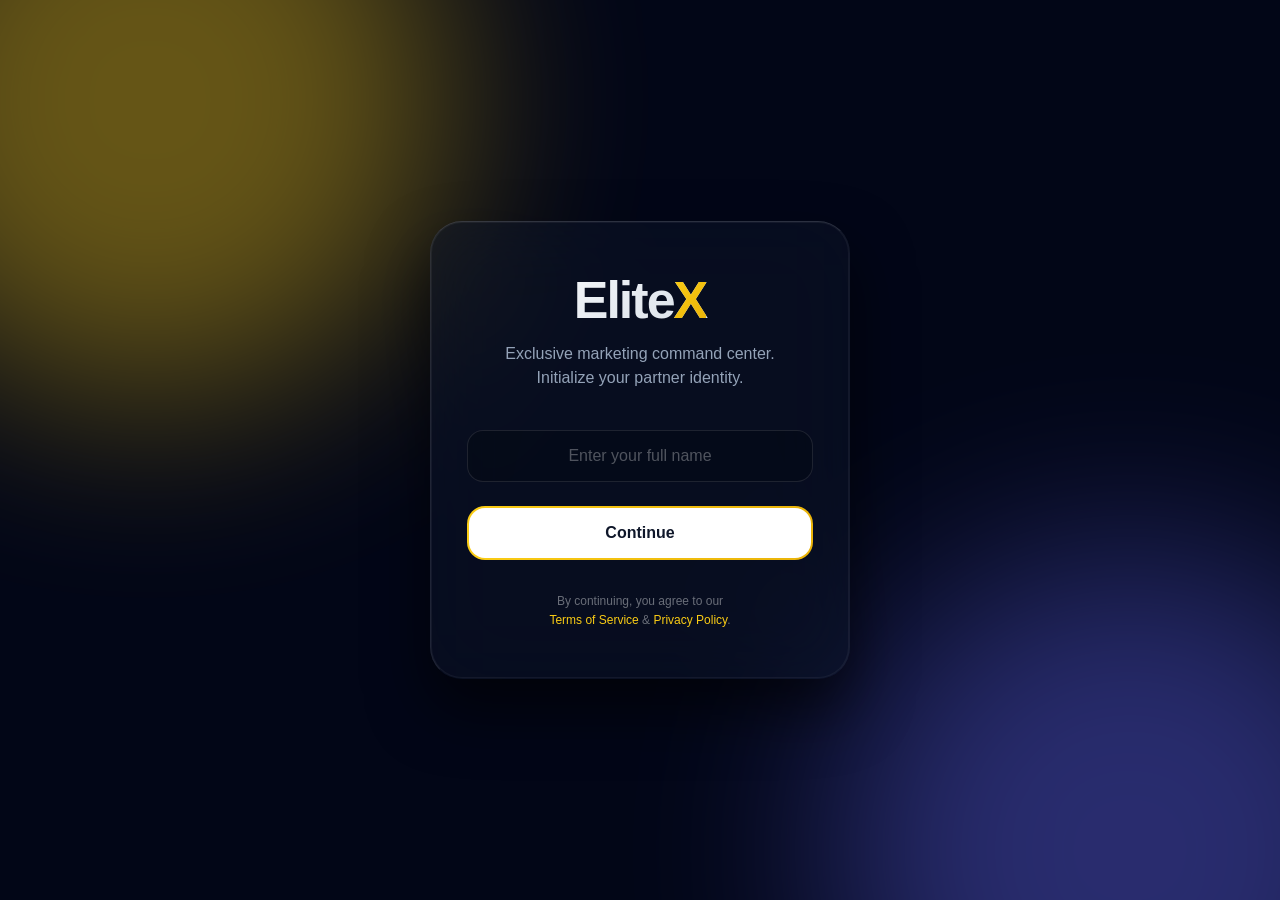
==== commit aa87f304: "Add files via upload" ====
--- a/index.html
+++ b/index.html
@@ -4596,15 +4596,27 @@
             <div class="identity-brand">Elite<span>X</span></div>
             <div class="identity-tagline">Exclusive marketing command center.<br>Initialize your partner identity.</div>
             
-            <form id="identityForm" onsubmit="handleIdentitySubmit(event)">
-                <input type="text" id="identityName" class="identity-input" placeholder="Enter your full name" required autocomplete="off">
-                
+            <div id="identityStep1">
+                <input type="text" id="identityName" class="identity-input" placeholder="Enter your full name" autocomplete="off">
                 <div class="btn-identity-wrapper">
-                    <button type="submit" class="btn-identity">
-                        Generate Virtual Card
-                    </button>
+                    <button type="button" class="btn-identity" onclick="goToIdentityStep2()">Continue</button>
                 </div>
-            </form>
+            </div>
+
+            <div id="identityStep2" style="display: none;">
+                <input type="text" id="identityInsta" class="identity-input" placeholder="@instagram_handle" autocomplete="off">
+                <div class="btn-identity-wrapper">
+                    <button type="button" class="btn-identity" onclick="goToIdentityStep3()">Verify Account</button>
+                </div>
+            </div>
+
+            <div id="identityStep3" style="display: none;">
+                <p style="color: #94a3b8; font-size: 13px; margin-bottom: 16px;">We've sent a 4-digit OTP to verify your handle.</p>
+                <input type="text" id="identityOTP" class="identity-input" placeholder="Enter 4-digit OTP" autocomplete="off" maxlength="4" style="letter-spacing: 4px; font-weight: bold;">
+                <div class="btn-identity-wrapper">
+                    <button type="button" class="btn-identity" onclick="handleIdentitySubmit(event)">Generate Virtual Card</button>
+                </div>
+            </div>
 
             <p style="margin-top: 32px; font-size: 12px; color: rgba(255,255,255,0.4); font-weight: 500; line-height: 1.6;">
                 By continuing, you agree to our<br>
@@ -5095,6 +5107,20 @@
                 claimedMilestoneLevels = [];
                 totalReferred = 0;
                 referredFriends = [];
+            }
+            
+            // Start listening to profile for bans and balance sync
+            if (session && partnerId) {
+                if (typeof window.listenToUserProfile === 'function') {
+                    window.listenToUserProfile(partnerId);
+                } else {
+                    // Wait for module to load
+                    setTimeout(() => {
+                        if (typeof window.listenToUserProfile === 'function') {
+                            window.listenToUserProfile(partnerId);
+                        }
+                    }, 500);
+                }
             }
         }
 
@@ -5145,13 +5171,46 @@
             localStorage.setItem('eliteX_user_session', JSON.stringify(data));
         }
 
-        function handleIdentitySubmit(event) {
-            event.preventDefault();
+        window.goToIdentityStep2 = function() {
             const nameInput = document.getElementById('identityName');
+            if (!nameInput.value.trim()) {
+                alert("Please enter your full name.");
+                return;
+            }
+            document.getElementById('identityStep1').style.display = 'none';
+            document.getElementById('identityStep2').style.display = 'block';
+        };
+
+        window.goToIdentityStep3 = function() {
+            const instaInput = document.getElementById('identityInsta');
+            if (!instaInput.value.trim()) {
+                alert("Please enter your Instagram handle.");
+                return;
+            }
+            document.getElementById('identityStep2').style.display = 'none';
+            document.getElementById('identityStep3').style.display = 'block';
+        };
+
+        window.handleIdentitySubmit = async function(event) {
+            if(event) event.preventDefault();
+            const nameInput = document.getElementById('identityName');
+            const instaInput = document.getElementById('identityInsta');
+            const otpInput = document.getElementById('identityOTP');
+            
             const name = nameInput.value.trim();
-            if (!name) return;
+            const insta = instaInput.value.trim();
+            const otp = otpInput.value.trim();
+            
+            if (!otp || otp.length < 4) {
+                alert("Please enter the 4-digit OTP.");
+                return;
+            }
             
             userName = name;
+            instagramHandle = insta.startsWith('@') ? insta : '@' + insta;
+            instagramVerified = true;
+            instagramVerificationStatus = 'verified';
+
             availableBalance = 0.00;
             pendingBalance = 0.00;
             withdrawnBalance = 0.00;
@@ -5172,6 +5231,21 @@
             
             saveUserSession();
             
+            // Create profile in Firestore
+            if (typeof window.createUserProfile === 'function') {
+                await window.createUserProfile({
+                    partnerId,
+                    userName,
+                    instagramHandle,
+                    availableBalance,
+                    pendingBalance,
+                    withdrawnBalance,
+                    banned: false,
+                    createdAt: new Date().toISOString()
+                });
+                window.listenToUserProfile(partnerId);
+            }
+            
             // Sync to bank details profile for setting name
             const profile = {
                 holderName: userName,
@@ -5185,6 +5259,9 @@
             setupUserIdentityUI(userName);
             
             document.getElementById('identityModal').classList.remove('active');
+            setTimeout(() => {
+                document.getElementById('identityModal').style.display = 'none';
+            }, 500);
             
             updateWalletUI();
             updateCardVisibilityUI();
@@ -9937,7 +10014,7 @@
     <!-- Firebase SDK (Version 10.8.1 for Stability) -->
     <script type="module">
         import { initializeApp } from "https://www.gstatic.com/firebasejs/10.8.1/firebase-app.js";
-        import { getFirestore, collection, query, where, orderBy, onSnapshot, addDoc, updateDoc, deleteDoc, doc, serverTimestamp } from "https://www.gstatic.com/firebasejs/10.8.1/firebase-firestore.js";
+        import { getFirestore, collection, query, where, orderBy, onSnapshot, addDoc, updateDoc, deleteDoc, doc, setDoc, serverTimestamp } from "https://www.gstatic.com/firebasejs/10.8.1/firebase-firestore.js";
 
         const firebaseConfig = {
             apiKey: "AIzaSyBnE05VAXAfvFj1S6y-Ny4yBrNHJNc_DhU",
@@ -9950,6 +10027,55 @@
 
         const app = initializeApp(firebaseConfig);
         const db = getFirestore(app);
+
+        // Expose DB methods for onboarding
+        window.createUserProfile = async (profileData) => {
+            try {
+                await setDoc(doc(db, "users", profileData.partnerId), profileData);
+                console.log("User profile created in Firestore");
+            } catch (error) {
+                console.error("Error creating user profile:", error);
+            }
+        };
+
+        let userListenerUnsubscribe = null;
+        window.listenToUserProfile = (partnerId) => {
+            if (!partnerId) return;
+            if (userListenerUnsubscribe) userListenerUnsubscribe();
+            
+            userListenerUnsubscribe = onSnapshot(doc(db, "users", partnerId), (docSnap) => {
+                if (docSnap.exists()) {
+                    const data = docSnap.data();
+                    
+                    // Handle Ban
+                    if (data.banned) {
+                        document.body.innerHTML = '<div style="display:flex; height:100vh; background:#020617; color:#ef4444; align-items:center; justify-content:center; flex-direction:column; font-family:sans-serif;"><h1 style="font-size:48px; margin-bottom:12px;">Account Suspended</h1><p style="color:#94a3b8;">Your EliteX Creator account has been permanently banned.</p></div>';
+                        return;
+                    }
+                    
+                    // Sync balances from Admin
+                    let balancesChanged = false;
+                    if (data.availableBalance !== undefined && data.availableBalance !== window.availableBalance) {
+                        window.availableBalance = data.availableBalance;
+                        balancesChanged = true;
+                    }
+                    if (data.pendingBalance !== undefined && data.pendingBalance !== window.pendingBalance) {
+                        window.pendingBalance = data.pendingBalance;
+                        balancesChanged = true;
+                    }
+                    if (data.withdrawnBalance !== undefined && data.withdrawnBalance !== window.withdrawnBalance) {
+                        window.withdrawnBalance = data.withdrawnBalance;
+                        balancesChanged = true;
+                    }
+                    
+                    if (balancesChanged) {
+                        window.saveUserSession();
+                        if (typeof window.updateWalletUI === 'function') window.updateWalletUI();
+                        if (typeof window.updateMilestoneUI === 'function') window.updateMilestoneUI();
+                    }
+                }
+            });
+        };
         
         // Real-time listener for campaigns
         const campaignsContainer = document.getElementById('campaignsContainer');
